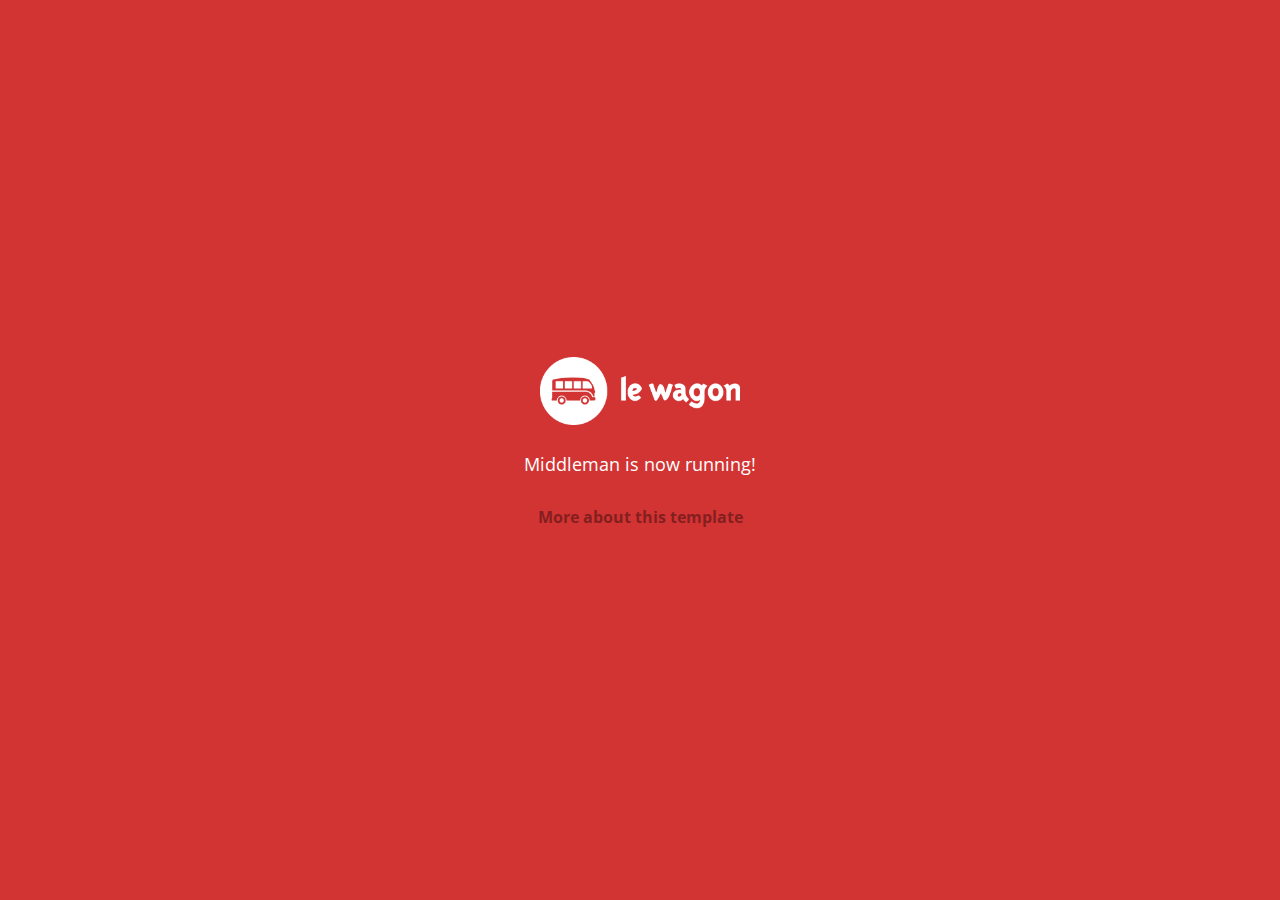
==== index.html @ dd968e73 "Automated commit at 2017-07-31 09:24:51 UTC by middleman-deploy 2.0.0-alpha" ====
<!doctype html>
<html>
  <head>
    <meta charset="utf-8">
    <meta http-equiv="x-ua-compatible" content="ie=edge">
    <meta name="viewport"
          content="width=device-width, initial-scale=1, shrink-to-fit=no">
    <!-- Use the title from a page's frontmatter if it has one -->
    <title>Le Wagon - Middleman</title>
    <link href="stylesheets/application-3c48b980.css" rel="stylesheet" />
    <script src="javascripts/application-93de88c9.js"></script>
    <link href="images/favicon-f15af148.png" rel="icon" type="image/png" />
  </head>
  <body>
    <div id="home">
  <div class="home-content">
    <img src="images/logo-acc9c0ec.png" width="200" alt="Logo" />
    <p>
      Middleman is now running!
    </p>
    <p class="about">
      <a href="about.html">More about this template</a>
    </p>
  </div>
</div>

  </body>
</html>
---- stylesheets/application-3c48b980.css ----
@import url("https://fonts.googleapis.com/css?family=Open+Sans:400,300,700|Raleway:400,100,300,700,500");/*!
 * Bootstrap v3.3.7 (http://getbootstrap.com)
 * Copyright 2011-2016 Twitter, Inc.
 * Licensed under MIT (https://github.com/twbs/bootstrap/blob/master/LICENSE)
 *//*! normalize.css v3.0.3 | MIT License | github.com/necolas/normalize.css */html{font-family:sans-serif;-ms-text-size-adjust:100%;-webkit-text-size-adjust:100%}body{margin:0}article,aside,details,figcaption,figure,footer,header,hgroup,main,menu,nav,section,summary{display:block}audio,canvas,progress,video{display:inline-block;vertical-align:baseline}audio:not([controls]){display:none;height:0}[hidden],template{display:none}a{background-color:transparent}a:active,a:hover{outline:0}abbr[title]{border-bottom:1px dotted}b,strong{font-weight:bold}dfn{font-style:italic}h1{font-size:2em;margin:0.67em 0}mark{background:#ff0;color:#000}small{font-size:80%}sub,sup{font-size:75%;line-height:0;position:relative;vertical-align:baseline}sup{top:-0.5em}sub{bottom:-0.25em}img{border:0}svg:not(:root){overflow:hidden}figure{margin:1em 40px}hr{-webkit-box-sizing:content-box;box-sizing:content-box;height:0}pre{overflow:auto}code,kbd,pre,samp{font-family:monospace, monospace;font-size:1em}button,input,optgroup,select,textarea{color:inherit;font:inherit;margin:0}button{overflow:visible}button,select{text-transform:none}button,html input[type="button"],input[type="reset"],input[type="submit"]{-webkit-appearance:button;cursor:pointer}button[disabled],html input[disabled]{cursor:default}button::-moz-focus-inner,input::-moz-focus-inner{border:0;padding:0}input{line-height:normal}input[type="checkbox"],input[type="radio"]{-webkit-box-sizing:border-box;box-sizing:border-box;padding:0}input[type="number"]::-webkit-inner-spin-button,input[type="number"]::-webkit-outer-spin-button{height:auto}input[type="search"]{-webkit-appearance:textfield;-webkit-box-sizing:content-box;box-sizing:content-box}input[type="search"]::-webkit-search-cancel-button,input[type="search"]::-webkit-search-decoration{-webkit-appearance:none}fieldset{border:1px solid #c0c0c0;margin:0 2px;padding:0.35em 0.625em 0.75em}legend{border:0;padding:0}textarea{overflow:auto}optgroup{font-weight:bold}table{border-collapse:collapse;border-spacing:0}td,th{padding:0}/*! Source: https://github.com/h5bp/html5-boilerplate/blob/master/src/css/main.css */@media print{*,*:before,*:after{background:transparent !important;color:#000 !important;-webkit-box-shadow:none !important;box-shadow:none !important;text-shadow:none !important}a,a:visited{text-decoration:underline}a[href]:after{content:" (" attr(href) ")"}abbr[title]:after{content:" (" attr(title) ")"}a[href^="#"]:after,a[href^="javascript:"]:after{content:""}pre,blockquote{border:1px solid #999;page-break-inside:avoid}thead{display:table-header-group}tr,img{page-break-inside:avoid}img{max-width:100% !important}p,h2,h3{orphans:3;widows:3}h2,h3{page-break-after:avoid}.navbar{display:none}.btn>.caret,.dropup>.btn>.caret{border-top-color:#000 !important}.label{border:1px solid #000}.table{border-collapse:collapse !important}.table td,.table th{background-color:#fff !important}.table-bordered th,.table-bordered td{border:1px solid #ddd !important}}@font-face{font-family:'Glyphicons Halflings';src:url("../assets/bootstrap/glyphicons-halflings-regular-86b6f62b.eot");src:url("../assets/bootstrap/glyphicons-halflings-regular-86b6f62b.eot?#iefix") format("embedded-opentype"),url("../assets/bootstrap/glyphicons-halflings-regular-ca35b697.woff2") format("woff2"),url("../assets/bootstrap/glyphicons-halflings-regular-278e49a8.woff") format("woff"),url("../assets/bootstrap/glyphicons-halflings-regular-44bc1850.ttf") format("truetype"),url("../assets/bootstrap/glyphicons-halflings-regular-de51a849.svg#glyphicons_halflingsregular") format("svg")}.glyphicon{position:relative;top:1px;display:inline-block;font-family:'Glyphicons Halflings';font-style:normal;font-weight:normal;line-height:1;-webkit-font-smoothing:antialiased;-moz-osx-font-smoothing:grayscale}.glyphicon-asterisk:before{content:"\002a"}.glyphicon-plus:before{content:"\002b"}.glyphicon-euro:before,.glyphicon-eur:before{content:"\20ac"}.glyphicon-minus:before{content:"\2212"}.glyphicon-cloud:before{content:"\2601"}.glyphicon-envelope:before{content:"\2709"}.glyphicon-pencil:before{content:"\270f"}.glyphicon-glass:before{content:"\e001"}.glyphicon-music:before{content:"\e002"}.glyphicon-search:before{content:"\e003"}.glyphicon-heart:before{content:"\e005"}.glyphicon-star:before{content:"\e006"}.glyphicon-star-empty:before{content:"\e007"}.glyphicon-user:before{content:"\e008"}.glyphicon-film:before{content:"\e009"}.glyphicon-th-large:before{content:"\e010"}.glyphicon-th:before{content:"\e011"}.glyphicon-th-list:before{content:"\e012"}.glyphicon-ok:before{content:"\e013"}.glyphicon-remove:before{content:"\e014"}.glyphicon-zoom-in:before{content:"\e015"}.glyphicon-zoom-out:before{content:"\e016"}.glyphicon-off:before{content:"\e017"}.glyphicon-signal:before{content:"\e018"}.glyphicon-cog:before{content:"\e019"}.glyphicon-trash:before{content:"\e020"}.glyphicon-home:before{content:"\e021"}.glyphicon-file:before{content:"\e022"}.glyphicon-time:before{content:"\e023"}.glyphicon-road:before{content:"\e024"}.glyphicon-download-alt:before{content:"\e025"}.glyphicon-download:before{content:"\e026"}.glyphicon-upload:before{content:"\e027"}.glyphicon-inbox:before{content:"\e028"}.glyphicon-play-circle:before{content:"\e029"}.glyphicon-repeat:before{content:"\e030"}.glyphicon-refresh:before{content:"\e031"}.glyphicon-list-alt:before{content:"\e032"}.glyphicon-lock:before{content:"\e033"}.glyphicon-flag:before{content:"\e034"}.glyphicon-headphones:before{content:"\e035"}.glyphicon-volume-off:before{content:"\e036"}.glyphicon-volume-down:before{content:"\e037"}.glyphicon-volume-up:before{content:"\e038"}.glyphicon-qrcode:before{content:"\e039"}.glyphicon-barcode:before{content:"\e040"}.glyphicon-tag:before{content:"\e041"}.glyphicon-tags:before{content:"\e042"}.glyphicon-book:before{content:"\e043"}.glyphicon-bookmark:before{content:"\e044"}.glyphicon-print:before{content:"\e045"}.glyphicon-camera:before{content:"\e046"}.glyphicon-font:before{content:"\e047"}.glyphicon-bold:before{content:"\e048"}.glyphicon-italic:before{content:"\e049"}.glyphicon-text-height:before{content:"\e050"}.glyphicon-text-width:before{content:"\e051"}.glyphicon-align-left:before{content:"\e052"}.glyphicon-align-center:before{content:"\e053"}.glyphicon-align-right:before{content:"\e054"}.glyphicon-align-justify:before{content:"\e055"}.glyphicon-list:before{content:"\e056"}.glyphicon-indent-left:before{content:"\e057"}.glyphicon-indent-right:before{content:"\e058"}.glyphicon-facetime-video:before{content:"\e059"}.glyphicon-picture:before{content:"\e060"}.glyphicon-map-marker:before{content:"\e062"}.glyphicon-adjust:before{content:"\e063"}.glyphicon-tint:before{content:"\e064"}.glyphicon-edit:before{content:"\e065"}.glyphicon-share:before{content:"\e066"}.glyphicon-check:before{content:"\e067"}.glyphicon-move:before{content:"\e068"}.glyphicon-step-backward:before{content:"\e069"}.glyphicon-fast-backward:before{content:"\e070"}.glyphicon-backward:before{content:"\e071"}.glyphicon-play:before{content:"\e072"}.glyphicon-pause:before{content:"\e073"}.glyphicon-stop:before{content:"\e074"}.glyphicon-forward:before{content:"\e075"}.glyphicon-fast-forward:before{content:"\e076"}.glyphicon-step-forward:before{content:"\e077"}.glyphicon-eject:before{content:"\e078"}.glyphicon-chevron-left:before{content:"\e079"}.glyphicon-chevron-right:before{content:"\e080"}.glyphicon-plus-sign:before{content:"\e081"}.glyphicon-minus-sign:before{content:"\e082"}.glyphicon-remove-sign:before{content:"\e083"}.glyphicon-ok-sign:before{content:"\e084"}.glyphicon-question-sign:before{content:"\e085"}.glyphicon-info-sign:before{content:"\e086"}.glyphicon-screenshot:before{content:"\e087"}.glyphicon-remove-circle:before{content:"\e088"}.glyphicon-ok-circle:before{content:"\e089"}.glyphicon-ban-circle:before{content:"\e090"}.glyphicon-arrow-left:before{content:"\e091"}.glyphicon-arrow-right:before{content:"\e092"}.glyphicon-arrow-up:before{content:"\e093"}.glyphicon-arrow-down:before{content:"\e094"}.glyphicon-share-alt:before{content:"\e095"}.glyphicon-resize-full:before{content:"\e096"}.glyphicon-resize-small:before{content:"\e097"}.glyphicon-exclamation-sign:before{content:"\e101"}.glyphicon-gift:before{content:"\e102"}.glyphicon-leaf:before{content:"\e103"}.glyphicon-fire:before{content:"\e104"}.glyphicon-eye-open:before{content:"\e105"}.glyphicon-eye-close:before{content:"\e106"}.glyphicon-warning-sign:before{content:"\e107"}.glyphicon-plane:before{content:"\e108"}.glyphicon-calendar:before{content:"\e109"}.glyphicon-random:before{content:"\e110"}.glyphicon-comment:before{content:"\e111"}.glyphicon-magnet:before{content:"\e112"}.glyphicon-chevron-up:before{content:"\e113"}.glyphicon-chevron-down:before{content:"\e114"}.glyphicon-retweet:before{content:"\e115"}.glyphicon-shopping-cart:before{content:"\e116"}.glyphicon-folder-close:before{content:"\e117"}.glyphicon-folder-open:before{content:"\e118"}.glyphicon-resize-vertical:before{content:"\e119"}.glyphicon-resize-horizontal:before{content:"\e120"}.glyphicon-hdd:before{content:"\e121"}.glyphicon-bullhorn:before{content:"\e122"}.glyphicon-bell:before{content:"\e123"}.glyphicon-certificate:before{content:"\e124"}.glyphicon-thumbs-up:before{content:"\e125"}.glyphicon-thumbs-down:before{content:"\e126"}.glyphicon-hand-right:before{content:"\e127"}.glyphicon-hand-left:before{content:"\e128"}.glyphicon-hand-up:before{content:"\e129"}.glyphicon-hand-down:before{content:"\e130"}.glyphicon-circle-arrow-right:before{content:"\e131"}.glyphicon-circle-arrow-left:before{content:"\e132"}.glyphicon-circle-arrow-up:before{content:"\e133"}.glyphicon-circle-arrow-down:before{content:"\e134"}.glyphicon-globe:before{content:"\e135"}.glyphicon-wrench:before{content:"\e136"}.glyphicon-tasks:before{content:"\e137"}.glyphicon-filter:before{content:"\e138"}.glyphicon-briefcase:before{content:"\e139"}.glyphicon-fullscreen:before{content:"\e140"}.glyphicon-dashboard:before{content:"\e141"}.glyphicon-paperclip:before{content:"\e142"}.glyphicon-heart-empty:before{content:"\e143"}.glyphicon-link:before{content:"\e144"}.glyphicon-phone:before{content:"\e145"}.glyphicon-pushpin:before{content:"\e146"}.glyphicon-usd:before{content:"\e148"}.glyphicon-gbp:before{content:"\e149"}.glyphicon-sort:before{content:"\e150"}.glyphicon-sort-by-alphabet:before{content:"\e151"}.glyphicon-sort-by-alphabet-alt:before{content:"\e152"}.glyphicon-sort-by-order:before{content:"\e153"}.glyphicon-sort-by-order-alt:before{content:"\e154"}.glyphicon-sort-by-attributes:before{content:"\e155"}.glyphicon-sort-by-attributes-alt:before{content:"\e156"}.glyphicon-unchecked:before{content:"\e157"}.glyphicon-expand:before{content:"\e158"}.glyphicon-collapse-down:before{content:"\e159"}.glyphicon-collapse-up:before{content:"\e160"}.glyphicon-log-in:before{content:"\e161"}.glyphicon-flash:before{content:"\e162"}.glyphicon-log-out:before{content:"\e163"}.glyphicon-new-window:before{content:"\e164"}.glyphicon-record:before{content:"\e165"}.glyphicon-save:before{content:"\e166"}.glyphicon-open:before{content:"\e167"}.glyphicon-saved:before{content:"\e168"}.glyphicon-import:before{content:"\e169"}.glyphicon-export:before{content:"\e170"}.glyphicon-send:before{content:"\e171"}.glyphicon-floppy-disk:before{content:"\e172"}.glyphicon-floppy-saved:before{content:"\e173"}.glyphicon-floppy-remove:before{content:"\e174"}.glyphicon-floppy-save:before{content:"\e175"}.glyphicon-floppy-open:before{content:"\e176"}.glyphicon-credit-card:before{content:"\e177"}.glyphicon-transfer:before{content:"\e178"}.glyphicon-cutlery:before{content:"\e179"}.glyphicon-header:before{content:"\e180"}.glyphicon-compressed:before{content:"\e181"}.glyphicon-earphone:before{content:"\e182"}.glyphicon-phone-alt:before{content:"\e183"}.glyphicon-tower:before{content:"\e184"}.glyphicon-stats:before{content:"\e185"}.glyphicon-sd-video:before{content:"\e186"}.glyphicon-hd-video:before{content:"\e187"}.glyphicon-subtitles:before{content:"\e188"}.glyphicon-sound-stereo:before{content:"\e189"}.glyphicon-sound-dolby:before{content:"\e190"}.glyphicon-sound-5-1:before{content:"\e191"}.glyphicon-sound-6-1:before{content:"\e192"}.glyphicon-sound-7-1:before{content:"\e193"}.glyphicon-copyright-mark:before{content:"\e194"}.glyphicon-registration-mark:before{content:"\e195"}.glyphicon-cloud-download:before{content:"\e197"}.glyphicon-cloud-upload:before{content:"\e198"}.glyphicon-tree-conifer:before{content:"\e199"}.glyphicon-tree-deciduous:before{content:"\e200"}.glyphicon-cd:before{content:"\e201"}.glyphicon-save-file:before{content:"\e202"}.glyphicon-open-file:before{content:"\e203"}.glyphicon-level-up:before{content:"\e204"}.glyphicon-copy:before{content:"\e205"}.glyphicon-paste:before{content:"\e206"}.glyphicon-alert:before{content:"\e209"}.glyphicon-equalizer:before{content:"\e210"}.glyphicon-king:before{content:"\e211"}.glyphicon-queen:before{content:"\e212"}.glyphicon-pawn:before{content:"\e213"}.glyphicon-bishop:before{content:"\e214"}.glyphicon-knight:before{content:"\e215"}.glyphicon-baby-formula:before{content:"\e216"}.glyphicon-tent:before{content:"\26fa"}.glyphicon-blackboard:before{content:"\e218"}.glyphicon-bed:before{content:"\e219"}.glyphicon-apple:before{content:"\f8ff"}.glyphicon-erase:before{content:"\e221"}.glyphicon-hourglass:before{content:"\231b"}.glyphicon-lamp:before{content:"\e223"}.glyphicon-duplicate:before{content:"\e224"}.glyphicon-piggy-bank:before{content:"\e225"}.glyphicon-scissors:before{content:"\e226"}.glyphicon-bitcoin:before{content:"\e227"}.glyphicon-btc:before{content:"\e227"}.glyphicon-xbt:before{content:"\e227"}.glyphicon-yen:before{content:"\00a5"}.glyphicon-jpy:before{content:"\00a5"}.glyphicon-ruble:before{content:"\20bd"}.glyphicon-rub:before{content:"\20bd"}.glyphicon-scale:before{content:"\e230"}.glyphicon-ice-lolly:before{content:"\e231"}.glyphicon-ice-lolly-tasted:before{content:"\e232"}.glyphicon-education:before{content:"\e233"}.glyphicon-option-horizontal:before{content:"\e234"}.glyphicon-option-vertical:before{content:"\e235"}.glyphicon-menu-hamburger:before{content:"\e236"}.glyphicon-modal-window:before{content:"\e237"}.glyphicon-oil:before{content:"\e238"}.glyphicon-grain:before{content:"\e239"}.glyphicon-sunglasses:before{content:"\e240"}.glyphicon-text-size:before{content:"\e241"}.glyphicon-text-color:before{content:"\e242"}.glyphicon-text-background:before{content:"\e243"}.glyphicon-object-align-top:before{content:"\e244"}.glyphicon-object-align-bottom:before{content:"\e245"}.glyphicon-object-align-horizontal:before{content:"\e246"}.glyphicon-object-align-left:before{content:"\e247"}.glyphicon-object-align-vertical:before{content:"\e248"}.glyphicon-object-align-right:before{content:"\e249"}.glyphicon-triangle-right:before{content:"\e250"}.glyphicon-triangle-left:before{content:"\e251"}.glyphicon-triangle-bottom:before{content:"\e252"}.glyphicon-triangle-top:before{content:"\e253"}.glyphicon-console:before{content:"\e254"}.glyphicon-superscript:before{content:"\e255"}.glyphicon-subscript:before{content:"\e256"}.glyphicon-menu-left:before{content:"\e257"}.glyphicon-menu-right:before{content:"\e258"}.glyphicon-menu-down:before{content:"\e259"}.glyphicon-menu-up:before{content:"\e260"}*{-webkit-box-sizing:border-box;box-sizing:border-box}*:before,*:after{-webkit-box-sizing:border-box;box-sizing:border-box}html{font-size:10px;-webkit-tap-highlight-color:transparent}body{font-family:"Open Sans", "Helvetica", "sans-serif";font-size:18px;line-height:1.42857143;color:#333333;background-color:#F4F4F4}input,button,select,textarea{font-family:inherit;font-size:inherit;line-height:inherit}a{color:#469AE0;text-decoration:none}a:hover,a:focus{color:#1f74ba;text-decoration:underline}a:focus{outline:5px auto -webkit-focus-ring-color;outline-offset:-2px}figure{margin:0}img{vertical-align:middle}.img-responsive{display:block;max-width:100%;height:auto}.img-rounded{border-radius:2px}.img-thumbnail{padding:4px;line-height:1.42857143;background-color:#F4F4F4;border:1px solid #ddd;border-radius:2px;-webkit-transition:all 0.2s ease-in-out;transition:all 0.2s ease-in-out;display:inline-block;max-width:100%;height:auto}.img-circle{border-radius:50%}hr{margin-top:25px;margin-bottom:25px;border:0;border-top:1px solid #eeeeee}.sr-only{position:absolute;width:1px;height:1px;margin:-1px;padding:0;overflow:hidden;clip:rect(0, 0, 0, 0);border:0}.sr-only-focusable:active,.sr-only-focusable:focus{position:static;width:auto;height:auto;margin:0;overflow:visible;clip:auto}[role="button"]{cursor:pointer}h1,h2,h3,h4,h5,h6,.h1,.h2,.h3,.h4,.h5,.h6{font-family:"Raleway", "Helvetica", "sans-serif";font-weight:500;line-height:1.1;color:inherit}h1 small,h1 .small,h2 small,h2 .small,h3 small,h3 .small,h4 small,h4 .small,h5 small,h5 .small,h6 small,h6 .small,.h1 small,.h1 .small,.h2 small,.h2 .small,.h3 small,.h3 .small,.h4 small,.h4 .small,.h5 small,.h5 .small,.h6 small,.h6 .small{font-weight:normal;line-height:1;color:#777777}h1,.h1,h2,.h2,h3,.h3{margin-top:25px;margin-bottom:12.5px}h1 small,h1 .small,.h1 small,.h1 .small,h2 small,h2 .small,.h2 small,.h2 .small,h3 small,h3 .small,.h3 small,.h3 .small{font-size:65%}h4,.h4,h5,.h5,h6,.h6{margin-top:12.5px;margin-bottom:12.5px}h4 small,h4 .small,.h4 small,.h4 .small,h5 small,h5 .small,.h5 small,.h5 .small,h6 small,h6 .small,.h6 small,.h6 .small{font-size:75%}h1,.h1{font-size:46px}h2,.h2{font-size:38px}h3,.h3{font-size:31px}h4,.h4{font-size:23px}h5,.h5{font-size:18px}h6,.h6{font-size:16px}p{margin:0 0 12.5px}.lead{margin-bottom:25px;font-size:20px;font-weight:300;line-height:1.4}@media (min-width: 768px){.lead{font-size:27px}}small,.small{font-size:88%}mark,.mark{background-color:#fcf8e3;padding:.2em}.text-left{text-align:left}.text-right{text-align:right}.text-center{text-align:center}.text-justify{text-align:justify}.text-nowrap{white-space:nowrap}.text-lowercase{text-transform:lowercase}.text-uppercase,.initialism{text-transform:uppercase}.text-capitalize{text-transform:capitalize}.text-muted{color:#777777}.text-primary{color:#469AE0}a.text-primary:hover,a.text-primary:focus{color:#2381d0}.text-success{color:#3c763d}a.text-success:hover,a.text-success:focus{color:#2b542c}.text-info{color:#31708f}a.text-info:hover,a.text-info:focus{color:#245269}.text-warning{color:#8a6d3b}a.text-warning:hover,a.text-warning:focus{color:#66512c}.text-danger{color:#a94442}a.text-danger:hover,a.text-danger:focus{color:#843534}.bg-primary{color:#fff}.bg-primary{background-color:#469AE0}a.bg-primary:hover,a.bg-primary:focus{background-color:#2381d0}.bg-success{background-color:#dff0d8}a.bg-success:hover,a.bg-success:focus{background-color:#c1e2b3}.bg-info{background-color:#d9edf7}a.bg-info:hover,a.bg-info:focus{background-color:#afd9ee}.bg-warning{background-color:#fcf8e3}a.bg-warning:hover,a.bg-warning:focus{background-color:#f7ecb5}.bg-danger{background-color:#f2dede}a.bg-danger:hover,a.bg-danger:focus{background-color:#e4b9b9}.page-header{padding-bottom:11.5px;margin:50px 0 25px;border-bottom:1px solid #eeeeee}ul,ol{margin-top:0;margin-bottom:12.5px}ul ul,ul ol,ol ul,ol ol{margin-bottom:0}.list-unstyled{padding-left:0;list-style:none}.list-inline{padding-left:0;list-style:none;margin-left:-5px}.list-inline>li{display:inline-block;padding-left:5px;padding-right:5px}dl{margin-top:0;margin-bottom:25px}dt,dd{line-height:1.42857143}dt{font-weight:bold}dd{margin-left:0}.dl-horizontal dd:before,.dl-horizontal dd:after{content:" ";display:table}.dl-horizontal dd:after{clear:both}@media (min-width: 768px){.dl-horizontal dt{float:left;width:160px;clear:left;text-align:right;overflow:hidden;text-overflow:ellipsis;white-space:nowrap}.dl-horizontal dd{margin-left:180px}}abbr[title],abbr[data-original-title]{cursor:help;border-bottom:1px dotted #777777}.initialism{font-size:90%}blockquote{padding:12.5px 25px;margin:0 0 25px;font-size:22.5px;border-left:5px solid #eeeeee}blockquote p:last-child,blockquote ul:last-child,blockquote ol:last-child{margin-bottom:0}blockquote footer,blockquote small,blockquote .small{display:block;font-size:80%;line-height:1.42857143;color:#777777}blockquote footer:before,blockquote small:before,blockquote .small:before{content:'\2014 \00A0'}.blockquote-reverse,blockquote.pull-right{padding-right:15px;padding-left:0;border-right:5px solid #eeeeee;border-left:0;text-align:right}.blockquote-reverse footer:before,.blockquote-reverse small:before,.blockquote-reverse .small:before,blockquote.pull-right footer:before,blockquote.pull-right small:before,blockquote.pull-right .small:before{content:''}.blockquote-reverse footer:after,.blockquote-reverse small:after,.blockquote-reverse .small:after,blockquote.pull-right footer:after,blockquote.pull-right small:after,blockquote.pull-right .small:after{content:'\00A0 \2014'}address{margin-bottom:25px;font-style:normal;line-height:1.42857143}code,kbd,pre,samp{font-family:Menlo, Monaco, Consolas, "Courier New", monospace}code{padding:2px 4px;font-size:90%;color:#c7254e;background-color:#f9f2f4;border-radius:2px}kbd{padding:2px 4px;font-size:90%;color:#fff;background-color:#333;border-radius:2px;-webkit-box-shadow:inset 0 -1px 0 rgba(0,0,0,0.25);box-shadow:inset 0 -1px 0 rgba(0,0,0,0.25)}kbd kbd{padding:0;font-size:100%;font-weight:bold;-webkit-box-shadow:none;box-shadow:none}pre{display:block;padding:12px;margin:0 0 12.5px;font-size:17px;line-height:1.42857143;word-break:break-all;word-wrap:break-word;color:#333333;background-color:#f5f5f5;border:1px solid #ccc;border-radius:2px}pre code{padding:0;font-size:inherit;color:inherit;white-space:pre-wrap;background-color:transparent;border-radius:0}.pre-scrollable{max-height:340px;overflow-y:scroll}.container{margin-right:auto;margin-left:auto;padding-left:15px;padding-right:15px}.container:before,.container:after{content:" ";display:table}.container:after{clear:both}@media (min-width: 768px){.container{width:750px}}@media (min-width: 992px){.container{width:970px}}@media (min-width: 1200px){.container{width:1170px}}.container-fluid{margin-right:auto;margin-left:auto;padding-left:15px;padding-right:15px}.container-fluid:before,.container-fluid:after{content:" ";display:table}.container-fluid:after{clear:both}.row{margin-left:-15px;margin-right:-15px}.row:before,.row:after{content:" ";display:table}.row:after{clear:both}.col-xs-1,.col-sm-1,.col-md-1,.col-lg-1,.col-xs-2,.col-sm-2,.col-md-2,.col-lg-2,.col-xs-3,.col-sm-3,.col-md-3,.col-lg-3,.col-xs-4,.col-sm-4,.col-md-4,.col-lg-4,.col-xs-5,.col-sm-5,.col-md-5,.col-lg-5,.col-xs-6,.col-sm-6,.col-md-6,.col-lg-6,.col-xs-7,.col-sm-7,.col-md-7,.col-lg-7,.col-xs-8,.col-sm-8,.col-md-8,.col-lg-8,.col-xs-9,.col-sm-9,.col-md-9,.col-lg-9,.col-xs-10,.col-sm-10,.col-md-10,.col-lg-10,.col-xs-11,.col-sm-11,.col-md-11,.col-lg-11,.col-xs-12,.col-sm-12,.col-md-12,.col-lg-12{position:relative;min-height:1px;padding-left:15px;padding-right:15px}.col-xs-1,.col-xs-2,.col-xs-3,.col-xs-4,.col-xs-5,.col-xs-6,.col-xs-7,.col-xs-8,.col-xs-9,.col-xs-10,.col-xs-11,.col-xs-12{float:left}.col-xs-1{width:8.33333333%}.col-xs-2{width:16.66666667%}.col-xs-3{width:25%}.col-xs-4{width:33.33333333%}.col-xs-5{width:41.66666667%}.col-xs-6{width:50%}.col-xs-7{width:58.33333333%}.col-xs-8{width:66.66666667%}.col-xs-9{width:75%}.col-xs-10{width:83.33333333%}.col-xs-11{width:91.66666667%}.col-xs-12{width:100%}.col-xs-pull-0{right:auto}.col-xs-pull-1{right:8.33333333%}.col-xs-pull-2{right:16.66666667%}.col-xs-pull-3{right:25%}.col-xs-pull-4{right:33.33333333%}.col-xs-pull-5{right:41.66666667%}.col-xs-pull-6{right:50%}.col-xs-pull-7{right:58.33333333%}.col-xs-pull-8{right:66.66666667%}.col-xs-pull-9{right:75%}.col-xs-pull-10{right:83.33333333%}.col-xs-pull-11{right:91.66666667%}.col-xs-pull-12{right:100%}.col-xs-push-0{left:auto}.col-xs-push-1{left:8.33333333%}.col-xs-push-2{left:16.66666667%}.col-xs-push-3{left:25%}.col-xs-push-4{left:33.33333333%}.col-xs-push-5{left:41.66666667%}.col-xs-push-6{left:50%}.col-xs-push-7{left:58.33333333%}.col-xs-push-8{left:66.66666667%}.col-xs-push-9{left:75%}.col-xs-push-10{left:83.33333333%}.col-xs-push-11{left:91.66666667%}.col-xs-push-12{left:100%}.col-xs-offset-0{margin-left:0%}.col-xs-offset-1{margin-left:8.33333333%}.col-xs-offset-2{margin-left:16.66666667%}.col-xs-offset-3{margin-left:25%}.col-xs-offset-4{margin-left:33.33333333%}.col-xs-offset-5{margin-left:41.66666667%}.col-xs-offset-6{margin-left:50%}.col-xs-offset-7{margin-left:58.33333333%}.col-xs-offset-8{margin-left:66.66666667%}.col-xs-offset-9{margin-left:75%}.col-xs-offset-10{margin-left:83.33333333%}.col-xs-offset-11{margin-left:91.66666667%}.col-xs-offset-12{margin-left:100%}@media (min-width: 768px){.col-sm-1,.col-sm-2,.col-sm-3,.col-sm-4,.col-sm-5,.col-sm-6,.col-sm-7,.col-sm-8,.col-sm-9,.col-sm-10,.col-sm-11,.col-sm-12{float:left}.col-sm-1{width:8.33333333%}.col-sm-2{width:16.66666667%}.col-sm-3{width:25%}.col-sm-4{width:33.33333333%}.col-sm-5{width:41.66666667%}.col-sm-6{width:50%}.col-sm-7{width:58.33333333%}.col-sm-8{width:66.66666667%}.col-sm-9{width:75%}.col-sm-10{width:83.33333333%}.col-sm-11{width:91.66666667%}.col-sm-12{width:100%}.col-sm-pull-0{right:auto}.col-sm-pull-1{right:8.33333333%}.col-sm-pull-2{right:16.66666667%}.col-sm-pull-3{right:25%}.col-sm-pull-4{right:33.33333333%}.col-sm-pull-5{right:41.66666667%}.col-sm-pull-6{right:50%}.col-sm-pull-7{right:58.33333333%}.col-sm-pull-8{right:66.66666667%}.col-sm-pull-9{right:75%}.col-sm-pull-10{right:83.33333333%}.col-sm-pull-11{right:91.66666667%}.col-sm-pull-12{right:100%}.col-sm-push-0{left:auto}.col-sm-push-1{left:8.33333333%}.col-sm-push-2{left:16.66666667%}.col-sm-push-3{left:25%}.col-sm-push-4{left:33.33333333%}.col-sm-push-5{left:41.66666667%}.col-sm-push-6{left:50%}.col-sm-push-7{left:58.33333333%}.col-sm-push-8{left:66.66666667%}.col-sm-push-9{left:75%}.col-sm-push-10{left:83.33333333%}.col-sm-push-11{left:91.66666667%}.col-sm-push-12{left:100%}.col-sm-offset-0{margin-left:0%}.col-sm-offset-1{margin-left:8.33333333%}.col-sm-offset-2{margin-left:16.66666667%}.col-sm-offset-3{margin-left:25%}.col-sm-offset-4{margin-left:33.33333333%}.col-sm-offset-5{margin-left:41.66666667%}.col-sm-offset-6{margin-left:50%}.col-sm-offset-7{margin-left:58.33333333%}.col-sm-offset-8{margin-left:66.66666667%}.col-sm-offset-9{margin-left:75%}.col-sm-offset-10{margin-left:83.33333333%}.col-sm-offset-11{margin-left:91.66666667%}.col-sm-offset-12{margin-left:100%}}@media (min-width: 992px){.col-md-1,.col-md-2,.col-md-3,.col-md-4,.col-md-5,.col-md-6,.col-md-7,.col-md-8,.col-md-9,.col-md-10,.col-md-11,.col-md-12{float:left}.col-md-1{width:8.33333333%}.col-md-2{width:16.66666667%}.col-md-3{width:25%}.col-md-4{width:33.33333333%}.col-md-5{width:41.66666667%}.col-md-6{width:50%}.col-md-7{width:58.33333333%}.col-md-8{width:66.66666667%}.col-md-9{width:75%}.col-md-10{width:83.33333333%}.col-md-11{width:91.66666667%}.col-md-12{width:100%}.col-md-pull-0{right:auto}.col-md-pull-1{right:8.33333333%}.col-md-pull-2{right:16.66666667%}.col-md-pull-3{right:25%}.col-md-pull-4{right:33.33333333%}.col-md-pull-5{right:41.66666667%}.col-md-pull-6{right:50%}.col-md-pull-7{right:58.33333333%}.col-md-pull-8{right:66.66666667%}.col-md-pull-9{right:75%}.col-md-pull-10{right:83.33333333%}.col-md-pull-11{right:91.66666667%}.col-md-pull-12{right:100%}.col-md-push-0{left:auto}.col-md-push-1{left:8.33333333%}.col-md-push-2{left:16.66666667%}.col-md-push-3{left:25%}.col-md-push-4{left:33.33333333%}.col-md-push-5{left:41.66666667%}.col-md-push-6{left:50%}.col-md-push-7{left:58.33333333%}.col-md-push-8{left:66.66666667%}.col-md-push-9{left:75%}.col-md-push-10{left:83.33333333%}.col-md-push-11{left:91.66666667%}.col-md-push-12{left:100%}.col-md-offset-0{margin-left:0%}.col-md-offset-1{margin-left:8.33333333%}.col-md-offset-2{margin-left:16.66666667%}.col-md-offset-3{margin-left:25%}.col-md-offset-4{margin-left:33.33333333%}.col-md-offset-5{margin-left:41.66666667%}.col-md-offset-6{margin-left:50%}.col-md-offset-7{margin-left:58.33333333%}.col-md-offset-8{margin-left:66.66666667%}.col-md-offset-9{margin-left:75%}.col-md-offset-10{margin-left:83.33333333%}.col-md-offset-11{margin-left:91.66666667%}.col-md-offset-12{margin-left:100%}}@media (min-width: 1200px){.col-lg-1,.col-lg-2,.col-lg-3,.col-lg-4,.col-lg-5,.col-lg-6,.col-lg-7,.col-lg-8,.col-lg-9,.col-lg-10,.col-lg-11,.col-lg-12{float:left}.col-lg-1{width:8.33333333%}.col-lg-2{width:16.66666667%}.col-lg-3{width:25%}.col-lg-4{width:33.33333333%}.col-lg-5{width:41.66666667%}.col-lg-6{width:50%}.col-lg-7{width:58.33333333%}.col-lg-8{width:66.66666667%}.col-lg-9{width:75%}.col-lg-10{width:83.33333333%}.col-lg-11{width:91.66666667%}.col-lg-12{width:100%}.col-lg-pull-0{right:auto}.col-lg-pull-1{right:8.33333333%}.col-lg-pull-2{right:16.66666667%}.col-lg-pull-3{right:25%}.col-lg-pull-4{right:33.33333333%}.col-lg-pull-5{right:41.66666667%}.col-lg-pull-6{right:50%}.col-lg-pull-7{right:58.33333333%}.col-lg-pull-8{right:66.66666667%}.col-lg-pull-9{right:75%}.col-lg-pull-10{right:83.33333333%}.col-lg-pull-11{right:91.66666667%}.col-lg-pull-12{right:100%}.col-lg-push-0{left:auto}.col-lg-push-1{left:8.33333333%}.col-lg-push-2{left:16.66666667%}.col-lg-push-3{left:25%}.col-lg-push-4{left:33.33333333%}.col-lg-push-5{left:41.66666667%}.col-lg-push-6{left:50%}.col-lg-push-7{left:58.33333333%}.col-lg-push-8{left:66.66666667%}.col-lg-push-9{left:75%}.col-lg-push-10{left:83.33333333%}.col-lg-push-11{left:91.66666667%}.col-lg-push-12{left:100%}.col-lg-offset-0{margin-left:0%}.col-lg-offset-1{margin-left:8.33333333%}.col-lg-offset-2{margin-left:16.66666667%}.col-lg-offset-3{margin-left:25%}.col-lg-offset-4{margin-left:33.33333333%}.col-lg-offset-5{margin-left:41.66666667%}.col-lg-offset-6{margin-left:50%}.col-lg-offset-7{margin-left:58.33333333%}.col-lg-offset-8{margin-left:66.66666667%}.col-lg-offset-9{margin-left:75%}.col-lg-offset-10{margin-left:83.33333333%}.col-lg-offset-11{margin-left:91.66666667%}.col-lg-offset-12{margin-left:100%}}table{background-color:transparent}caption{padding-top:8px;padding-bottom:8px;color:#777777;text-align:left}th{text-align:left}.table{width:100%;max-width:100%;margin-bottom:25px}.table>thead>tr>th,.table>thead>tr>td,.table>tbody>tr>th,.table>tbody>tr>td,.table>tfoot>tr>th,.table>tfoot>tr>td{padding:8px;line-height:1.42857143;vertical-align:top;border-top:1px solid #ddd}.table>thead>tr>th{vertical-align:bottom;border-bottom:2px solid #ddd}.table>caption+thead>tr:first-child>th,.table>caption+thead>tr:first-child>td,.table>colgroup+thead>tr:first-child>th,.table>colgroup+thead>tr:first-child>td,.table>thead:first-child>tr:first-child>th,.table>thead:first-child>tr:first-child>td{border-top:0}.table>tbody+tbody{border-top:2px solid #ddd}.table .table{background-color:#F4F4F4}.table-condensed>thead>tr>th,.table-condensed>thead>tr>td,.table-condensed>tbody>tr>th,.table-condensed>tbody>tr>td,.table-condensed>tfoot>tr>th,.table-condensed>tfoot>tr>td{padding:5px}.table-bordered{border:1px solid #ddd}.table-bordered>thead>tr>th,.table-bordered>thead>tr>td,.table-bordered>tbody>tr>th,.table-bordered>tbody>tr>td,.table-bordered>tfoot>tr>th,.table-bordered>tfoot>tr>td{border:1px solid #ddd}.table-bordered>thead>tr>th,.table-bordered>thead>tr>td{border-bottom-width:2px}.table-striped>tbody>tr:nth-of-type(odd){background-color:#f9f9f9}.table-hover>tbody>tr:hover{background-color:#f5f5f5}table col[class*="col-"]{position:static;float:none;display:table-column}table td[class*="col-"],table th[class*="col-"]{position:static;float:none;display:table-cell}.table>thead>tr>td.active,.table>thead>tr>th.active,.table>thead>tr.active>td,.table>thead>tr.active>th,.table>tbody>tr>td.active,.table>tbody>tr>th.active,.table>tbody>tr.active>td,.table>tbody>tr.active>th,.table>tfoot>tr>td.active,.table>tfoot>tr>th.active,.table>tfoot>tr.active>td,.table>tfoot>tr.active>th{background-color:#f5f5f5}.table-hover>tbody>tr>td.active:hover,.table-hover>tbody>tr>th.active:hover,.table-hover>tbody>tr.active:hover>td,.table-hover>tbody>tr:hover>.active,.table-hover>tbody>tr.active:hover>th{background-color:#e8e8e8}.table>thead>tr>td.success,.table>thead>tr>th.success,.table>thead>tr.success>td,.table>thead>tr.success>th,.table>tbody>tr>td.success,.table>tbody>tr>th.success,.table>tbody>tr.success>td,.table>tbody>tr.success>th,.table>tfoot>tr>td.success,.table>tfoot>tr>th.success,.table>tfoot>tr.success>td,.table>tfoot>tr.success>th{background-color:#dff0d8}.table-hover>tbody>tr>td.success:hover,.table-hover>tbody>tr>th.success:hover,.table-hover>tbody>tr.success:hover>td,.table-hover>tbody>tr:hover>.success,.table-hover>tbody>tr.success:hover>th{background-color:#d0e9c6}.table>thead>tr>td.info,.table>thead>tr>th.info,.table>thead>tr.info>td,.table>thead>tr.info>th,.table>tbody>tr>td.info,.table>tbody>tr>th.info,.table>tbody>tr.info>td,.table>tbody>tr.info>th,.table>tfoot>tr>td.info,.table>tfoot>tr>th.info,.table>tfoot>tr.info>td,.table>tfoot>tr.info>th{background-color:#d9edf7}.table-hover>tbody>tr>td.info:hover,.table-hover>tbody>tr>th.info:hover,.table-hover>tbody>tr.info:hover>td,.table-hover>tbody>tr:hover>.info,.table-hover>tbody>tr.info:hover>th{background-color:#c4e3f3}.table>thead>tr>td.warning,.table>thead>tr>th.warning,.table>thead>tr.warning>td,.table>thead>tr.warning>th,.table>tbody>tr>td.warning,.table>tbody>tr>th.warning,.table>tbody>tr.warning>td,.table>tbody>tr.warning>th,.table>tfoot>tr>td.warning,.table>tfoot>tr>th.warning,.table>tfoot>tr.warning>td,.table>tfoot>tr.warning>th{background-color:#fcf8e3}.table-hover>tbody>tr>td.warning:hover,.table-hover>tbody>tr>th.warning:hover,.table-hover>tbody>tr.warning:hover>td,.table-hover>tbody>tr:hover>.warning,.table-hover>tbody>tr.warning:hover>th{background-color:#faf2cc}.table>thead>tr>td.danger,.table>thead>tr>th.danger,.table>thead>tr.danger>td,.table>thead>tr.danger>th,.table>tbody>tr>td.danger,.table>tbody>tr>th.danger,.table>tbody>tr.danger>td,.table>tbody>tr.danger>th,.table>tfoot>tr>td.danger,.table>tfoot>tr>th.danger,.table>tfoot>tr.danger>td,.table>tfoot>tr.danger>th{background-color:#f2dede}.table-hover>tbody>tr>td.danger:hover,.table-hover>tbody>tr>th.danger:hover,.table-hover>tbody>tr.danger:hover>td,.table-hover>tbody>tr:hover>.danger,.table-hover>tbody>tr.danger:hover>th{background-color:#ebcccc}.table-responsive{overflow-x:auto;min-height:0.01%}@media screen and (max-width: 767px){.table-responsive{width:100%;margin-bottom:18.75px;overflow-y:hidden;-ms-overflow-style:-ms-autohiding-scrollbar;border:1px solid #ddd}.table-responsive>.table{margin-bottom:0}.table-responsive>.table>thead>tr>th,.table-responsive>.table>thead>tr>td,.table-responsive>.table>tbody>tr>th,.table-responsive>.table>tbody>tr>td,.table-responsive>.table>tfoot>tr>th,.table-responsive>.table>tfoot>tr>td{white-space:nowrap}.table-responsive>.table-bordered{border:0}.table-responsive>.table-bordered>thead>tr>th:first-child,.table-responsive>.table-bordered>thead>tr>td:first-child,.table-responsive>.table-bordered>tbody>tr>th:first-child,.table-responsive>.table-bordered>tbody>tr>td:first-child,.table-responsive>.table-bordered>tfoot>tr>th:first-child,.table-responsive>.table-bordered>tfoot>tr>td:first-child{border-left:0}.table-responsive>.table-bordered>thead>tr>th:last-child,.table-responsive>.table-bordered>thead>tr>td:last-child,.table-responsive>.table-bordered>tbody>tr>th:last-child,.table-responsive>.table-bordered>tbody>tr>td:last-child,.table-responsive>.table-bordered>tfoot>tr>th:last-child,.table-responsive>.table-bordered>tfoot>tr>td:last-child{border-right:0}.table-responsive>.table-bordered>tbody>tr:last-child>th,.table-responsive>.table-bordered>tbody>tr:last-child>td,.table-responsive>.table-bordered>tfoot>tr:last-child>th,.table-responsive>.table-bordered>tfoot>tr:last-child>td{border-bottom:0}}fieldset{padding:0;margin:0;border:0;min-width:0}legend{display:block;width:100%;padding:0;margin-bottom:25px;font-size:27px;line-height:inherit;color:#333333;border:0;border-bottom:1px solid #e5e5e5}label{display:inline-block;max-width:100%;margin-bottom:5px;font-weight:bold}input[type="search"]{-webkit-box-sizing:border-box;box-sizing:border-box}input[type="radio"],input[type="checkbox"]{margin:4px 0 0;margin-top:1px \9;line-height:normal}input[type="file"]{display:block}input[type="range"]{display:block;width:100%}select[multiple],select[size]{height:auto}input[type="file"]:focus,input[type="radio"]:focus,input[type="checkbox"]:focus{outline:5px auto -webkit-focus-ring-color;outline-offset:-2px}output{display:block;padding-top:7px;font-size:18px;line-height:1.42857143;color:#000000}.form-control{display:block;width:100%;height:39px;padding:6px 12px;font-size:18px;line-height:1.42857143;color:#000000;background-color:#fff;background-image:none;border:1px solid #ccc;border-radius:2px;-webkit-box-shadow:inset 0 1px 1px rgba(0,0,0,0.075);box-shadow:inset 0 1px 1px rgba(0,0,0,0.075);-webkit-transition:border-color ease-in-out 0.15s, box-shadow ease-in-out 0.15s;-webkit-transition:border-color ease-in-out 0.15s, -webkit-box-shadow ease-in-out 0.15s;transition:border-color ease-in-out 0.15s, -webkit-box-shadow ease-in-out 0.15s;transition:border-color ease-in-out 0.15s, box-shadow ease-in-out 0.15s;transition:border-color ease-in-out 0.15s, box-shadow ease-in-out 0.15s, -webkit-box-shadow ease-in-out 0.15s}.form-control:focus{border-color:#66afe9;outline:0;-webkit-box-shadow:inset 0 1px 1px rgba(0,0,0,0.075),0 0 8px rgba(102,175,233,0.6);box-shadow:inset 0 1px 1px rgba(0,0,0,0.075),0 0 8px rgba(102,175,233,0.6)}.form-control::-moz-placeholder{color:#999;opacity:1}.form-control:-ms-input-placeholder{color:#999}.form-control::-webkit-input-placeholder{color:#999}.form-control::-ms-expand{border:0;background-color:transparent}.form-control[disabled],.form-control[readonly],fieldset[disabled] .form-control{background-color:#eeeeee;opacity:1}.form-control[disabled],fieldset[disabled] .form-control{cursor:not-allowed}textarea.form-control{height:auto}input[type="search"]{-webkit-appearance:none}@media screen and (-webkit-min-device-pixel-ratio: 0){input[type="date"].form-control,input[type="time"].form-control,input[type="datetime-local"].form-control,input[type="month"].form-control{line-height:39px}input[type="date"].input-sm,.input-group-sm>input[type="date"].form-control,.input-group-sm>input[type="date"].input-group-addon,.input-group-sm>.input-group-btn>input[type="date"].btn,.input-group-sm input[type="date"],input[type="time"].input-sm,.input-group-sm>input[type="time"].form-control,.input-group-sm>input[type="time"].input-group-addon,.input-group-sm>.input-group-btn>input[type="time"].btn,.input-group-sm input[type="time"],input[type="datetime-local"].input-sm,.input-group-sm>input[type="datetime-local"].form-control,.input-group-sm>input[type="datetime-local"].input-group-addon,.input-group-sm>.input-group-btn>input[type="datetime-local"].btn,.input-group-sm input[type="datetime-local"],input[type="month"].input-sm,.input-group-sm>input[type="month"].form-control,.input-group-sm>input[type="month"].input-group-addon,.input-group-sm>.input-group-btn>input[type="month"].btn,.input-group-sm input[type="month"]{line-height:36px}input[type="date"].input-lg,.input-group-lg>input[type="date"].form-control,.input-group-lg>input[type="date"].input-group-addon,.input-group-lg>.input-group-btn>input[type="date"].btn,.input-group-lg input[type="date"],input[type="time"].input-lg,.input-group-lg>input[type="time"].form-control,.input-group-lg>input[type="time"].input-group-addon,.input-group-lg>.input-group-btn>input[type="time"].btn,.input-group-lg input[type="time"],input[type="datetime-local"].input-lg,.input-group-lg>input[type="datetime-local"].form-control,.input-group-lg>input[type="datetime-local"].input-group-addon,.input-group-lg>.input-group-btn>input[type="datetime-local"].btn,.input-group-lg input[type="datetime-local"],input[type="month"].input-lg,.input-group-lg>input[type="month"].form-control,.input-group-lg>input[type="month"].input-group-addon,.input-group-lg>.input-group-btn>input[type="month"].btn,.input-group-lg input[type="month"]{line-height:53px}}.form-group{margin-bottom:15px}.radio,.checkbox{position:relative;display:block;margin-top:10px;margin-bottom:10px}.radio label,.checkbox label{min-height:25px;padding-left:20px;margin-bottom:0;font-weight:normal;cursor:pointer}.radio input[type="radio"],.radio-inline input[type="radio"],.checkbox input[type="checkbox"],.checkbox-inline input[type="checkbox"]{position:absolute;margin-left:-20px;margin-top:4px \9}.radio+.radio,.checkbox+.checkbox{margin-top:-5px}.radio-inline,.checkbox-inline{position:relative;display:inline-block;padding-left:20px;margin-bottom:0;vertical-align:middle;font-weight:normal;cursor:pointer}.radio-inline+.radio-inline,.checkbox-inline+.checkbox-inline{margin-top:0;margin-left:10px}input[type="radio"][disabled],input[type="radio"].disabled,fieldset[disabled] input[type="radio"],input[type="checkbox"][disabled],input[type="checkbox"].disabled,fieldset[disabled] input[type="checkbox"]{cursor:not-allowed}.radio-inline.disabled,fieldset[disabled] .radio-inline,.checkbox-inline.disabled,fieldset[disabled] .checkbox-inline{cursor:not-allowed}.radio.disabled label,fieldset[disabled] .radio label,.checkbox.disabled label,fieldset[disabled] .checkbox label{cursor:not-allowed}.form-control-static{padding-top:7px;padding-bottom:7px;margin-bottom:0;min-height:43px}.form-control-static.input-lg,.input-group-lg>.form-control-static.form-control,.input-group-lg>.form-control-static.input-group-addon,.input-group-lg>.input-group-btn>.form-control-static.btn,.form-control-static.input-sm,.input-group-sm>.form-control-static.form-control,.input-group-sm>.form-control-static.input-group-addon,.input-group-sm>.input-group-btn>.form-control-static.btn{padding-left:0;padding-right:0}.input-sm,.input-group-sm>.form-control,.input-group-sm>.input-group-addon,.input-group-sm>.input-group-btn>.btn{height:36px;padding:5px 10px;font-size:16px;line-height:1.5;border-radius:2px}select.input-sm,.input-group-sm>select.form-control,.input-group-sm>select.input-group-addon,.input-group-sm>.input-group-btn>select.btn{height:36px;line-height:36px}textarea.input-sm,.input-group-sm>textarea.form-control,.input-group-sm>textarea.input-group-addon,.input-group-sm>.input-group-btn>textarea.btn,select[multiple].input-sm,.input-group-sm>select[multiple].form-control,.input-group-sm>select[multiple].input-group-addon,.input-group-sm>.input-group-btn>select[multiple].btn{height:auto}.form-group-sm .form-control{height:36px;padding:5px 10px;font-size:16px;line-height:1.5;border-radius:2px}.form-group-sm select.form-control{height:36px;line-height:36px}.form-group-sm textarea.form-control,.form-group-sm select[multiple].form-control{height:auto}.form-group-sm .form-control-static{height:36px;min-height:41px;padding:6px 10px;font-size:16px;line-height:1.5}.input-lg,.input-group-lg>.form-control,.input-group-lg>.input-group-addon,.input-group-lg>.input-group-btn>.btn{height:53px;padding:10px 16px;font-size:23px;line-height:1.3333333;border-radius:2px}select.input-lg,.input-group-lg>select.form-control,.input-group-lg>select.input-group-addon,.input-group-lg>.input-group-btn>select.btn{height:53px;line-height:53px}textarea.input-lg,.input-group-lg>textarea.form-control,.input-group-lg>textarea.input-group-addon,.input-group-lg>.input-group-btn>textarea.btn,select[multiple].input-lg,.input-group-lg>select[multiple].form-control,.input-group-lg>select[multiple].input-group-addon,.input-group-lg>.input-group-btn>select[multiple].btn{height:auto}.form-group-lg .form-control{height:53px;padding:10px 16px;font-size:23px;line-height:1.3333333;border-radius:2px}.form-group-lg select.form-control{height:53px;line-height:53px}.form-group-lg textarea.form-control,.form-group-lg select[multiple].form-control{height:auto}.form-group-lg .form-control-static{height:53px;min-height:48px;padding:11px 16px;font-size:23px;line-height:1.3333333}.has-feedback{position:relative}.has-feedback .form-control{padding-right:48.75px}.form-control-feedback{position:absolute;top:0;right:0;z-index:2;display:block;width:39px;height:39px;line-height:39px;text-align:center;pointer-events:none}.input-lg+.form-control-feedback,.input-group-lg>.form-control+.form-control-feedback,.input-group-lg>.input-group-addon+.form-control-feedback,.input-group-lg>.input-group-btn>.btn+.form-control-feedback,.input-group-lg+.form-control-feedback,.form-group-lg .form-control+.form-control-feedback{width:53px;height:53px;line-height:53px}.input-sm+.form-control-feedback,.input-group-sm>.form-control+.form-control-feedback,.input-group-sm>.input-group-addon+.form-control-feedback,.input-group-sm>.input-group-btn>.btn+.form-control-feedback,.input-group-sm+.form-control-feedback,.form-group-sm .form-control+.form-control-feedback{width:36px;height:36px;line-height:36px}.has-success .help-block,.has-success .control-label,.has-success .radio,.has-success .checkbox,.has-success .radio-inline,.has-success .checkbox-inline,.has-success.radio label,.has-success.checkbox label,.has-success.radio-inline label,.has-success.checkbox-inline label{color:#3c763d}.has-success .form-control{border-color:#3c763d;-webkit-box-shadow:inset 0 1px 1px rgba(0,0,0,0.075);box-shadow:inset 0 1px 1px rgba(0,0,0,0.075)}.has-success .form-control:focus{border-color:#2b542c;-webkit-box-shadow:inset 0 1px 1px rgba(0,0,0,0.075),0 0 6px #67b168;box-shadow:inset 0 1px 1px rgba(0,0,0,0.075),0 0 6px #67b168}.has-success .input-group-addon{color:#3c763d;border-color:#3c763d;background-color:#dff0d8}.has-success .form-control-feedback{color:#3c763d}.has-warning .help-block,.has-warning .control-label,.has-warning .radio,.has-warning .checkbox,.has-warning .radio-inline,.has-warning .checkbox-inline,.has-warning.radio label,.has-warning.checkbox label,.has-warning.radio-inline label,.has-warning.checkbox-inline label{color:#8a6d3b}.has-warning .form-control{border-color:#8a6d3b;-webkit-box-shadow:inset 0 1px 1px rgba(0,0,0,0.075);box-shadow:inset 0 1px 1px rgba(0,0,0,0.075)}.has-warning .form-control:focus{border-color:#66512c;-webkit-box-shadow:inset 0 1px 1px rgba(0,0,0,0.075),0 0 6px #c0a16b;box-shadow:inset 0 1px 1px rgba(0,0,0,0.075),0 0 6px #c0a16b}.has-warning .input-group-addon{color:#8a6d3b;border-color:#8a6d3b;background-color:#fcf8e3}.has-warning .form-control-feedback{color:#8a6d3b}.has-error .help-block,.has-error .control-label,.has-error .radio,.has-error .checkbox,.has-error .radio-inline,.has-error .checkbox-inline,.has-error.radio label,.has-error.checkbox label,.has-error.radio-inline label,.has-error.checkbox-inline label{color:#a94442}.has-error .form-control{border-color:#a94442;-webkit-box-shadow:inset 0 1px 1px rgba(0,0,0,0.075);box-shadow:inset 0 1px 1px rgba(0,0,0,0.075)}.has-error .form-control:focus{border-color:#843534;-webkit-box-shadow:inset 0 1px 1px rgba(0,0,0,0.075),0 0 6px #ce8483;box-shadow:inset 0 1px 1px rgba(0,0,0,0.075),0 0 6px #ce8483}.has-error .input-group-addon{color:#a94442;border-color:#a94442;background-color:#f2dede}.has-error .form-control-feedback{color:#a94442}.has-feedback label ~ .form-control-feedback{top:30px}.has-feedback label.sr-only ~ .form-control-feedback{top:0}.help-block{display:block;margin-top:5px;margin-bottom:10px;color:#737373}@media (min-width: 768px){.form-inline .form-group{display:inline-block;margin-bottom:0;vertical-align:middle}.form-inline .form-control{display:inline-block;width:auto;vertical-align:middle}.form-inline .form-control-static{display:inline-block}.form-inline .input-group{display:inline-table;vertical-align:middle}.form-inline .input-group .input-group-addon,.form-inline .input-group .input-group-btn,.form-inline .input-group .form-control{width:auto}.form-inline .input-group>.form-control{width:100%}.form-inline .control-label{margin-bottom:0;vertical-align:middle}.form-inline .radio,.form-inline .checkbox{display:inline-block;margin-top:0;margin-bottom:0;vertical-align:middle}.form-inline .radio label,.form-inline .checkbox label{padding-left:0}.form-inline .radio input[type="radio"],.form-inline .checkbox input[type="checkbox"]{position:relative;margin-left:0}.form-inline .has-feedback .form-control-feedback{top:0}}.form-horizontal .radio,.form-horizontal .checkbox,.form-horizontal .radio-inline,.form-horizontal .checkbox-inline{margin-top:0;margin-bottom:0;padding-top:7px}.form-horizontal .radio,.form-horizontal .checkbox{min-height:32px}.form-horizontal .form-group{margin-left:-15px;margin-right:-15px}.form-horizontal .form-group:before,.form-horizontal .form-group:after{content:" ";display:table}.form-horizontal .form-group:after{clear:both}@media (min-width: 768px){.form-horizontal .control-label{text-align:right;margin-bottom:0;padding-top:7px}}.form-horizontal .has-feedback .form-control-feedback{right:15px}@media (min-width: 768px){.form-horizontal .form-group-lg .control-label{padding-top:11px;font-size:23px}}@media (min-width: 768px){.form-horizontal .form-group-sm .control-label{padding-top:6px;font-size:16px}}.btn{display:inline-block;margin-bottom:0;font-weight:normal;text-align:center;vertical-align:middle;-ms-touch-action:manipulation;touch-action:manipulation;cursor:pointer;background-image:none;border:1px solid transparent;white-space:nowrap;padding:6px 12px;font-size:18px;line-height:1.42857143;border-radius:2px;-webkit-user-select:none;-moz-user-select:none;-ms-user-select:none;user-select:none}.btn:focus,.btn.focus,.btn:active:focus,.btn:active.focus,.btn.active:focus,.btn.active.focus{outline:5px auto -webkit-focus-ring-color;outline-offset:-2px}.btn:hover,.btn:focus,.btn.focus{color:#333;text-decoration:none}.btn:active,.btn.active{outline:0;background-image:none;-webkit-box-shadow:inset 0 3px 5px rgba(0,0,0,0.125);box-shadow:inset 0 3px 5px rgba(0,0,0,0.125)}.btn.disabled,.btn[disabled],fieldset[disabled] .btn{cursor:not-allowed;opacity:0.65;filter:alpha(opacity=65);-webkit-box-shadow:none;box-shadow:none}a.btn.disabled,fieldset[disabled] a.btn{pointer-events:none}.btn-default{color:#333;background-color:#fff;border-color:#ccc}.btn-default:focus,.btn-default.focus{color:#333;background-color:#e6e6e6;border-color:#8c8c8c}.btn-default:hover{color:#333;background-color:#e6e6e6;border-color:#adadad}.btn-default:active,.btn-default.active,.open>.btn-default.dropdown-toggle{color:#333;background-color:#e6e6e6;border-color:#adadad}.btn-default:active:hover,.btn-default:active:focus,.btn-default:active.focus,.btn-default.active:hover,.btn-default.active:focus,.btn-default.active.focus,.open>.btn-default.dropdown-toggle:hover,.open>.btn-default.dropdown-toggle:focus,.open>.btn-default.dropdown-toggle.focus{color:#333;background-color:#d4d4d4;border-color:#8c8c8c}.btn-default:active,.btn-default.active,.open>.btn-default.dropdown-toggle{background-image:none}.btn-default.disabled:hover,.btn-default.disabled:focus,.btn-default.disabled.focus,.btn-default[disabled]:hover,.btn-default[disabled]:focus,.btn-default[disabled].focus,fieldset[disabled] .btn-default:hover,fieldset[disabled] .btn-default:focus,fieldset[disabled] .btn-default.focus{background-color:#fff;border-color:#ccc}.btn-default .badge{color:#fff;background-color:#333}.btn-primary{color:#fff;background-color:#469AE0;border-color:#308edc}.btn-primary:focus,.btn-primary.focus{color:#fff;background-color:#2381d0;border-color:#144b79}.btn-primary:hover{color:#fff;background-color:#2381d0;border-color:#1e6eb2}.btn-primary:active,.btn-primary.active,.open>.btn-primary.dropdown-toggle{color:#fff;background-color:#2381d0;border-color:#1e6eb2}.btn-primary:active:hover,.btn-primary:active:focus,.btn-primary:active.focus,.btn-primary.active:hover,.btn-primary.active:focus,.btn-primary.active.focus,.open>.btn-primary.dropdown-toggle:hover,.open>.btn-primary.dropdown-toggle:focus,.open>.btn-primary.dropdown-toggle.focus{color:#fff;background-color:#1e6eb2;border-color:#144b79}.btn-primary:active,.btn-primary.active,.open>.btn-primary.dropdown-toggle{background-image:none}.btn-primary.disabled:hover,.btn-primary.disabled:focus,.btn-primary.disabled.focus,.btn-primary[disabled]:hover,.btn-primary[disabled]:focus,.btn-primary[disabled].focus,fieldset[disabled] .btn-primary:hover,fieldset[disabled] .btn-primary:focus,fieldset[disabled] .btn-primary.focus{background-color:#469AE0;border-color:#308edc}.btn-primary .badge{color:#469AE0;background-color:#fff}.btn-success{color:#fff;background-color:#32B796;border-color:#2da386}.btn-success:focus,.btn-success.focus{color:#fff;background-color:#278f75;border-color:#113f34}.btn-success:hover{color:#fff;background-color:#278f75;border-color:#1f735e}.btn-success:active,.btn-success.active,.open>.btn-success.dropdown-toggle{color:#fff;background-color:#278f75;border-color:#1f735e}.btn-success:active:hover,.btn-success:active:focus,.btn-success:active.focus,.btn-success.active:hover,.btn-success.active:focus,.btn-success.active.focus,.open>.btn-success.dropdown-toggle:hover,.open>.btn-success.dropdown-toggle:focus,.open>.btn-success.dropdown-toggle.focus{color:#fff;background-color:#1f735e;border-color:#113f34}.btn-success:active,.btn-success.active,.open>.btn-success.dropdown-toggle{background-image:none}.btn-success.disabled:hover,.btn-success.disabled:focus,.btn-success.disabled.focus,.btn-success[disabled]:hover,.btn-success[disabled]:focus,.btn-success[disabled].focus,fieldset[disabled] .btn-success:hover,fieldset[disabled] .btn-success:focus,fieldset[disabled] .btn-success.focus{background-color:#32B796;border-color:#2da386}.btn-success .badge{color:#32B796;background-color:#fff}.btn-info{color:#fff;background-color:#FDB631;border-color:#fdad18}.btn-info:focus,.btn-info.focus{color:#fff;background-color:#f9a302;border-color:#946101}.btn-info:hover{color:#fff;background-color:#f9a302;border-color:#d58c02}.btn-info:active,.btn-info.active,.open>.btn-info.dropdown-toggle{color:#fff;background-color:#f9a302;border-color:#d58c02}.btn-info:active:hover,.btn-info:active:focus,.btn-info:active.focus,.btn-info.active:hover,.btn-info.active:focus,.btn-info.active.focus,.open>.btn-info.dropdown-toggle:hover,.open>.btn-info.dropdown-toggle:focus,.open>.btn-info.dropdown-toggle.focus{color:#fff;background-color:#d58c02;border-color:#946101}.btn-info:active,.btn-info.active,.open>.btn-info.dropdown-toggle{background-image:none}.btn-info.disabled:hover,.btn-info.disabled:focus,.btn-info.disabled.focus,.btn-info[disabled]:hover,.btn-info[disabled]:focus,.btn-info[disabled].focus,fieldset[disabled] .btn-info:hover,fieldset[disabled] .btn-info:focus,fieldset[disabled] .btn-info.focus{background-color:#FDB631;border-color:#fdad18}.btn-info .badge{color:#FDB631;background-color:#fff}.btn-warning{color:#fff;background-color:#E67E22;border-color:#d67118}.btn-warning:focus,.btn-warning.focus{color:#fff;background-color:#bf6516;border-color:#64350b}.btn-warning:hover{color:#fff;background-color:#bf6516;border-color:#9f5412}.btn-warning:active,.btn-warning.active,.open>.btn-warning.dropdown-toggle{color:#fff;background-color:#bf6516;border-color:#9f5412}.btn-warning:active:hover,.btn-warning:active:focus,.btn-warning:active.focus,.btn-warning.active:hover,.btn-warning.active:focus,.btn-warning.active.focus,.open>.btn-warning.dropdown-toggle:hover,.open>.btn-warning.dropdown-toggle:focus,.open>.btn-warning.dropdown-toggle.focus{color:#fff;background-color:#9f5412;border-color:#64350b}.btn-warning:active,.btn-warning.active,.open>.btn-warning.dropdown-toggle{background-image:none}.btn-warning.disabled:hover,.btn-warning.disabled:focus,.btn-warning.disabled.focus,.btn-warning[disabled]:hover,.btn-warning[disabled]:focus,.btn-warning[disabled].focus,fieldset[disabled] .btn-warning:hover,fieldset[disabled] .btn-warning:focus,fieldset[disabled] .btn-warning.focus{background-color:#E67E22;border-color:#d67118}.btn-warning .badge{color:#E67E22;background-color:#fff}.btn-danger{color:#fff;background-color:#EE5F5B;border-color:#ec4844}.btn-danger:focus,.btn-danger.focus{color:#fff;background-color:#e9322d;border-color:#9f1411}.btn-danger:hover{color:#fff;background-color:#e9322d;border-color:#dc1c17}.btn-danger:active,.btn-danger.active,.open>.btn-danger.dropdown-toggle{color:#fff;background-color:#e9322d;border-color:#dc1c17}.btn-danger:active:hover,.btn-danger:active:focus,.btn-danger:active.focus,.btn-danger.active:hover,.btn-danger.active:focus,.btn-danger.active.focus,.open>.btn-danger.dropdown-toggle:hover,.open>.btn-danger.dropdown-toggle:focus,.open>.btn-danger.dropdown-toggle.focus{color:#fff;background-color:#dc1c17;border-color:#9f1411}.btn-danger:active,.btn-danger.active,.open>.btn-danger.dropdown-toggle{background-image:none}.btn-danger.disabled:hover,.btn-danger.disabled:focus,.btn-danger.disabled.focus,.btn-danger[disabled]:hover,.btn-danger[disabled]:focus,.btn-danger[disabled].focus,fieldset[disabled] .btn-danger:hover,fieldset[disabled] .btn-danger:focus,fieldset[disabled] .btn-danger.focus{background-color:#EE5F5B;border-color:#ec4844}.btn-danger .badge{color:#EE5F5B;background-color:#fff}.btn-link{color:#469AE0;font-weight:normal;border-radius:0}.btn-link,.btn-link:active,.btn-link.active,.btn-link[disabled],fieldset[disabled] .btn-link{background-color:transparent;-webkit-box-shadow:none;box-shadow:none}.btn-link,.btn-link:hover,.btn-link:focus,.btn-link:active{border-color:transparent}.btn-link:hover,.btn-link:focus{color:#1f74ba;text-decoration:underline;background-color:transparent}.btn-link[disabled]:hover,.btn-link[disabled]:focus,fieldset[disabled] .btn-link:hover,fieldset[disabled] .btn-link:focus{color:#777777;text-decoration:none}.btn-lg,.btn-group-lg>.btn{padding:10px 16px;font-size:23px;line-height:1.3333333;border-radius:2px}.btn-sm,.btn-group-sm>.btn{padding:5px 10px;font-size:16px;line-height:1.5;border-radius:2px}.btn-xs,.btn-group-xs>.btn{padding:1px 5px;font-size:16px;line-height:1.5;border-radius:2px}.btn-block{display:block;width:100%}.btn-block+.btn-block{margin-top:5px}input[type="submit"].btn-block,input[type="reset"].btn-block,input[type="button"].btn-block{width:100%}.fade{opacity:0;-webkit-transition:opacity 0.15s linear;transition:opacity 0.15s linear}.fade.in{opacity:1}.collapse{display:none}.collapse.in{display:block}tr.collapse.in{display:table-row}tbody.collapse.in{display:table-row-group}.collapsing{position:relative;height:0;overflow:hidden;-webkit-transition-property:height, visibility;transition-property:height, visibility;-webkit-transition-duration:0.35s;transition-duration:0.35s;-webkit-transition-timing-function:ease;transition-timing-function:ease}.caret{display:inline-block;width:0;height:0;margin-left:2px;vertical-align:middle;border-top:4px dashed;border-top:4px solid \9;border-right:4px solid transparent;border-left:4px solid transparent}.dropup,.dropdown{position:relative}.dropdown-toggle:focus{outline:0}.dropdown-menu{position:absolute;top:100%;left:0;z-index:1000;display:none;float:left;min-width:160px;padding:5px 0;margin:2px 0 0;list-style:none;font-size:18px;text-align:left;background-color:#fff;border:1px solid #ccc;border:1px solid rgba(0,0,0,0.15);border-radius:2px;-webkit-box-shadow:0 6px 12px rgba(0,0,0,0.175);box-shadow:0 6px 12px rgba(0,0,0,0.175);background-clip:padding-box}.dropdown-menu.pull-right{right:0;left:auto}.dropdown-menu .divider{height:1px;margin:11.5px 0;overflow:hidden;background-color:#e5e5e5}.dropdown-menu>li>a{display:block;padding:3px 20px;clear:both;font-weight:normal;line-height:1.42857143;color:#333333;white-space:nowrap}.dropdown-menu>li>a:hover,.dropdown-menu>li>a:focus{text-decoration:none;color:#262626;background-color:#f5f5f5}.dropdown-menu>.active>a,.dropdown-menu>.active>a:hover,.dropdown-menu>.active>a:focus{color:#fff;text-decoration:none;outline:0;background-color:#469AE0}.dropdown-menu>.disabled>a,.dropdown-menu>.disabled>a:hover,.dropdown-menu>.disabled>a:focus{color:#777777}.dropdown-menu>.disabled>a:hover,.dropdown-menu>.disabled>a:focus{text-decoration:none;background-color:transparent;background-image:none;filter:progid:DXImageTransform.Microsoft.gradient(enabled = false);cursor:not-allowed}.open>.dropdown-menu{display:block}.open>a{outline:0}.dropdown-menu-right{left:auto;right:0}.dropdown-menu-left{left:0;right:auto}.dropdown-header{display:block;padding:3px 20px;font-size:16px;line-height:1.42857143;color:#777777;white-space:nowrap}.dropdown-backdrop{position:fixed;left:0;right:0;bottom:0;top:0;z-index:990}.pull-right>.dropdown-menu{right:0;left:auto}.dropup .caret,.navbar-fixed-bottom .dropdown .caret{border-top:0;border-bottom:4px dashed;border-bottom:4px solid \9;content:""}.dropup .dropdown-menu,.navbar-fixed-bottom .dropdown .dropdown-menu{top:auto;bottom:100%;margin-bottom:2px}@media (min-width: 768px){.navbar-right .dropdown-menu{right:0;left:auto}.navbar-right .dropdown-menu-left{left:0;right:auto}}.btn-group,.btn-group-vertical{position:relative;display:inline-block;vertical-align:middle}.btn-group>.btn,.btn-group-vertical>.btn{position:relative;float:left}.btn-group>.btn:hover,.btn-group>.btn:focus,.btn-group>.btn:active,.btn-group>.btn.active,.btn-group-vertical>.btn:hover,.btn-group-vertical>.btn:focus,.btn-group-vertical>.btn:active,.btn-group-vertical>.btn.active{z-index:2}.btn-group .btn+.btn,.btn-group .btn+.btn-group,.btn-group .btn-group+.btn,.btn-group .btn-group+.btn-group{margin-left:-1px}.btn-toolbar{margin-left:-5px}.btn-toolbar:before,.btn-toolbar:after{content:" ";display:table}.btn-toolbar:after{clear:both}.btn-toolbar .btn,.btn-toolbar .btn-group,.btn-toolbar .input-group{float:left}.btn-toolbar>.btn,.btn-toolbar>.btn-group,.btn-toolbar>.input-group{margin-left:5px}.btn-group>.btn:not(:first-child):not(:last-child):not(.dropdown-toggle){border-radius:0}.btn-group>.btn:first-child{margin-left:0}.btn-group>.btn:first-child:not(:last-child):not(.dropdown-toggle){border-bottom-right-radius:0;border-top-right-radius:0}.btn-group>.btn:last-child:not(:first-child),.btn-group>.dropdown-toggle:not(:first-child){border-bottom-left-radius:0;border-top-left-radius:0}.btn-group>.btn-group{float:left}.btn-group>.btn-group:not(:first-child):not(:last-child)>.btn{border-radius:0}.btn-group>.btn-group:first-child:not(:last-child)>.btn:last-child,.btn-group>.btn-group:first-child:not(:last-child)>.dropdown-toggle{border-bottom-right-radius:0;border-top-right-radius:0}.btn-group>.btn-group:last-child:not(:first-child)>.btn:first-child{border-bottom-left-radius:0;border-top-left-radius:0}.btn-group .dropdown-toggle:active,.btn-group.open .dropdown-toggle{outline:0}.btn-group>.btn+.dropdown-toggle{padding-left:8px;padding-right:8px}.btn-group>.btn-lg+.dropdown-toggle,.btn-group-lg.btn-group>.btn+.dropdown-toggle{padding-left:12px;padding-right:12px}.btn-group.open .dropdown-toggle{-webkit-box-shadow:inset 0 3px 5px rgba(0,0,0,0.125);box-shadow:inset 0 3px 5px rgba(0,0,0,0.125)}.btn-group.open .dropdown-toggle.btn-link{-webkit-box-shadow:none;box-shadow:none}.btn .caret{margin-left:0}.btn-lg .caret,.btn-group-lg>.btn .caret{border-width:5px 5px 0;border-bottom-width:0}.dropup .btn-lg .caret,.dropup .btn-group-lg>.btn .caret{border-width:0 5px 5px}.btn-group-vertical>.btn,.btn-group-vertical>.btn-group,.btn-group-vertical>.btn-group>.btn{display:block;float:none;width:100%;max-width:100%}.btn-group-vertical>.btn-group:before,.btn-group-vertical>.btn-group:after{content:" ";display:table}.btn-group-vertical>.btn-group:after{clear:both}.btn-group-vertical>.btn-group>.btn{float:none}.btn-group-vertical>.btn+.btn,.btn-group-vertical>.btn+.btn-group,.btn-group-vertical>.btn-group+.btn,.btn-group-vertical>.btn-group+.btn-group{margin-top:-1px;margin-left:0}.btn-group-vertical>.btn:not(:first-child):not(:last-child){border-radius:0}.btn-group-vertical>.btn:first-child:not(:last-child){border-top-right-radius:2px;border-top-left-radius:2px;border-bottom-right-radius:0;border-bottom-left-radius:0}.btn-group-vertical>.btn:last-child:not(:first-child){border-top-right-radius:0;border-top-left-radius:0;border-bottom-right-radius:2px;border-bottom-left-radius:2px}.btn-group-vertical>.btn-group:not(:first-child):not(:last-child)>.btn{border-radius:0}.btn-group-vertical>.btn-group:first-child:not(:last-child)>.btn:last-child,.btn-group-vertical>.btn-group:first-child:not(:last-child)>.dropdown-toggle{border-bottom-right-radius:0;border-bottom-left-radius:0}.btn-group-vertical>.btn-group:last-child:not(:first-child)>.btn:first-child{border-top-right-radius:0;border-top-left-radius:0}.btn-group-justified{display:table;width:100%;table-layout:fixed;border-collapse:separate}.btn-group-justified>.btn,.btn-group-justified>.btn-group{float:none;display:table-cell;width:1%}.btn-group-justified>.btn-group .btn{width:100%}.btn-group-justified>.btn-group .dropdown-menu{left:auto}[data-toggle="buttons"]>.btn input[type="radio"],[data-toggle="buttons"]>.btn input[type="checkbox"],[data-toggle="buttons"]>.btn-group>.btn input[type="radio"],[data-toggle="buttons"]>.btn-group>.btn input[type="checkbox"]{position:absolute;clip:rect(0, 0, 0, 0);pointer-events:none}.input-group{position:relative;display:table;border-collapse:separate}.input-group[class*="col-"]{float:none;padding-left:0;padding-right:0}.input-group .form-control{position:relative;z-index:2;float:left;width:100%;margin-bottom:0}.input-group .form-control:focus{z-index:3}.input-group-addon,.input-group-btn,.input-group .form-control{display:table-cell}.input-group-addon:not(:first-child):not(:last-child),.input-group-btn:not(:first-child):not(:last-child),.input-group .form-control:not(:first-child):not(:last-child){border-radius:0}.input-group-addon,.input-group-btn{width:1%;white-space:nowrap;vertical-align:middle}.input-group-addon{padding:6px 12px;font-size:18px;font-weight:normal;line-height:1;color:#000000;text-align:center;background-color:#eeeeee;border:1px solid #ccc;border-radius:2px}.input-group-addon.input-sm,.input-group-sm>.input-group-addon,.input-group-sm>.input-group-btn>.input-group-addon.btn{padding:5px 10px;font-size:16px;border-radius:2px}.input-group-addon.input-lg,.input-group-lg>.input-group-addon,.input-group-lg>.input-group-btn>.input-group-addon.btn{padding:10px 16px;font-size:23px;border-radius:2px}.input-group-addon input[type="radio"],.input-group-addon input[type="checkbox"]{margin-top:0}.input-group .form-control:first-child,.input-group-addon:first-child,.input-group-btn:first-child>.btn,.input-group-btn:first-child>.btn-group>.btn,.input-group-btn:first-child>.dropdown-toggle,.input-group-btn:last-child>.btn:not(:last-child):not(.dropdown-toggle),.input-group-btn:last-child>.btn-group:not(:last-child)>.btn{border-bottom-right-radius:0;border-top-right-radius:0}.input-group-addon:first-child{border-right:0}.input-group .form-control:last-child,.input-group-addon:last-child,.input-group-btn:last-child>.btn,.input-group-btn:last-child>.btn-group>.btn,.input-group-btn:last-child>.dropdown-toggle,.input-group-btn:first-child>.btn:not(:first-child),.input-group-btn:first-child>.btn-group:not(:first-child)>.btn{border-bottom-left-radius:0;border-top-left-radius:0}.input-group-addon:last-child{border-left:0}.input-group-btn{position:relative;font-size:0;white-space:nowrap}.input-group-btn>.btn{position:relative}.input-group-btn>.btn+.btn{margin-left:-1px}.input-group-btn>.btn:hover,.input-group-btn>.btn:focus,.input-group-btn>.btn:active{z-index:2}.input-group-btn:first-child>.btn,.input-group-btn:first-child>.btn-group{margin-right:-1px}.input-group-btn:last-child>.btn,.input-group-btn:last-child>.btn-group{z-index:2;margin-left:-1px}.nav{margin-bottom:0;padding-left:0;list-style:none}.nav:before,.nav:after{content:" ";display:table}.nav:after{clear:both}.nav>li{position:relative;display:block}.nav>li>a{position:relative;display:block;padding:10px 15px}.nav>li>a:hover,.nav>li>a:focus{text-decoration:none;background-color:#eeeeee}.nav>li.disabled>a{color:#777777}.nav>li.disabled>a:hover,.nav>li.disabled>a:focus{color:#777777;text-decoration:none;background-color:transparent;cursor:not-allowed}.nav .open>a,.nav .open>a:hover,.nav .open>a:focus{background-color:#eeeeee;border-color:#469AE0}.nav .nav-divider{height:1px;margin:11.5px 0;overflow:hidden;background-color:#e5e5e5}.nav>li>a>img{max-width:none}.nav-tabs{border-bottom:1px solid #ddd}.nav-tabs>li{float:left;margin-bottom:-1px}.nav-tabs>li>a{margin-right:2px;line-height:1.42857143;border:1px solid transparent;border-radius:2px 2px 0 0}.nav-tabs>li>a:hover{border-color:#eeeeee #eeeeee #ddd}.nav-tabs>li.active>a,.nav-tabs>li.active>a:hover,.nav-tabs>li.active>a:focus{color:#000000;background-color:#F4F4F4;border:1px solid #ddd;border-bottom-color:transparent;cursor:default}.nav-pills>li{float:left}.nav-pills>li>a{border-radius:2px}.nav-pills>li+li{margin-left:2px}.nav-pills>li.active>a,.nav-pills>li.active>a:hover,.nav-pills>li.active>a:focus{color:#fff;background-color:#469AE0}.nav-stacked>li{float:none}.nav-stacked>li+li{margin-top:2px;margin-left:0}.nav-justified,.nav-tabs.nav-justified{width:100%}.nav-justified>li,.nav-tabs.nav-justified>li{float:none}.nav-justified>li>a,.nav-tabs.nav-justified>li>a{text-align:center;margin-bottom:5px}.nav-justified>.dropdown .dropdown-menu{top:auto;left:auto}@media (min-width: 768px){.nav-justified>li,.nav-tabs.nav-justified>li{display:table-cell;width:1%}.nav-justified>li>a,.nav-tabs.nav-justified>li>a{margin-bottom:0}}.nav-tabs-justified,.nav-tabs.nav-justified{border-bottom:0}.nav-tabs-justified>li>a,.nav-tabs.nav-justified>li>a{margin-right:0;border-radius:2px}.nav-tabs-justified>.active>a,.nav-tabs.nav-justified>.active>a,.nav-tabs-justified>.active>a:hover,.nav-tabs.nav-justified>.active>a:hover,.nav-tabs-justified>.active>a:focus,.nav-tabs.nav-justified>.active>a:focus{border:1px solid #ddd}@media (min-width: 768px){.nav-tabs-justified>li>a,.nav-tabs.nav-justified>li>a{border-bottom:1px solid #ddd;border-radius:2px 2px 0 0}.nav-tabs-justified>.active>a,.nav-tabs.nav-justified>.active>a,.nav-tabs-justified>.active>a:hover,.nav-tabs.nav-justified>.active>a:hover,.nav-tabs-justified>.active>a:focus,.nav-tabs.nav-justified>.active>a:focus{border-bottom-color:#F4F4F4}}.tab-content>.tab-pane{display:none}.tab-content>.active{display:block}.nav-tabs .dropdown-menu{margin-top:-1px;border-top-right-radius:0;border-top-left-radius:0}.navbar{position:relative;min-height:50px;margin-bottom:25px;border:1px solid transparent}.navbar:before,.navbar:after{content:" ";display:table}.navbar:after{clear:both}@media (min-width: 768px){.navbar{border-radius:2px}}.navbar-header:before,.navbar-header:after{content:" ";display:table}.navbar-header:after{clear:both}@media (min-width: 768px){.navbar-header{float:left}}.navbar-collapse{overflow-x:visible;padding-right:15px;padding-left:15px;border-top:1px solid transparent;-webkit-box-shadow:inset 0 1px 0 rgba(255,255,255,0.1);box-shadow:inset 0 1px 0 rgba(255,255,255,0.1);-webkit-overflow-scrolling:touch}.navbar-collapse:before,.navbar-collapse:after{content:" ";display:table}.navbar-collapse:after{clear:both}.navbar-collapse.in{overflow-y:auto}@media (min-width: 768px){.navbar-collapse{width:auto;border-top:0;-webkit-box-shadow:none;box-shadow:none}.navbar-collapse.collapse{display:block !important;height:auto !important;padding-bottom:0;overflow:visible !important}.navbar-collapse.in{overflow-y:visible}.navbar-fixed-top .navbar-collapse,.navbar-static-top .navbar-collapse,.navbar-fixed-bottom .navbar-collapse{padding-left:0;padding-right:0}}.navbar-fixed-top .navbar-collapse,.navbar-fixed-bottom .navbar-collapse{max-height:340px}@media (max-device-width: 480px) and (orientation: landscape){.navbar-fixed-top .navbar-collapse,.navbar-fixed-bottom .navbar-collapse{max-height:200px}}.container>.navbar-header,.container>.navbar-collapse,.container-fluid>.navbar-header,.container-fluid>.navbar-collapse{margin-right:-15px;margin-left:-15px}@media (min-width: 768px){.container>.navbar-header,.container>.navbar-collapse,.container-fluid>.navbar-header,.container-fluid>.navbar-collapse{margin-right:0;margin-left:0}}.navbar-static-top{z-index:1000;border-width:0 0 1px}@media (min-width: 768px){.navbar-static-top{border-radius:0}}.navbar-fixed-top,.navbar-fixed-bottom{position:fixed;right:0;left:0;z-index:1030}@media (min-width: 768px){.navbar-fixed-top,.navbar-fixed-bottom{border-radius:0}}.navbar-fixed-top{top:0;border-width:0 0 1px}.navbar-fixed-bottom{bottom:0;margin-bottom:0;border-width:1px 0 0}.navbar-brand{float:left;padding:12.5px 15px;font-size:23px;line-height:25px;height:50px}.navbar-brand:hover,.navbar-brand:focus{text-decoration:none}.navbar-brand>img{display:block}@media (min-width: 768px){.navbar>.container .navbar-brand,.navbar>.container-fluid .navbar-brand{margin-left:-15px}}.navbar-toggle{position:relative;float:right;margin-right:15px;padding:9px 10px;margin-top:8px;margin-bottom:8px;background-color:transparent;background-image:none;border:1px solid transparent;border-radius:2px}.navbar-toggle:focus{outline:0}.navbar-toggle .icon-bar{display:block;width:22px;height:2px;border-radius:1px}.navbar-toggle .icon-bar+.icon-bar{margin-top:4px}@media (min-width: 768px){.navbar-toggle{display:none}}.navbar-nav{margin:6.25px -15px}.navbar-nav>li>a{padding-top:10px;padding-bottom:10px;line-height:25px}@media (max-width: 767px){.navbar-nav .open .dropdown-menu{position:static;float:none;width:auto;margin-top:0;background-color:transparent;border:0;-webkit-box-shadow:none;box-shadow:none}.navbar-nav .open .dropdown-menu>li>a,.navbar-nav .open .dropdown-menu .dropdown-header{padding:5px 15px 5px 25px}.navbar-nav .open .dropdown-menu>li>a{line-height:25px}.navbar-nav .open .dropdown-menu>li>a:hover,.navbar-nav .open .dropdown-menu>li>a:focus{background-image:none}}@media (min-width: 768px){.navbar-nav{float:left;margin:0}.navbar-nav>li{float:left}.navbar-nav>li>a{padding-top:12.5px;padding-bottom:12.5px}}.navbar-form{margin-left:-15px;margin-right:-15px;padding:10px 15px;border-top:1px solid transparent;border-bottom:1px solid transparent;-webkit-box-shadow:inset 0 1px 0 rgba(255,255,255,0.1),0 1px 0 rgba(255,255,255,0.1);box-shadow:inset 0 1px 0 rgba(255,255,255,0.1),0 1px 0 rgba(255,255,255,0.1);margin-top:5.5px;margin-bottom:5.5px}@media (min-width: 768px){.navbar-form .form-group{display:inline-block;margin-bottom:0;vertical-align:middle}.navbar-form .form-control{display:inline-block;width:auto;vertical-align:middle}.navbar-form .form-control-static{display:inline-block}.navbar-form .input-group{display:inline-table;vertical-align:middle}.navbar-form .input-group .input-group-addon,.navbar-form .input-group .input-group-btn,.navbar-form .input-group .form-control{width:auto}.navbar-form .input-group>.form-control{width:100%}.navbar-form .control-label{margin-bottom:0;vertical-align:middle}.navbar-form .radio,.navbar-form .checkbox{display:inline-block;margin-top:0;margin-bottom:0;vertical-align:middle}.navbar-form .radio label,.navbar-form .checkbox label{padding-left:0}.navbar-form .radio input[type="radio"],.navbar-form .checkbox input[type="checkbox"]{position:relative;margin-left:0}.navbar-form .has-feedback .form-control-feedback{top:0}}@media (max-width: 767px){.navbar-form .form-group{margin-bottom:5px}.navbar-form .form-group:last-child{margin-bottom:0}}@media (min-width: 768px){.navbar-form{width:auto;border:0;margin-left:0;margin-right:0;padding-top:0;padding-bottom:0;-webkit-box-shadow:none;box-shadow:none}}.navbar-nav>li>.dropdown-menu{margin-top:0;border-top-right-radius:0;border-top-left-radius:0}.navbar-fixed-bottom .navbar-nav>li>.dropdown-menu{margin-bottom:0;border-top-right-radius:2px;border-top-left-radius:2px;border-bottom-right-radius:0;border-bottom-left-radius:0}.navbar-btn{margin-top:5.5px;margin-bottom:5.5px}.navbar-btn.btn-sm,.btn-group-sm>.navbar-btn.btn{margin-top:7px;margin-bottom:7px}.navbar-btn.btn-xs,.btn-group-xs>.navbar-btn.btn{margin-top:14px;margin-bottom:14px}.navbar-text{margin-top:12.5px;margin-bottom:12.5px}@media (min-width: 768px){.navbar-text{float:left;margin-left:15px;margin-right:15px}}@media (min-width: 768px){.navbar-left{float:left !important}.navbar-right{float:right !important;margin-right:-15px}.navbar-right ~ .navbar-right{margin-right:0}}.navbar-default{background-color:#f8f8f8;border-color:#e7e7e7}.navbar-default .navbar-brand{color:#777}.navbar-default .navbar-brand:hover,.navbar-default .navbar-brand:focus{color:#5e5e5e;background-color:transparent}.navbar-default .navbar-text{color:#777}.navbar-default .navbar-nav>li>a{color:#777}.navbar-default .navbar-nav>li>a:hover,.navbar-default .navbar-nav>li>a:focus{color:#333;background-color:transparent}.navbar-default .navbar-nav>.active>a,.navbar-default .navbar-nav>.active>a:hover,.navbar-default .navbar-nav>.active>a:focus{color:#555;background-color:#e7e7e7}.navbar-default .navbar-nav>.disabled>a,.navbar-default .navbar-nav>.disabled>a:hover,.navbar-default .navbar-nav>.disabled>a:focus{color:#ccc;background-color:transparent}.navbar-default .navbar-toggle{border-color:#ddd}.navbar-default .navbar-toggle:hover,.navbar-default .navbar-toggle:focus{background-color:#ddd}.navbar-default .navbar-toggle .icon-bar{background-color:#888}.navbar-default .navbar-collapse,.navbar-default .navbar-form{border-color:#e7e7e7}.navbar-default .navbar-nav>.open>a,.navbar-default .navbar-nav>.open>a:hover,.navbar-default .navbar-nav>.open>a:focus{background-color:#e7e7e7;color:#555}@media (max-width: 767px){.navbar-default .navbar-nav .open .dropdown-menu>li>a{color:#777}.navbar-default .navbar-nav .open .dropdown-menu>li>a:hover,.navbar-default .navbar-nav .open .dropdown-menu>li>a:focus{color:#333;background-color:transparent}.navbar-default .navbar-nav .open .dropdown-menu>.active>a,.navbar-default .navbar-nav .open .dropdown-menu>.active>a:hover,.navbar-default .navbar-nav .open .dropdown-menu>.active>a:focus{color:#555;background-color:#e7e7e7}.navbar-default .navbar-nav .open .dropdown-menu>.disabled>a,.navbar-default .navbar-nav .open .dropdown-menu>.disabled>a:hover,.navbar-default .navbar-nav .open .dropdown-menu>.disabled>a:focus{color:#ccc;background-color:transparent}}.navbar-default .navbar-link{color:#777}.navbar-default .navbar-link:hover{color:#333}.navbar-default .btn-link{color:#777}.navbar-default .btn-link:hover,.navbar-default .btn-link:focus{color:#333}.navbar-default .btn-link[disabled]:hover,.navbar-default .btn-link[disabled]:focus,fieldset[disabled] .navbar-default .btn-link:hover,fieldset[disabled] .navbar-default .btn-link:focus{color:#ccc}.navbar-inverse{background-color:#222;border-color:#090909}.navbar-inverse .navbar-brand{color:#9d9d9d}.navbar-inverse .navbar-brand:hover,.navbar-inverse .navbar-brand:focus{color:#fff;background-color:transparent}.navbar-inverse .navbar-text{color:#9d9d9d}.navbar-inverse .navbar-nav>li>a{color:#9d9d9d}.navbar-inverse .navbar-nav>li>a:hover,.navbar-inverse .navbar-nav>li>a:focus{color:#fff;background-color:transparent}.navbar-inverse .navbar-nav>.active>a,.navbar-inverse .navbar-nav>.active>a:hover,.navbar-inverse .navbar-nav>.active>a:focus{color:#fff;background-color:#090909}.navbar-inverse .navbar-nav>.disabled>a,.navbar-inverse .navbar-nav>.disabled>a:hover,.navbar-inverse .navbar-nav>.disabled>a:focus{color:#444;background-color:transparent}.navbar-inverse .navbar-toggle{border-color:#333}.navbar-inverse .navbar-toggle:hover,.navbar-inverse .navbar-toggle:focus{background-color:#333}.navbar-inverse .navbar-toggle .icon-bar{background-color:#fff}.navbar-inverse .navbar-collapse,.navbar-inverse .navbar-form{border-color:#101010}.navbar-inverse .navbar-nav>.open>a,.navbar-inverse .navbar-nav>.open>a:hover,.navbar-inverse .navbar-nav>.open>a:focus{background-color:#090909;color:#fff}@media (max-width: 767px){.navbar-inverse .navbar-nav .open .dropdown-menu>.dropdown-header{border-color:#090909}.navbar-inverse .navbar-nav .open .dropdown-menu .divider{background-color:#090909}.navbar-inverse .navbar-nav .open .dropdown-menu>li>a{color:#9d9d9d}.navbar-inverse .navbar-nav .open .dropdown-menu>li>a:hover,.navbar-inverse .navbar-nav .open .dropdown-menu>li>a:focus{color:#fff;background-color:transparent}.navbar-inverse .navbar-nav .open .dropdown-menu>.active>a,.navbar-inverse .navbar-nav .open .dropdown-menu>.active>a:hover,.navbar-inverse .navbar-nav .open .dropdown-menu>.active>a:focus{color:#fff;background-color:#090909}.navbar-inverse .navbar-nav .open .dropdown-menu>.disabled>a,.navbar-inverse .navbar-nav .open .dropdown-menu>.disabled>a:hover,.navbar-inverse .navbar-nav .open .dropdown-menu>.disabled>a:focus{color:#444;background-color:transparent}}.navbar-inverse .navbar-link{color:#9d9d9d}.navbar-inverse .navbar-link:hover{color:#fff}.navbar-inverse .btn-link{color:#9d9d9d}.navbar-inverse .btn-link:hover,.navbar-inverse .btn-link:focus{color:#fff}.navbar-inverse .btn-link[disabled]:hover,.navbar-inverse .btn-link[disabled]:focus,fieldset[disabled] .navbar-inverse .btn-link:hover,fieldset[disabled] .navbar-inverse .btn-link:focus{color:#444}.breadcrumb{padding:8px 15px;margin-bottom:25px;list-style:none;background-color:#f5f5f5;border-radius:2px}.breadcrumb>li{display:inline-block}.breadcrumb>li+li:before{content:"/ ";padding:0 5px;color:#ccc}.breadcrumb>.active{color:#777777}.pagination{display:inline-block;padding-left:0;margin:25px 0;border-radius:2px}.pagination>li{display:inline}.pagination>li>a,.pagination>li>span{position:relative;float:left;padding:6px 12px;line-height:1.42857143;text-decoration:none;color:#469AE0;background-color:#fff;border:1px solid #ddd;margin-left:-1px}.pagination>li:first-child>a,.pagination>li:first-child>span{margin-left:0;border-bottom-left-radius:2px;border-top-left-radius:2px}.pagination>li:last-child>a,.pagination>li:last-child>span{border-bottom-right-radius:2px;border-top-right-radius:2px}.pagination>li>a:hover,.pagination>li>a:focus,.pagination>li>span:hover,.pagination>li>span:focus{z-index:2;color:#1f74ba;background-color:#eeeeee;border-color:#ddd}.pagination>.active>a,.pagination>.active>a:hover,.pagination>.active>a:focus,.pagination>.active>span,.pagination>.active>span:hover,.pagination>.active>span:focus{z-index:3;color:#fff;background-color:#469AE0;border-color:#469AE0;cursor:default}.pagination>.disabled>span,.pagination>.disabled>span:hover,.pagination>.disabled>span:focus,.pagination>.disabled>a,.pagination>.disabled>a:hover,.pagination>.disabled>a:focus{color:#777777;background-color:#fff;border-color:#ddd;cursor:not-allowed}.pagination-lg>li>a,.pagination-lg>li>span{padding:10px 16px;font-size:23px;line-height:1.3333333}.pagination-lg>li:first-child>a,.pagination-lg>li:first-child>span{border-bottom-left-radius:2px;border-top-left-radius:2px}.pagination-lg>li:last-child>a,.pagination-lg>li:last-child>span{border-bottom-right-radius:2px;border-top-right-radius:2px}.pagination-sm>li>a,.pagination-sm>li>span{padding:5px 10px;font-size:16px;line-height:1.5}.pagination-sm>li:first-child>a,.pagination-sm>li:first-child>span{border-bottom-left-radius:2px;border-top-left-radius:2px}.pagination-sm>li:last-child>a,.pagination-sm>li:last-child>span{border-bottom-right-radius:2px;border-top-right-radius:2px}.pager{padding-left:0;margin:25px 0;list-style:none;text-align:center}.pager:before,.pager:after{content:" ";display:table}.pager:after{clear:both}.pager li{display:inline}.pager li>a,.pager li>span{display:inline-block;padding:5px 14px;background-color:#fff;border:1px solid #ddd;border-radius:15px}.pager li>a:hover,.pager li>a:focus{text-decoration:none;background-color:#eeeeee}.pager .next>a,.pager .next>span{float:right}.pager .previous>a,.pager .previous>span{float:left}.pager .disabled>a,.pager .disabled>a:hover,.pager .disabled>a:focus,.pager .disabled>span{color:#777777;background-color:#fff;cursor:not-allowed}.label{display:inline;padding:.2em .6em .3em;font-size:75%;font-weight:bold;line-height:1;color:#fff;text-align:center;white-space:nowrap;vertical-align:baseline;border-radius:.25em}.label:empty{display:none}.btn .label{position:relative;top:-1px}a.label:hover,a.label:focus{color:#fff;text-decoration:none;cursor:pointer}.label-default{background-color:#777777}.label-default[href]:hover,.label-default[href]:focus{background-color:#5e5e5e}.label-primary{background-color:#469AE0}.label-primary[href]:hover,.label-primary[href]:focus{background-color:#2381d0}.label-success{background-color:#32B796}.label-success[href]:hover,.label-success[href]:focus{background-color:#278f75}.label-info{background-color:#FDB631}.label-info[href]:hover,.label-info[href]:focus{background-color:#f9a302}.label-warning{background-color:#E67E22}.label-warning[href]:hover,.label-warning[href]:focus{background-color:#bf6516}.label-danger{background-color:#EE5F5B}.label-danger[href]:hover,.label-danger[href]:focus{background-color:#e9322d}.badge{display:inline-block;min-width:10px;padding:3px 7px;font-size:16px;font-weight:bold;color:#fff;line-height:1;vertical-align:middle;white-space:nowrap;text-align:center;background-color:#777777;border-radius:10px}.badge:empty{display:none}.btn .badge{position:relative;top:-1px}.btn-xs .badge,.btn-group-xs>.btn .badge,.btn-group-xs>.btn .badge{top:0;padding:1px 5px}.list-group-item.active>.badge,.nav-pills>.active>a>.badge{color:#469AE0;background-color:#fff}.list-group-item>.badge{float:right}.list-group-item>.badge+.badge{margin-right:5px}.nav-pills>li>a>.badge{margin-left:3px}a.badge:hover,a.badge:focus{color:#fff;text-decoration:none;cursor:pointer}.jumbotron{padding-top:30px;padding-bottom:30px;margin-bottom:30px;color:inherit;background-color:#eeeeee}.jumbotron h1,.jumbotron .h1{color:inherit}.jumbotron p{margin-bottom:15px;font-size:27px;font-weight:200}.jumbotron>hr{border-top-color:#d5d5d5}.container .jumbotron,.container-fluid .jumbotron{border-radius:2px;padding-left:15px;padding-right:15px}.jumbotron .container{max-width:100%}@media screen and (min-width: 768px){.jumbotron{padding-top:48px;padding-bottom:48px}.container .jumbotron,.container-fluid .jumbotron{padding-left:60px;padding-right:60px}.jumbotron h1,.jumbotron .h1{font-size:81px}}.thumbnail{display:block;padding:4px;margin-bottom:25px;line-height:1.42857143;background-color:#F4F4F4;border:1px solid #ddd;border-radius:2px;-webkit-transition:border 0.2s ease-in-out;transition:border 0.2s ease-in-out}.thumbnail>img,.thumbnail a>img{display:block;max-width:100%;height:auto;margin-left:auto;margin-right:auto}.thumbnail .caption{padding:9px;color:#333333}a.thumbnail:hover,a.thumbnail:focus,a.thumbnail.active{border-color:#469AE0}.alert{padding:15px;margin-bottom:25px;border:1px solid transparent;border-radius:2px}.alert h4{margin-top:0;color:inherit}.alert .alert-link{font-weight:bold}.alert>p,.alert>ul{margin-bottom:0}.alert>p+p{margin-top:5px}.alert-dismissable,.alert-dismissible{padding-right:35px}.alert-dismissable .close,.alert-dismissible .close{position:relative;top:-2px;right:-21px;color:inherit}.alert-success{background-color:#dff0d8;border-color:#d6e9c6;color:#3c763d}.alert-success hr{border-top-color:#c9e2b3}.alert-success .alert-link{color:#2b542c}.alert-info{background-color:#d9edf7;border-color:#bce8f1;color:#31708f}.alert-info hr{border-top-color:#a6e1ec}.alert-info .alert-link{color:#245269}.alert-warning{background-color:#fcf8e3;border-color:#faebcc;color:#8a6d3b}.alert-warning hr{border-top-color:#f7e1b5}.alert-warning .alert-link{color:#66512c}.alert-danger{background-color:#f2dede;border-color:#ebccd1;color:#a94442}.alert-danger hr{border-top-color:#e4b9c0}.alert-danger .alert-link{color:#843534}@-webkit-keyframes progress-bar-stripes{from{background-position:40px 0}to{background-position:0 0}}@keyframes progress-bar-stripes{from{background-position:40px 0}to{background-position:0 0}}.progress{overflow:hidden;height:25px;margin-bottom:25px;background-color:#f5f5f5;border-radius:2px;-webkit-box-shadow:inset 0 1px 2px rgba(0,0,0,0.1);box-shadow:inset 0 1px 2px rgba(0,0,0,0.1)}.progress-bar{float:left;width:0%;height:100%;font-size:16px;line-height:25px;color:#fff;text-align:center;background-color:#469AE0;-webkit-box-shadow:inset 0 -1px 0 rgba(0,0,0,0.15);box-shadow:inset 0 -1px 0 rgba(0,0,0,0.15);-webkit-transition:width 0.6s ease;transition:width 0.6s ease}.progress-striped .progress-bar,.progress-bar-striped{background-image:linear-gradient(45deg, rgba(255,255,255,0.15) 25%, transparent 25%, transparent 50%, rgba(255,255,255,0.15) 50%, rgba(255,255,255,0.15) 75%, transparent 75%, transparent);background-size:40px 40px}.progress.active .progress-bar,.progress-bar.active{-webkit-animation:progress-bar-stripes 2s linear infinite;animation:progress-bar-stripes 2s linear infinite}.progress-bar-success{background-color:#32B796}.progress-striped .progress-bar-success{background-image:linear-gradient(45deg, rgba(255,255,255,0.15) 25%, transparent 25%, transparent 50%, rgba(255,255,255,0.15) 50%, rgba(255,255,255,0.15) 75%, transparent 75%, transparent)}.progress-bar-info{background-color:#FDB631}.progress-striped .progress-bar-info{background-image:linear-gradient(45deg, rgba(255,255,255,0.15) 25%, transparent 25%, transparent 50%, rgba(255,255,255,0.15) 50%, rgba(255,255,255,0.15) 75%, transparent 75%, transparent)}.progress-bar-warning{background-color:#E67E22}.progress-striped .progress-bar-warning{background-image:linear-gradient(45deg, rgba(255,255,255,0.15) 25%, transparent 25%, transparent 50%, rgba(255,255,255,0.15) 50%, rgba(255,255,255,0.15) 75%, transparent 75%, transparent)}.progress-bar-danger{background-color:#EE5F5B}.progress-striped .progress-bar-danger{background-image:linear-gradient(45deg, rgba(255,255,255,0.15) 25%, transparent 25%, transparent 50%, rgba(255,255,255,0.15) 50%, rgba(255,255,255,0.15) 75%, transparent 75%, transparent)}.media{margin-top:15px}.media:first-child{margin-top:0}.media,.media-body{zoom:1;overflow:hidden}.media-body{width:10000px}.media-object{display:block}.media-object.img-thumbnail{max-width:none}.media-right,.media>.pull-right{padding-left:10px}.media-left,.media>.pull-left{padding-right:10px}.media-left,.media-right,.media-body{display:table-cell;vertical-align:top}.media-middle{vertical-align:middle}.media-bottom{vertical-align:bottom}.media-heading{margin-top:0;margin-bottom:5px}.media-list{padding-left:0;list-style:none}.list-group{margin-bottom:20px;padding-left:0}.list-group-item{position:relative;display:block;padding:10px 15px;margin-bottom:-1px;background-color:#fff;border:1px solid #ddd}.list-group-item:first-child{border-top-right-radius:2px;border-top-left-radius:2px}.list-group-item:last-child{margin-bottom:0;border-bottom-right-radius:2px;border-bottom-left-radius:2px}a.list-group-item,button.list-group-item{color:#555}a.list-group-item .list-group-item-heading,button.list-group-item .list-group-item-heading{color:#333}a.list-group-item:hover,a.list-group-item:focus,button.list-group-item:hover,button.list-group-item:focus{text-decoration:none;color:#555;background-color:#f5f5f5}button.list-group-item{width:100%;text-align:left}.list-group-item.disabled,.list-group-item.disabled:hover,.list-group-item.disabled:focus{background-color:#eeeeee;color:#777777;cursor:not-allowed}.list-group-item.disabled .list-group-item-heading,.list-group-item.disabled:hover .list-group-item-heading,.list-group-item.disabled:focus .list-group-item-heading{color:inherit}.list-group-item.disabled .list-group-item-text,.list-group-item.disabled:hover .list-group-item-text,.list-group-item.disabled:focus .list-group-item-text{color:#777777}.list-group-item.active,.list-group-item.active:hover,.list-group-item.active:focus{z-index:2;color:#fff;background-color:#469AE0;border-color:#469AE0}.list-group-item.active .list-group-item-heading,.list-group-item.active .list-group-item-heading>small,.list-group-item.active .list-group-item-heading>.small,.list-group-item.active:hover .list-group-item-heading,.list-group-item.active:hover .list-group-item-heading>small,.list-group-item.active:hover .list-group-item-heading>.small,.list-group-item.active:focus .list-group-item-heading,.list-group-item.active:focus .list-group-item-heading>small,.list-group-item.active:focus .list-group-item-heading>.small{color:inherit}.list-group-item.active .list-group-item-text,.list-group-item.active:hover .list-group-item-text,.list-group-item.active:focus .list-group-item-text{color:#f5f9fd}.list-group-item-success{color:#3c763d;background-color:#dff0d8}a.list-group-item-success,button.list-group-item-success{color:#3c763d}a.list-group-item-success .list-group-item-heading,button.list-group-item-success .list-group-item-heading{color:inherit}a.list-group-item-success:hover,a.list-group-item-success:focus,button.list-group-item-success:hover,button.list-group-item-success:focus{color:#3c763d;background-color:#d0e9c6}a.list-group-item-success.active,a.list-group-item-success.active:hover,a.list-group-item-success.active:focus,button.list-group-item-success.active,button.list-group-item-success.active:hover,button.list-group-item-success.active:focus{color:#fff;background-color:#3c763d;border-color:#3c763d}.list-group-item-info{color:#31708f;background-color:#d9edf7}a.list-group-item-info,button.list-group-item-info{color:#31708f}a.list-group-item-info .list-group-item-heading,button.list-group-item-info .list-group-item-heading{color:inherit}a.list-group-item-info:hover,a.list-group-item-info:focus,button.list-group-item-info:hover,button.list-group-item-info:focus{color:#31708f;background-color:#c4e3f3}a.list-group-item-info.active,a.list-group-item-info.active:hover,a.list-group-item-info.active:focus,button.list-group-item-info.active,button.list-group-item-info.active:hover,button.list-group-item-info.active:focus{color:#fff;background-color:#31708f;border-color:#31708f}.list-group-item-warning{color:#8a6d3b;background-color:#fcf8e3}a.list-group-item-warning,button.list-group-item-warning{color:#8a6d3b}a.list-group-item-warning .list-group-item-heading,button.list-group-item-warning .list-group-item-heading{color:inherit}a.list-group-item-warning:hover,a.list-group-item-warning:focus,button.list-group-item-warning:hover,button.list-group-item-warning:focus{color:#8a6d3b;background-color:#faf2cc}a.list-group-item-warning.active,a.list-group-item-warning.active:hover,a.list-group-item-warning.active:focus,button.list-group-item-warning.active,button.list-group-item-warning.active:hover,button.list-group-item-warning.active:focus{color:#fff;background-color:#8a6d3b;border-color:#8a6d3b}.list-group-item-danger{color:#a94442;background-color:#f2dede}a.list-group-item-danger,button.list-group-item-danger{color:#a94442}a.list-group-item-danger .list-group-item-heading,button.list-group-item-danger .list-group-item-heading{color:inherit}a.list-group-item-danger:hover,a.list-group-item-danger:focus,button.list-group-item-danger:hover,button.list-group-item-danger:focus{color:#a94442;background-color:#ebcccc}a.list-group-item-danger.active,a.list-group-item-danger.active:hover,a.list-group-item-danger.active:focus,button.list-group-item-danger.active,button.list-group-item-danger.active:hover,button.list-group-item-danger.active:focus{color:#fff;background-color:#a94442;border-color:#a94442}.list-group-item-heading{margin-top:0;margin-bottom:5px}.list-group-item-text{margin-bottom:0;line-height:1.3}.panel{margin-bottom:25px;background-color:#fff;border:1px solid transparent;border-radius:2px;-webkit-box-shadow:0 1px 1px rgba(0,0,0,0.05);box-shadow:0 1px 1px rgba(0,0,0,0.05)}.panel-body{padding:15px}.panel-body:before,.panel-body:after{content:" ";display:table}.panel-body:after{clear:both}.panel-heading{padding:10px 15px;border-bottom:1px solid transparent;border-top-right-radius:1px;border-top-left-radius:1px}.panel-heading>.dropdown .dropdown-toggle{color:inherit}.panel-title{margin-top:0;margin-bottom:0;font-size:21px;color:inherit}.panel-title>a,.panel-title>small,.panel-title>.small,.panel-title>small>a,.panel-title>.small>a{color:inherit}.panel-footer{padding:10px 15px;background-color:#f5f5f5;border-top:1px solid #ddd;border-bottom-right-radius:1px;border-bottom-left-radius:1px}.panel>.list-group,.panel>.panel-collapse>.list-group{margin-bottom:0}.panel>.list-group .list-group-item,.panel>.panel-collapse>.list-group .list-group-item{border-width:1px 0;border-radius:0}.panel>.list-group:first-child .list-group-item:first-child,.panel>.panel-collapse>.list-group:first-child .list-group-item:first-child{border-top:0;border-top-right-radius:1px;border-top-left-radius:1px}.panel>.list-group:last-child .list-group-item:last-child,.panel>.panel-collapse>.list-group:last-child .list-group-item:last-child{border-bottom:0;border-bottom-right-radius:1px;border-bottom-left-radius:1px}.panel>.panel-heading+.panel-collapse>.list-group .list-group-item:first-child{border-top-right-radius:0;border-top-left-radius:0}.panel-heading+.list-group .list-group-item:first-child{border-top-width:0}.list-group+.panel-footer{border-top-width:0}.panel>.table,.panel>.table-responsive>.table,.panel>.panel-collapse>.table{margin-bottom:0}.panel>.table caption,.panel>.table-responsive>.table caption,.panel>.panel-collapse>.table caption{padding-left:15px;padding-right:15px}.panel>.table:first-child,.panel>.table-responsive:first-child>.table:first-child{border-top-right-radius:1px;border-top-left-radius:1px}.panel>.table:first-child>thead:first-child>tr:first-child,.panel>.table:first-child>tbody:first-child>tr:first-child,.panel>.table-responsive:first-child>.table:first-child>thead:first-child>tr:first-child,.panel>.table-responsive:first-child>.table:first-child>tbody:first-child>tr:first-child{border-top-left-radius:1px;border-top-right-radius:1px}.panel>.table:first-child>thead:first-child>tr:first-child td:first-child,.panel>.table:first-child>thead:first-child>tr:first-child th:first-child,.panel>.table:first-child>tbody:first-child>tr:first-child td:first-child,.panel>.table:first-child>tbody:first-child>tr:first-child th:first-child,.panel>.table-responsive:first-child>.table:first-child>thead:first-child>tr:first-child td:first-child,.panel>.table-responsive:first-child>.table:first-child>thead:first-child>tr:first-child th:first-child,.panel>.table-responsive:first-child>.table:first-child>tbody:first-child>tr:first-child td:first-child,.panel>.table-responsive:first-child>.table:first-child>tbody:first-child>tr:first-child th:first-child{border-top-left-radius:1px}.panel>.table:first-child>thead:first-child>tr:first-child td:last-child,.panel>.table:first-child>thead:first-child>tr:first-child th:last-child,.panel>.table:first-child>tbody:first-child>tr:first-child td:last-child,.panel>.table:first-child>tbody:first-child>tr:first-child th:last-child,.panel>.table-responsive:first-child>.table:first-child>thead:first-child>tr:first-child td:last-child,.panel>.table-responsive:first-child>.table:first-child>thead:first-child>tr:first-child th:last-child,.panel>.table-responsive:first-child>.table:first-child>tbody:first-child>tr:first-child td:last-child,.panel>.table-responsive:first-child>.table:first-child>tbody:first-child>tr:first-child th:last-child{border-top-right-radius:1px}.panel>.table:last-child,.panel>.table-responsive:last-child>.table:last-child{border-bottom-right-radius:1px;border-bottom-left-radius:1px}.panel>.table:last-child>tbody:last-child>tr:last-child,.panel>.table:last-child>tfoot:last-child>tr:last-child,.panel>.table-responsive:last-child>.table:last-child>tbody:last-child>tr:last-child,.panel>.table-responsive:last-child>.table:last-child>tfoot:last-child>tr:last-child{border-bottom-left-radius:1px;border-bottom-right-radius:1px}.panel>.table:last-child>tbody:last-child>tr:last-child td:first-child,.panel>.table:last-child>tbody:last-child>tr:last-child th:first-child,.panel>.table:last-child>tfoot:last-child>tr:last-child td:first-child,.panel>.table:last-child>tfoot:last-child>tr:last-child th:first-child,.panel>.table-responsive:last-child>.table:last-child>tbody:last-child>tr:last-child td:first-child,.panel>.table-responsive:last-child>.table:last-child>tbody:last-child>tr:last-child th:first-child,.panel>.table-responsive:last-child>.table:last-child>tfoot:last-child>tr:last-child td:first-child,.panel>.table-responsive:last-child>.table:last-child>tfoot:last-child>tr:last-child th:first-child{border-bottom-left-radius:1px}.panel>.table:last-child>tbody:last-child>tr:last-child td:last-child,.panel>.table:last-child>tbody:last-child>tr:last-child th:last-child,.panel>.table:last-child>tfoot:last-child>tr:last-child td:last-child,.panel>.table:last-child>tfoot:last-child>tr:last-child th:last-child,.panel>.table-responsive:last-child>.table:last-child>tbody:last-child>tr:last-child td:last-child,.panel>.table-responsive:last-child>.table:last-child>tbody:last-child>tr:last-child th:last-child,.panel>.table-responsive:last-child>.table:last-child>tfoot:last-child>tr:last-child td:last-child,.panel>.table-responsive:last-child>.table:last-child>tfoot:last-child>tr:last-child th:last-child{border-bottom-right-radius:1px}.panel>.panel-body+.table,.panel>.panel-body+.table-responsive,.panel>.table+.panel-body,.panel>.table-responsive+.panel-body{border-top:1px solid #ddd}.panel>.table>tbody:first-child>tr:first-child th,.panel>.table>tbody:first-child>tr:first-child td{border-top:0}.panel>.table-bordered,.panel>.table-responsive>.table-bordered{border:0}.panel>.table-bordered>thead>tr>th:first-child,.panel>.table-bordered>thead>tr>td:first-child,.panel>.table-bordered>tbody>tr>th:first-child,.panel>.table-bordered>tbody>tr>td:first-child,.panel>.table-bordered>tfoot>tr>th:first-child,.panel>.table-bordered>tfoot>tr>td:first-child,.panel>.table-responsive>.table-bordered>thead>tr>th:first-child,.panel>.table-responsive>.table-bordered>thead>tr>td:first-child,.panel>.table-responsive>.table-bordered>tbody>tr>th:first-child,.panel>.table-responsive>.table-bordered>tbody>tr>td:first-child,.panel>.table-responsive>.table-bordered>tfoot>tr>th:first-child,.panel>.table-responsive>.table-bordered>tfoot>tr>td:first-child{border-left:0}.panel>.table-bordered>thead>tr>th:last-child,.panel>.table-bordered>thead>tr>td:last-child,.panel>.table-bordered>tbody>tr>th:last-child,.panel>.table-bordered>tbody>tr>td:last-child,.panel>.table-bordered>tfoot>tr>th:last-child,.panel>.table-bordered>tfoot>tr>td:last-child,.panel>.table-responsive>.table-bordered>thead>tr>th:last-child,.panel>.table-responsive>.table-bordered>thead>tr>td:last-child,.panel>.table-responsive>.table-bordered>tbody>tr>th:last-child,.panel>.table-responsive>.table-bordered>tbody>tr>td:last-child,.panel>.table-responsive>.table-bordered>tfoot>tr>th:last-child,.panel>.table-responsive>.table-bordered>tfoot>tr>td:last-child{border-right:0}.panel>.table-bordered>thead>tr:first-child>td,.panel>.table-bordered>thead>tr:first-child>th,.panel>.table-bordered>tbody>tr:first-child>td,.panel>.table-bordered>tbody>tr:first-child>th,.panel>.table-responsive>.table-bordered>thead>tr:first-child>td,.panel>.table-responsive>.table-bordered>thead>tr:first-child>th,.panel>.table-responsive>.table-bordered>tbody>tr:first-child>td,.panel>.table-responsive>.table-bordered>tbody>tr:first-child>th{border-bottom:0}.panel>.table-bordered>tbody>tr:last-child>td,.panel>.table-bordered>tbody>tr:last-child>th,.panel>.table-bordered>tfoot>tr:last-child>td,.panel>.table-bordered>tfoot>tr:last-child>th,.panel>.table-responsive>.table-bordered>tbody>tr:last-child>td,.panel>.table-responsive>.table-bordered>tbody>tr:last-child>th,.panel>.table-responsive>.table-bordered>tfoot>tr:last-child>td,.panel>.table-responsive>.table-bordered>tfoot>tr:last-child>th{border-bottom:0}.panel>.table-responsive{border:0;margin-bottom:0}.panel-group{margin-bottom:25px}.panel-group .panel{margin-bottom:0;border-radius:2px}.panel-group .panel+.panel{margin-top:5px}.panel-group .panel-heading{border-bottom:0}.panel-group .panel-heading+.panel-collapse>.panel-body,.panel-group .panel-heading+.panel-collapse>.list-group{border-top:1px solid #ddd}.panel-group .panel-footer{border-top:0}.panel-group .panel-footer+.panel-collapse .panel-body{border-bottom:1px solid #ddd}.panel-default{border-color:#ddd}.panel-default>.panel-heading{color:#333333;background-color:#f5f5f5;border-color:#ddd}.panel-default>.panel-heading+.panel-collapse>.panel-body{border-top-color:#ddd}.panel-default>.panel-heading .badge{color:#f5f5f5;background-color:#333333}.panel-default>.panel-footer+.panel-collapse>.panel-body{border-bottom-color:#ddd}.panel-primary{border-color:#469AE0}.panel-primary>.panel-heading{color:#fff;background-color:#469AE0;border-color:#469AE0}.panel-primary>.panel-heading+.panel-collapse>.panel-body{border-top-color:#469AE0}.panel-primary>.panel-heading .badge{color:#469AE0;background-color:#fff}.panel-primary>.panel-footer+.panel-collapse>.panel-body{border-bottom-color:#469AE0}.panel-success{border-color:#d6e9c6}.panel-success>.panel-heading{color:#3c763d;background-color:#dff0d8;border-color:#d6e9c6}.panel-success>.panel-heading+.panel-collapse>.panel-body{border-top-color:#d6e9c6}.panel-success>.panel-heading .badge{color:#dff0d8;background-color:#3c763d}.panel-success>.panel-footer+.panel-collapse>.panel-body{border-bottom-color:#d6e9c6}.panel-info{border-color:#bce8f1}.panel-info>.panel-heading{color:#31708f;background-color:#d9edf7;border-color:#bce8f1}.panel-info>.panel-heading+.panel-collapse>.panel-body{border-top-color:#bce8f1}.panel-info>.panel-heading .badge{color:#d9edf7;background-color:#31708f}.panel-info>.panel-footer+.panel-collapse>.panel-body{border-bottom-color:#bce8f1}.panel-warning{border-color:#faebcc}.panel-warning>.panel-heading{color:#8a6d3b;background-color:#fcf8e3;border-color:#faebcc}.panel-warning>.panel-heading+.panel-collapse>.panel-body{border-top-color:#faebcc}.panel-warning>.panel-heading .badge{color:#fcf8e3;background-color:#8a6d3b}.panel-warning>.panel-footer+.panel-collapse>.panel-body{border-bottom-color:#faebcc}.panel-danger{border-color:#ebccd1}.panel-danger>.panel-heading{color:#a94442;background-color:#f2dede;border-color:#ebccd1}.panel-danger>.panel-heading+.panel-collapse>.panel-body{border-top-color:#ebccd1}.panel-danger>.panel-heading .badge{color:#f2dede;background-color:#a94442}.panel-danger>.panel-footer+.panel-collapse>.panel-body{border-bottom-color:#ebccd1}.embed-responsive{position:relative;display:block;height:0;padding:0;overflow:hidden}.embed-responsive .embed-responsive-item,.embed-responsive iframe,.embed-responsive embed,.embed-responsive object,.embed-responsive video{position:absolute;top:0;left:0;bottom:0;height:100%;width:100%;border:0}.embed-responsive-16by9{padding-bottom:56.25%}.embed-responsive-4by3{padding-bottom:75%}.well{min-height:20px;padding:19px;margin-bottom:20px;background-color:#f5f5f5;border:1px solid #e3e3e3;border-radius:2px;-webkit-box-shadow:inset 0 1px 1px rgba(0,0,0,0.05);box-shadow:inset 0 1px 1px rgba(0,0,0,0.05)}.well blockquote{border-color:#ddd;border-color:rgba(0,0,0,0.15)}.well-lg{padding:24px;border-radius:2px}.well-sm{padding:9px;border-radius:2px}.close{float:right;font-size:27px;font-weight:bold;line-height:1;color:#000;text-shadow:0 1px 0 #fff;opacity:0.2;filter:alpha(opacity=20)}.close:hover,.close:focus{color:#000;text-decoration:none;cursor:pointer;opacity:0.5;filter:alpha(opacity=50)}button.close{padding:0;cursor:pointer;background:transparent;border:0;-webkit-appearance:none}.modal-open{overflow:hidden}.modal{display:none;overflow:hidden;position:fixed;top:0;right:0;bottom:0;left:0;z-index:1050;-webkit-overflow-scrolling:touch;outline:0}.modal.fade .modal-dialog{-webkit-transform:translate(0, -25%);transform:translate(0, -25%);-webkit-transition:-webkit-transform 0.3s ease-out;transition:-webkit-transform 0.3s ease-out;transition:transform 0.3s ease-out;transition:transform 0.3s ease-out, -webkit-transform 0.3s ease-out}.modal.in .modal-dialog{-webkit-transform:translate(0, 0);transform:translate(0, 0)}.modal-open .modal{overflow-x:hidden;overflow-y:auto}.modal-dialog{position:relative;width:auto;margin:10px}.modal-content{position:relative;background-color:#fff;border:1px solid #999;border:1px solid rgba(0,0,0,0.2);border-radius:2px;-webkit-box-shadow:0 3px 9px rgba(0,0,0,0.5);box-shadow:0 3px 9px rgba(0,0,0,0.5);background-clip:padding-box;outline:0}.modal-backdrop{position:fixed;top:0;right:0;bottom:0;left:0;z-index:1040;background-color:#000}.modal-backdrop.fade{opacity:0;filter:alpha(opacity=0)}.modal-backdrop.in{opacity:0.5;filter:alpha(opacity=50)}.modal-header{padding:15px;border-bottom:1px solid #e5e5e5}.modal-header:before,.modal-header:after{content:" ";display:table}.modal-header:after{clear:both}.modal-header .close{margin-top:-2px}.modal-title{margin:0;line-height:1.42857143}.modal-body{position:relative;padding:15px}.modal-footer{padding:15px;text-align:right;border-top:1px solid #e5e5e5}.modal-footer:before,.modal-footer:after{content:" ";display:table}.modal-footer:after{clear:both}.modal-footer .btn+.btn{margin-left:5px;margin-bottom:0}.modal-footer .btn-group .btn+.btn{margin-left:-1px}.modal-footer .btn-block+.btn-block{margin-left:0}.modal-scrollbar-measure{position:absolute;top:-9999px;width:50px;height:50px;overflow:scroll}@media (min-width: 768px){.modal-dialog{width:600px;margin:30px auto}.modal-content{-webkit-box-shadow:0 5px 15px rgba(0,0,0,0.5);box-shadow:0 5px 15px rgba(0,0,0,0.5)}.modal-sm{width:300px}}@media (min-width: 992px){.modal-lg{width:900px}}.tooltip{position:absolute;z-index:1070;display:block;font-family:"Open Sans", "Helvetica", "sans-serif";font-style:normal;font-weight:normal;letter-spacing:normal;line-break:auto;line-height:1.42857143;text-align:left;text-align:start;text-decoration:none;text-shadow:none;text-transform:none;white-space:normal;word-break:normal;word-spacing:normal;word-wrap:normal;font-size:16px;opacity:0;filter:alpha(opacity=0)}.tooltip.in{opacity:0.9;filter:alpha(opacity=90)}.tooltip.top{margin-top:-3px;padding:5px 0}.tooltip.right{margin-left:3px;padding:0 5px}.tooltip.bottom{margin-top:3px;padding:5px 0}.tooltip.left{margin-left:-3px;padding:0 5px}.tooltip-inner{max-width:200px;padding:3px 8px;color:#fff;text-align:center;background-color:#000;border-radius:2px}.tooltip-arrow{position:absolute;width:0;height:0;border-color:transparent;border-style:solid}.tooltip.top .tooltip-arrow{bottom:0;left:50%;margin-left:-5px;border-width:5px 5px 0;border-top-color:#000}.tooltip.top-left .tooltip-arrow{bottom:0;right:5px;margin-bottom:-5px;border-width:5px 5px 0;border-top-color:#000}.tooltip.top-right .tooltip-arrow{bottom:0;left:5px;margin-bottom:-5px;border-width:5px 5px 0;border-top-color:#000}.tooltip.right .tooltip-arrow{top:50%;left:0;margin-top:-5px;border-width:5px 5px 5px 0;border-right-color:#000}.tooltip.left .tooltip-arrow{top:50%;right:0;margin-top:-5px;border-width:5px 0 5px 5px;border-left-color:#000}.tooltip.bottom .tooltip-arrow{top:0;left:50%;margin-left:-5px;border-width:0 5px 5px;border-bottom-color:#000}.tooltip.bottom-left .tooltip-arrow{top:0;right:5px;margin-top:-5px;border-width:0 5px 5px;border-bottom-color:#000}.tooltip.bottom-right .tooltip-arrow{top:0;left:5px;margin-top:-5px;border-width:0 5px 5px;border-bottom-color:#000}.popover{position:absolute;top:0;left:0;z-index:1060;display:none;max-width:276px;padding:1px;font-family:"Open Sans", "Helvetica", "sans-serif";font-style:normal;font-weight:normal;letter-spacing:normal;line-break:auto;line-height:1.42857143;text-align:left;text-align:start;text-decoration:none;text-shadow:none;text-transform:none;white-space:normal;word-break:normal;word-spacing:normal;word-wrap:normal;font-size:18px;background-color:#fff;background-clip:padding-box;border:1px solid #ccc;border:1px solid rgba(0,0,0,0.2);border-radius:2px;-webkit-box-shadow:0 5px 10px rgba(0,0,0,0.2);box-shadow:0 5px 10px rgba(0,0,0,0.2)}.popover.top{margin-top:-10px}.popover.right{margin-left:10px}.popover.bottom{margin-top:10px}.popover.left{margin-left:-10px}.popover-title{margin:0;padding:8px 14px;font-size:18px;background-color:#f7f7f7;border-bottom:1px solid #ebebeb;border-radius:1px 1px 0 0}.popover-content{padding:9px 14px}.popover>.arrow,.popover>.arrow:after{position:absolute;display:block;width:0;height:0;border-color:transparent;border-style:solid}.popover>.arrow{border-width:11px}.popover>.arrow:after{border-width:10px;content:""}.popover.top>.arrow{left:50%;margin-left:-11px;border-bottom-width:0;border-top-color:#999999;border-top-color:rgba(0,0,0,0.25);bottom:-11px}.popover.top>.arrow:after{content:" ";bottom:1px;margin-left:-10px;border-bottom-width:0;border-top-color:#fff}.popover.right>.arrow{top:50%;left:-11px;margin-top:-11px;border-left-width:0;border-right-color:#999999;border-right-color:rgba(0,0,0,0.25)}.popover.right>.arrow:after{content:" ";left:1px;bottom:-10px;border-left-width:0;border-right-color:#fff}.popover.bottom>.arrow{left:50%;margin-left:-11px;border-top-width:0;border-bottom-color:#999999;border-bottom-color:rgba(0,0,0,0.25);top:-11px}.popover.bottom>.arrow:after{content:" ";top:1px;margin-left:-10px;border-top-width:0;border-bottom-color:#fff}.popover.left>.arrow{top:50%;right:-11px;margin-top:-11px;border-right-width:0;border-left-color:#999999;border-left-color:rgba(0,0,0,0.25)}.popover.left>.arrow:after{content:" ";right:1px;border-right-width:0;border-left-color:#fff;bottom:-10px}.carousel{position:relative}.carousel-inner{position:relative;overflow:hidden;width:100%}.carousel-inner>.item{display:none;position:relative;-webkit-transition:0.6s ease-in-out left;transition:0.6s ease-in-out left}.carousel-inner>.item>img,.carousel-inner>.item>a>img{display:block;max-width:100%;height:auto;line-height:1}@media all and (transform-3d), (-webkit-transform-3d){.carousel-inner>.item{-webkit-transition:-webkit-transform 0.6s ease-in-out;transition:-webkit-transform 0.6s ease-in-out;transition:transform 0.6s ease-in-out;transition:transform 0.6s ease-in-out, -webkit-transform 0.6s ease-in-out;-webkit-backface-visibility:hidden;backface-visibility:hidden;-webkit-perspective:1000px;perspective:1000px}.carousel-inner>.item.next,.carousel-inner>.item.active.right{-webkit-transform:translate3d(100%, 0, 0);transform:translate3d(100%, 0, 0);left:0}.carousel-inner>.item.prev,.carousel-inner>.item.active.left{-webkit-transform:translate3d(-100%, 0, 0);transform:translate3d(-100%, 0, 0);left:0}.carousel-inner>.item.next.left,.carousel-inner>.item.prev.right,.carousel-inner>.item.active{-webkit-transform:translate3d(0, 0, 0);transform:translate3d(0, 0, 0);left:0}}.carousel-inner>.active,.carousel-inner>.next,.carousel-inner>.prev{display:block}.carousel-inner>.active{left:0}.carousel-inner>.next,.carousel-inner>.prev{position:absolute;top:0;width:100%}.carousel-inner>.next{left:100%}.carousel-inner>.prev{left:-100%}.carousel-inner>.next.left,.carousel-inner>.prev.right{left:0}.carousel-inner>.active.left{left:-100%}.carousel-inner>.active.right{left:100%}.carousel-control{position:absolute;top:0;left:0;bottom:0;width:15%;opacity:0.5;filter:alpha(opacity=50);font-size:20px;color:#fff;text-align:center;text-shadow:0 1px 2px rgba(0,0,0,0.6);background-color:transparent}.carousel-control.left{background-image:-webkit-gradient(linear, left top, right top, from(rgba(0,0,0,0.5)), to(rgba(0,0,0,0.0001)));background-image:linear-gradient(to right, rgba(0,0,0,0.5) 0%, rgba(0,0,0,0.0001) 100%);background-repeat:repeat-x;filter:progid:DXImageTransform.Microsoft.gradient(startColorstr='#80000000', endColorstr='#00000000', GradientType=1)}.carousel-control.right{left:auto;right:0;background-image:-webkit-gradient(linear, left top, right top, from(rgba(0,0,0,0.0001)), to(rgba(0,0,0,0.5)));background-image:linear-gradient(to right, rgba(0,0,0,0.0001) 0%, rgba(0,0,0,0.5) 100%);background-repeat:repeat-x;filter:progid:DXImageTransform.Microsoft.gradient(startColorstr='#00000000', endColorstr='#80000000', GradientType=1)}.carousel-control:hover,.carousel-control:focus{outline:0;color:#fff;text-decoration:none;opacity:0.9;filter:alpha(opacity=90)}.carousel-control .icon-prev,.carousel-control .icon-next,.carousel-control .glyphicon-chevron-left,.carousel-control .glyphicon-chevron-right{position:absolute;top:50%;margin-top:-10px;z-index:5;display:inline-block}.carousel-control .icon-prev,.carousel-control .glyphicon-chevron-left{left:50%;margin-left:-10px}.carousel-control .icon-next,.carousel-control .glyphicon-chevron-right{right:50%;margin-right:-10px}.carousel-control .icon-prev,.carousel-control .icon-next{width:20px;height:20px;line-height:1;font-family:serif}.carousel-control .icon-prev:before{content:'\2039'}.carousel-control .icon-next:before{content:'\203a'}.carousel-indicators{position:absolute;bottom:10px;left:50%;z-index:15;width:60%;margin-left:-30%;padding-left:0;list-style:none;text-align:center}.carousel-indicators li{display:inline-block;width:10px;height:10px;margin:1px;text-indent:-999px;border:1px solid #fff;border-radius:10px;cursor:pointer;background-color:#000 \9;background-color:transparent}.carousel-indicators .active{margin:0;width:12px;height:12px;background-color:#fff}.carousel-caption{position:absolute;left:15%;right:15%;bottom:20px;z-index:10;padding-top:20px;padding-bottom:20px;color:#fff;text-align:center;text-shadow:0 1px 2px rgba(0,0,0,0.6)}.carousel-caption .btn{text-shadow:none}@media screen and (min-width: 768px){.carousel-control .glyphicon-chevron-left,.carousel-control .glyphicon-chevron-right,.carousel-control .icon-prev,.carousel-control .icon-next{width:30px;height:30px;margin-top:-10px;font-size:30px}.carousel-control .glyphicon-chevron-left,.carousel-control .icon-prev{margin-left:-10px}.carousel-control .glyphicon-chevron-right,.carousel-control .icon-next{margin-right:-10px}.carousel-caption{left:20%;right:20%;padding-bottom:30px}.carousel-indicators{bottom:20px}}.clearfix:before,.clearfix:after{content:" ";display:table}.clearfix:after{clear:both}.center-block{display:block;margin-left:auto;margin-right:auto}.pull-right{float:right !important}.pull-left{float:left !important}.hide{display:none !important}.show{display:block !important}.invisible{visibility:hidden}.text-hide{font:0/0 a;color:transparent;text-shadow:none;background-color:transparent;border:0}.hidden{display:none !important}.affix{position:fixed}@-ms-viewport{width:device-width}.visible-xs{display:none !important}.visible-sm{display:none !important}.visible-md{display:none !important}.visible-lg{display:none !important}.visible-xs-block,.visible-xs-inline,.visible-xs-inline-block,.visible-sm-block,.visible-sm-inline,.visible-sm-inline-block,.visible-md-block,.visible-md-inline,.visible-md-inline-block,.visible-lg-block,.visible-lg-inline,.visible-lg-inline-block{display:none !important}@media (max-width: 767px){.visible-xs{display:block !important}table.visible-xs{display:table !important}tr.visible-xs{display:table-row !important}th.visible-xs,td.visible-xs{display:table-cell !important}}@media (max-width: 767px){.visible-xs-block{display:block !important}}@media (max-width: 767px){.visible-xs-inline{display:inline !important}}@media (max-width: 767px){.visible-xs-inline-block{display:inline-block !important}}@media (min-width: 768px) and (max-width: 991px){.visible-sm{display:block !important}table.visible-sm{display:table !important}tr.visible-sm{display:table-row !important}th.visible-sm,td.visible-sm{display:table-cell !important}}@media (min-width: 768px) and (max-width: 991px){.visible-sm-block{display:block !important}}@media (min-width: 768px) and (max-width: 991px){.visible-sm-inline{display:inline !important}}@media (min-width: 768px) and (max-width: 991px){.visible-sm-inline-block{display:inline-block !important}}@media (min-width: 992px) and (max-width: 1199px){.visible-md{display:block !important}table.visible-md{display:table !important}tr.visible-md{display:table-row !important}th.visible-md,td.visible-md{display:table-cell !important}}@media (min-width: 992px) and (max-width: 1199px){.visible-md-block{display:block !important}}@media (min-width: 992px) and (max-width: 1199px){.visible-md-inline{display:inline !important}}@media (min-width: 992px) and (max-width: 1199px){.visible-md-inline-block{display:inline-block !important}}@media (min-width: 1200px){.visible-lg{display:block !important}table.visible-lg{display:table !important}tr.visible-lg{display:table-row !important}th.visible-lg,td.visible-lg{display:table-cell !important}}@media (min-width: 1200px){.visible-lg-block{display:block !important}}@media (min-width: 1200px){.visible-lg-inline{display:inline !important}}@media (min-width: 1200px){.visible-lg-inline-block{display:inline-block !important}}@media (max-width: 767px){.hidden-xs{display:none !important}}@media (min-width: 768px) and (max-width: 991px){.hidden-sm{display:none !important}}@media (min-width: 992px) and (max-width: 1199px){.hidden-md{display:none !important}}@media (min-width: 1200px){.hidden-lg{display:none !important}}.visible-print{display:none !important}@media print{.visible-print{display:block !important}table.visible-print{display:table !important}tr.visible-print{display:table-row !important}th.visible-print,td.visible-print{display:table-cell !important}}.visible-print-block{display:none !important}@media print{.visible-print-block{display:block !important}}.visible-print-inline{display:none !important}@media print{.visible-print-inline{display:inline !important}}.visible-print-inline-block{display:none !important}@media print{.visible-print-inline-block{display:inline-block !important}}@media print{.hidden-print{display:none !important}}/*!
 *  Font Awesome 4.2.0 by @davegandy - http://fontawesome.io - @fontawesome
 *  License - http://fontawesome.io/license (Font: SIL OFL 1.1, CSS: MIT License)
 */@font-face{font-family:'FontAwesome';src:url(../assets/fontawesome-webfont-01839790.eot?v=4.2.0);src:url(../assets/fontawesome-webfont-01839790.eot?#iefix&v=4.2.0) format("embedded-opentype"),url(../assets/fontawesome-webfont-7d65e022.woff?v=4.2.0) format("woff"),url(../assets/fontawesome-webfont-6225ccc4.ttf?v=4.2.0) format("truetype"),url(../assets/fontawesome-webfont-cd980eab.svg?v=4.2.0#fontawesomeregular) format("svg");font-weight:normal;font-style:normal}.fa{display:inline-block;font:normal normal normal 14px/1 FontAwesome;font-size:inherit;text-rendering:auto;-webkit-font-smoothing:antialiased;-moz-osx-font-smoothing:grayscale}.fa-lg{font-size:1.33333333em;line-height:0.75em;vertical-align:-15%}.fa-2x{font-size:2em}.fa-3x{font-size:3em}.fa-4x{font-size:4em}.fa-5x{font-size:5em}.fa-fw{width:1.28571429em;text-align:center}.fa-ul{padding-left:0;margin-left:2.14285714em;list-style-type:none}.fa-ul>li{position:relative}.fa-li{position:absolute;left:-2.14285714em;width:2.14285714em;top:0.14285714em;text-align:center}.fa-li.fa-lg{left:-1.85714286em}.fa-border{padding:.2em .25em .15em;border:solid 0.08em #eee;border-radius:.1em}.pull-right{float:right}.pull-left{float:left}.fa.pull-left{margin-right:.3em}.fa.pull-right{margin-left:.3em}.fa-spin{-webkit-animation:fa-spin 2s infinite linear;animation:fa-spin 2s infinite linear}@-webkit-keyframes fa-spin{0%{-webkit-transform:rotate(0deg);transform:rotate(0deg)}100%{-webkit-transform:rotate(359deg);transform:rotate(359deg)}}@keyframes fa-spin{0%{-webkit-transform:rotate(0deg);transform:rotate(0deg)}100%{-webkit-transform:rotate(359deg);transform:rotate(359deg)}}.fa-rotate-90{filter:progid:DXImageTransform.Microsoft.BasicImage(rotation=1);-webkit-transform:rotate(90deg);transform:rotate(90deg)}.fa-rotate-180{filter:progid:DXImageTransform.Microsoft.BasicImage(rotation=2);-webkit-transform:rotate(180deg);transform:rotate(180deg)}.fa-rotate-270{filter:progid:DXImageTransform.Microsoft.BasicImage(rotation=3);-webkit-transform:rotate(270deg);transform:rotate(270deg)}.fa-flip-horizontal{filter:progid:DXImageTransform.Microsoft.BasicImage(rotation=0);-webkit-transform:scale(-1, 1);transform:scale(-1, 1)}.fa-flip-vertical{filter:progid:DXImageTransform.Microsoft.BasicImage(rotation=2);-webkit-transform:scale(1, -1);transform:scale(1, -1)}:root .fa-rotate-90,:root .fa-rotate-180,:root .fa-rotate-270,:root .fa-flip-horizontal,:root .fa-flip-vertical{-webkit-filter:none;filter:none}.fa-stack{position:relative;display:inline-block;width:2em;height:2em;line-height:2em;vertical-align:middle}.fa-stack-1x,.fa-stack-2x{position:absolute;left:0;width:100%;text-align:center}.fa-stack-1x{line-height:inherit}.fa-stack-2x{font-size:2em}.fa-inverse{color:#fff}.fa-glass:before{content:""}.fa-music:before{content:""}.fa-search:before{content:""}.fa-envelope-o:before{content:""}.fa-heart:before{content:""}.fa-star:before{content:""}.fa-star-o:before{content:""}.fa-user:before{content:""}.fa-film:before{content:""}.fa-th-large:before{content:""}.fa-th:before{content:""}.fa-th-list:before{content:""}.fa-check:before{content:""}.fa-remove:before,.fa-close:before,.fa-times:before{content:""}.fa-search-plus:before{content:""}.fa-search-minus:before{content:""}.fa-power-off:before{content:""}.fa-signal:before{content:""}.fa-gear:before,.fa-cog:before{content:""}.fa-trash-o:before{content:""}.fa-home:before{content:""}.fa-file-o:before{content:""}.fa-clock-o:before{content:""}.fa-road:before{content:""}.fa-download:before{content:""}.fa-arrow-circle-o-down:before{content:""}.fa-arrow-circle-o-up:before{content:""}.fa-inbox:before{content:""}.fa-play-circle-o:before{content:""}.fa-rotate-right:before,.fa-repeat:before{content:""}.fa-refresh:before{content:""}.fa-list-alt:before{content:""}.fa-lock:before{content:""}.fa-flag:before{content:""}.fa-headphones:before{content:""}.fa-volume-off:before{content:""}.fa-volume-down:before{content:""}.fa-volume-up:before{content:""}.fa-qrcode:before{content:""}.fa-barcode:before{content:""}.fa-tag:before{content:""}.fa-tags:before{content:""}.fa-book:before{content:""}.fa-bookmark:before{content:""}.fa-print:before{content:""}.fa-camera:before{content:""}.fa-font:before{content:""}.fa-bold:before{content:""}.fa-italic:before{content:""}.fa-text-height:before{content:""}.fa-text-width:before{content:""}.fa-align-left:before{content:""}.fa-align-center:before{content:""}.fa-align-right:before{content:""}.fa-align-justify:before{content:""}.fa-list:before{content:""}.fa-dedent:before,.fa-outdent:before{content:""}.fa-indent:before{content:""}.fa-video-camera:before{content:""}.fa-photo:before,.fa-image:before,.fa-picture-o:before{content:""}.fa-pencil:before{content:""}.fa-map-marker:before{content:""}.fa-adjust:before{content:""}.fa-tint:before{content:""}.fa-edit:before,.fa-pencil-square-o:before{content:""}.fa-share-square-o:before{content:""}.fa-check-square-o:before{content:""}.fa-arrows:before{content:""}.fa-step-backward:before{content:""}.fa-fast-backward:before{content:""}.fa-backward:before{content:""}.fa-play:before{content:""}.fa-pause:before{content:""}.fa-stop:before{content:""}.fa-forward:before{content:""}.fa-fast-forward:before{content:""}.fa-step-forward:before{content:""}.fa-eject:before{content:""}.fa-chevron-left:before{content:""}.fa-chevron-right:before{content:""}.fa-plus-circle:before{content:""}.fa-minus-circle:before{content:""}.fa-times-circle:before{content:""}.fa-check-circle:before{content:""}.fa-question-circle:before{content:""}.fa-info-circle:before{content:""}.fa-crosshairs:before{content:""}.fa-times-circle-o:before{content:""}.fa-check-circle-o:before{content:""}.fa-ban:before{content:""}.fa-arrow-left:before{content:""}.fa-arrow-right:before{content:""}.fa-arrow-up:before{content:""}.fa-arrow-down:before{content:""}.fa-mail-forward:before,.fa-share:before{content:""}.fa-expand:before{content:""}.fa-compress:before{content:""}.fa-plus:before{content:""}.fa-minus:before{content:""}.fa-asterisk:before{content:""}.fa-exclamation-circle:before{content:""}.fa-gift:before{content:""}.fa-leaf:before{content:""}.fa-fire:before{content:""}.fa-eye:before{content:""}.fa-eye-slash:before{content:""}.fa-warning:before,.fa-exclamation-triangle:before{content:""}.fa-plane:before{content:""}.fa-calendar:before{content:""}.fa-random:before{content:""}.fa-comment:before{content:""}.fa-magnet:before{content:""}.fa-chevron-up:before{content:""}.fa-chevron-down:before{content:""}.fa-retweet:before{content:""}.fa-shopping-cart:before{content:""}.fa-folder:before{content:""}.fa-folder-open:before{content:""}.fa-arrows-v:before{content:""}.fa-arrows-h:before{content:""}.fa-bar-chart-o:before,.fa-bar-chart:before{content:""}.fa-twitter-square:before{content:""}.fa-facebook-square:before{content:""}.fa-camera-retro:before{content:""}.fa-key:before{content:""}.fa-gears:before,.fa-cogs:before{content:""}.fa-comments:before{content:""}.fa-thumbs-o-up:before{content:""}.fa-thumbs-o-down:before{content:""}.fa-star-half:before{content:""}.fa-heart-o:before{content:""}.fa-sign-out:before{content:""}.fa-linkedin-square:before{content:""}.fa-thumb-tack:before{content:""}.fa-external-link:before{content:""}.fa-sign-in:before{content:""}.fa-trophy:before{content:""}.fa-github-square:before{content:""}.fa-upload:before{content:""}.fa-lemon-o:before{content:""}.fa-phone:before{content:""}.fa-square-o:before{content:""}.fa-bookmark-o:before{content:""}.fa-phone-square:before{content:""}.fa-twitter:before{content:""}.fa-facebook:before{content:""}.fa-github:before{content:""}.fa-unlock:before{content:""}.fa-credit-card:before{content:""}.fa-rss:before{content:""}.fa-hdd-o:before{content:""}.fa-bullhorn:before{content:""}.fa-bell:before{content:""}.fa-certificate:before{content:""}.fa-hand-o-right:before{content:""}.fa-hand-o-left:before{content:""}.fa-hand-o-up:before{content:""}.fa-hand-o-down:before{content:""}.fa-arrow-circle-left:before{content:""}.fa-arrow-circle-right:before{content:""}.fa-arrow-circle-up:before{content:""}.fa-arrow-circle-down:before{content:""}.fa-globe:before{content:""}.fa-wrench:before{content:""}.fa-tasks:before{content:""}.fa-filter:before{content:""}.fa-briefcase:before{content:""}.fa-arrows-alt:before{content:""}.fa-group:before,.fa-users:before{content:""}.fa-chain:before,.fa-link:before{content:""}.fa-cloud:before{content:""}.fa-flask:before{content:""}.fa-cut:before,.fa-scissors:before{content:""}.fa-copy:before,.fa-files-o:before{content:""}.fa-paperclip:before{content:""}.fa-save:before,.fa-floppy-o:before{content:""}.fa-square:before{content:""}.fa-navicon:before,.fa-reorder:before,.fa-bars:before{content:""}.fa-list-ul:before{content:""}.fa-list-ol:before{content:""}.fa-strikethrough:before{content:""}.fa-underline:before{content:""}.fa-table:before{content:""}.fa-magic:before{content:""}.fa-truck:before{content:""}.fa-pinterest:before{content:""}.fa-pinterest-square:before{content:""}.fa-google-plus-square:before{content:""}.fa-google-plus:before{content:""}.fa-money:before{content:""}.fa-caret-down:before{content:""}.fa-caret-up:before{content:""}.fa-caret-left:before{content:""}.fa-caret-right:before{content:""}.fa-columns:before{content:""}.fa-unsorted:before,.fa-sort:before{content:""}.fa-sort-down:before,.fa-sort-desc:before{content:""}.fa-sort-up:before,.fa-sort-asc:before{content:""}.fa-envelope:before{content:""}.fa-linkedin:before{content:""}.fa-rotate-left:before,.fa-undo:before{content:""}.fa-legal:before,.fa-gavel:before{content:""}.fa-dashboard:before,.fa-tachometer:before{content:""}.fa-comment-o:before{content:""}.fa-comments-o:before{content:""}.fa-flash:before,.fa-bolt:before{content:""}.fa-sitemap:before{content:""}.fa-umbrella:before{content:""}.fa-paste:before,.fa-clipboard:before{content:""}.fa-lightbulb-o:before{content:""}.fa-exchange:before{content:""}.fa-cloud-download:before{content:""}.fa-cloud-upload:before{content:""}.fa-user-md:before{content:""}.fa-stethoscope:before{content:""}.fa-suitcase:before{content:""}.fa-bell-o:before{content:""}.fa-coffee:before{content:""}.fa-cutlery:before{content:""}.fa-file-text-o:before{content:""}.fa-building-o:before{content:""}.fa-hospital-o:before{content:""}.fa-ambulance:before{content:""}.fa-medkit:before{content:""}.fa-fighter-jet:before{content:""}.fa-beer:before{content:""}.fa-h-square:before{content:""}.fa-plus-square:before{content:""}.fa-angle-double-left:before{content:""}.fa-angle-double-right:before{content:""}.fa-angle-double-up:before{content:""}.fa-angle-double-down:before{content:""}.fa-angle-left:before{content:""}.fa-angle-right:before{content:""}.fa-angle-up:before{content:""}.fa-angle-down:before{content:""}.fa-desktop:before{content:""}.fa-laptop:before{content:""}.fa-tablet:before{content:""}.fa-mobile-phone:before,.fa-mobile:before{content:""}.fa-circle-o:before{content:""}.fa-quote-left:before{content:""}.fa-quote-right:before{content:""}.fa-spinner:before{content:""}.fa-circle:before{content:""}.fa-mail-reply:before,.fa-reply:before{content:""}.fa-github-alt:before{content:""}.fa-folder-o:before{content:""}.fa-folder-open-o:before{content:""}.fa-smile-o:before{content:""}.fa-frown-o:before{content:""}.fa-meh-o:before{content:""}.fa-gamepad:before{content:""}.fa-keyboard-o:before{content:""}.fa-flag-o:before{content:""}.fa-flag-checkered:before{content:""}.fa-terminal:before{content:""}.fa-code:before{content:""}.fa-mail-reply-all:before,.fa-reply-all:before{content:""}.fa-star-half-empty:before,.fa-star-half-full:before,.fa-star-half-o:before{content:""}.fa-location-arrow:before{content:""}.fa-crop:before{content:""}.fa-code-fork:before{content:""}.fa-unlink:before,.fa-chain-broken:before{content:""}.fa-question:before{content:""}.fa-info:before{content:""}.fa-exclamation:before{content:""}.fa-superscript:before{content:""}.fa-subscript:before{content:""}.fa-eraser:before{content:""}.fa-puzzle-piece:before{content:""}.fa-microphone:before{content:""}.fa-microphone-slash:before{content:""}.fa-shield:before{content:""}.fa-calendar-o:before{content:""}.fa-fire-extinguisher:before{content:""}.fa-rocket:before{content:""}.fa-maxcdn:before{content:""}.fa-chevron-circle-left:before{content:""}.fa-chevron-circle-right:before{content:""}.fa-chevron-circle-up:before{content:""}.fa-chevron-circle-down:before{content:""}.fa-html5:before{content:""}.fa-css3:before{content:""}.fa-anchor:before{content:""}.fa-unlock-alt:before{content:""}.fa-bullseye:before{content:""}.fa-ellipsis-h:before{content:""}.fa-ellipsis-v:before{content:""}.fa-rss-square:before{content:""}.fa-play-circle:before{content:""}.fa-ticket:before{content:""}.fa-minus-square:before{content:""}.fa-minus-square-o:before{content:""}.fa-level-up:before{content:""}.fa-level-down:before{content:""}.fa-check-square:before{content:""}.fa-pencil-square:before{content:""}.fa-external-link-square:before{content:""}.fa-share-square:before{content:""}.fa-compass:before{content:""}.fa-toggle-down:before,.fa-caret-square-o-down:before{content:""}.fa-toggle-up:before,.fa-caret-square-o-up:before{content:""}.fa-toggle-right:before,.fa-caret-square-o-right:before{content:""}.fa-euro:before,.fa-eur:before{content:""}.fa-gbp:before{content:""}.fa-dollar:before,.fa-usd:before{content:""}.fa-rupee:before,.fa-inr:before{content:""}.fa-cny:before,.fa-rmb:before,.fa-yen:before,.fa-jpy:before{content:""}.fa-ruble:before,.fa-rouble:before,.fa-rub:before{content:""}.fa-won:before,.fa-krw:before{content:""}.fa-bitcoin:before,.fa-btc:before{content:""}.fa-file:before{content:""}.fa-file-text:before{content:""}.fa-sort-alpha-asc:before{content:""}.fa-sort-alpha-desc:before{content:""}.fa-sort-amount-asc:before{content:""}.fa-sort-amount-desc:before{content:""}.fa-sort-numeric-asc:before{content:""}.fa-sort-numeric-desc:before{content:""}.fa-thumbs-up:before{content:""}.fa-thumbs-down:before{content:""}.fa-youtube-square:before{content:""}.fa-youtube:before{content:""}.fa-xing:before{content:""}.fa-xing-square:before{content:""}.fa-youtube-play:before{content:""}.fa-dropbox:before{content:""}.fa-stack-overflow:before{content:""}.fa-instagram:before{content:""}.fa-flickr:before{content:""}.fa-adn:before{content:""}.fa-bitbucket:before{content:""}.fa-bitbucket-square:before{content:""}.fa-tumblr:before{content:""}.fa-tumblr-square:before{content:""}.fa-long-arrow-down:before{content:""}.fa-long-arrow-up:before{content:""}.fa-long-arrow-left:before{content:""}.fa-long-arrow-right:before{content:""}.fa-apple:before{content:""}.fa-windows:before{content:""}.fa-android:before{content:""}.fa-linux:before{content:""}.fa-dribbble:before{content:""}.fa-skype:before{content:""}.fa-foursquare:before{content:""}.fa-trello:before{content:""}.fa-female:before{content:""}.fa-male:before{content:""}.fa-gittip:before{content:""}.fa-sun-o:before{content:""}.fa-moon-o:before{content:""}.fa-archive:before{content:""}.fa-bug:before{content:""}.fa-vk:before{content:""}.fa-weibo:before{content:""}.fa-renren:before{content:""}.fa-pagelines:before{content:""}.fa-stack-exchange:before{content:""}.fa-arrow-circle-o-right:before{content:""}.fa-arrow-circle-o-left:before{content:""}.fa-toggle-left:before,.fa-caret-square-o-left:before{content:""}.fa-dot-circle-o:before{content:""}.fa-wheelchair:before{content:""}.fa-vimeo-square:before{content:""}.fa-turkish-lira:before,.fa-try:before{content:""}.fa-plus-square-o:before{content:""}.fa-space-shuttle:before{content:""}.fa-slack:before{content:""}.fa-envelope-square:before{content:""}.fa-wordpress:before{content:""}.fa-openid:before{content:""}.fa-institution:before,.fa-bank:before,.fa-university:before{content:""}.fa-mortar-board:before,.fa-graduation-cap:before{content:""}.fa-yahoo:before{content:""}.fa-google:before{content:""}.fa-reddit:before{content:""}.fa-reddit-square:before{content:""}.fa-stumbleupon-circle:before{content:""}.fa-stumbleupon:before{content:""}.fa-delicious:before{content:""}.fa-digg:before{content:""}.fa-pied-piper:before{content:""}.fa-pied-piper-alt:before{content:""}.fa-drupal:before{content:""}.fa-joomla:before{content:""}.fa-language:before{content:""}.fa-fax:before{content:""}.fa-building:before{content:""}.fa-child:before{content:""}.fa-paw:before{content:""}.fa-spoon:before{content:""}.fa-cube:before{content:""}.fa-cubes:before{content:""}.fa-behance:before{content:""}.fa-behance-square:before{content:""}.fa-steam:before{content:""}.fa-steam-square:before{content:""}.fa-recycle:before{content:""}.fa-automobile:before,.fa-car:before{content:""}.fa-cab:before,.fa-taxi:before{content:""}.fa-tree:before{content:""}.fa-spotify:before{content:""}.fa-deviantart:before{content:""}.fa-soundcloud:before{content:""}.fa-database:before{content:""}.fa-file-pdf-o:before{content:""}.fa-file-word-o:before{content:""}.fa-file-excel-o:before{content:""}.fa-file-powerpoint-o:before{content:""}.fa-file-photo-o:before,.fa-file-picture-o:before,.fa-file-image-o:before{content:""}.fa-file-zip-o:before,.fa-file-archive-o:before{content:""}.fa-file-sound-o:before,.fa-file-audio-o:before{content:""}.fa-file-movie-o:before,.fa-file-video-o:before{content:""}.fa-file-code-o:before{content:""}.fa-vine:before{content:""}.fa-codepen:before{content:""}.fa-jsfiddle:before{content:""}.fa-life-bouy:before,.fa-life-buoy:before,.fa-life-saver:before,.fa-support:before,.fa-life-ring:before{content:""}.fa-circle-o-notch:before{content:""}.fa-ra:before,.fa-rebel:before{content:""}.fa-ge:before,.fa-empire:before{content:""}.fa-git-square:before{content:""}.fa-git:before{content:""}.fa-hacker-news:before{content:""}.fa-tencent-weibo:before{content:""}.fa-qq:before{content:""}.fa-wechat:before,.fa-weixin:before{content:""}.fa-send:before,.fa-paper-plane:before{content:""}.fa-send-o:before,.fa-paper-plane-o:before{content:""}.fa-history:before{content:""}.fa-circle-thin:before{content:""}.fa-header:before{content:""}.fa-paragraph:before{content:""}.fa-sliders:before{content:""}.fa-share-alt:before{content:""}.fa-share-alt-square:before{content:""}.fa-bomb:before{content:""}.fa-soccer-ball-o:before,.fa-futbol-o:before{content:""}.fa-tty:before{content:""}.fa-binoculars:before{content:""}.fa-plug:before{content:""}.fa-slideshare:before{content:""}.fa-twitch:before{content:""}.fa-yelp:before{content:""}.fa-newspaper-o:before{content:""}.fa-wifi:before{content:""}.fa-calculator:before{content:""}.fa-paypal:before{content:""}.fa-google-wallet:before{content:""}.fa-cc-visa:before{content:""}.fa-cc-mastercard:before{content:""}.fa-cc-discover:before{content:""}.fa-cc-amex:before{content:""}.fa-cc-paypal:before{content:""}.fa-cc-stripe:before{content:""}.fa-bell-slash:before{content:""}.fa-bell-slash-o:before{content:""}.fa-trash:before{content:""}.fa-copyright:before{content:""}.fa-at:before{content:""}.fa-eyedropper:before{content:""}.fa-paint-brush:before{content:""}.fa-birthday-cake:before{content:""}.fa-area-chart:before{content:""}.fa-pie-chart:before{content:""}.fa-line-chart:before{content:""}.fa-lastfm:before{content:""}.fa-lastfm-square:before{content:""}.fa-toggle-off:before{content:""}.fa-toggle-on:before{content:""}.fa-bicycle:before{content:""}.fa-bus:before{content:""}.fa-ioxhost:before{content:""}.fa-angellist:before{content:""}.fa-cc:before{content:""}.fa-shekel:before,.fa-sheqel:before,.fa-ils:before{content:""}.fa-meanpath:before{content:""}.alert{margin:0;text-align:center;color:white}.alert-info{background:#32B796}.alert-warning{background:#EE5F5B}.navbar-wagon{-webkit-box-shadow:0 1px 5px 0 rgba(0,0,0,0.07),0 1px 0 0 rgba(0,0,0,0.03);box-shadow:0 1px 5px 0 rgba(0,0,0,0.07),0 1px 0 0 rgba(0,0,0,0.03);background:white;-webkit-transition:all 0.3s ease;transition:all 0.3s ease;height:70px;padding:0px 30px;display:-webkit-box;display:-ms-flexbox;display:flex;-webkit-box-align:center;-ms-flex-align:center;align-items:center;-webkit-box-pack:justify;-ms-flex-pack:justify;justify-content:space-between}.navbar-wagon-brand img{height:50px}.navbar-wagon .avatar{height:35px;width:35px;border-radius:50%}.navbar-wagon-right{display:-webkit-box;display:-ms-flexbox;display:flex;-webkit-box-align:center;-ms-flex-align:center;align-items:center;-webkit-box-pack:justify;-ms-flex-pack:justify;justify-content:space-between}.navbar-wagon-item{cursor:pointer;padding:0 20px}.navbar-wagon-link{color:#616668;font-size:14px}.navbar-wagon-link:hover{color:#da552f;text-decoration:none}.navbar-wagon-dropdown-menu{margin-top:15px;-webkit-box-shadow:1px 1px 4px #E6E6E6;box-shadow:1px 1px 4px #E6E6E6;border-color:#E6E6E6}.navbar-wagon-dropdown-menu li>a{-webkit-transition:color 0.3s ease;transition:color 0.3s ease;font-weight:lighter !important;color:#999999 !important;font-size:15px !important;line-height:22px !important;padding:10px 20px}.navbar-wagon-dropdown-menu li>a:hover{background:transparent !important;color:black !important}.navbar-wagon-dropdown-menu:before{content:' ';height:10px;width:10px;position:absolute;right:10px;top:-6px;background-color:white;-webkit-transform:rotate(45deg);transform:rotate(45deg);border-left:1px solid #E6E6E6;border-top:1px solid #E6E6E6}#home{background-color:#D23333;color:white;height:100vh;display:-webkit-box;display:-ms-flexbox;display:flex;-webkit-box-align:center;-ms-flex-align:center;align-items:center;-ms-flex-pack:distribute;justify-content:space-around;text-align:center}#home p{margin-top:1.5em}#home a{color:rgba(0,0,0,0.4);font-weight:bold;font-size:16px}#about{height:100vh;display:-webkit-box;display:-ms-flexbox;display:flex;-webkit-box-align:center;-ms-flex-align:center;align-items:center;-ms-flex-pack:distribute;justify-content:space-around;text-align:center;background-image:-webkit-gradient(linear, left bottom, left top, color-stop(50%, #fff), color-stop(50%, #F4F4F4));background-image:linear-gradient(0deg, #fff 50%, #F4F4F4 50%)}#about img{width:150px;-webkit-box-shadow:1px 1px 5px rgba(0,0,0,0.2);box-shadow:1px 1px 5px rgba(0,0,0,0.2)}#about h1{font-size:30px;font-weight:bolder;margin-bottom:30px;margin-top:0px;color:rgba(0,0,0,0.7)}#about h2{font-size:17px;font-weight:bold;color:rgba(0,0,0,0.6)}#about a{color:rgba(0,0,0,0.25);font-weight:bold;letter-spacing:-0.5px;font-size:15px}#about .fa-heart{color:#D23333}
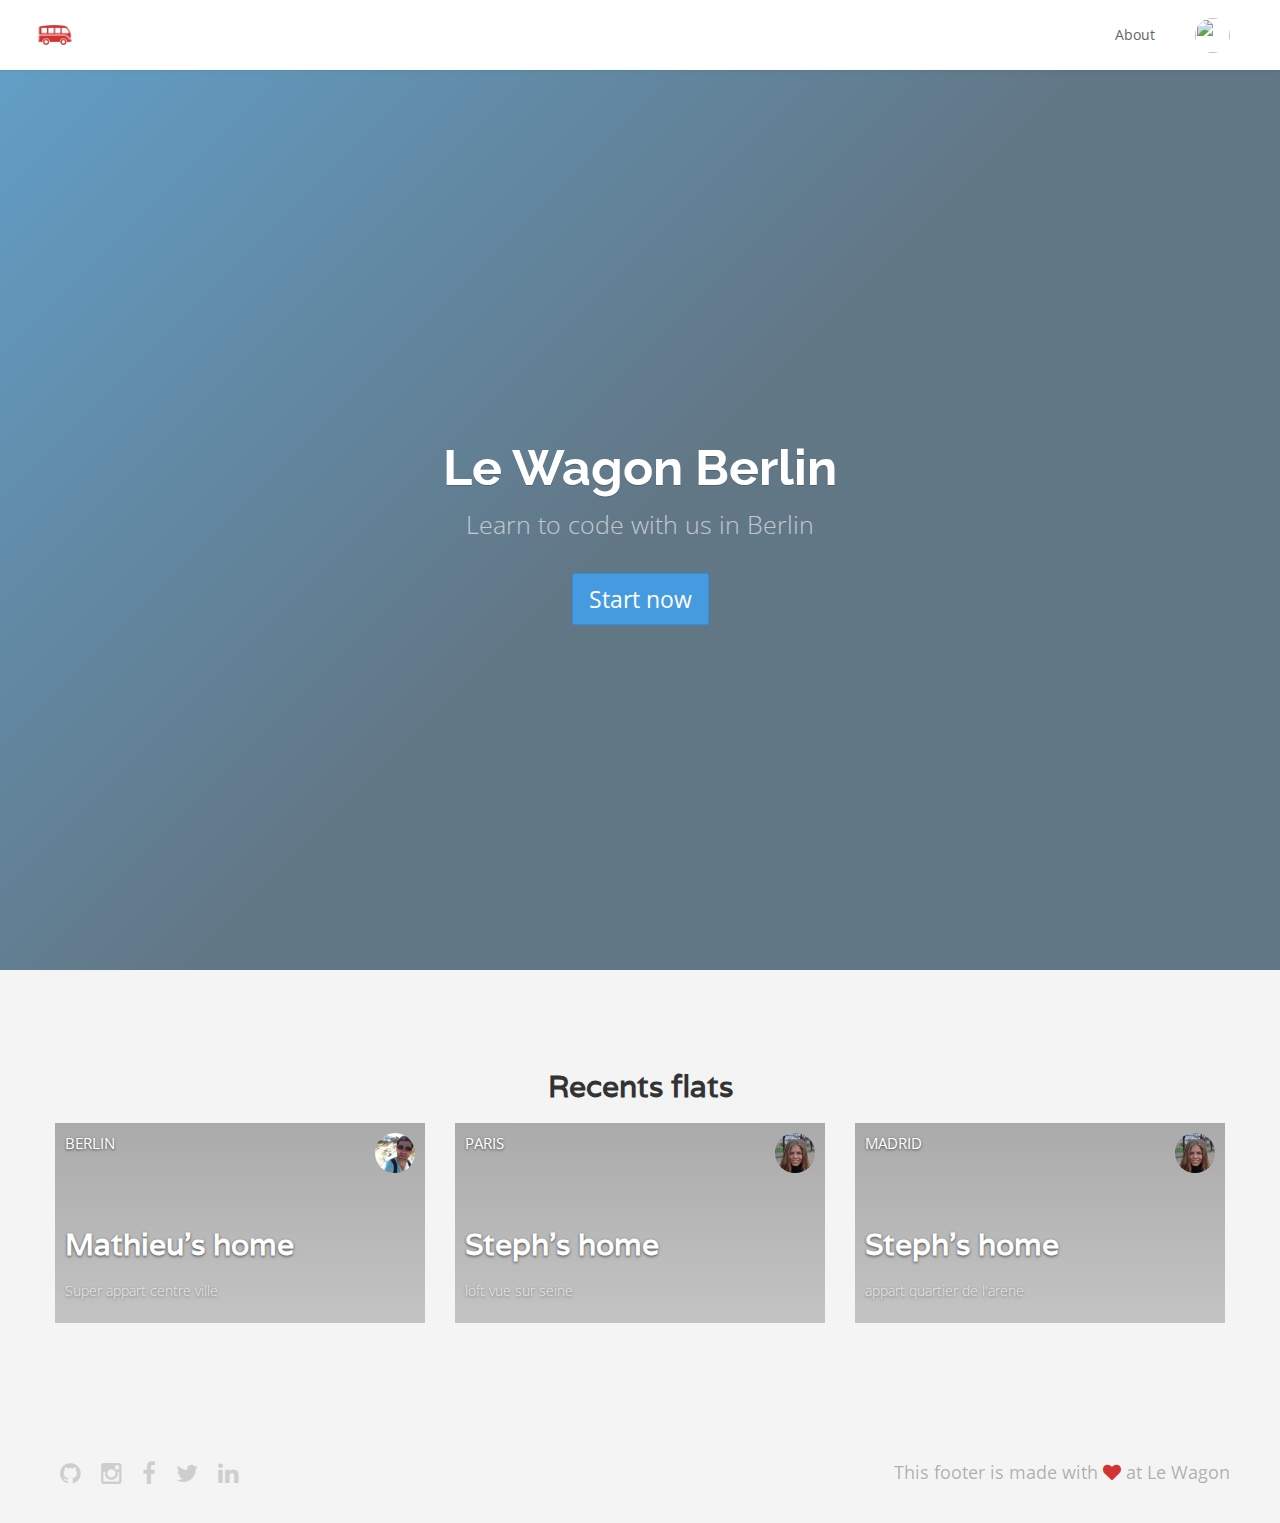
==== commit 8a95b8ca: "Automated commit at 2017-07-31 12:30:49 UTC by middleman-deploy 2.0.0-alpha" ====
--- a/index.html
+++ b/index.html
@@ -5,22 +5,118 @@
     <meta http-equiv="x-ua-compatible" content="ie=edge">
     <meta name="viewport"
           content="width=device-width, initial-scale=1, shrink-to-fit=no">
+    <link href="https://fonts.googleapis.com/css?family=Varela" rel="stylesheet">
     <!-- Use the title from a page's frontmatter if it has one -->
     <title>Le Wagon - Middleman</title>
-    <link href="stylesheets/application-3c48b980.css" rel="stylesheet" />
+    <link href="stylesheets/application-ff1419be.css" rel="stylesheet" />
     <script src="javascripts/application-93de88c9.js"></script>
     <link href="images/favicon-f15af148.png" rel="icon" type="image/png" />
   </head>
   <body>
-    <div id="home">
-  <div class="home-content">
-    <img src="images/logo-acc9c0ec.png" width="200" alt="Logo" />
-    <p>
-      Middleman is now running!
-    </p>
-    <p class="about">
-      <a href="about.html">More about this template</a>
-    </p>
+    <div class="navbar-wagon">
+  <!-- Logo -->
+  <a href="/" class="navbar-wagon-brand">
+    <img src="images/logo-acc9c0ec.png" alt="logo">
+  </a>
+
+  <!-- Right Navigation -->
+  <div class="navbar-wagon-right hidden-xs hidden-sm">
+
+   <!--  <a href="" class="navbar-wagon-item navbar-wagon-link">About</a> -->
+    <a href="team.html" class="navbar-wagon-item navbar-wagon-link">About</a>
+
+    <!-- Profile picture with dropdown list -->
+    <div class="navbar-wagon-item">
+      <div class="dropdown">
+        <img src="http://kitt.lewagon.com/placeholder/users/ssaunier" class="avatar dropdown-toggle" id="navbar-wagon-menu" data-toggle="dropdown">
+        <ul class="dropdown-menu dropdown-menu-right navbar-wagon-dropdown-menu">
+          <li><a href="#">Profile</a></li>
+          <li><a href="#">Dashboard</a></li>
+          <li><a href="#">Log Out</a></li>
+        </ul>
+      </div>
+    </div>
+  </div>
+
+  <!-- Dropdown appearing on mobile only -->
+  <div class="navbar-wagon-item hidden-md hidden-lg">
+    <div class="dropdown">
+      <i class="fa fa-bars dropdown-toggle" data-toggle="dropdown"></i>
+      <ul class="dropdown-menu dropdown-menu-right navbar-wagon-dropdown-menu">
+        <li><a href="#">About</a></li>
+        <li><a href="#">Trips</a></li>
+        <li><a href="#">Messages</a></li>
+      </ul>
+    </div>
+  </div>
+</div>
+
+    <div class="banner" style="background-image: linear-gradient(-225deg, rgba(0,101,168,0.6) 0%, rgba(0,36,61,0.6) 50%), url('http://kitt.lewagon.com/placeholder/cities/berlin');">
+  <div class="banner-content">
+    <h1>Le Wagon Berlin</h1>
+    <p>Learn to code with us in Berlin</p>
+    <a class="btn btn-primary btn-lg">Start now</a>
+  </div>
+</div>
+
+
+<div class="container grid-cards">
+  <h2 class="text-center">Recents flats</h2>
+  <div class="row">
+      <div class="col-xs-12 col-sm-4">
+        <div class="card" style="background-image: linear-gradient(rgba(0,0,0,0.3), rgba(0,0,0,0.2)), url(https://www.consoglobe.com/wp-content/uploads/2013/04/berlin-teiegarden.jpg);">
+          <div class="card-category">Berlin</div>
+          <div class="card-description">
+            <h2>Mathieu's home</h2>
+            <p>Super appart centre ville</p>
+          </div>
+         <img src="images/mathieu-3c7e7780.jpeg" class="card-user" alt="Mathieu" />
+         <a href="#" class="card-link"></a>
+        </div>
+      </div>
+      <div class="col-xs-12 col-sm-4">
+        <div class="card" style="background-image: linear-gradient(rgba(0,0,0,0.3), rgba(0,0,0,0.2)), url(http://therabbithaus.com/wp-content/uploads/2015/07/La-Seine-in-Paris.jpg);">
+          <div class="card-category">Paris</div>
+          <div class="card-description">
+            <h2>Steph's home</h2>
+            <p>loft vue sur seine</p>
+          </div>
+         <img src="images/steph-0a1eff45.jpeg" class="card-user" alt="Steph" />
+         <a href="#" class="card-link"></a>
+        </div>
+      </div>
+      <div class="col-xs-12 col-sm-4">
+        <div class="card" style="background-image: linear-gradient(rgba(0,0,0,0.3), rgba(0,0,0,0.2)), url(http://www.eraa.org/sites/default/files/images/event/full/madrid_1.jpg);">
+          <div class="card-category">Madrid</div>
+          <div class="card-description">
+            <h2>Steph's home</h2>
+            <p>appart quartier de l'arene</p>
+          </div>
+         <img src="images/steph-0a1eff45.jpeg" class="card-user" alt="Steph" />
+         <a href="#" class="card-link"></a>
+        </div>
+      </div>
+
+  </div>
+</div>
+
+
+
+
+
+
+
+
+    <div class="footer">
+  <div class="footer-links">
+    <a href="#"><i class="fa fa-github"></i></a>
+    <a href="#"><i class="fa fa-instagram"></i></a>
+    <a href="#"><i class="fa fa-facebook"></i></a>
+    <a href="#"><i class="fa fa-twitter"></i></a>
+    <a href="#"><i class="fa fa-linkedin"></i></a>
+  </div>
+  <div class="footer-copyright">
+    This footer is made with <i class="fa fa-heart"></i> at Le Wagon
   </div>
 </div>
 
--- a/stylesheets/application-ff1419be.css
+++ b/stylesheets/application-ff1419be.css
@@ -0,0 +1,8 @@
+@import url("https://fonts.googleapis.com/css?family=Open+Sans:400,300,700|Raleway:400,100,300,700,500");/*!
+ * Bootstrap v3.3.7 (http://getbootstrap.com)
+ * Copyright 2011-2016 Twitter, Inc.
+ * Licensed under MIT (https://github.com/twbs/bootstrap/blob/master/LICENSE)
+ *//*! normalize.css v3.0.3 | MIT License | github.com/necolas/normalize.css */html{font-family:sans-serif;-ms-text-size-adjust:100%;-webkit-text-size-adjust:100%}body{margin:0}article,aside,details,figcaption,figure,footer,header,hgroup,main,menu,nav,section,summary{display:block}audio,canvas,progress,video{display:inline-block;vertical-align:baseline}audio:not([controls]){display:none;height:0}[hidden],template{display:none}a{background-color:transparent}a:active,a:hover{outline:0}abbr[title]{border-bottom:1px dotted}b,strong{font-weight:bold}dfn{font-style:italic}h1{font-size:2em;margin:0.67em 0}mark{background:#ff0;color:#000}small{font-size:80%}sub,sup{font-size:75%;line-height:0;position:relative;vertical-align:baseline}sup{top:-0.5em}sub{bottom:-0.25em}img{border:0}svg:not(:root){overflow:hidden}figure{margin:1em 40px}hr{-webkit-box-sizing:content-box;box-sizing:content-box;height:0}pre{overflow:auto}code,kbd,pre,samp{font-family:monospace, monospace;font-size:1em}button,input,optgroup,select,textarea{color:inherit;font:inherit;margin:0}button{overflow:visible}button,select{text-transform:none}button,html input[type="button"],input[type="reset"],input[type="submit"]{-webkit-appearance:button;cursor:pointer}button[disabled],html input[disabled]{cursor:default}button::-moz-focus-inner,input::-moz-focus-inner{border:0;padding:0}input{line-height:normal}input[type="checkbox"],input[type="radio"]{-webkit-box-sizing:border-box;box-sizing:border-box;padding:0}input[type="number"]::-webkit-inner-spin-button,input[type="number"]::-webkit-outer-spin-button{height:auto}input[type="search"]{-webkit-appearance:textfield;-webkit-box-sizing:content-box;box-sizing:content-box}input[type="search"]::-webkit-search-cancel-button,input[type="search"]::-webkit-search-decoration{-webkit-appearance:none}fieldset{border:1px solid #c0c0c0;margin:0 2px;padding:0.35em 0.625em 0.75em}legend{border:0;padding:0}textarea{overflow:auto}optgroup{font-weight:bold}table{border-collapse:collapse;border-spacing:0}td,th{padding:0}/*! Source: https://github.com/h5bp/html5-boilerplate/blob/master/src/css/main.css */@media print{*,*:before,*:after{background:transparent !important;color:#000 !important;-webkit-box-shadow:none !important;box-shadow:none !important;text-shadow:none !important}a,a:visited{text-decoration:underline}a[href]:after{content:" (" attr(href) ")"}abbr[title]:after{content:" (" attr(title) ")"}a[href^="#"]:after,a[href^="javascript:"]:after{content:""}pre,blockquote{border:1px solid #999;page-break-inside:avoid}thead{display:table-header-group}tr,img{page-break-inside:avoid}img{max-width:100% !important}p,h2,h3{orphans:3;widows:3}h2,h3{page-break-after:avoid}.navbar{display:none}.btn>.caret,.dropup>.btn>.caret{border-top-color:#000 !important}.label{border:1px solid #000}.table{border-collapse:collapse !important}.table td,.table th{background-color:#fff !important}.table-bordered th,.table-bordered td{border:1px solid #ddd !important}}@font-face{font-family:'Glyphicons Halflings';src:url("../assets/bootstrap/glyphicons-halflings-regular-86b6f62b.eot");src:url("../assets/bootstrap/glyphicons-halflings-regular-86b6f62b.eot?#iefix") format("embedded-opentype"),url("../assets/bootstrap/glyphicons-halflings-regular-ca35b697.woff2") format("woff2"),url("../assets/bootstrap/glyphicons-halflings-regular-278e49a8.woff") format("woff"),url("../assets/bootstrap/glyphicons-halflings-regular-44bc1850.ttf") format("truetype"),url("../assets/bootstrap/glyphicons-halflings-regular-de51a849.svg#glyphicons_halflingsregular") format("svg")}.glyphicon{position:relative;top:1px;display:inline-block;font-family:'Glyphicons Halflings';font-style:normal;font-weight:normal;line-height:1;-webkit-font-smoothing:antialiased;-moz-osx-font-smoothing:grayscale}.glyphicon-asterisk:before{content:"\002a"}.glyphicon-plus:before{content:"\002b"}.glyphicon-euro:before,.glyphicon-eur:before{content:"\20ac"}.glyphicon-minus:before{content:"\2212"}.glyphicon-cloud:before{content:"\2601"}.glyphicon-envelope:before{content:"\2709"}.glyphicon-pencil:before{content:"\270f"}.glyphicon-glass:before{content:"\e001"}.glyphicon-music:before{content:"\e002"}.glyphicon-search:before{content:"\e003"}.glyphicon-heart:before{content:"\e005"}.glyphicon-star:before{content:"\e006"}.glyphicon-star-empty:before{content:"\e007"}.glyphicon-user:before{content:"\e008"}.glyphicon-film:before{content:"\e009"}.glyphicon-th-large:before{content:"\e010"}.glyphicon-th:before{content:"\e011"}.glyphicon-th-list:before{content:"\e012"}.glyphicon-ok:before{content:"\e013"}.glyphicon-remove:before{content:"\e014"}.glyphicon-zoom-in:before{content:"\e015"}.glyphicon-zoom-out:before{content:"\e016"}.glyphicon-off:before{content:"\e017"}.glyphicon-signal:before{content:"\e018"}.glyphicon-cog:before{content:"\e019"}.glyphicon-trash:before{content:"\e020"}.glyphicon-home:before{content:"\e021"}.glyphicon-file:before{content:"\e022"}.glyphicon-time:before{content:"\e023"}.glyphicon-road:before{content:"\e024"}.glyphicon-download-alt:before{content:"\e025"}.glyphicon-download:before{content:"\e026"}.glyphicon-upload:before{content:"\e027"}.glyphicon-inbox:before{content:"\e028"}.glyphicon-play-circle:before{content:"\e029"}.glyphicon-repeat:before{content:"\e030"}.glyphicon-refresh:before{content:"\e031"}.glyphicon-list-alt:before{content:"\e032"}.glyphicon-lock:before{content:"\e033"}.glyphicon-flag:before{content:"\e034"}.glyphicon-headphones:before{content:"\e035"}.glyphicon-volume-off:before{content:"\e036"}.glyphicon-volume-down:before{content:"\e037"}.glyphicon-volume-up:before{content:"\e038"}.glyphicon-qrcode:before{content:"\e039"}.glyphicon-barcode:before{content:"\e040"}.glyphicon-tag:before{content:"\e041"}.glyphicon-tags:before{content:"\e042"}.glyphicon-book:before{content:"\e043"}.glyphicon-bookmark:before{content:"\e044"}.glyphicon-print:before{content:"\e045"}.glyphicon-camera:before{content:"\e046"}.glyphicon-font:before{content:"\e047"}.glyphicon-bold:before{content:"\e048"}.glyphicon-italic:before{content:"\e049"}.glyphicon-text-height:before{content:"\e050"}.glyphicon-text-width:before{content:"\e051"}.glyphicon-align-left:before{content:"\e052"}.glyphicon-align-center:before{content:"\e053"}.glyphicon-align-right:before{content:"\e054"}.glyphicon-align-justify:before{content:"\e055"}.glyphicon-list:before{content:"\e056"}.glyphicon-indent-left:before{content:"\e057"}.glyphicon-indent-right:before{content:"\e058"}.glyphicon-facetime-video:before{content:"\e059"}.glyphicon-picture:before{content:"\e060"}.glyphicon-map-marker:before{content:"\e062"}.glyphicon-adjust:before{content:"\e063"}.glyphicon-tint:before{content:"\e064"}.glyphicon-edit:before{content:"\e065"}.glyphicon-share:before{content:"\e066"}.glyphicon-check:before{content:"\e067"}.glyphicon-move:before{content:"\e068"}.glyphicon-step-backward:before{content:"\e069"}.glyphicon-fast-backward:before{content:"\e070"}.glyphicon-backward:before{content:"\e071"}.glyphicon-play:before{content:"\e072"}.glyphicon-pause:before{content:"\e073"}.glyphicon-stop:before{content:"\e074"}.glyphicon-forward:before{content:"\e075"}.glyphicon-fast-forward:before{content:"\e076"}.glyphicon-step-forward:before{content:"\e077"}.glyphicon-eject:before{content:"\e078"}.glyphicon-chevron-left:before{content:"\e079"}.glyphicon-chevron-right:before{content:"\e080"}.glyphicon-plus-sign:before{content:"\e081"}.glyphicon-minus-sign:before{content:"\e082"}.glyphicon-remove-sign:before{content:"\e083"}.glyphicon-ok-sign:before{content:"\e084"}.glyphicon-question-sign:before{content:"\e085"}.glyphicon-info-sign:before{content:"\e086"}.glyphicon-screenshot:before{content:"\e087"}.glyphicon-remove-circle:before{content:"\e088"}.glyphicon-ok-circle:before{content:"\e089"}.glyphicon-ban-circle:before{content:"\e090"}.glyphicon-arrow-left:before{content:"\e091"}.glyphicon-arrow-right:before{content:"\e092"}.glyphicon-arrow-up:before{content:"\e093"}.glyphicon-arrow-down:before{content:"\e094"}.glyphicon-share-alt:before{content:"\e095"}.glyphicon-resize-full:before{content:"\e096"}.glyphicon-resize-small:before{content:"\e097"}.glyphicon-exclamation-sign:before{content:"\e101"}.glyphicon-gift:before{content:"\e102"}.glyphicon-leaf:before{content:"\e103"}.glyphicon-fire:before{content:"\e104"}.glyphicon-eye-open:before{content:"\e105"}.glyphicon-eye-close:before{content:"\e106"}.glyphicon-warning-sign:before{content:"\e107"}.glyphicon-plane:before{content:"\e108"}.glyphicon-calendar:before{content:"\e109"}.glyphicon-random:before{content:"\e110"}.glyphicon-comment:before{content:"\e111"}.glyphicon-magnet:before{content:"\e112"}.glyphicon-chevron-up:before{content:"\e113"}.glyphicon-chevron-down:before{content:"\e114"}.glyphicon-retweet:before{content:"\e115"}.glyphicon-shopping-cart:before{content:"\e116"}.glyphicon-folder-close:before{content:"\e117"}.glyphicon-folder-open:before{content:"\e118"}.glyphicon-resize-vertical:before{content:"\e119"}.glyphicon-resize-horizontal:before{content:"\e120"}.glyphicon-hdd:before{content:"\e121"}.glyphicon-bullhorn:before{content:"\e122"}.glyphicon-bell:before{content:"\e123"}.glyphicon-certificate:before{content:"\e124"}.glyphicon-thumbs-up:before{content:"\e125"}.glyphicon-thumbs-down:before{content:"\e126"}.glyphicon-hand-right:before{content:"\e127"}.glyphicon-hand-left:before{content:"\e128"}.glyphicon-hand-up:before{content:"\e129"}.glyphicon-hand-down:before{content:"\e130"}.glyphicon-circle-arrow-right:before{content:"\e131"}.glyphicon-circle-arrow-left:before{content:"\e132"}.glyphicon-circle-arrow-up:before{content:"\e133"}.glyphicon-circle-arrow-down:before{content:"\e134"}.glyphicon-globe:before{content:"\e135"}.glyphicon-wrench:before{content:"\e136"}.glyphicon-tasks:before{content:"\e137"}.glyphicon-filter:before{content:"\e138"}.glyphicon-briefcase:before{content:"\e139"}.glyphicon-fullscreen:before{content:"\e140"}.glyphicon-dashboard:before{content:"\e141"}.glyphicon-paperclip:before{content:"\e142"}.glyphicon-heart-empty:before{content:"\e143"}.glyphicon-link:before{content:"\e144"}.glyphicon-phone:before{content:"\e145"}.glyphicon-pushpin:before{content:"\e146"}.glyphicon-usd:before{content:"\e148"}.glyphicon-gbp:before{content:"\e149"}.glyphicon-sort:before{content:"\e150"}.glyphicon-sort-by-alphabet:before{content:"\e151"}.glyphicon-sort-by-alphabet-alt:before{content:"\e152"}.glyphicon-sort-by-order:before{content:"\e153"}.glyphicon-sort-by-order-alt:before{content:"\e154"}.glyphicon-sort-by-attributes:before{content:"\e155"}.glyphicon-sort-by-attributes-alt:before{content:"\e156"}.glyphicon-unchecked:before{content:"\e157"}.glyphicon-expand:before{content:"\e158"}.glyphicon-collapse-down:before{content:"\e159"}.glyphicon-collapse-up:before{content:"\e160"}.glyphicon-log-in:before{content:"\e161"}.glyphicon-flash:before{content:"\e162"}.glyphicon-log-out:before{content:"\e163"}.glyphicon-new-window:before{content:"\e164"}.glyphicon-record:before{content:"\e165"}.glyphicon-save:before{content:"\e166"}.glyphicon-open:before{content:"\e167"}.glyphicon-saved:before{content:"\e168"}.glyphicon-import:before{content:"\e169"}.glyphicon-export:before{content:"\e170"}.glyphicon-send:before{content:"\e171"}.glyphicon-floppy-disk:before{content:"\e172"}.glyphicon-floppy-saved:before{content:"\e173"}.glyphicon-floppy-remove:before{content:"\e174"}.glyphicon-floppy-save:before{content:"\e175"}.glyphicon-floppy-open:before{content:"\e176"}.glyphicon-credit-card:before{content:"\e177"}.glyphicon-transfer:before{content:"\e178"}.glyphicon-cutlery:before{content:"\e179"}.glyphicon-header:before{content:"\e180"}.glyphicon-compressed:before{content:"\e181"}.glyphicon-earphone:before{content:"\e182"}.glyphicon-phone-alt:before{content:"\e183"}.glyphicon-tower:before{content:"\e184"}.glyphicon-stats:before{content:"\e185"}.glyphicon-sd-video:before{content:"\e186"}.glyphicon-hd-video:before{content:"\e187"}.glyphicon-subtitles:before{content:"\e188"}.glyphicon-sound-stereo:before{content:"\e189"}.glyphicon-sound-dolby:before{content:"\e190"}.glyphicon-sound-5-1:before{content:"\e191"}.glyphicon-sound-6-1:before{content:"\e192"}.glyphicon-sound-7-1:before{content:"\e193"}.glyphicon-copyright-mark:before{content:"\e194"}.glyphicon-registration-mark:before{content:"\e195"}.glyphicon-cloud-download:before{content:"\e197"}.glyphicon-cloud-upload:before{content:"\e198"}.glyphicon-tree-conifer:before{content:"\e199"}.glyphicon-tree-deciduous:before{content:"\e200"}.glyphicon-cd:before{content:"\e201"}.glyphicon-save-file:before{content:"\e202"}.glyphicon-open-file:before{content:"\e203"}.glyphicon-level-up:before{content:"\e204"}.glyphicon-copy:before{content:"\e205"}.glyphicon-paste:before{content:"\e206"}.glyphicon-alert:before{content:"\e209"}.glyphicon-equalizer:before{content:"\e210"}.glyphicon-king:before{content:"\e211"}.glyphicon-queen:before{content:"\e212"}.glyphicon-pawn:before{content:"\e213"}.glyphicon-bishop:before{content:"\e214"}.glyphicon-knight:before{content:"\e215"}.glyphicon-baby-formula:before{content:"\e216"}.glyphicon-tent:before{content:"\26fa"}.glyphicon-blackboard:before{content:"\e218"}.glyphicon-bed:before{content:"\e219"}.glyphicon-apple:before{content:"\f8ff"}.glyphicon-erase:before{content:"\e221"}.glyphicon-hourglass:before{content:"\231b"}.glyphicon-lamp:before{content:"\e223"}.glyphicon-duplicate:before{content:"\e224"}.glyphicon-piggy-bank:before{content:"\e225"}.glyphicon-scissors:before{content:"\e226"}.glyphicon-bitcoin:before{content:"\e227"}.glyphicon-btc:before{content:"\e227"}.glyphicon-xbt:before{content:"\e227"}.glyphicon-yen:before{content:"\00a5"}.glyphicon-jpy:before{content:"\00a5"}.glyphicon-ruble:before{content:"\20bd"}.glyphicon-rub:before{content:"\20bd"}.glyphicon-scale:before{content:"\e230"}.glyphicon-ice-lolly:before{content:"\e231"}.glyphicon-ice-lolly-tasted:before{content:"\e232"}.glyphicon-education:before{content:"\e233"}.glyphicon-option-horizontal:before{content:"\e234"}.glyphicon-option-vertical:before{content:"\e235"}.glyphicon-menu-hamburger:before{content:"\e236"}.glyphicon-modal-window:before{content:"\e237"}.glyphicon-oil:before{content:"\e238"}.glyphicon-grain:before{content:"\e239"}.glyphicon-sunglasses:before{content:"\e240"}.glyphicon-text-size:before{content:"\e241"}.glyphicon-text-color:before{content:"\e242"}.glyphicon-text-background:before{content:"\e243"}.glyphicon-object-align-top:before{content:"\e244"}.glyphicon-object-align-bottom:before{content:"\e245"}.glyphicon-object-align-horizontal:before{content:"\e246"}.glyphicon-object-align-left:before{content:"\e247"}.glyphicon-object-align-vertical:before{content:"\e248"}.glyphicon-object-align-right:before{content:"\e249"}.glyphicon-triangle-right:before{content:"\e250"}.glyphicon-triangle-left:before{content:"\e251"}.glyphicon-triangle-bottom:before{content:"\e252"}.glyphicon-triangle-top:before{content:"\e253"}.glyphicon-console:before{content:"\e254"}.glyphicon-superscript:before{content:"\e255"}.glyphicon-subscript:before{content:"\e256"}.glyphicon-menu-left:before{content:"\e257"}.glyphicon-menu-right:before{content:"\e258"}.glyphicon-menu-down:before{content:"\e259"}.glyphicon-menu-up:before{content:"\e260"}*{-webkit-box-sizing:border-box;box-sizing:border-box}*:before,*:after{-webkit-box-sizing:border-box;box-sizing:border-box}html{font-size:10px;-webkit-tap-highlight-color:transparent}body{font-family:"Open Sans", "Helvetica", "sans-serif";font-size:18px;line-height:1.42857143;color:#333333;background-color:#F4F4F4}input,button,select,textarea{font-family:inherit;font-size:inherit;line-height:inherit}a{color:#469AE0;text-decoration:none}a:hover,a:focus{color:#1f74ba;text-decoration:underline}a:focus{outline:5px auto -webkit-focus-ring-color;outline-offset:-2px}figure{margin:0}img{vertical-align:middle}.img-responsive{display:block;max-width:100%;height:auto}.img-rounded{border-radius:2px}.img-thumbnail{padding:4px;line-height:1.42857143;background-color:#F4F4F4;border:1px solid #ddd;border-radius:2px;-webkit-transition:all 0.2s ease-in-out;transition:all 0.2s ease-in-out;display:inline-block;max-width:100%;height:auto}.img-circle{border-radius:50%}hr{margin-top:25px;margin-bottom:25px;border:0;border-top:1px solid #eeeeee}.sr-only{position:absolute;width:1px;height:1px;margin:-1px;padding:0;overflow:hidden;clip:rect(0, 0, 0, 0);border:0}.sr-only-focusable:active,.sr-only-focusable:focus{position:static;width:auto;height:auto;margin:0;overflow:visible;clip:auto}[role="button"]{cursor:pointer}h1,h2,h3,h4,h5,h6,.h1,.h2,.h3,.h4,.h5,.h6{font-family:"Raleway", "Helvetica", "sans-serif";font-weight:500;line-height:1.1;color:inherit}h1 small,h1 .small,h2 small,h2 .small,h3 small,h3 .small,h4 small,h4 .small,h5 small,h5 .small,h6 small,h6 .small,.h1 small,.h1 .small,.h2 small,.h2 .small,.h3 small,.h3 .small,.h4 small,.h4 .small,.h5 small,.h5 .small,.h6 small,.h6 .small{font-weight:normal;line-height:1;color:#777777}h1,.h1,h2,.h2,h3,.h3{margin-top:25px;margin-bottom:12.5px}h1 small,h1 .small,.h1 small,.h1 .small,h2 small,h2 .small,.h2 small,.h2 .small,h3 small,h3 .small,.h3 small,.h3 .small{font-size:65%}h4,.h4,h5,.h5,h6,.h6{margin-top:12.5px;margin-bottom:12.5px}h4 small,h4 .small,.h4 small,.h4 .small,h5 small,h5 .small,.h5 small,.h5 .small,h6 small,h6 .small,.h6 small,.h6 .small{font-size:75%}h1,.h1{font-size:46px}h2,.h2{font-size:38px}h3,.h3{font-size:31px}h4,.h4{font-size:23px}h5,.h5{font-size:18px}h6,.h6{font-size:16px}p{margin:0 0 12.5px}.lead{margin-bottom:25px;font-size:20px;font-weight:300;line-height:1.4}@media (min-width: 768px){.lead{font-size:27px}}small,.small{font-size:88%}mark,.mark{background-color:#fcf8e3;padding:.2em}.text-left{text-align:left}.text-right{text-align:right}.text-center{text-align:center}.text-justify{text-align:justify}.text-nowrap{white-space:nowrap}.text-lowercase{text-transform:lowercase}.text-uppercase,.initialism{text-transform:uppercase}.text-capitalize{text-transform:capitalize}.text-muted{color:#777777}.text-primary{color:#469AE0}a.text-primary:hover,a.text-primary:focus{color:#2381d0}.text-success{color:#3c763d}a.text-success:hover,a.text-success:focus{color:#2b542c}.text-info{color:#31708f}a.text-info:hover,a.text-info:focus{color:#245269}.text-warning{color:#8a6d3b}a.text-warning:hover,a.text-warning:focus{color:#66512c}.text-danger{color:#a94442}a.text-danger:hover,a.text-danger:focus{color:#843534}.bg-primary{color:#fff}.bg-primary{background-color:#469AE0}a.bg-primary:hover,a.bg-primary:focus{background-color:#2381d0}.bg-success{background-color:#dff0d8}a.bg-success:hover,a.bg-success:focus{background-color:#c1e2b3}.bg-info{background-color:#d9edf7}a.bg-info:hover,a.bg-info:focus{background-color:#afd9ee}.bg-warning{background-color:#fcf8e3}a.bg-warning:hover,a.bg-warning:focus{background-color:#f7ecb5}.bg-danger{background-color:#f2dede}a.bg-danger:hover,a.bg-danger:focus{background-color:#e4b9b9}.page-header{padding-bottom:11.5px;margin:50px 0 25px;border-bottom:1px solid #eeeeee}ul,ol{margin-top:0;margin-bottom:12.5px}ul ul,ul ol,ol ul,ol ol{margin-bottom:0}.list-unstyled{padding-left:0;list-style:none}.list-inline{padding-left:0;list-style:none;margin-left:-5px}.list-inline>li{display:inline-block;padding-left:5px;padding-right:5px}dl{margin-top:0;margin-bottom:25px}dt,dd{line-height:1.42857143}dt{font-weight:bold}dd{margin-left:0}.dl-horizontal dd:before,.dl-horizontal dd:after{content:" ";display:table}.dl-horizontal dd:after{clear:both}@media (min-width: 768px){.dl-horizontal dt{float:left;width:160px;clear:left;text-align:right;overflow:hidden;text-overflow:ellipsis;white-space:nowrap}.dl-horizontal dd{margin-left:180px}}abbr[title],abbr[data-original-title]{cursor:help;border-bottom:1px dotted #777777}.initialism{font-size:90%}blockquote{padding:12.5px 25px;margin:0 0 25px;font-size:22.5px;border-left:5px solid #eeeeee}blockquote p:last-child,blockquote ul:last-child,blockquote ol:last-child{margin-bottom:0}blockquote footer,blockquote small,blockquote .small{display:block;font-size:80%;line-height:1.42857143;color:#777777}blockquote footer:before,blockquote small:before,blockquote .small:before{content:'\2014 \00A0'}.blockquote-reverse,blockquote.pull-right{padding-right:15px;padding-left:0;border-right:5px solid #eeeeee;border-left:0;text-align:right}.blockquote-reverse footer:before,.blockquote-reverse small:before,.blockquote-reverse .small:before,blockquote.pull-right footer:before,blockquote.pull-right small:before,blockquote.pull-right .small:before{content:''}.blockquote-reverse footer:after,.blockquote-reverse small:after,.blockquote-reverse .small:after,blockquote.pull-right footer:after,blockquote.pull-right small:after,blockquote.pull-right .small:after{content:'\00A0 \2014'}address{margin-bottom:25px;font-style:normal;line-height:1.42857143}code,kbd,pre,samp{font-family:Menlo, Monaco, Consolas, "Courier New", monospace}code{padding:2px 4px;font-size:90%;color:#c7254e;background-color:#f9f2f4;border-radius:2px}kbd{padding:2px 4px;font-size:90%;color:#fff;background-color:#333;border-radius:2px;-webkit-box-shadow:inset 0 -1px 0 rgba(0,0,0,0.25);box-shadow:inset 0 -1px 0 rgba(0,0,0,0.25)}kbd kbd{padding:0;font-size:100%;font-weight:bold;-webkit-box-shadow:none;box-shadow:none}pre{display:block;padding:12px;margin:0 0 12.5px;font-size:17px;line-height:1.42857143;word-break:break-all;word-wrap:break-word;color:#333333;background-color:#f5f5f5;border:1px solid #ccc;border-radius:2px}pre code{padding:0;font-size:inherit;color:inherit;white-space:pre-wrap;background-color:transparent;border-radius:0}.pre-scrollable{max-height:340px;overflow-y:scroll}.container{margin-right:auto;margin-left:auto;padding-left:15px;padding-right:15px}.container:before,.container:after{content:" ";display:table}.container:after{clear:both}@media (min-width: 768px){.container{width:750px}}@media (min-width: 992px){.container{width:970px}}@media (min-width: 1200px){.container{width:1170px}}.container-fluid{margin-right:auto;margin-left:auto;padding-left:15px;padding-right:15px}.container-fluid:before,.container-fluid:after{content:" ";display:table}.container-fluid:after{clear:both}.row{margin-left:-15px;margin-right:-15px}.row:before,.row:after{content:" ";display:table}.row:after{clear:both}.col-xs-1,.col-sm-1,.col-md-1,.col-lg-1,.col-xs-2,.col-sm-2,.col-md-2,.col-lg-2,.col-xs-3,.col-sm-3,.col-md-3,.col-lg-3,.col-xs-4,.col-sm-4,.col-md-4,.col-lg-4,.col-xs-5,.col-sm-5,.col-md-5,.col-lg-5,.col-xs-6,.col-sm-6,.col-md-6,.col-lg-6,.col-xs-7,.col-sm-7,.col-md-7,.col-lg-7,.col-xs-8,.col-sm-8,.col-md-8,.col-lg-8,.col-xs-9,.col-sm-9,.col-md-9,.col-lg-9,.col-xs-10,.col-sm-10,.col-md-10,.col-lg-10,.col-xs-11,.col-sm-11,.col-md-11,.col-lg-11,.col-xs-12,.col-sm-12,.col-md-12,.col-lg-12{position:relative;min-height:1px;padding-left:15px;padding-right:15px}.col-xs-1,.col-xs-2,.col-xs-3,.col-xs-4,.col-xs-5,.col-xs-6,.col-xs-7,.col-xs-8,.col-xs-9,.col-xs-10,.col-xs-11,.col-xs-12{float:left}.col-xs-1{width:8.33333333%}.col-xs-2{width:16.66666667%}.col-xs-3{width:25%}.col-xs-4{width:33.33333333%}.col-xs-5{width:41.66666667%}.col-xs-6{width:50%}.col-xs-7{width:58.33333333%}.col-xs-8{width:66.66666667%}.col-xs-9{width:75%}.col-xs-10{width:83.33333333%}.col-xs-11{width:91.66666667%}.col-xs-12{width:100%}.col-xs-pull-0{right:auto}.col-xs-pull-1{right:8.33333333%}.col-xs-pull-2{right:16.66666667%}.col-xs-pull-3{right:25%}.col-xs-pull-4{right:33.33333333%}.col-xs-pull-5{right:41.66666667%}.col-xs-pull-6{right:50%}.col-xs-pull-7{right:58.33333333%}.col-xs-pull-8{right:66.66666667%}.col-xs-pull-9{right:75%}.col-xs-pull-10{right:83.33333333%}.col-xs-pull-11{right:91.66666667%}.col-xs-pull-12{right:100%}.col-xs-push-0{left:auto}.col-xs-push-1{left:8.33333333%}.col-xs-push-2{left:16.66666667%}.col-xs-push-3{left:25%}.col-xs-push-4{left:33.33333333%}.col-xs-push-5{left:41.66666667%}.col-xs-push-6{left:50%}.col-xs-push-7{left:58.33333333%}.col-xs-push-8{left:66.66666667%}.col-xs-push-9{left:75%}.col-xs-push-10{left:83.33333333%}.col-xs-push-11{left:91.66666667%}.col-xs-push-12{left:100%}.col-xs-offset-0{margin-left:0%}.col-xs-offset-1{margin-left:8.33333333%}.col-xs-offset-2{margin-left:16.66666667%}.col-xs-offset-3{margin-left:25%}.col-xs-offset-4{margin-left:33.33333333%}.col-xs-offset-5{margin-left:41.66666667%}.col-xs-offset-6{margin-left:50%}.col-xs-offset-7{margin-left:58.33333333%}.col-xs-offset-8{margin-left:66.66666667%}.col-xs-offset-9{margin-left:75%}.col-xs-offset-10{margin-left:83.33333333%}.col-xs-offset-11{margin-left:91.66666667%}.col-xs-offset-12{margin-left:100%}@media (min-width: 768px){.col-sm-1,.col-sm-2,.col-sm-3,.col-sm-4,.col-sm-5,.col-sm-6,.col-sm-7,.col-sm-8,.col-sm-9,.col-sm-10,.col-sm-11,.col-sm-12{float:left}.col-sm-1{width:8.33333333%}.col-sm-2{width:16.66666667%}.col-sm-3{width:25%}.col-sm-4{width:33.33333333%}.col-sm-5{width:41.66666667%}.col-sm-6{width:50%}.col-sm-7{width:58.33333333%}.col-sm-8{width:66.66666667%}.col-sm-9{width:75%}.col-sm-10{width:83.33333333%}.col-sm-11{width:91.66666667%}.col-sm-12{width:100%}.col-sm-pull-0{right:auto}.col-sm-pull-1{right:8.33333333%}.col-sm-pull-2{right:16.66666667%}.col-sm-pull-3{right:25%}.col-sm-pull-4{right:33.33333333%}.col-sm-pull-5{right:41.66666667%}.col-sm-pull-6{right:50%}.col-sm-pull-7{right:58.33333333%}.col-sm-pull-8{right:66.66666667%}.col-sm-pull-9{right:75%}.col-sm-pull-10{right:83.33333333%}.col-sm-pull-11{right:91.66666667%}.col-sm-pull-12{right:100%}.col-sm-push-0{left:auto}.col-sm-push-1{left:8.33333333%}.col-sm-push-2{left:16.66666667%}.col-sm-push-3{left:25%}.col-sm-push-4{left:33.33333333%}.col-sm-push-5{left:41.66666667%}.col-sm-push-6{left:50%}.col-sm-push-7{left:58.33333333%}.col-sm-push-8{left:66.66666667%}.col-sm-push-9{left:75%}.col-sm-push-10{left:83.33333333%}.col-sm-push-11{left:91.66666667%}.col-sm-push-12{left:100%}.col-sm-offset-0{margin-left:0%}.col-sm-offset-1{margin-left:8.33333333%}.col-sm-offset-2{margin-left:16.66666667%}.col-sm-offset-3{margin-left:25%}.col-sm-offset-4{margin-left:33.33333333%}.col-sm-offset-5{margin-left:41.66666667%}.col-sm-offset-6{margin-left:50%}.col-sm-offset-7{margin-left:58.33333333%}.col-sm-offset-8{margin-left:66.66666667%}.col-sm-offset-9{margin-left:75%}.col-sm-offset-10{margin-left:83.33333333%}.col-sm-offset-11{margin-left:91.66666667%}.col-sm-offset-12{margin-left:100%}}@media (min-width: 992px){.col-md-1,.col-md-2,.col-md-3,.col-md-4,.col-md-5,.col-md-6,.col-md-7,.col-md-8,.col-md-9,.col-md-10,.col-md-11,.col-md-12{float:left}.col-md-1{width:8.33333333%}.col-md-2{width:16.66666667%}.col-md-3{width:25%}.col-md-4{width:33.33333333%}.col-md-5{width:41.66666667%}.col-md-6{width:50%}.col-md-7{width:58.33333333%}.col-md-8{width:66.66666667%}.col-md-9{width:75%}.col-md-10{width:83.33333333%}.col-md-11{width:91.66666667%}.col-md-12{width:100%}.col-md-pull-0{right:auto}.col-md-pull-1{right:8.33333333%}.col-md-pull-2{right:16.66666667%}.col-md-pull-3{right:25%}.col-md-pull-4{right:33.33333333%}.col-md-pull-5{right:41.66666667%}.col-md-pull-6{right:50%}.col-md-pull-7{right:58.33333333%}.col-md-pull-8{right:66.66666667%}.col-md-pull-9{right:75%}.col-md-pull-10{right:83.33333333%}.col-md-pull-11{right:91.66666667%}.col-md-pull-12{right:100%}.col-md-push-0{left:auto}.col-md-push-1{left:8.33333333%}.col-md-push-2{left:16.66666667%}.col-md-push-3{left:25%}.col-md-push-4{left:33.33333333%}.col-md-push-5{left:41.66666667%}.col-md-push-6{left:50%}.col-md-push-7{left:58.33333333%}.col-md-push-8{left:66.66666667%}.col-md-push-9{left:75%}.col-md-push-10{left:83.33333333%}.col-md-push-11{left:91.66666667%}.col-md-push-12{left:100%}.col-md-offset-0{margin-left:0%}.col-md-offset-1{margin-left:8.33333333%}.col-md-offset-2{margin-left:16.66666667%}.col-md-offset-3{margin-left:25%}.col-md-offset-4{margin-left:33.33333333%}.col-md-offset-5{margin-left:41.66666667%}.col-md-offset-6{margin-left:50%}.col-md-offset-7{margin-left:58.33333333%}.col-md-offset-8{margin-left:66.66666667%}.col-md-offset-9{margin-left:75%}.col-md-offset-10{margin-left:83.33333333%}.col-md-offset-11{margin-left:91.66666667%}.col-md-offset-12{margin-left:100%}}@media (min-width: 1200px){.col-lg-1,.col-lg-2,.col-lg-3,.col-lg-4,.col-lg-5,.col-lg-6,.col-lg-7,.col-lg-8,.col-lg-9,.col-lg-10,.col-lg-11,.col-lg-12{float:left}.col-lg-1{width:8.33333333%}.col-lg-2{width:16.66666667%}.col-lg-3{width:25%}.col-lg-4{width:33.33333333%}.col-lg-5{width:41.66666667%}.col-lg-6{width:50%}.col-lg-7{width:58.33333333%}.col-lg-8{width:66.66666667%}.col-lg-9{width:75%}.col-lg-10{width:83.33333333%}.col-lg-11{width:91.66666667%}.col-lg-12{width:100%}.col-lg-pull-0{right:auto}.col-lg-pull-1{right:8.33333333%}.col-lg-pull-2{right:16.66666667%}.col-lg-pull-3{right:25%}.col-lg-pull-4{right:33.33333333%}.col-lg-pull-5{right:41.66666667%}.col-lg-pull-6{right:50%}.col-lg-pull-7{right:58.33333333%}.col-lg-pull-8{right:66.66666667%}.col-lg-pull-9{right:75%}.col-lg-pull-10{right:83.33333333%}.col-lg-pull-11{right:91.66666667%}.col-lg-pull-12{right:100%}.col-lg-push-0{left:auto}.col-lg-push-1{left:8.33333333%}.col-lg-push-2{left:16.66666667%}.col-lg-push-3{left:25%}.col-lg-push-4{left:33.33333333%}.col-lg-push-5{left:41.66666667%}.col-lg-push-6{left:50%}.col-lg-push-7{left:58.33333333%}.col-lg-push-8{left:66.66666667%}.col-lg-push-9{left:75%}.col-lg-push-10{left:83.33333333%}.col-lg-push-11{left:91.66666667%}.col-lg-push-12{left:100%}.col-lg-offset-0{margin-left:0%}.col-lg-offset-1{margin-left:8.33333333%}.col-lg-offset-2{margin-left:16.66666667%}.col-lg-offset-3{margin-left:25%}.col-lg-offset-4{margin-left:33.33333333%}.col-lg-offset-5{margin-left:41.66666667%}.col-lg-offset-6{margin-left:50%}.col-lg-offset-7{margin-left:58.33333333%}.col-lg-offset-8{margin-left:66.66666667%}.col-lg-offset-9{margin-left:75%}.col-lg-offset-10{margin-left:83.33333333%}.col-lg-offset-11{margin-left:91.66666667%}.col-lg-offset-12{margin-left:100%}}table{background-color:transparent}caption{padding-top:8px;padding-bottom:8px;color:#777777;text-align:left}th{text-align:left}.table{width:100%;max-width:100%;margin-bottom:25px}.table>thead>tr>th,.table>thead>tr>td,.table>tbody>tr>th,.table>tbody>tr>td,.table>tfoot>tr>th,.table>tfoot>tr>td{padding:8px;line-height:1.42857143;vertical-align:top;border-top:1px solid #ddd}.table>thead>tr>th{vertical-align:bottom;border-bottom:2px solid #ddd}.table>caption+thead>tr:first-child>th,.table>caption+thead>tr:first-child>td,.table>colgroup+thead>tr:first-child>th,.table>colgroup+thead>tr:first-child>td,.table>thead:first-child>tr:first-child>th,.table>thead:first-child>tr:first-child>td{border-top:0}.table>tbody+tbody{border-top:2px solid #ddd}.table .table{background-color:#F4F4F4}.table-condensed>thead>tr>th,.table-condensed>thead>tr>td,.table-condensed>tbody>tr>th,.table-condensed>tbody>tr>td,.table-condensed>tfoot>tr>th,.table-condensed>tfoot>tr>td{padding:5px}.table-bordered{border:1px solid #ddd}.table-bordered>thead>tr>th,.table-bordered>thead>tr>td,.table-bordered>tbody>tr>th,.table-bordered>tbody>tr>td,.table-bordered>tfoot>tr>th,.table-bordered>tfoot>tr>td{border:1px solid #ddd}.table-bordered>thead>tr>th,.table-bordered>thead>tr>td{border-bottom-width:2px}.table-striped>tbody>tr:nth-of-type(odd){background-color:#f9f9f9}.table-hover>tbody>tr:hover{background-color:#f5f5f5}table col[class*="col-"]{position:static;float:none;display:table-column}table td[class*="col-"],table th[class*="col-"]{position:static;float:none;display:table-cell}.table>thead>tr>td.active,.table>thead>tr>th.active,.table>thead>tr.active>td,.table>thead>tr.active>th,.table>tbody>tr>td.active,.table>tbody>tr>th.active,.table>tbody>tr.active>td,.table>tbody>tr.active>th,.table>tfoot>tr>td.active,.table>tfoot>tr>th.active,.table>tfoot>tr.active>td,.table>tfoot>tr.active>th{background-color:#f5f5f5}.table-hover>tbody>tr>td.active:hover,.table-hover>tbody>tr>th.active:hover,.table-hover>tbody>tr.active:hover>td,.table-hover>tbody>tr:hover>.active,.table-hover>tbody>tr.active:hover>th{background-color:#e8e8e8}.table>thead>tr>td.success,.table>thead>tr>th.success,.table>thead>tr.success>td,.table>thead>tr.success>th,.table>tbody>tr>td.success,.table>tbody>tr>th.success,.table>tbody>tr.success>td,.table>tbody>tr.success>th,.table>tfoot>tr>td.success,.table>tfoot>tr>th.success,.table>tfoot>tr.success>td,.table>tfoot>tr.success>th{background-color:#dff0d8}.table-hover>tbody>tr>td.success:hover,.table-hover>tbody>tr>th.success:hover,.table-hover>tbody>tr.success:hover>td,.table-hover>tbody>tr:hover>.success,.table-hover>tbody>tr.success:hover>th{background-color:#d0e9c6}.table>thead>tr>td.info,.table>thead>tr>th.info,.table>thead>tr.info>td,.table>thead>tr.info>th,.table>tbody>tr>td.info,.table>tbody>tr>th.info,.table>tbody>tr.info>td,.table>tbody>tr.info>th,.table>tfoot>tr>td.info,.table>tfoot>tr>th.info,.table>tfoot>tr.info>td,.table>tfoot>tr.info>th{background-color:#d9edf7}.table-hover>tbody>tr>td.info:hover,.table-hover>tbody>tr>th.info:hover,.table-hover>tbody>tr.info:hover>td,.table-hover>tbody>tr:hover>.info,.table-hover>tbody>tr.info:hover>th{background-color:#c4e3f3}.table>thead>tr>td.warning,.table>thead>tr>th.warning,.table>thead>tr.warning>td,.table>thead>tr.warning>th,.table>tbody>tr>td.warning,.table>tbody>tr>th.warning,.table>tbody>tr.warning>td,.table>tbody>tr.warning>th,.table>tfoot>tr>td.warning,.table>tfoot>tr>th.warning,.table>tfoot>tr.warning>td,.table>tfoot>tr.warning>th{background-color:#fcf8e3}.table-hover>tbody>tr>td.warning:hover,.table-hover>tbody>tr>th.warning:hover,.table-hover>tbody>tr.warning:hover>td,.table-hover>tbody>tr:hover>.warning,.table-hover>tbody>tr.warning:hover>th{background-color:#faf2cc}.table>thead>tr>td.danger,.table>thead>tr>th.danger,.table>thead>tr.danger>td,.table>thead>tr.danger>th,.table>tbody>tr>td.danger,.table>tbody>tr>th.danger,.table>tbody>tr.danger>td,.table>tbody>tr.danger>th,.table>tfoot>tr>td.danger,.table>tfoot>tr>th.danger,.table>tfoot>tr.danger>td,.table>tfoot>tr.danger>th{background-color:#f2dede}.table-hover>tbody>tr>td.danger:hover,.table-hover>tbody>tr>th.danger:hover,.table-hover>tbody>tr.danger:hover>td,.table-hover>tbody>tr:hover>.danger,.table-hover>tbody>tr.danger:hover>th{background-color:#ebcccc}.table-responsive{overflow-x:auto;min-height:0.01%}@media screen and (max-width: 767px){.table-responsive{width:100%;margin-bottom:18.75px;overflow-y:hidden;-ms-overflow-style:-ms-autohiding-scrollbar;border:1px solid #ddd}.table-responsive>.table{margin-bottom:0}.table-responsive>.table>thead>tr>th,.table-responsive>.table>thead>tr>td,.table-responsive>.table>tbody>tr>th,.table-responsive>.table>tbody>tr>td,.table-responsive>.table>tfoot>tr>th,.table-responsive>.table>tfoot>tr>td{white-space:nowrap}.table-responsive>.table-bordered{border:0}.table-responsive>.table-bordered>thead>tr>th:first-child,.table-responsive>.table-bordered>thead>tr>td:first-child,.table-responsive>.table-bordered>tbody>tr>th:first-child,.table-responsive>.table-bordered>tbody>tr>td:first-child,.table-responsive>.table-bordered>tfoot>tr>th:first-child,.table-responsive>.table-bordered>tfoot>tr>td:first-child{border-left:0}.table-responsive>.table-bordered>thead>tr>th:last-child,.table-responsive>.table-bordered>thead>tr>td:last-child,.table-responsive>.table-bordered>tbody>tr>th:last-child,.table-responsive>.table-bordered>tbody>tr>td:last-child,.table-responsive>.table-bordered>tfoot>tr>th:last-child,.table-responsive>.table-bordered>tfoot>tr>td:last-child{border-right:0}.table-responsive>.table-bordered>tbody>tr:last-child>th,.table-responsive>.table-bordered>tbody>tr:last-child>td,.table-responsive>.table-bordered>tfoot>tr:last-child>th,.table-responsive>.table-bordered>tfoot>tr:last-child>td{border-bottom:0}}fieldset{padding:0;margin:0;border:0;min-width:0}legend{display:block;width:100%;padding:0;margin-bottom:25px;font-size:27px;line-height:inherit;color:#333333;border:0;border-bottom:1px solid #e5e5e5}label{display:inline-block;max-width:100%;margin-bottom:5px;font-weight:bold}input[type="search"]{-webkit-box-sizing:border-box;box-sizing:border-box}input[type="radio"],input[type="checkbox"]{margin:4px 0 0;margin-top:1px \9;line-height:normal}input[type="file"]{display:block}input[type="range"]{display:block;width:100%}select[multiple],select[size]{height:auto}input[type="file"]:focus,input[type="radio"]:focus,input[type="checkbox"]:focus{outline:5px auto -webkit-focus-ring-color;outline-offset:-2px}output{display:block;padding-top:7px;font-size:18px;line-height:1.42857143;color:#000000}.form-control{display:block;width:100%;height:39px;padding:6px 12px;font-size:18px;line-height:1.42857143;color:#000000;background-color:#fff;background-image:none;border:1px solid #ccc;border-radius:2px;-webkit-box-shadow:inset 0 1px 1px rgba(0,0,0,0.075);box-shadow:inset 0 1px 1px rgba(0,0,0,0.075);-webkit-transition:border-color ease-in-out 0.15s, box-shadow ease-in-out 0.15s;-webkit-transition:border-color ease-in-out 0.15s, -webkit-box-shadow ease-in-out 0.15s;transition:border-color ease-in-out 0.15s, -webkit-box-shadow ease-in-out 0.15s;transition:border-color ease-in-out 0.15s, box-shadow ease-in-out 0.15s;transition:border-color ease-in-out 0.15s, box-shadow ease-in-out 0.15s, -webkit-box-shadow ease-in-out 0.15s}.form-control:focus{border-color:#66afe9;outline:0;-webkit-box-shadow:inset 0 1px 1px rgba(0,0,0,0.075),0 0 8px rgba(102,175,233,0.6);box-shadow:inset 0 1px 1px rgba(0,0,0,0.075),0 0 8px rgba(102,175,233,0.6)}.form-control::-moz-placeholder{color:#999;opacity:1}.form-control:-ms-input-placeholder{color:#999}.form-control::-webkit-input-placeholder{color:#999}.form-control::-ms-expand{border:0;background-color:transparent}.form-control[disabled],.form-control[readonly],fieldset[disabled] .form-control{background-color:#eeeeee;opacity:1}.form-control[disabled],fieldset[disabled] .form-control{cursor:not-allowed}textarea.form-control{height:auto}input[type="search"]{-webkit-appearance:none}@media screen and (-webkit-min-device-pixel-ratio: 0){input[type="date"].form-control,input[type="time"].form-control,input[type="datetime-local"].form-control,input[type="month"].form-control{line-height:39px}input[type="date"].input-sm,.input-group-sm>input[type="date"].form-control,.input-group-sm>input[type="date"].input-group-addon,.input-group-sm>.input-group-btn>input[type="date"].btn,.input-group-sm input[type="date"],input[type="time"].input-sm,.input-group-sm>input[type="time"].form-control,.input-group-sm>input[type="time"].input-group-addon,.input-group-sm>.input-group-btn>input[type="time"].btn,.input-group-sm input[type="time"],input[type="datetime-local"].input-sm,.input-group-sm>input[type="datetime-local"].form-control,.input-group-sm>input[type="datetime-local"].input-group-addon,.input-group-sm>.input-group-btn>input[type="datetime-local"].btn,.input-group-sm input[type="datetime-local"],input[type="month"].input-sm,.input-group-sm>input[type="month"].form-control,.input-group-sm>input[type="month"].input-group-addon,.input-group-sm>.input-group-btn>input[type="month"].btn,.input-group-sm input[type="month"]{line-height:36px}input[type="date"].input-lg,.input-group-lg>input[type="date"].form-control,.input-group-lg>input[type="date"].input-group-addon,.input-group-lg>.input-group-btn>input[type="date"].btn,.input-group-lg input[type="date"],input[type="time"].input-lg,.input-group-lg>input[type="time"].form-control,.input-group-lg>input[type="time"].input-group-addon,.input-group-lg>.input-group-btn>input[type="time"].btn,.input-group-lg input[type="time"],input[type="datetime-local"].input-lg,.input-group-lg>input[type="datetime-local"].form-control,.input-group-lg>input[type="datetime-local"].input-group-addon,.input-group-lg>.input-group-btn>input[type="datetime-local"].btn,.input-group-lg input[type="datetime-local"],input[type="month"].input-lg,.input-group-lg>input[type="month"].form-control,.input-group-lg>input[type="month"].input-group-addon,.input-group-lg>.input-group-btn>input[type="month"].btn,.input-group-lg input[type="month"]{line-height:53px}}.form-group{margin-bottom:15px}.radio,.checkbox{position:relative;display:block;margin-top:10px;margin-bottom:10px}.radio label,.checkbox label{min-height:25px;padding-left:20px;margin-bottom:0;font-weight:normal;cursor:pointer}.radio input[type="radio"],.radio-inline input[type="radio"],.checkbox input[type="checkbox"],.checkbox-inline input[type="checkbox"]{position:absolute;margin-left:-20px;margin-top:4px \9}.radio+.radio,.checkbox+.checkbox{margin-top:-5px}.radio-inline,.checkbox-inline{position:relative;display:inline-block;padding-left:20px;margin-bottom:0;vertical-align:middle;font-weight:normal;cursor:pointer}.radio-inline+.radio-inline,.checkbox-inline+.checkbox-inline{margin-top:0;margin-left:10px}input[type="radio"][disabled],input[type="radio"].disabled,fieldset[disabled] input[type="radio"],input[type="checkbox"][disabled],input[type="checkbox"].disabled,fieldset[disabled] input[type="checkbox"]{cursor:not-allowed}.radio-inline.disabled,fieldset[disabled] .radio-inline,.checkbox-inline.disabled,fieldset[disabled] .checkbox-inline{cursor:not-allowed}.radio.disabled label,fieldset[disabled] .radio label,.checkbox.disabled label,fieldset[disabled] .checkbox label{cursor:not-allowed}.form-control-static{padding-top:7px;padding-bottom:7px;margin-bottom:0;min-height:43px}.form-control-static.input-lg,.input-group-lg>.form-control-static.form-control,.input-group-lg>.form-control-static.input-group-addon,.input-group-lg>.input-group-btn>.form-control-static.btn,.form-control-static.input-sm,.input-group-sm>.form-control-static.form-control,.input-group-sm>.form-control-static.input-group-addon,.input-group-sm>.input-group-btn>.form-control-static.btn{padding-left:0;padding-right:0}.input-sm,.input-group-sm>.form-control,.input-group-sm>.input-group-addon,.input-group-sm>.input-group-btn>.btn{height:36px;padding:5px 10px;font-size:16px;line-height:1.5;border-radius:2px}select.input-sm,.input-group-sm>select.form-control,.input-group-sm>select.input-group-addon,.input-group-sm>.input-group-btn>select.btn{height:36px;line-height:36px}textarea.input-sm,.input-group-sm>textarea.form-control,.input-group-sm>textarea.input-group-addon,.input-group-sm>.input-group-btn>textarea.btn,select[multiple].input-sm,.input-group-sm>select[multiple].form-control,.input-group-sm>select[multiple].input-group-addon,.input-group-sm>.input-group-btn>select[multiple].btn{height:auto}.form-group-sm .form-control{height:36px;padding:5px 10px;font-size:16px;line-height:1.5;border-radius:2px}.form-group-sm select.form-control{height:36px;line-height:36px}.form-group-sm textarea.form-control,.form-group-sm select[multiple].form-control{height:auto}.form-group-sm .form-control-static{height:36px;min-height:41px;padding:6px 10px;font-size:16px;line-height:1.5}.input-lg,.input-group-lg>.form-control,.input-group-lg>.input-group-addon,.input-group-lg>.input-group-btn>.btn{height:53px;padding:10px 16px;font-size:23px;line-height:1.3333333;border-radius:2px}select.input-lg,.input-group-lg>select.form-control,.input-group-lg>select.input-group-addon,.input-group-lg>.input-group-btn>select.btn{height:53px;line-height:53px}textarea.input-lg,.input-group-lg>textarea.form-control,.input-group-lg>textarea.input-group-addon,.input-group-lg>.input-group-btn>textarea.btn,select[multiple].input-lg,.input-group-lg>select[multiple].form-control,.input-group-lg>select[multiple].input-group-addon,.input-group-lg>.input-group-btn>select[multiple].btn{height:auto}.form-group-lg .form-control{height:53px;padding:10px 16px;font-size:23px;line-height:1.3333333;border-radius:2px}.form-group-lg select.form-control{height:53px;line-height:53px}.form-group-lg textarea.form-control,.form-group-lg select[multiple].form-control{height:auto}.form-group-lg .form-control-static{height:53px;min-height:48px;padding:11px 16px;font-size:23px;line-height:1.3333333}.has-feedback{position:relative}.has-feedback .form-control{padding-right:48.75px}.form-control-feedback{position:absolute;top:0;right:0;z-index:2;display:block;width:39px;height:39px;line-height:39px;text-align:center;pointer-events:none}.input-lg+.form-control-feedback,.input-group-lg>.form-control+.form-control-feedback,.input-group-lg>.input-group-addon+.form-control-feedback,.input-group-lg>.input-group-btn>.btn+.form-control-feedback,.input-group-lg+.form-control-feedback,.form-group-lg .form-control+.form-control-feedback{width:53px;height:53px;line-height:53px}.input-sm+.form-control-feedback,.input-group-sm>.form-control+.form-control-feedback,.input-group-sm>.input-group-addon+.form-control-feedback,.input-group-sm>.input-group-btn>.btn+.form-control-feedback,.input-group-sm+.form-control-feedback,.form-group-sm .form-control+.form-control-feedback{width:36px;height:36px;line-height:36px}.has-success .help-block,.has-success .control-label,.has-success .radio,.has-success .checkbox,.has-success .radio-inline,.has-success .checkbox-inline,.has-success.radio label,.has-success.checkbox label,.has-success.radio-inline label,.has-success.checkbox-inline label{color:#3c763d}.has-success .form-control{border-color:#3c763d;-webkit-box-shadow:inset 0 1px 1px rgba(0,0,0,0.075);box-shadow:inset 0 1px 1px rgba(0,0,0,0.075)}.has-success .form-control:focus{border-color:#2b542c;-webkit-box-shadow:inset 0 1px 1px rgba(0,0,0,0.075),0 0 6px #67b168;box-shadow:inset 0 1px 1px rgba(0,0,0,0.075),0 0 6px #67b168}.has-success .input-group-addon{color:#3c763d;border-color:#3c763d;background-color:#dff0d8}.has-success .form-control-feedback{color:#3c763d}.has-warning .help-block,.has-warning .control-label,.has-warning .radio,.has-warning .checkbox,.has-warning .radio-inline,.has-warning .checkbox-inline,.has-warning.radio label,.has-warning.checkbox label,.has-warning.radio-inline label,.has-warning.checkbox-inline label{color:#8a6d3b}.has-warning .form-control{border-color:#8a6d3b;-webkit-box-shadow:inset 0 1px 1px rgba(0,0,0,0.075);box-shadow:inset 0 1px 1px rgba(0,0,0,0.075)}.has-warning .form-control:focus{border-color:#66512c;-webkit-box-shadow:inset 0 1px 1px rgba(0,0,0,0.075),0 0 6px #c0a16b;box-shadow:inset 0 1px 1px rgba(0,0,0,0.075),0 0 6px #c0a16b}.has-warning .input-group-addon{color:#8a6d3b;border-color:#8a6d3b;background-color:#fcf8e3}.has-warning .form-control-feedback{color:#8a6d3b}.has-error .help-block,.has-error .control-label,.has-error .radio,.has-error .checkbox,.has-error .radio-inline,.has-error .checkbox-inline,.has-error.radio label,.has-error.checkbox label,.has-error.radio-inline label,.has-error.checkbox-inline label{color:#a94442}.has-error .form-control{border-color:#a94442;-webkit-box-shadow:inset 0 1px 1px rgba(0,0,0,0.075);box-shadow:inset 0 1px 1px rgba(0,0,0,0.075)}.has-error .form-control:focus{border-color:#843534;-webkit-box-shadow:inset 0 1px 1px rgba(0,0,0,0.075),0 0 6px #ce8483;box-shadow:inset 0 1px 1px rgba(0,0,0,0.075),0 0 6px #ce8483}.has-error .input-group-addon{color:#a94442;border-color:#a94442;background-color:#f2dede}.has-error .form-control-feedback{color:#a94442}.has-feedback label ~ .form-control-feedback{top:30px}.has-feedback label.sr-only ~ .form-control-feedback{top:0}.help-block{display:block;margin-top:5px;margin-bottom:10px;color:#737373}@media (min-width: 768px){.form-inline .form-group{display:inline-block;margin-bottom:0;vertical-align:middle}.form-inline .form-control{display:inline-block;width:auto;vertical-align:middle}.form-inline .form-control-static{display:inline-block}.form-inline .input-group{display:inline-table;vertical-align:middle}.form-inline .input-group .input-group-addon,.form-inline .input-group .input-group-btn,.form-inline .input-group .form-control{width:auto}.form-inline .input-group>.form-control{width:100%}.form-inline .control-label{margin-bottom:0;vertical-align:middle}.form-inline .radio,.form-inline .checkbox{display:inline-block;margin-top:0;margin-bottom:0;vertical-align:middle}.form-inline .radio label,.form-inline .checkbox label{padding-left:0}.form-inline .radio input[type="radio"],.form-inline .checkbox input[type="checkbox"]{position:relative;margin-left:0}.form-inline .has-feedback .form-control-feedback{top:0}}.form-horizontal .radio,.form-horizontal .checkbox,.form-horizontal .radio-inline,.form-horizontal .checkbox-inline{margin-top:0;margin-bottom:0;padding-top:7px}.form-horizontal .radio,.form-horizontal .checkbox{min-height:32px}.form-horizontal .form-group{margin-left:-15px;margin-right:-15px}.form-horizontal .form-group:before,.form-horizontal .form-group:after{content:" ";display:table}.form-horizontal .form-group:after{clear:both}@media (min-width: 768px){.form-horizontal .control-label{text-align:right;margin-bottom:0;padding-top:7px}}.form-horizontal .has-feedback .form-control-feedback{right:15px}@media (min-width: 768px){.form-horizontal .form-group-lg .control-label{padding-top:11px;font-size:23px}}@media (min-width: 768px){.form-horizontal .form-group-sm .control-label{padding-top:6px;font-size:16px}}.btn{display:inline-block;margin-bottom:0;font-weight:normal;text-align:center;vertical-align:middle;-ms-touch-action:manipulation;touch-action:manipulation;cursor:pointer;background-image:none;border:1px solid transparent;white-space:nowrap;padding:6px 12px;font-size:18px;line-height:1.42857143;border-radius:2px;-webkit-user-select:none;-moz-user-select:none;-ms-user-select:none;user-select:none}.btn:focus,.btn.focus,.btn:active:focus,.btn:active.focus,.btn.active:focus,.btn.active.focus{outline:5px auto -webkit-focus-ring-color;outline-offset:-2px}.btn:hover,.btn:focus,.btn.focus{color:#333;text-decoration:none}.btn:active,.btn.active{outline:0;background-image:none;-webkit-box-shadow:inset 0 3px 5px rgba(0,0,0,0.125);box-shadow:inset 0 3px 5px rgba(0,0,0,0.125)}.btn.disabled,.btn[disabled],fieldset[disabled] .btn{cursor:not-allowed;opacity:0.65;filter:alpha(opacity=65);-webkit-box-shadow:none;box-shadow:none}a.btn.disabled,fieldset[disabled] a.btn{pointer-events:none}.btn-default{color:#333;background-color:#fff;border-color:#ccc}.btn-default:focus,.btn-default.focus{color:#333;background-color:#e6e6e6;border-color:#8c8c8c}.btn-default:hover{color:#333;background-color:#e6e6e6;border-color:#adadad}.btn-default:active,.btn-default.active,.open>.btn-default.dropdown-toggle{color:#333;background-color:#e6e6e6;border-color:#adadad}.btn-default:active:hover,.btn-default:active:focus,.btn-default:active.focus,.btn-default.active:hover,.btn-default.active:focus,.btn-default.active.focus,.open>.btn-default.dropdown-toggle:hover,.open>.btn-default.dropdown-toggle:focus,.open>.btn-default.dropdown-toggle.focus{color:#333;background-color:#d4d4d4;border-color:#8c8c8c}.btn-default:active,.btn-default.active,.open>.btn-default.dropdown-toggle{background-image:none}.btn-default.disabled:hover,.btn-default.disabled:focus,.btn-default.disabled.focus,.btn-default[disabled]:hover,.btn-default[disabled]:focus,.btn-default[disabled].focus,fieldset[disabled] .btn-default:hover,fieldset[disabled] .btn-default:focus,fieldset[disabled] .btn-default.focus{background-color:#fff;border-color:#ccc}.btn-default .badge{color:#fff;background-color:#333}.btn-primary{color:#fff;background-color:#469AE0;border-color:#308edc}.btn-primary:focus,.btn-primary.focus{color:#fff;background-color:#2381d0;border-color:#144b79}.btn-primary:hover{color:#fff;background-color:#2381d0;border-color:#1e6eb2}.btn-primary:active,.btn-primary.active,.open>.btn-primary.dropdown-toggle{color:#fff;background-color:#2381d0;border-color:#1e6eb2}.btn-primary:active:hover,.btn-primary:active:focus,.btn-primary:active.focus,.btn-primary.active:hover,.btn-primary.active:focus,.btn-primary.active.focus,.open>.btn-primary.dropdown-toggle:hover,.open>.btn-primary.dropdown-toggle:focus,.open>.btn-primary.dropdown-toggle.focus{color:#fff;background-color:#1e6eb2;border-color:#144b79}.btn-primary:active,.btn-primary.active,.open>.btn-primary.dropdown-toggle{background-image:none}.btn-primary.disabled:hover,.btn-primary.disabled:focus,.btn-primary.disabled.focus,.btn-primary[disabled]:hover,.btn-primary[disabled]:focus,.btn-primary[disabled].focus,fieldset[disabled] .btn-primary:hover,fieldset[disabled] .btn-primary:focus,fieldset[disabled] .btn-primary.focus{background-color:#469AE0;border-color:#308edc}.btn-primary .badge{color:#469AE0;background-color:#fff}.btn-success{color:#fff;background-color:#32B796;border-color:#2da386}.btn-success:focus,.btn-success.focus{color:#fff;background-color:#278f75;border-color:#113f34}.btn-success:hover{color:#fff;background-color:#278f75;border-color:#1f735e}.btn-success:active,.btn-success.active,.open>.btn-success.dropdown-toggle{color:#fff;background-color:#278f75;border-color:#1f735e}.btn-success:active:hover,.btn-success:active:focus,.btn-success:active.focus,.btn-success.active:hover,.btn-success.active:focus,.btn-success.active.focus,.open>.btn-success.dropdown-toggle:hover,.open>.btn-success.dropdown-toggle:focus,.open>.btn-success.dropdown-toggle.focus{color:#fff;background-color:#1f735e;border-color:#113f34}.btn-success:active,.btn-success.active,.open>.btn-success.dropdown-toggle{background-image:none}.btn-success.disabled:hover,.btn-success.disabled:focus,.btn-success.disabled.focus,.btn-success[disabled]:hover,.btn-success[disabled]:focus,.btn-success[disabled].focus,fieldset[disabled] .btn-success:hover,fieldset[disabled] .btn-success:focus,fieldset[disabled] .btn-success.focus{background-color:#32B796;border-color:#2da386}.btn-success .badge{color:#32B796;background-color:#fff}.btn-info{color:#fff;background-color:#FDB631;border-color:#fdad18}.btn-info:focus,.btn-info.focus{color:#fff;background-color:#f9a302;border-color:#946101}.btn-info:hover{color:#fff;background-color:#f9a302;border-color:#d58c02}.btn-info:active,.btn-info.active,.open>.btn-info.dropdown-toggle{color:#fff;background-color:#f9a302;border-color:#d58c02}.btn-info:active:hover,.btn-info:active:focus,.btn-info:active.focus,.btn-info.active:hover,.btn-info.active:focus,.btn-info.active.focus,.open>.btn-info.dropdown-toggle:hover,.open>.btn-info.dropdown-toggle:focus,.open>.btn-info.dropdown-toggle.focus{color:#fff;background-color:#d58c02;border-color:#946101}.btn-info:active,.btn-info.active,.open>.btn-info.dropdown-toggle{background-image:none}.btn-info.disabled:hover,.btn-info.disabled:focus,.btn-info.disabled.focus,.btn-info[disabled]:hover,.btn-info[disabled]:focus,.btn-info[disabled].focus,fieldset[disabled] .btn-info:hover,fieldset[disabled] .btn-info:focus,fieldset[disabled] .btn-info.focus{background-color:#FDB631;border-color:#fdad18}.btn-info .badge{color:#FDB631;background-color:#fff}.btn-warning{color:#fff;background-color:#E67E22;border-color:#d67118}.btn-warning:focus,.btn-warning.focus{color:#fff;background-color:#bf6516;border-color:#64350b}.btn-warning:hover{color:#fff;background-color:#bf6516;border-color:#9f5412}.btn-warning:active,.btn-warning.active,.open>.btn-warning.dropdown-toggle{color:#fff;background-color:#bf6516;border-color:#9f5412}.btn-warning:active:hover,.btn-warning:active:focus,.btn-warning:active.focus,.btn-warning.active:hover,.btn-warning.active:focus,.btn-warning.active.focus,.open>.btn-warning.dropdown-toggle:hover,.open>.btn-warning.dropdown-toggle:focus,.open>.btn-warning.dropdown-toggle.focus{color:#fff;background-color:#9f5412;border-color:#64350b}.btn-warning:active,.btn-warning.active,.open>.btn-warning.dropdown-toggle{background-image:none}.btn-warning.disabled:hover,.btn-warning.disabled:focus,.btn-warning.disabled.focus,.btn-warning[disabled]:hover,.btn-warning[disabled]:focus,.btn-warning[disabled].focus,fieldset[disabled] .btn-warning:hover,fieldset[disabled] .btn-warning:focus,fieldset[disabled] .btn-warning.focus{background-color:#E67E22;border-color:#d67118}.btn-warning .badge{color:#E67E22;background-color:#fff}.btn-danger{color:#fff;background-color:#EE5F5B;border-color:#ec4844}.btn-danger:focus,.btn-danger.focus{color:#fff;background-color:#e9322d;border-color:#9f1411}.btn-danger:hover{color:#fff;background-color:#e9322d;border-color:#dc1c17}.btn-danger:active,.btn-danger.active,.open>.btn-danger.dropdown-toggle{color:#fff;background-color:#e9322d;border-color:#dc1c17}.btn-danger:active:hover,.btn-danger:active:focus,.btn-danger:active.focus,.btn-danger.active:hover,.btn-danger.active:focus,.btn-danger.active.focus,.open>.btn-danger.dropdown-toggle:hover,.open>.btn-danger.dropdown-toggle:focus,.open>.btn-danger.dropdown-toggle.focus{color:#fff;background-color:#dc1c17;border-color:#9f1411}.btn-danger:active,.btn-danger.active,.open>.btn-danger.dropdown-toggle{background-image:none}.btn-danger.disabled:hover,.btn-danger.disabled:focus,.btn-danger.disabled.focus,.btn-danger[disabled]:hover,.btn-danger[disabled]:focus,.btn-danger[disabled].focus,fieldset[disabled] .btn-danger:hover,fieldset[disabled] .btn-danger:focus,fieldset[disabled] .btn-danger.focus{background-color:#EE5F5B;border-color:#ec4844}.btn-danger .badge{color:#EE5F5B;background-color:#fff}.btn-link{color:#469AE0;font-weight:normal;border-radius:0}.btn-link,.btn-link:active,.btn-link.active,.btn-link[disabled],fieldset[disabled] .btn-link{background-color:transparent;-webkit-box-shadow:none;box-shadow:none}.btn-link,.btn-link:hover,.btn-link:focus,.btn-link:active{border-color:transparent}.btn-link:hover,.btn-link:focus{color:#1f74ba;text-decoration:underline;background-color:transparent}.btn-link[disabled]:hover,.btn-link[disabled]:focus,fieldset[disabled] .btn-link:hover,fieldset[disabled] .btn-link:focus{color:#777777;text-decoration:none}.btn-lg,.btn-group-lg>.btn{padding:10px 16px;font-size:23px;line-height:1.3333333;border-radius:2px}.btn-sm,.btn-group-sm>.btn{padding:5px 10px;font-size:16px;line-height:1.5;border-radius:2px}.btn-xs,.btn-group-xs>.btn{padding:1px 5px;font-size:16px;line-height:1.5;border-radius:2px}.btn-block{display:block;width:100%}.btn-block+.btn-block{margin-top:5px}input[type="submit"].btn-block,input[type="reset"].btn-block,input[type="button"].btn-block{width:100%}.fade{opacity:0;-webkit-transition:opacity 0.15s linear;transition:opacity 0.15s linear}.fade.in{opacity:1}.collapse{display:none}.collapse.in{display:block}tr.collapse.in{display:table-row}tbody.collapse.in{display:table-row-group}.collapsing{position:relative;height:0;overflow:hidden;-webkit-transition-property:height, visibility;transition-property:height, visibility;-webkit-transition-duration:0.35s;transition-duration:0.35s;-webkit-transition-timing-function:ease;transition-timing-function:ease}.caret{display:inline-block;width:0;height:0;margin-left:2px;vertical-align:middle;border-top:4px dashed;border-top:4px solid \9;border-right:4px solid transparent;border-left:4px solid transparent}.dropup,.dropdown{position:relative}.dropdown-toggle:focus{outline:0}.dropdown-menu{position:absolute;top:100%;left:0;z-index:1000;display:none;float:left;min-width:160px;padding:5px 0;margin:2px 0 0;list-style:none;font-size:18px;text-align:left;background-color:#fff;border:1px solid #ccc;border:1px solid rgba(0,0,0,0.15);border-radius:2px;-webkit-box-shadow:0 6px 12px rgba(0,0,0,0.175);box-shadow:0 6px 12px rgba(0,0,0,0.175);background-clip:padding-box}.dropdown-menu.pull-right{right:0;left:auto}.dropdown-menu .divider{height:1px;margin:11.5px 0;overflow:hidden;background-color:#e5e5e5}.dropdown-menu>li>a{display:block;padding:3px 20px;clear:both;font-weight:normal;line-height:1.42857143;color:#333333;white-space:nowrap}.dropdown-menu>li>a:hover,.dropdown-menu>li>a:focus{text-decoration:none;color:#262626;background-color:#f5f5f5}.dropdown-menu>.active>a,.dropdown-menu>.active>a:hover,.dropdown-menu>.active>a:focus{color:#fff;text-decoration:none;outline:0;background-color:#469AE0}.dropdown-menu>.disabled>a,.dropdown-menu>.disabled>a:hover,.dropdown-menu>.disabled>a:focus{color:#777777}.dropdown-menu>.disabled>a:hover,.dropdown-menu>.disabled>a:focus{text-decoration:none;background-color:transparent;background-image:none;filter:progid:DXImageTransform.Microsoft.gradient(enabled = false);cursor:not-allowed}.open>.dropdown-menu{display:block}.open>a{outline:0}.dropdown-menu-right{left:auto;right:0}.dropdown-menu-left{left:0;right:auto}.dropdown-header{display:block;padding:3px 20px;font-size:16px;line-height:1.42857143;color:#777777;white-space:nowrap}.dropdown-backdrop{position:fixed;left:0;right:0;bottom:0;top:0;z-index:990}.pull-right>.dropdown-menu{right:0;left:auto}.dropup .caret,.navbar-fixed-bottom .dropdown .caret{border-top:0;border-bottom:4px dashed;border-bottom:4px solid \9;content:""}.dropup .dropdown-menu,.navbar-fixed-bottom .dropdown .dropdown-menu{top:auto;bottom:100%;margin-bottom:2px}@media (min-width: 768px){.navbar-right .dropdown-menu{right:0;left:auto}.navbar-right .dropdown-menu-left{left:0;right:auto}}.btn-group,.btn-group-vertical{position:relative;display:inline-block;vertical-align:middle}.btn-group>.btn,.btn-group-vertical>.btn{position:relative;float:left}.btn-group>.btn:hover,.btn-group>.btn:focus,.btn-group>.btn:active,.btn-group>.btn.active,.btn-group-vertical>.btn:hover,.btn-group-vertical>.btn:focus,.btn-group-vertical>.btn:active,.btn-group-vertical>.btn.active{z-index:2}.btn-group .btn+.btn,.btn-group .btn+.btn-group,.btn-group .btn-group+.btn,.btn-group .btn-group+.btn-group{margin-left:-1px}.btn-toolbar{margin-left:-5px}.btn-toolbar:before,.btn-toolbar:after{content:" ";display:table}.btn-toolbar:after{clear:both}.btn-toolbar .btn,.btn-toolbar .btn-group,.btn-toolbar .input-group{float:left}.btn-toolbar>.btn,.btn-toolbar>.btn-group,.btn-toolbar>.input-group{margin-left:5px}.btn-group>.btn:not(:first-child):not(:last-child):not(.dropdown-toggle){border-radius:0}.btn-group>.btn:first-child{margin-left:0}.btn-group>.btn:first-child:not(:last-child):not(.dropdown-toggle){border-bottom-right-radius:0;border-top-right-radius:0}.btn-group>.btn:last-child:not(:first-child),.btn-group>.dropdown-toggle:not(:first-child){border-bottom-left-radius:0;border-top-left-radius:0}.btn-group>.btn-group{float:left}.btn-group>.btn-group:not(:first-child):not(:last-child)>.btn{border-radius:0}.btn-group>.btn-group:first-child:not(:last-child)>.btn:last-child,.btn-group>.btn-group:first-child:not(:last-child)>.dropdown-toggle{border-bottom-right-radius:0;border-top-right-radius:0}.btn-group>.btn-group:last-child:not(:first-child)>.btn:first-child{border-bottom-left-radius:0;border-top-left-radius:0}.btn-group .dropdown-toggle:active,.btn-group.open .dropdown-toggle{outline:0}.btn-group>.btn+.dropdown-toggle{padding-left:8px;padding-right:8px}.btn-group>.btn-lg+.dropdown-toggle,.btn-group-lg.btn-group>.btn+.dropdown-toggle{padding-left:12px;padding-right:12px}.btn-group.open .dropdown-toggle{-webkit-box-shadow:inset 0 3px 5px rgba(0,0,0,0.125);box-shadow:inset 0 3px 5px rgba(0,0,0,0.125)}.btn-group.open .dropdown-toggle.btn-link{-webkit-box-shadow:none;box-shadow:none}.btn .caret{margin-left:0}.btn-lg .caret,.btn-group-lg>.btn .caret{border-width:5px 5px 0;border-bottom-width:0}.dropup .btn-lg .caret,.dropup .btn-group-lg>.btn .caret{border-width:0 5px 5px}.btn-group-vertical>.btn,.btn-group-vertical>.btn-group,.btn-group-vertical>.btn-group>.btn{display:block;float:none;width:100%;max-width:100%}.btn-group-vertical>.btn-group:before,.btn-group-vertical>.btn-group:after{content:" ";display:table}.btn-group-vertical>.btn-group:after{clear:both}.btn-group-vertical>.btn-group>.btn{float:none}.btn-group-vertical>.btn+.btn,.btn-group-vertical>.btn+.btn-group,.btn-group-vertical>.btn-group+.btn,.btn-group-vertical>.btn-group+.btn-group{margin-top:-1px;margin-left:0}.btn-group-vertical>.btn:not(:first-child):not(:last-child){border-radius:0}.btn-group-vertical>.btn:first-child:not(:last-child){border-top-right-radius:2px;border-top-left-radius:2px;border-bottom-right-radius:0;border-bottom-left-radius:0}.btn-group-vertical>.btn:last-child:not(:first-child){border-top-right-radius:0;border-top-left-radius:0;border-bottom-right-radius:2px;border-bottom-left-radius:2px}.btn-group-vertical>.btn-group:not(:first-child):not(:last-child)>.btn{border-radius:0}.btn-group-vertical>.btn-group:first-child:not(:last-child)>.btn:last-child,.btn-group-vertical>.btn-group:first-child:not(:last-child)>.dropdown-toggle{border-bottom-right-radius:0;border-bottom-left-radius:0}.btn-group-vertical>.btn-group:last-child:not(:first-child)>.btn:first-child{border-top-right-radius:0;border-top-left-radius:0}.btn-group-justified{display:table;width:100%;table-layout:fixed;border-collapse:separate}.btn-group-justified>.btn,.btn-group-justified>.btn-group{float:none;display:table-cell;width:1%}.btn-group-justified>.btn-group .btn{width:100%}.btn-group-justified>.btn-group .dropdown-menu{left:auto}[data-toggle="buttons"]>.btn input[type="radio"],[data-toggle="buttons"]>.btn input[type="checkbox"],[data-toggle="buttons"]>.btn-group>.btn input[type="radio"],[data-toggle="buttons"]>.btn-group>.btn input[type="checkbox"]{position:absolute;clip:rect(0, 0, 0, 0);pointer-events:none}.input-group{position:relative;display:table;border-collapse:separate}.input-group[class*="col-"]{float:none;padding-left:0;padding-right:0}.input-group .form-control{position:relative;z-index:2;float:left;width:100%;margin-bottom:0}.input-group .form-control:focus{z-index:3}.input-group-addon,.input-group-btn,.input-group .form-control{display:table-cell}.input-group-addon:not(:first-child):not(:last-child),.input-group-btn:not(:first-child):not(:last-child),.input-group .form-control:not(:first-child):not(:last-child){border-radius:0}.input-group-addon,.input-group-btn{width:1%;white-space:nowrap;vertical-align:middle}.input-group-addon{padding:6px 12px;font-size:18px;font-weight:normal;line-height:1;color:#000000;text-align:center;background-color:#eeeeee;border:1px solid #ccc;border-radius:2px}.input-group-addon.input-sm,.input-group-sm>.input-group-addon,.input-group-sm>.input-group-btn>.input-group-addon.btn{padding:5px 10px;font-size:16px;border-radius:2px}.input-group-addon.input-lg,.input-group-lg>.input-group-addon,.input-group-lg>.input-group-btn>.input-group-addon.btn{padding:10px 16px;font-size:23px;border-radius:2px}.input-group-addon input[type="radio"],.input-group-addon input[type="checkbox"]{margin-top:0}.input-group .form-control:first-child,.input-group-addon:first-child,.input-group-btn:first-child>.btn,.input-group-btn:first-child>.btn-group>.btn,.input-group-btn:first-child>.dropdown-toggle,.input-group-btn:last-child>.btn:not(:last-child):not(.dropdown-toggle),.input-group-btn:last-child>.btn-group:not(:last-child)>.btn{border-bottom-right-radius:0;border-top-right-radius:0}.input-group-addon:first-child{border-right:0}.input-group .form-control:last-child,.input-group-addon:last-child,.input-group-btn:last-child>.btn,.input-group-btn:last-child>.btn-group>.btn,.input-group-btn:last-child>.dropdown-toggle,.input-group-btn:first-child>.btn:not(:first-child),.input-group-btn:first-child>.btn-group:not(:first-child)>.btn{border-bottom-left-radius:0;border-top-left-radius:0}.input-group-addon:last-child{border-left:0}.input-group-btn{position:relative;font-size:0;white-space:nowrap}.input-group-btn>.btn{position:relative}.input-group-btn>.btn+.btn{margin-left:-1px}.input-group-btn>.btn:hover,.input-group-btn>.btn:focus,.input-group-btn>.btn:active{z-index:2}.input-group-btn:first-child>.btn,.input-group-btn:first-child>.btn-group{margin-right:-1px}.input-group-btn:last-child>.btn,.input-group-btn:last-child>.btn-group{z-index:2;margin-left:-1px}.nav{margin-bottom:0;padding-left:0;list-style:none}.nav:before,.nav:after{content:" ";display:table}.nav:after{clear:both}.nav>li{position:relative;display:block}.nav>li>a{position:relative;display:block;padding:10px 15px}.nav>li>a:hover,.nav>li>a:focus{text-decoration:none;background-color:#eeeeee}.nav>li.disabled>a{color:#777777}.nav>li.disabled>a:hover,.nav>li.disabled>a:focus{color:#777777;text-decoration:none;background-color:transparent;cursor:not-allowed}.nav .open>a,.nav .open>a:hover,.nav .open>a:focus{background-color:#eeeeee;border-color:#469AE0}.nav .nav-divider{height:1px;margin:11.5px 0;overflow:hidden;background-color:#e5e5e5}.nav>li>a>img{max-width:none}.nav-tabs{border-bottom:1px solid #ddd}.nav-tabs>li{float:left;margin-bottom:-1px}.nav-tabs>li>a{margin-right:2px;line-height:1.42857143;border:1px solid transparent;border-radius:2px 2px 0 0}.nav-tabs>li>a:hover{border-color:#eeeeee #eeeeee #ddd}.nav-tabs>li.active>a,.nav-tabs>li.active>a:hover,.nav-tabs>li.active>a:focus{color:#000000;background-color:#F4F4F4;border:1px solid #ddd;border-bottom-color:transparent;cursor:default}.nav-pills>li{float:left}.nav-pills>li>a{border-radius:2px}.nav-pills>li+li{margin-left:2px}.nav-pills>li.active>a,.nav-pills>li.active>a:hover,.nav-pills>li.active>a:focus{color:#fff;background-color:#469AE0}.nav-stacked>li{float:none}.nav-stacked>li+li{margin-top:2px;margin-left:0}.nav-justified,.nav-tabs.nav-justified{width:100%}.nav-justified>li,.nav-tabs.nav-justified>li{float:none}.nav-justified>li>a,.nav-tabs.nav-justified>li>a{text-align:center;margin-bottom:5px}.nav-justified>.dropdown .dropdown-menu{top:auto;left:auto}@media (min-width: 768px){.nav-justified>li,.nav-tabs.nav-justified>li{display:table-cell;width:1%}.nav-justified>li>a,.nav-tabs.nav-justified>li>a{margin-bottom:0}}.nav-tabs-justified,.nav-tabs.nav-justified{border-bottom:0}.nav-tabs-justified>li>a,.nav-tabs.nav-justified>li>a{margin-right:0;border-radius:2px}.nav-tabs-justified>.active>a,.nav-tabs.nav-justified>.active>a,.nav-tabs-justified>.active>a:hover,.nav-tabs.nav-justified>.active>a:hover,.nav-tabs-justified>.active>a:focus,.nav-tabs.nav-justified>.active>a:focus{border:1px solid #ddd}@media (min-width: 768px){.nav-tabs-justified>li>a,.nav-tabs.nav-justified>li>a{border-bottom:1px solid #ddd;border-radius:2px 2px 0 0}.nav-tabs-justified>.active>a,.nav-tabs.nav-justified>.active>a,.nav-tabs-justified>.active>a:hover,.nav-tabs.nav-justified>.active>a:hover,.nav-tabs-justified>.active>a:focus,.nav-tabs.nav-justified>.active>a:focus{border-bottom-color:#F4F4F4}}.tab-content>.tab-pane{display:none}.tab-content>.active{display:block}.nav-tabs .dropdown-menu{margin-top:-1px;border-top-right-radius:0;border-top-left-radius:0}.navbar{position:relative;min-height:50px;margin-bottom:25px;border:1px solid transparent}.navbar:before,.navbar:after{content:" ";display:table}.navbar:after{clear:both}@media (min-width: 768px){.navbar{border-radius:2px}}.navbar-header:before,.navbar-header:after{content:" ";display:table}.navbar-header:after{clear:both}@media (min-width: 768px){.navbar-header{float:left}}.navbar-collapse{overflow-x:visible;padding-right:15px;padding-left:15px;border-top:1px solid transparent;-webkit-box-shadow:inset 0 1px 0 rgba(255,255,255,0.1);box-shadow:inset 0 1px 0 rgba(255,255,255,0.1);-webkit-overflow-scrolling:touch}.navbar-collapse:before,.navbar-collapse:after{content:" ";display:table}.navbar-collapse:after{clear:both}.navbar-collapse.in{overflow-y:auto}@media (min-width: 768px){.navbar-collapse{width:auto;border-top:0;-webkit-box-shadow:none;box-shadow:none}.navbar-collapse.collapse{display:block !important;height:auto !important;padding-bottom:0;overflow:visible !important}.navbar-collapse.in{overflow-y:visible}.navbar-fixed-top .navbar-collapse,.navbar-static-top .navbar-collapse,.navbar-fixed-bottom .navbar-collapse{padding-left:0;padding-right:0}}.navbar-fixed-top .navbar-collapse,.navbar-fixed-bottom .navbar-collapse{max-height:340px}@media (max-device-width: 480px) and (orientation: landscape){.navbar-fixed-top .navbar-collapse,.navbar-fixed-bottom .navbar-collapse{max-height:200px}}.container>.navbar-header,.container>.navbar-collapse,.container-fluid>.navbar-header,.container-fluid>.navbar-collapse{margin-right:-15px;margin-left:-15px}@media (min-width: 768px){.container>.navbar-header,.container>.navbar-collapse,.container-fluid>.navbar-header,.container-fluid>.navbar-collapse{margin-right:0;margin-left:0}}.navbar-static-top{z-index:1000;border-width:0 0 1px}@media (min-width: 768px){.navbar-static-top{border-radius:0}}.navbar-fixed-top,.navbar-fixed-bottom{position:fixed;right:0;left:0;z-index:1030}@media (min-width: 768px){.navbar-fixed-top,.navbar-fixed-bottom{border-radius:0}}.navbar-fixed-top{top:0;border-width:0 0 1px}.navbar-fixed-bottom{bottom:0;margin-bottom:0;border-width:1px 0 0}.navbar-brand{float:left;padding:12.5px 15px;font-size:23px;line-height:25px;height:50px}.navbar-brand:hover,.navbar-brand:focus{text-decoration:none}.navbar-brand>img{display:block}@media (min-width: 768px){.navbar>.container .navbar-brand,.navbar>.container-fluid .navbar-brand{margin-left:-15px}}.navbar-toggle{position:relative;float:right;margin-right:15px;padding:9px 10px;margin-top:8px;margin-bottom:8px;background-color:transparent;background-image:none;border:1px solid transparent;border-radius:2px}.navbar-toggle:focus{outline:0}.navbar-toggle .icon-bar{display:block;width:22px;height:2px;border-radius:1px}.navbar-toggle .icon-bar+.icon-bar{margin-top:4px}@media (min-width: 768px){.navbar-toggle{display:none}}.navbar-nav{margin:6.25px -15px}.navbar-nav>li>a{padding-top:10px;padding-bottom:10px;line-height:25px}@media (max-width: 767px){.navbar-nav .open .dropdown-menu{position:static;float:none;width:auto;margin-top:0;background-color:transparent;border:0;-webkit-box-shadow:none;box-shadow:none}.navbar-nav .open .dropdown-menu>li>a,.navbar-nav .open .dropdown-menu .dropdown-header{padding:5px 15px 5px 25px}.navbar-nav .open .dropdown-menu>li>a{line-height:25px}.navbar-nav .open .dropdown-menu>li>a:hover,.navbar-nav .open .dropdown-menu>li>a:focus{background-image:none}}@media (min-width: 768px){.navbar-nav{float:left;margin:0}.navbar-nav>li{float:left}.navbar-nav>li>a{padding-top:12.5px;padding-bottom:12.5px}}.navbar-form{margin-left:-15px;margin-right:-15px;padding:10px 15px;border-top:1px solid transparent;border-bottom:1px solid transparent;-webkit-box-shadow:inset 0 1px 0 rgba(255,255,255,0.1),0 1px 0 rgba(255,255,255,0.1);box-shadow:inset 0 1px 0 rgba(255,255,255,0.1),0 1px 0 rgba(255,255,255,0.1);margin-top:5.5px;margin-bottom:5.5px}@media (min-width: 768px){.navbar-form .form-group{display:inline-block;margin-bottom:0;vertical-align:middle}.navbar-form .form-control{display:inline-block;width:auto;vertical-align:middle}.navbar-form .form-control-static{display:inline-block}.navbar-form .input-group{display:inline-table;vertical-align:middle}.navbar-form .input-group .input-group-addon,.navbar-form .input-group .input-group-btn,.navbar-form .input-group .form-control{width:auto}.navbar-form .input-group>.form-control{width:100%}.navbar-form .control-label{margin-bottom:0;vertical-align:middle}.navbar-form .radio,.navbar-form .checkbox{display:inline-block;margin-top:0;margin-bottom:0;vertical-align:middle}.navbar-form .radio label,.navbar-form .checkbox label{padding-left:0}.navbar-form .radio input[type="radio"],.navbar-form .checkbox input[type="checkbox"]{position:relative;margin-left:0}.navbar-form .has-feedback .form-control-feedback{top:0}}@media (max-width: 767px){.navbar-form .form-group{margin-bottom:5px}.navbar-form .form-group:last-child{margin-bottom:0}}@media (min-width: 768px){.navbar-form{width:auto;border:0;margin-left:0;margin-right:0;padding-top:0;padding-bottom:0;-webkit-box-shadow:none;box-shadow:none}}.navbar-nav>li>.dropdown-menu{margin-top:0;border-top-right-radius:0;border-top-left-radius:0}.navbar-fixed-bottom .navbar-nav>li>.dropdown-menu{margin-bottom:0;border-top-right-radius:2px;border-top-left-radius:2px;border-bottom-right-radius:0;border-bottom-left-radius:0}.navbar-btn{margin-top:5.5px;margin-bottom:5.5px}.navbar-btn.btn-sm,.btn-group-sm>.navbar-btn.btn{margin-top:7px;margin-bottom:7px}.navbar-btn.btn-xs,.btn-group-xs>.navbar-btn.btn{margin-top:14px;margin-bottom:14px}.navbar-text{margin-top:12.5px;margin-bottom:12.5px}@media (min-width: 768px){.navbar-text{float:left;margin-left:15px;margin-right:15px}}@media (min-width: 768px){.navbar-left{float:left !important}.navbar-right{float:right !important;margin-right:-15px}.navbar-right ~ .navbar-right{margin-right:0}}.navbar-default{background-color:#f8f8f8;border-color:#e7e7e7}.navbar-default .navbar-brand{color:#777}.navbar-default .navbar-brand:hover,.navbar-default .navbar-brand:focus{color:#5e5e5e;background-color:transparent}.navbar-default .navbar-text{color:#777}.navbar-default .navbar-nav>li>a{color:#777}.navbar-default .navbar-nav>li>a:hover,.navbar-default .navbar-nav>li>a:focus{color:#333;background-color:transparent}.navbar-default .navbar-nav>.active>a,.navbar-default .navbar-nav>.active>a:hover,.navbar-default .navbar-nav>.active>a:focus{color:#555;background-color:#e7e7e7}.navbar-default .navbar-nav>.disabled>a,.navbar-default .navbar-nav>.disabled>a:hover,.navbar-default .navbar-nav>.disabled>a:focus{color:#ccc;background-color:transparent}.navbar-default .navbar-toggle{border-color:#ddd}.navbar-default .navbar-toggle:hover,.navbar-default .navbar-toggle:focus{background-color:#ddd}.navbar-default .navbar-toggle .icon-bar{background-color:#888}.navbar-default .navbar-collapse,.navbar-default .navbar-form{border-color:#e7e7e7}.navbar-default .navbar-nav>.open>a,.navbar-default .navbar-nav>.open>a:hover,.navbar-default .navbar-nav>.open>a:focus{background-color:#e7e7e7;color:#555}@media (max-width: 767px){.navbar-default .navbar-nav .open .dropdown-menu>li>a{color:#777}.navbar-default .navbar-nav .open .dropdown-menu>li>a:hover,.navbar-default .navbar-nav .open .dropdown-menu>li>a:focus{color:#333;background-color:transparent}.navbar-default .navbar-nav .open .dropdown-menu>.active>a,.navbar-default .navbar-nav .open .dropdown-menu>.active>a:hover,.navbar-default .navbar-nav .open .dropdown-menu>.active>a:focus{color:#555;background-color:#e7e7e7}.navbar-default .navbar-nav .open .dropdown-menu>.disabled>a,.navbar-default .navbar-nav .open .dropdown-menu>.disabled>a:hover,.navbar-default .navbar-nav .open .dropdown-menu>.disabled>a:focus{color:#ccc;background-color:transparent}}.navbar-default .navbar-link{color:#777}.navbar-default .navbar-link:hover{color:#333}.navbar-default .btn-link{color:#777}.navbar-default .btn-link:hover,.navbar-default .btn-link:focus{color:#333}.navbar-default .btn-link[disabled]:hover,.navbar-default .btn-link[disabled]:focus,fieldset[disabled] .navbar-default .btn-link:hover,fieldset[disabled] .navbar-default .btn-link:focus{color:#ccc}.navbar-inverse{background-color:#222;border-color:#090909}.navbar-inverse .navbar-brand{color:#9d9d9d}.navbar-inverse .navbar-brand:hover,.navbar-inverse .navbar-brand:focus{color:#fff;background-color:transparent}.navbar-inverse .navbar-text{color:#9d9d9d}.navbar-inverse .navbar-nav>li>a{color:#9d9d9d}.navbar-inverse .navbar-nav>li>a:hover,.navbar-inverse .navbar-nav>li>a:focus{color:#fff;background-color:transparent}.navbar-inverse .navbar-nav>.active>a,.navbar-inverse .navbar-nav>.active>a:hover,.navbar-inverse .navbar-nav>.active>a:focus{color:#fff;background-color:#090909}.navbar-inverse .navbar-nav>.disabled>a,.navbar-inverse .navbar-nav>.disabled>a:hover,.navbar-inverse .navbar-nav>.disabled>a:focus{color:#444;background-color:transparent}.navbar-inverse .navbar-toggle{border-color:#333}.navbar-inverse .navbar-toggle:hover,.navbar-inverse .navbar-toggle:focus{background-color:#333}.navbar-inverse .navbar-toggle .icon-bar{background-color:#fff}.navbar-inverse .navbar-collapse,.navbar-inverse .navbar-form{border-color:#101010}.navbar-inverse .navbar-nav>.open>a,.navbar-inverse .navbar-nav>.open>a:hover,.navbar-inverse .navbar-nav>.open>a:focus{background-color:#090909;color:#fff}@media (max-width: 767px){.navbar-inverse .navbar-nav .open .dropdown-menu>.dropdown-header{border-color:#090909}.navbar-inverse .navbar-nav .open .dropdown-menu .divider{background-color:#090909}.navbar-inverse .navbar-nav .open .dropdown-menu>li>a{color:#9d9d9d}.navbar-inverse .navbar-nav .open .dropdown-menu>li>a:hover,.navbar-inverse .navbar-nav .open .dropdown-menu>li>a:focus{color:#fff;background-color:transparent}.navbar-inverse .navbar-nav .open .dropdown-menu>.active>a,.navbar-inverse .navbar-nav .open .dropdown-menu>.active>a:hover,.navbar-inverse .navbar-nav .open .dropdown-menu>.active>a:focus{color:#fff;background-color:#090909}.navbar-inverse .navbar-nav .open .dropdown-menu>.disabled>a,.navbar-inverse .navbar-nav .open .dropdown-menu>.disabled>a:hover,.navbar-inverse .navbar-nav .open .dropdown-menu>.disabled>a:focus{color:#444;background-color:transparent}}.navbar-inverse .navbar-link{color:#9d9d9d}.navbar-inverse .navbar-link:hover{color:#fff}.navbar-inverse .btn-link{color:#9d9d9d}.navbar-inverse .btn-link:hover,.navbar-inverse .btn-link:focus{color:#fff}.navbar-inverse .btn-link[disabled]:hover,.navbar-inverse .btn-link[disabled]:focus,fieldset[disabled] .navbar-inverse .btn-link:hover,fieldset[disabled] .navbar-inverse .btn-link:focus{color:#444}.breadcrumb{padding:8px 15px;margin-bottom:25px;list-style:none;background-color:#f5f5f5;border-radius:2px}.breadcrumb>li{display:inline-block}.breadcrumb>li+li:before{content:"/ ";padding:0 5px;color:#ccc}.breadcrumb>.active{color:#777777}.pagination{display:inline-block;padding-left:0;margin:25px 0;border-radius:2px}.pagination>li{display:inline}.pagination>li>a,.pagination>li>span{position:relative;float:left;padding:6px 12px;line-height:1.42857143;text-decoration:none;color:#469AE0;background-color:#fff;border:1px solid #ddd;margin-left:-1px}.pagination>li:first-child>a,.pagination>li:first-child>span{margin-left:0;border-bottom-left-radius:2px;border-top-left-radius:2px}.pagination>li:last-child>a,.pagination>li:last-child>span{border-bottom-right-radius:2px;border-top-right-radius:2px}.pagination>li>a:hover,.pagination>li>a:focus,.pagination>li>span:hover,.pagination>li>span:focus{z-index:2;color:#1f74ba;background-color:#eeeeee;border-color:#ddd}.pagination>.active>a,.pagination>.active>a:hover,.pagination>.active>a:focus,.pagination>.active>span,.pagination>.active>span:hover,.pagination>.active>span:focus{z-index:3;color:#fff;background-color:#469AE0;border-color:#469AE0;cursor:default}.pagination>.disabled>span,.pagination>.disabled>span:hover,.pagination>.disabled>span:focus,.pagination>.disabled>a,.pagination>.disabled>a:hover,.pagination>.disabled>a:focus{color:#777777;background-color:#fff;border-color:#ddd;cursor:not-allowed}.pagination-lg>li>a,.pagination-lg>li>span{padding:10px 16px;font-size:23px;line-height:1.3333333}.pagination-lg>li:first-child>a,.pagination-lg>li:first-child>span{border-bottom-left-radius:2px;border-top-left-radius:2px}.pagination-lg>li:last-child>a,.pagination-lg>li:last-child>span{border-bottom-right-radius:2px;border-top-right-radius:2px}.pagination-sm>li>a,.pagination-sm>li>span{padding:5px 10px;font-size:16px;line-height:1.5}.pagination-sm>li:first-child>a,.pagination-sm>li:first-child>span{border-bottom-left-radius:2px;border-top-left-radius:2px}.pagination-sm>li:last-child>a,.pagination-sm>li:last-child>span{border-bottom-right-radius:2px;border-top-right-radius:2px}.pager{padding-left:0;margin:25px 0;list-style:none;text-align:center}.pager:before,.pager:after{content:" ";display:table}.pager:after{clear:both}.pager li{display:inline}.pager li>a,.pager li>span{display:inline-block;padding:5px 14px;background-color:#fff;border:1px solid #ddd;border-radius:15px}.pager li>a:hover,.pager li>a:focus{text-decoration:none;background-color:#eeeeee}.pager .next>a,.pager .next>span{float:right}.pager .previous>a,.pager .previous>span{float:left}.pager .disabled>a,.pager .disabled>a:hover,.pager .disabled>a:focus,.pager .disabled>span{color:#777777;background-color:#fff;cursor:not-allowed}.label{display:inline;padding:.2em .6em .3em;font-size:75%;font-weight:bold;line-height:1;color:#fff;text-align:center;white-space:nowrap;vertical-align:baseline;border-radius:.25em}.label:empty{display:none}.btn .label{position:relative;top:-1px}a.label:hover,a.label:focus{color:#fff;text-decoration:none;cursor:pointer}.label-default{background-color:#777777}.label-default[href]:hover,.label-default[href]:focus{background-color:#5e5e5e}.label-primary{background-color:#469AE0}.label-primary[href]:hover,.label-primary[href]:focus{background-color:#2381d0}.label-success{background-color:#32B796}.label-success[href]:hover,.label-success[href]:focus{background-color:#278f75}.label-info{background-color:#FDB631}.label-info[href]:hover,.label-info[href]:focus{background-color:#f9a302}.label-warning{background-color:#E67E22}.label-warning[href]:hover,.label-warning[href]:focus{background-color:#bf6516}.label-danger{background-color:#EE5F5B}.label-danger[href]:hover,.label-danger[href]:focus{background-color:#e9322d}.badge{display:inline-block;min-width:10px;padding:3px 7px;font-size:16px;font-weight:bold;color:#fff;line-height:1;vertical-align:middle;white-space:nowrap;text-align:center;background-color:#777777;border-radius:10px}.badge:empty{display:none}.btn .badge{position:relative;top:-1px}.btn-xs .badge,.btn-group-xs>.btn .badge,.btn-group-xs>.btn .badge{top:0;padding:1px 5px}.list-group-item.active>.badge,.nav-pills>.active>a>.badge{color:#469AE0;background-color:#fff}.list-group-item>.badge{float:right}.list-group-item>.badge+.badge{margin-right:5px}.nav-pills>li>a>.badge{margin-left:3px}a.badge:hover,a.badge:focus{color:#fff;text-decoration:none;cursor:pointer}.jumbotron{padding-top:30px;padding-bottom:30px;margin-bottom:30px;color:inherit;background-color:#eeeeee}.jumbotron h1,.jumbotron .h1{color:inherit}.jumbotron p{margin-bottom:15px;font-size:27px;font-weight:200}.jumbotron>hr{border-top-color:#d5d5d5}.container .jumbotron,.container-fluid .jumbotron{border-radius:2px;padding-left:15px;padding-right:15px}.jumbotron .container{max-width:100%}@media screen and (min-width: 768px){.jumbotron{padding-top:48px;padding-bottom:48px}.container .jumbotron,.container-fluid .jumbotron{padding-left:60px;padding-right:60px}.jumbotron h1,.jumbotron .h1{font-size:81px}}.thumbnail{display:block;padding:4px;margin-bottom:25px;line-height:1.42857143;background-color:#F4F4F4;border:1px solid #ddd;border-radius:2px;-webkit-transition:border 0.2s ease-in-out;transition:border 0.2s ease-in-out}.thumbnail>img,.thumbnail a>img{display:block;max-width:100%;height:auto;margin-left:auto;margin-right:auto}.thumbnail .caption{padding:9px;color:#333333}a.thumbnail:hover,a.thumbnail:focus,a.thumbnail.active{border-color:#469AE0}.alert{padding:15px;margin-bottom:25px;border:1px solid transparent;border-radius:2px}.alert h4{margin-top:0;color:inherit}.alert .alert-link{font-weight:bold}.alert>p,.alert>ul{margin-bottom:0}.alert>p+p{margin-top:5px}.alert-dismissable,.alert-dismissible{padding-right:35px}.alert-dismissable .close,.alert-dismissible .close{position:relative;top:-2px;right:-21px;color:inherit}.alert-success{background-color:#dff0d8;border-color:#d6e9c6;color:#3c763d}.alert-success hr{border-top-color:#c9e2b3}.alert-success .alert-link{color:#2b542c}.alert-info{background-color:#d9edf7;border-color:#bce8f1;color:#31708f}.alert-info hr{border-top-color:#a6e1ec}.alert-info .alert-link{color:#245269}.alert-warning{background-color:#fcf8e3;border-color:#faebcc;color:#8a6d3b}.alert-warning hr{border-top-color:#f7e1b5}.alert-warning .alert-link{color:#66512c}.alert-danger{background-color:#f2dede;border-color:#ebccd1;color:#a94442}.alert-danger hr{border-top-color:#e4b9c0}.alert-danger .alert-link{color:#843534}@-webkit-keyframes progress-bar-stripes{from{background-position:40px 0}to{background-position:0 0}}@keyframes progress-bar-stripes{from{background-position:40px 0}to{background-position:0 0}}.progress{overflow:hidden;height:25px;margin-bottom:25px;background-color:#f5f5f5;border-radius:2px;-webkit-box-shadow:inset 0 1px 2px rgba(0,0,0,0.1);box-shadow:inset 0 1px 2px rgba(0,0,0,0.1)}.progress-bar{float:left;width:0%;height:100%;font-size:16px;line-height:25px;color:#fff;text-align:center;background-color:#469AE0;-webkit-box-shadow:inset 0 -1px 0 rgba(0,0,0,0.15);box-shadow:inset 0 -1px 0 rgba(0,0,0,0.15);-webkit-transition:width 0.6s ease;transition:width 0.6s ease}.progress-striped .progress-bar,.progress-bar-striped{background-image:linear-gradient(45deg, rgba(255,255,255,0.15) 25%, transparent 25%, transparent 50%, rgba(255,255,255,0.15) 50%, rgba(255,255,255,0.15) 75%, transparent 75%, transparent);background-size:40px 40px}.progress.active .progress-bar,.progress-bar.active{-webkit-animation:progress-bar-stripes 2s linear infinite;animation:progress-bar-stripes 2s linear infinite}.progress-bar-success{background-color:#32B796}.progress-striped .progress-bar-success{background-image:linear-gradient(45deg, rgba(255,255,255,0.15) 25%, transparent 25%, transparent 50%, rgba(255,255,255,0.15) 50%, rgba(255,255,255,0.15) 75%, transparent 75%, transparent)}.progress-bar-info{background-color:#FDB631}.progress-striped .progress-bar-info{background-image:linear-gradient(45deg, rgba(255,255,255,0.15) 25%, transparent 25%, transparent 50%, rgba(255,255,255,0.15) 50%, rgba(255,255,255,0.15) 75%, transparent 75%, transparent)}.progress-bar-warning{background-color:#E67E22}.progress-striped .progress-bar-warning{background-image:linear-gradient(45deg, rgba(255,255,255,0.15) 25%, transparent 25%, transparent 50%, rgba(255,255,255,0.15) 50%, rgba(255,255,255,0.15) 75%, transparent 75%, transparent)}.progress-bar-danger{background-color:#EE5F5B}.progress-striped .progress-bar-danger{background-image:linear-gradient(45deg, rgba(255,255,255,0.15) 25%, transparent 25%, transparent 50%, rgba(255,255,255,0.15) 50%, rgba(255,255,255,0.15) 75%, transparent 75%, transparent)}.media{margin-top:15px}.media:first-child{margin-top:0}.media,.media-body{zoom:1;overflow:hidden}.media-body{width:10000px}.media-object{display:block}.media-object.img-thumbnail{max-width:none}.media-right,.media>.pull-right{padding-left:10px}.media-left,.media>.pull-left{padding-right:10px}.media-left,.media-right,.media-body{display:table-cell;vertical-align:top}.media-middle{vertical-align:middle}.media-bottom{vertical-align:bottom}.media-heading{margin-top:0;margin-bottom:5px}.media-list{padding-left:0;list-style:none}.list-group{margin-bottom:20px;padding-left:0}.list-group-item{position:relative;display:block;padding:10px 15px;margin-bottom:-1px;background-color:#fff;border:1px solid #ddd}.list-group-item:first-child{border-top-right-radius:2px;border-top-left-radius:2px}.list-group-item:last-child{margin-bottom:0;border-bottom-right-radius:2px;border-bottom-left-radius:2px}a.list-group-item,button.list-group-item{color:#555}a.list-group-item .list-group-item-heading,button.list-group-item .list-group-item-heading{color:#333}a.list-group-item:hover,a.list-group-item:focus,button.list-group-item:hover,button.list-group-item:focus{text-decoration:none;color:#555;background-color:#f5f5f5}button.list-group-item{width:100%;text-align:left}.list-group-item.disabled,.list-group-item.disabled:hover,.list-group-item.disabled:focus{background-color:#eeeeee;color:#777777;cursor:not-allowed}.list-group-item.disabled .list-group-item-heading,.list-group-item.disabled:hover .list-group-item-heading,.list-group-item.disabled:focus .list-group-item-heading{color:inherit}.list-group-item.disabled .list-group-item-text,.list-group-item.disabled:hover .list-group-item-text,.list-group-item.disabled:focus .list-group-item-text{color:#777777}.list-group-item.active,.list-group-item.active:hover,.list-group-item.active:focus{z-index:2;color:#fff;background-color:#469AE0;border-color:#469AE0}.list-group-item.active .list-group-item-heading,.list-group-item.active .list-group-item-heading>small,.list-group-item.active .list-group-item-heading>.small,.list-group-item.active:hover .list-group-item-heading,.list-group-item.active:hover .list-group-item-heading>small,.list-group-item.active:hover .list-group-item-heading>.small,.list-group-item.active:focus .list-group-item-heading,.list-group-item.active:focus .list-group-item-heading>small,.list-group-item.active:focus .list-group-item-heading>.small{color:inherit}.list-group-item.active .list-group-item-text,.list-group-item.active:hover .list-group-item-text,.list-group-item.active:focus .list-group-item-text{color:#f5f9fd}.list-group-item-success{color:#3c763d;background-color:#dff0d8}a.list-group-item-success,button.list-group-item-success{color:#3c763d}a.list-group-item-success .list-group-item-heading,button.list-group-item-success .list-group-item-heading{color:inherit}a.list-group-item-success:hover,a.list-group-item-success:focus,button.list-group-item-success:hover,button.list-group-item-success:focus{color:#3c763d;background-color:#d0e9c6}a.list-group-item-success.active,a.list-group-item-success.active:hover,a.list-group-item-success.active:focus,button.list-group-item-success.active,button.list-group-item-success.active:hover,button.list-group-item-success.active:focus{color:#fff;background-color:#3c763d;border-color:#3c763d}.list-group-item-info{color:#31708f;background-color:#d9edf7}a.list-group-item-info,button.list-group-item-info{color:#31708f}a.list-group-item-info .list-group-item-heading,button.list-group-item-info .list-group-item-heading{color:inherit}a.list-group-item-info:hover,a.list-group-item-info:focus,button.list-group-item-info:hover,button.list-group-item-info:focus{color:#31708f;background-color:#c4e3f3}a.list-group-item-info.active,a.list-group-item-info.active:hover,a.list-group-item-info.active:focus,button.list-group-item-info.active,button.list-group-item-info.active:hover,button.list-group-item-info.active:focus{color:#fff;background-color:#31708f;border-color:#31708f}.list-group-item-warning{color:#8a6d3b;background-color:#fcf8e3}a.list-group-item-warning,button.list-group-item-warning{color:#8a6d3b}a.list-group-item-warning .list-group-item-heading,button.list-group-item-warning .list-group-item-heading{color:inherit}a.list-group-item-warning:hover,a.list-group-item-warning:focus,button.list-group-item-warning:hover,button.list-group-item-warning:focus{color:#8a6d3b;background-color:#faf2cc}a.list-group-item-warning.active,a.list-group-item-warning.active:hover,a.list-group-item-warning.active:focus,button.list-group-item-warning.active,button.list-group-item-warning.active:hover,button.list-group-item-warning.active:focus{color:#fff;background-color:#8a6d3b;border-color:#8a6d3b}.list-group-item-danger{color:#a94442;background-color:#f2dede}a.list-group-item-danger,button.list-group-item-danger{color:#a94442}a.list-group-item-danger .list-group-item-heading,button.list-group-item-danger .list-group-item-heading{color:inherit}a.list-group-item-danger:hover,a.list-group-item-danger:focus,button.list-group-item-danger:hover,button.list-group-item-danger:focus{color:#a94442;background-color:#ebcccc}a.list-group-item-danger.active,a.list-group-item-danger.active:hover,a.list-group-item-danger.active:focus,button.list-group-item-danger.active,button.list-group-item-danger.active:hover,button.list-group-item-danger.active:focus{color:#fff;background-color:#a94442;border-color:#a94442}.list-group-item-heading{margin-top:0;margin-bottom:5px}.list-group-item-text{margin-bottom:0;line-height:1.3}.panel{margin-bottom:25px;background-color:#fff;border:1px solid transparent;border-radius:2px;-webkit-box-shadow:0 1px 1px rgba(0,0,0,0.05);box-shadow:0 1px 1px rgba(0,0,0,0.05)}.panel-body{padding:15px}.panel-body:before,.panel-body:after{content:" ";display:table}.panel-body:after{clear:both}.panel-heading{padding:10px 15px;border-bottom:1px solid transparent;border-top-right-radius:1px;border-top-left-radius:1px}.panel-heading>.dropdown .dropdown-toggle{color:inherit}.panel-title{margin-top:0;margin-bottom:0;font-size:21px;color:inherit}.panel-title>a,.panel-title>small,.panel-title>.small,.panel-title>small>a,.panel-title>.small>a{color:inherit}.panel-footer{padding:10px 15px;background-color:#f5f5f5;border-top:1px solid #ddd;border-bottom-right-radius:1px;border-bottom-left-radius:1px}.panel>.list-group,.panel>.panel-collapse>.list-group{margin-bottom:0}.panel>.list-group .list-group-item,.panel>.panel-collapse>.list-group .list-group-item{border-width:1px 0;border-radius:0}.panel>.list-group:first-child .list-group-item:first-child,.panel>.panel-collapse>.list-group:first-child .list-group-item:first-child{border-top:0;border-top-right-radius:1px;border-top-left-radius:1px}.panel>.list-group:last-child .list-group-item:last-child,.panel>.panel-collapse>.list-group:last-child .list-group-item:last-child{border-bottom:0;border-bottom-right-radius:1px;border-bottom-left-radius:1px}.panel>.panel-heading+.panel-collapse>.list-group .list-group-item:first-child{border-top-right-radius:0;border-top-left-radius:0}.panel-heading+.list-group .list-group-item:first-child{border-top-width:0}.list-group+.panel-footer{border-top-width:0}.panel>.table,.panel>.table-responsive>.table,.panel>.panel-collapse>.table{margin-bottom:0}.panel>.table caption,.panel>.table-responsive>.table caption,.panel>.panel-collapse>.table caption{padding-left:15px;padding-right:15px}.panel>.table:first-child,.panel>.table-responsive:first-child>.table:first-child{border-top-right-radius:1px;border-top-left-radius:1px}.panel>.table:first-child>thead:first-child>tr:first-child,.panel>.table:first-child>tbody:first-child>tr:first-child,.panel>.table-responsive:first-child>.table:first-child>thead:first-child>tr:first-child,.panel>.table-responsive:first-child>.table:first-child>tbody:first-child>tr:first-child{border-top-left-radius:1px;border-top-right-radius:1px}.panel>.table:first-child>thead:first-child>tr:first-child td:first-child,.panel>.table:first-child>thead:first-child>tr:first-child th:first-child,.panel>.table:first-child>tbody:first-child>tr:first-child td:first-child,.panel>.table:first-child>tbody:first-child>tr:first-child th:first-child,.panel>.table-responsive:first-child>.table:first-child>thead:first-child>tr:first-child td:first-child,.panel>.table-responsive:first-child>.table:first-child>thead:first-child>tr:first-child th:first-child,.panel>.table-responsive:first-child>.table:first-child>tbody:first-child>tr:first-child td:first-child,.panel>.table-responsive:first-child>.table:first-child>tbody:first-child>tr:first-child th:first-child{border-top-left-radius:1px}.panel>.table:first-child>thead:first-child>tr:first-child td:last-child,.panel>.table:first-child>thead:first-child>tr:first-child th:last-child,.panel>.table:first-child>tbody:first-child>tr:first-child td:last-child,.panel>.table:first-child>tbody:first-child>tr:first-child th:last-child,.panel>.table-responsive:first-child>.table:first-child>thead:first-child>tr:first-child td:last-child,.panel>.table-responsive:first-child>.table:first-child>thead:first-child>tr:first-child th:last-child,.panel>.table-responsive:first-child>.table:first-child>tbody:first-child>tr:first-child td:last-child,.panel>.table-responsive:first-child>.table:first-child>tbody:first-child>tr:first-child th:last-child{border-top-right-radius:1px}.panel>.table:last-child,.panel>.table-responsive:last-child>.table:last-child{border-bottom-right-radius:1px;border-bottom-left-radius:1px}.panel>.table:last-child>tbody:last-child>tr:last-child,.panel>.table:last-child>tfoot:last-child>tr:last-child,.panel>.table-responsive:last-child>.table:last-child>tbody:last-child>tr:last-child,.panel>.table-responsive:last-child>.table:last-child>tfoot:last-child>tr:last-child{border-bottom-left-radius:1px;border-bottom-right-radius:1px}.panel>.table:last-child>tbody:last-child>tr:last-child td:first-child,.panel>.table:last-child>tbody:last-child>tr:last-child th:first-child,.panel>.table:last-child>tfoot:last-child>tr:last-child td:first-child,.panel>.table:last-child>tfoot:last-child>tr:last-child th:first-child,.panel>.table-responsive:last-child>.table:last-child>tbody:last-child>tr:last-child td:first-child,.panel>.table-responsive:last-child>.table:last-child>tbody:last-child>tr:last-child th:first-child,.panel>.table-responsive:last-child>.table:last-child>tfoot:last-child>tr:last-child td:first-child,.panel>.table-responsive:last-child>.table:last-child>tfoot:last-child>tr:last-child th:first-child{border-bottom-left-radius:1px}.panel>.table:last-child>tbody:last-child>tr:last-child td:last-child,.panel>.table:last-child>tbody:last-child>tr:last-child th:last-child,.panel>.table:last-child>tfoot:last-child>tr:last-child td:last-child,.panel>.table:last-child>tfoot:last-child>tr:last-child th:last-child,.panel>.table-responsive:last-child>.table:last-child>tbody:last-child>tr:last-child td:last-child,.panel>.table-responsive:last-child>.table:last-child>tbody:last-child>tr:last-child th:last-child,.panel>.table-responsive:last-child>.table:last-child>tfoot:last-child>tr:last-child td:last-child,.panel>.table-responsive:last-child>.table:last-child>tfoot:last-child>tr:last-child th:last-child{border-bottom-right-radius:1px}.panel>.panel-body+.table,.panel>.panel-body+.table-responsive,.panel>.table+.panel-body,.panel>.table-responsive+.panel-body{border-top:1px solid #ddd}.panel>.table>tbody:first-child>tr:first-child th,.panel>.table>tbody:first-child>tr:first-child td{border-top:0}.panel>.table-bordered,.panel>.table-responsive>.table-bordered{border:0}.panel>.table-bordered>thead>tr>th:first-child,.panel>.table-bordered>thead>tr>td:first-child,.panel>.table-bordered>tbody>tr>th:first-child,.panel>.table-bordered>tbody>tr>td:first-child,.panel>.table-bordered>tfoot>tr>th:first-child,.panel>.table-bordered>tfoot>tr>td:first-child,.panel>.table-responsive>.table-bordered>thead>tr>th:first-child,.panel>.table-responsive>.table-bordered>thead>tr>td:first-child,.panel>.table-responsive>.table-bordered>tbody>tr>th:first-child,.panel>.table-responsive>.table-bordered>tbody>tr>td:first-child,.panel>.table-responsive>.table-bordered>tfoot>tr>th:first-child,.panel>.table-responsive>.table-bordered>tfoot>tr>td:first-child{border-left:0}.panel>.table-bordered>thead>tr>th:last-child,.panel>.table-bordered>thead>tr>td:last-child,.panel>.table-bordered>tbody>tr>th:last-child,.panel>.table-bordered>tbody>tr>td:last-child,.panel>.table-bordered>tfoot>tr>th:last-child,.panel>.table-bordered>tfoot>tr>td:last-child,.panel>.table-responsive>.table-bordered>thead>tr>th:last-child,.panel>.table-responsive>.table-bordered>thead>tr>td:last-child,.panel>.table-responsive>.table-bordered>tbody>tr>th:last-child,.panel>.table-responsive>.table-bordered>tbody>tr>td:last-child,.panel>.table-responsive>.table-bordered>tfoot>tr>th:last-child,.panel>.table-responsive>.table-bordered>tfoot>tr>td:last-child{border-right:0}.panel>.table-bordered>thead>tr:first-child>td,.panel>.table-bordered>thead>tr:first-child>th,.panel>.table-bordered>tbody>tr:first-child>td,.panel>.table-bordered>tbody>tr:first-child>th,.panel>.table-responsive>.table-bordered>thead>tr:first-child>td,.panel>.table-responsive>.table-bordered>thead>tr:first-child>th,.panel>.table-responsive>.table-bordered>tbody>tr:first-child>td,.panel>.table-responsive>.table-bordered>tbody>tr:first-child>th{border-bottom:0}.panel>.table-bordered>tbody>tr:last-child>td,.panel>.table-bordered>tbody>tr:last-child>th,.panel>.table-bordered>tfoot>tr:last-child>td,.panel>.table-bordered>tfoot>tr:last-child>th,.panel>.table-responsive>.table-bordered>tbody>tr:last-child>td,.panel>.table-responsive>.table-bordered>tbody>tr:last-child>th,.panel>.table-responsive>.table-bordered>tfoot>tr:last-child>td,.panel>.table-responsive>.table-bordered>tfoot>tr:last-child>th{border-bottom:0}.panel>.table-responsive{border:0;margin-bottom:0}.panel-group{margin-bottom:25px}.panel-group .panel{margin-bottom:0;border-radius:2px}.panel-group .panel+.panel{margin-top:5px}.panel-group .panel-heading{border-bottom:0}.panel-group .panel-heading+.panel-collapse>.panel-body,.panel-group .panel-heading+.panel-collapse>.list-group{border-top:1px solid #ddd}.panel-group .panel-footer{border-top:0}.panel-group .panel-footer+.panel-collapse .panel-body{border-bottom:1px solid #ddd}.panel-default{border-color:#ddd}.panel-default>.panel-heading{color:#333333;background-color:#f5f5f5;border-color:#ddd}.panel-default>.panel-heading+.panel-collapse>.panel-body{border-top-color:#ddd}.panel-default>.panel-heading .badge{color:#f5f5f5;background-color:#333333}.panel-default>.panel-footer+.panel-collapse>.panel-body{border-bottom-color:#ddd}.panel-primary{border-color:#469AE0}.panel-primary>.panel-heading{color:#fff;background-color:#469AE0;border-color:#469AE0}.panel-primary>.panel-heading+.panel-collapse>.panel-body{border-top-color:#469AE0}.panel-primary>.panel-heading .badge{color:#469AE0;background-color:#fff}.panel-primary>.panel-footer+.panel-collapse>.panel-body{border-bottom-color:#469AE0}.panel-success{border-color:#d6e9c6}.panel-success>.panel-heading{color:#3c763d;background-color:#dff0d8;border-color:#d6e9c6}.panel-success>.panel-heading+.panel-collapse>.panel-body{border-top-color:#d6e9c6}.panel-success>.panel-heading .badge{color:#dff0d8;background-color:#3c763d}.panel-success>.panel-footer+.panel-collapse>.panel-body{border-bottom-color:#d6e9c6}.panel-info{border-color:#bce8f1}.panel-info>.panel-heading{color:#31708f;background-color:#d9edf7;border-color:#bce8f1}.panel-info>.panel-heading+.panel-collapse>.panel-body{border-top-color:#bce8f1}.panel-info>.panel-heading .badge{color:#d9edf7;background-color:#31708f}.panel-info>.panel-footer+.panel-collapse>.panel-body{border-bottom-color:#bce8f1}.panel-warning{border-color:#faebcc}.panel-warning>.panel-heading{color:#8a6d3b;background-color:#fcf8e3;border-color:#faebcc}.panel-warning>.panel-heading+.panel-collapse>.panel-body{border-top-color:#faebcc}.panel-warning>.panel-heading .badge{color:#fcf8e3;background-color:#8a6d3b}.panel-warning>.panel-footer+.panel-collapse>.panel-body{border-bottom-color:#faebcc}.panel-danger{border-color:#ebccd1}.panel-danger>.panel-heading{color:#a94442;background-color:#f2dede;border-color:#ebccd1}.panel-danger>.panel-heading+.panel-collapse>.panel-body{border-top-color:#ebccd1}.panel-danger>.panel-heading .badge{color:#f2dede;background-color:#a94442}.panel-danger>.panel-footer+.panel-collapse>.panel-body{border-bottom-color:#ebccd1}.embed-responsive{position:relative;display:block;height:0;padding:0;overflow:hidden}.embed-responsive .embed-responsive-item,.embed-responsive iframe,.embed-responsive embed,.embed-responsive object,.embed-responsive video{position:absolute;top:0;left:0;bottom:0;height:100%;width:100%;border:0}.embed-responsive-16by9{padding-bottom:56.25%}.embed-responsive-4by3{padding-bottom:75%}.well{min-height:20px;padding:19px;margin-bottom:20px;background-color:#f5f5f5;border:1px solid #e3e3e3;border-radius:2px;-webkit-box-shadow:inset 0 1px 1px rgba(0,0,0,0.05);box-shadow:inset 0 1px 1px rgba(0,0,0,0.05)}.well blockquote{border-color:#ddd;border-color:rgba(0,0,0,0.15)}.well-lg{padding:24px;border-radius:2px}.well-sm{padding:9px;border-radius:2px}.close{float:right;font-size:27px;font-weight:bold;line-height:1;color:#000;text-shadow:0 1px 0 #fff;opacity:0.2;filter:alpha(opacity=20)}.close:hover,.close:focus{color:#000;text-decoration:none;cursor:pointer;opacity:0.5;filter:alpha(opacity=50)}button.close{padding:0;cursor:pointer;background:transparent;border:0;-webkit-appearance:none}.modal-open{overflow:hidden}.modal{display:none;overflow:hidden;position:fixed;top:0;right:0;bottom:0;left:0;z-index:1050;-webkit-overflow-scrolling:touch;outline:0}.modal.fade .modal-dialog{-webkit-transform:translate(0, -25%);transform:translate(0, -25%);-webkit-transition:-webkit-transform 0.3s ease-out;transition:-webkit-transform 0.3s ease-out;transition:transform 0.3s ease-out;transition:transform 0.3s ease-out, -webkit-transform 0.3s ease-out}.modal.in .modal-dialog{-webkit-transform:translate(0, 0);transform:translate(0, 0)}.modal-open .modal{overflow-x:hidden;overflow-y:auto}.modal-dialog{position:relative;width:auto;margin:10px}.modal-content{position:relative;background-color:#fff;border:1px solid #999;border:1px solid rgba(0,0,0,0.2);border-radius:2px;-webkit-box-shadow:0 3px 9px rgba(0,0,0,0.5);box-shadow:0 3px 9px rgba(0,0,0,0.5);background-clip:padding-box;outline:0}.modal-backdrop{position:fixed;top:0;right:0;bottom:0;left:0;z-index:1040;background-color:#000}.modal-backdrop.fade{opacity:0;filter:alpha(opacity=0)}.modal-backdrop.in{opacity:0.5;filter:alpha(opacity=50)}.modal-header{padding:15px;border-bottom:1px solid #e5e5e5}.modal-header:before,.modal-header:after{content:" ";display:table}.modal-header:after{clear:both}.modal-header .close{margin-top:-2px}.modal-title{margin:0;line-height:1.42857143}.modal-body{position:relative;padding:15px}.modal-footer{padding:15px;text-align:right;border-top:1px solid #e5e5e5}.modal-footer:before,.modal-footer:after{content:" ";display:table}.modal-footer:after{clear:both}.modal-footer .btn+.btn{margin-left:5px;margin-bottom:0}.modal-footer .btn-group .btn+.btn{margin-left:-1px}.modal-footer .btn-block+.btn-block{margin-left:0}.modal-scrollbar-measure{position:absolute;top:-9999px;width:50px;height:50px;overflow:scroll}@media (min-width: 768px){.modal-dialog{width:600px;margin:30px auto}.modal-content{-webkit-box-shadow:0 5px 15px rgba(0,0,0,0.5);box-shadow:0 5px 15px rgba(0,0,0,0.5)}.modal-sm{width:300px}}@media (min-width: 992px){.modal-lg{width:900px}}.tooltip{position:absolute;z-index:1070;display:block;font-family:"Open Sans", "Helvetica", "sans-serif";font-style:normal;font-weight:normal;letter-spacing:normal;line-break:auto;line-height:1.42857143;text-align:left;text-align:start;text-decoration:none;text-shadow:none;text-transform:none;white-space:normal;word-break:normal;word-spacing:normal;word-wrap:normal;font-size:16px;opacity:0;filter:alpha(opacity=0)}.tooltip.in{opacity:0.9;filter:alpha(opacity=90)}.tooltip.top{margin-top:-3px;padding:5px 0}.tooltip.right{margin-left:3px;padding:0 5px}.tooltip.bottom{margin-top:3px;padding:5px 0}.tooltip.left{margin-left:-3px;padding:0 5px}.tooltip-inner{max-width:200px;padding:3px 8px;color:#fff;text-align:center;background-color:#000;border-radius:2px}.tooltip-arrow{position:absolute;width:0;height:0;border-color:transparent;border-style:solid}.tooltip.top .tooltip-arrow{bottom:0;left:50%;margin-left:-5px;border-width:5px 5px 0;border-top-color:#000}.tooltip.top-left .tooltip-arrow{bottom:0;right:5px;margin-bottom:-5px;border-width:5px 5px 0;border-top-color:#000}.tooltip.top-right .tooltip-arrow{bottom:0;left:5px;margin-bottom:-5px;border-width:5px 5px 0;border-top-color:#000}.tooltip.right .tooltip-arrow{top:50%;left:0;margin-top:-5px;border-width:5px 5px 5px 0;border-right-color:#000}.tooltip.left .tooltip-arrow{top:50%;right:0;margin-top:-5px;border-width:5px 0 5px 5px;border-left-color:#000}.tooltip.bottom .tooltip-arrow{top:0;left:50%;margin-left:-5px;border-width:0 5px 5px;border-bottom-color:#000}.tooltip.bottom-left .tooltip-arrow{top:0;right:5px;margin-top:-5px;border-width:0 5px 5px;border-bottom-color:#000}.tooltip.bottom-right .tooltip-arrow{top:0;left:5px;margin-top:-5px;border-width:0 5px 5px;border-bottom-color:#000}.popover{position:absolute;top:0;left:0;z-index:1060;display:none;max-width:276px;padding:1px;font-family:"Open Sans", "Helvetica", "sans-serif";font-style:normal;font-weight:normal;letter-spacing:normal;line-break:auto;line-height:1.42857143;text-align:left;text-align:start;text-decoration:none;text-shadow:none;text-transform:none;white-space:normal;word-break:normal;word-spacing:normal;word-wrap:normal;font-size:18px;background-color:#fff;background-clip:padding-box;border:1px solid #ccc;border:1px solid rgba(0,0,0,0.2);border-radius:2px;-webkit-box-shadow:0 5px 10px rgba(0,0,0,0.2);box-shadow:0 5px 10px rgba(0,0,0,0.2)}.popover.top{margin-top:-10px}.popover.right{margin-left:10px}.popover.bottom{margin-top:10px}.popover.left{margin-left:-10px}.popover-title{margin:0;padding:8px 14px;font-size:18px;background-color:#f7f7f7;border-bottom:1px solid #ebebeb;border-radius:1px 1px 0 0}.popover-content{padding:9px 14px}.popover>.arrow,.popover>.arrow:after{position:absolute;display:block;width:0;height:0;border-color:transparent;border-style:solid}.popover>.arrow{border-width:11px}.popover>.arrow:after{border-width:10px;content:""}.popover.top>.arrow{left:50%;margin-left:-11px;border-bottom-width:0;border-top-color:#999999;border-top-color:rgba(0,0,0,0.25);bottom:-11px}.popover.top>.arrow:after{content:" ";bottom:1px;margin-left:-10px;border-bottom-width:0;border-top-color:#fff}.popover.right>.arrow{top:50%;left:-11px;margin-top:-11px;border-left-width:0;border-right-color:#999999;border-right-color:rgba(0,0,0,0.25)}.popover.right>.arrow:after{content:" ";left:1px;bottom:-10px;border-left-width:0;border-right-color:#fff}.popover.bottom>.arrow{left:50%;margin-left:-11px;border-top-width:0;border-bottom-color:#999999;border-bottom-color:rgba(0,0,0,0.25);top:-11px}.popover.bottom>.arrow:after{content:" ";top:1px;margin-left:-10px;border-top-width:0;border-bottom-color:#fff}.popover.left>.arrow{top:50%;right:-11px;margin-top:-11px;border-right-width:0;border-left-color:#999999;border-left-color:rgba(0,0,0,0.25)}.popover.left>.arrow:after{content:" ";right:1px;border-right-width:0;border-left-color:#fff;bottom:-10px}.carousel{position:relative}.carousel-inner{position:relative;overflow:hidden;width:100%}.carousel-inner>.item{display:none;position:relative;-webkit-transition:0.6s ease-in-out left;transition:0.6s ease-in-out left}.carousel-inner>.item>img,.carousel-inner>.item>a>img{display:block;max-width:100%;height:auto;line-height:1}@media all and (transform-3d), (-webkit-transform-3d){.carousel-inner>.item{-webkit-transition:-webkit-transform 0.6s ease-in-out;transition:-webkit-transform 0.6s ease-in-out;transition:transform 0.6s ease-in-out;transition:transform 0.6s ease-in-out, -webkit-transform 0.6s ease-in-out;-webkit-backface-visibility:hidden;backface-visibility:hidden;-webkit-perspective:1000px;perspective:1000px}.carousel-inner>.item.next,.carousel-inner>.item.active.right{-webkit-transform:translate3d(100%, 0, 0);transform:translate3d(100%, 0, 0);left:0}.carousel-inner>.item.prev,.carousel-inner>.item.active.left{-webkit-transform:translate3d(-100%, 0, 0);transform:translate3d(-100%, 0, 0);left:0}.carousel-inner>.item.next.left,.carousel-inner>.item.prev.right,.carousel-inner>.item.active{-webkit-transform:translate3d(0, 0, 0);transform:translate3d(0, 0, 0);left:0}}.carousel-inner>.active,.carousel-inner>.next,.carousel-inner>.prev{display:block}.carousel-inner>.active{left:0}.carousel-inner>.next,.carousel-inner>.prev{position:absolute;top:0;width:100%}.carousel-inner>.next{left:100%}.carousel-inner>.prev{left:-100%}.carousel-inner>.next.left,.carousel-inner>.prev.right{left:0}.carousel-inner>.active.left{left:-100%}.carousel-inner>.active.right{left:100%}.carousel-control{position:absolute;top:0;left:0;bottom:0;width:15%;opacity:0.5;filter:alpha(opacity=50);font-size:20px;color:#fff;text-align:center;text-shadow:0 1px 2px rgba(0,0,0,0.6);background-color:transparent}.carousel-control.left{background-image:-webkit-gradient(linear, left top, right top, from(rgba(0,0,0,0.5)), to(rgba(0,0,0,0.0001)));background-image:linear-gradient(to right, rgba(0,0,0,0.5) 0%, rgba(0,0,0,0.0001) 100%);background-repeat:repeat-x;filter:progid:DXImageTransform.Microsoft.gradient(startColorstr='#80000000', endColorstr='#00000000', GradientType=1)}.carousel-control.right{left:auto;right:0;background-image:-webkit-gradient(linear, left top, right top, from(rgba(0,0,0,0.0001)), to(rgba(0,0,0,0.5)));background-image:linear-gradient(to right, rgba(0,0,0,0.0001) 0%, rgba(0,0,0,0.5) 100%);background-repeat:repeat-x;filter:progid:DXImageTransform.Microsoft.gradient(startColorstr='#00000000', endColorstr='#80000000', GradientType=1)}.carousel-control:hover,.carousel-control:focus{outline:0;color:#fff;text-decoration:none;opacity:0.9;filter:alpha(opacity=90)}.carousel-control .icon-prev,.carousel-control .icon-next,.carousel-control .glyphicon-chevron-left,.carousel-control .glyphicon-chevron-right{position:absolute;top:50%;margin-top:-10px;z-index:5;display:inline-block}.carousel-control .icon-prev,.carousel-control .glyphicon-chevron-left{left:50%;margin-left:-10px}.carousel-control .icon-next,.carousel-control .glyphicon-chevron-right{right:50%;margin-right:-10px}.carousel-control .icon-prev,.carousel-control .icon-next{width:20px;height:20px;line-height:1;font-family:serif}.carousel-control .icon-prev:before{content:'\2039'}.carousel-control .icon-next:before{content:'\203a'}.carousel-indicators{position:absolute;bottom:10px;left:50%;z-index:15;width:60%;margin-left:-30%;padding-left:0;list-style:none;text-align:center}.carousel-indicators li{display:inline-block;width:10px;height:10px;margin:1px;text-indent:-999px;border:1px solid #fff;border-radius:10px;cursor:pointer;background-color:#000 \9;background-color:transparent}.carousel-indicators .active{margin:0;width:12px;height:12px;background-color:#fff}.carousel-caption{position:absolute;left:15%;right:15%;bottom:20px;z-index:10;padding-top:20px;padding-bottom:20px;color:#fff;text-align:center;text-shadow:0 1px 2px rgba(0,0,0,0.6)}.carousel-caption .btn{text-shadow:none}@media screen and (min-width: 768px){.carousel-control .glyphicon-chevron-left,.carousel-control .glyphicon-chevron-right,.carousel-control .icon-prev,.carousel-control .icon-next{width:30px;height:30px;margin-top:-10px;font-size:30px}.carousel-control .glyphicon-chevron-left,.carousel-control .icon-prev{margin-left:-10px}.carousel-control .glyphicon-chevron-right,.carousel-control .icon-next{margin-right:-10px}.carousel-caption{left:20%;right:20%;padding-bottom:30px}.carousel-indicators{bottom:20px}}.clearfix:before,.clearfix:after{content:" ";display:table}.clearfix:after{clear:both}.center-block{display:block;margin-left:auto;margin-right:auto}.pull-right{float:right !important}.pull-left{float:left !important}.hide{display:none !important}.show{display:block !important}.invisible{visibility:hidden}.text-hide{font:0/0 a;color:transparent;text-shadow:none;background-color:transparent;border:0}.hidden{display:none !important}.affix{position:fixed}@-ms-viewport{width:device-width}.visible-xs{display:none !important}.visible-sm{display:none !important}.visible-md{display:none !important}.visible-lg{display:none !important}.visible-xs-block,.visible-xs-inline,.visible-xs-inline-block,.visible-sm-block,.visible-sm-inline,.visible-sm-inline-block,.visible-md-block,.visible-md-inline,.visible-md-inline-block,.visible-lg-block,.visible-lg-inline,.visible-lg-inline-block{display:none !important}@media (max-width: 767px){.visible-xs{display:block !important}table.visible-xs{display:table !important}tr.visible-xs{display:table-row !important}th.visible-xs,td.visible-xs{display:table-cell !important}}@media (max-width: 767px){.visible-xs-block{display:block !important}}@media (max-width: 767px){.visible-xs-inline{display:inline !important}}@media (max-width: 767px){.visible-xs-inline-block{display:inline-block !important}}@media (min-width: 768px) and (max-width: 991px){.visible-sm{display:block !important}table.visible-sm{display:table !important}tr.visible-sm{display:table-row !important}th.visible-sm,td.visible-sm{display:table-cell !important}}@media (min-width: 768px) and (max-width: 991px){.visible-sm-block{display:block !important}}@media (min-width: 768px) and (max-width: 991px){.visible-sm-inline{display:inline !important}}@media (min-width: 768px) and (max-width: 991px){.visible-sm-inline-block{display:inline-block !important}}@media (min-width: 992px) and (max-width: 1199px){.visible-md{display:block !important}table.visible-md{display:table !important}tr.visible-md{display:table-row !important}th.visible-md,td.visible-md{display:table-cell !important}}@media (min-width: 992px) and (max-width: 1199px){.visible-md-block{display:block !important}}@media (min-width: 992px) and (max-width: 1199px){.visible-md-inline{display:inline !important}}@media (min-width: 992px) and (max-width: 1199px){.visible-md-inline-block{display:inline-block !important}}@media (min-width: 1200px){.visible-lg{display:block !important}table.visible-lg{display:table !important}tr.visible-lg{display:table-row !important}th.visible-lg,td.visible-lg{display:table-cell !important}}@media (min-width: 1200px){.visible-lg-block{display:block !important}}@media (min-width: 1200px){.visible-lg-inline{display:inline !important}}@media (min-width: 1200px){.visible-lg-inline-block{display:inline-block !important}}@media (max-width: 767px){.hidden-xs{display:none !important}}@media (min-width: 768px) and (max-width: 991px){.hidden-sm{display:none !important}}@media (min-width: 992px) and (max-width: 1199px){.hidden-md{display:none !important}}@media (min-width: 1200px){.hidden-lg{display:none !important}}.visible-print{display:none !important}@media print{.visible-print{display:block !important}table.visible-print{display:table !important}tr.visible-print{display:table-row !important}th.visible-print,td.visible-print{display:table-cell !important}}.visible-print-block{display:none !important}@media print{.visible-print-block{display:block !important}}.visible-print-inline{display:none !important}@media print{.visible-print-inline{display:inline !important}}.visible-print-inline-block{display:none !important}@media print{.visible-print-inline-block{display:inline-block !important}}@media print{.hidden-print{display:none !important}}/*!
+ *  Font Awesome 4.2.0 by @davegandy - http://fontawesome.io - @fontawesome
+ *  License - http://fontawesome.io/license (Font: SIL OFL 1.1, CSS: MIT License)
+ */@font-face{font-family:'FontAwesome';src:url(../assets/fontawesome-webfont-01839790.eot?v=4.2.0);src:url(../assets/fontawesome-webfont-01839790.eot?#iefix&v=4.2.0) format("embedded-opentype"),url(../assets/fontawesome-webfont-7d65e022.woff?v=4.2.0) format("woff"),url(../assets/fontawesome-webfont-6225ccc4.ttf?v=4.2.0) format("truetype"),url(../assets/fontawesome-webfont-cd980eab.svg?v=4.2.0#fontawesomeregular) format("svg");font-weight:normal;font-style:normal}.fa{display:inline-block;font:normal normal normal 14px/1 FontAwesome;font-size:inherit;text-rendering:auto;-webkit-font-smoothing:antialiased;-moz-osx-font-smoothing:grayscale}.fa-lg{font-size:1.33333333em;line-height:0.75em;vertical-align:-15%}.fa-2x{font-size:2em}.fa-3x{font-size:3em}.fa-4x{font-size:4em}.fa-5x{font-size:5em}.fa-fw{width:1.28571429em;text-align:center}.fa-ul{padding-left:0;margin-left:2.14285714em;list-style-type:none}.fa-ul>li{position:relative}.fa-li{position:absolute;left:-2.14285714em;width:2.14285714em;top:0.14285714em;text-align:center}.fa-li.fa-lg{left:-1.85714286em}.fa-border{padding:.2em .25em .15em;border:solid 0.08em #eee;border-radius:.1em}.pull-right{float:right}.pull-left{float:left}.fa.pull-left{margin-right:.3em}.fa.pull-right{margin-left:.3em}.fa-spin{-webkit-animation:fa-spin 2s infinite linear;animation:fa-spin 2s infinite linear}@-webkit-keyframes fa-spin{0%{-webkit-transform:rotate(0deg);transform:rotate(0deg)}100%{-webkit-transform:rotate(359deg);transform:rotate(359deg)}}@keyframes fa-spin{0%{-webkit-transform:rotate(0deg);transform:rotate(0deg)}100%{-webkit-transform:rotate(359deg);transform:rotate(359deg)}}.fa-rotate-90{filter:progid:DXImageTransform.Microsoft.BasicImage(rotation=1);-webkit-transform:rotate(90deg);transform:rotate(90deg)}.fa-rotate-180{filter:progid:DXImageTransform.Microsoft.BasicImage(rotation=2);-webkit-transform:rotate(180deg);transform:rotate(180deg)}.fa-rotate-270{filter:progid:DXImageTransform.Microsoft.BasicImage(rotation=3);-webkit-transform:rotate(270deg);transform:rotate(270deg)}.fa-flip-horizontal{filter:progid:DXImageTransform.Microsoft.BasicImage(rotation=0);-webkit-transform:scale(-1, 1);transform:scale(-1, 1)}.fa-flip-vertical{filter:progid:DXImageTransform.Microsoft.BasicImage(rotation=2);-webkit-transform:scale(1, -1);transform:scale(1, -1)}:root .fa-rotate-90,:root .fa-rotate-180,:root .fa-rotate-270,:root .fa-flip-horizontal,:root .fa-flip-vertical{-webkit-filter:none;filter:none}.fa-stack{position:relative;display:inline-block;width:2em;height:2em;line-height:2em;vertical-align:middle}.fa-stack-1x,.fa-stack-2x{position:absolute;left:0;width:100%;text-align:center}.fa-stack-1x{line-height:inherit}.fa-stack-2x{font-size:2em}.fa-inverse{color:#fff}.fa-glass:before{content:""}.fa-music:before{content:""}.fa-search:before{content:""}.fa-envelope-o:before{content:""}.fa-heart:before{content:""}.fa-star:before{content:""}.fa-star-o:before{content:""}.fa-user:before{content:""}.fa-film:before{content:""}.fa-th-large:before{content:""}.fa-th:before{content:""}.fa-th-list:before{content:""}.fa-check:before{content:""}.fa-remove:before,.fa-close:before,.fa-times:before{content:""}.fa-search-plus:before{content:""}.fa-search-minus:before{content:""}.fa-power-off:before{content:""}.fa-signal:before{content:""}.fa-gear:before,.fa-cog:before{content:""}.fa-trash-o:before{content:""}.fa-home:before{content:""}.fa-file-o:before{content:""}.fa-clock-o:before{content:""}.fa-road:before{content:""}.fa-download:before{content:""}.fa-arrow-circle-o-down:before{content:""}.fa-arrow-circle-o-up:before{content:""}.fa-inbox:before{content:""}.fa-play-circle-o:before{content:""}.fa-rotate-right:before,.fa-repeat:before{content:""}.fa-refresh:before{content:""}.fa-list-alt:before{content:""}.fa-lock:before{content:""}.fa-flag:before{content:""}.fa-headphones:before{content:""}.fa-volume-off:before{content:""}.fa-volume-down:before{content:""}.fa-volume-up:before{content:""}.fa-qrcode:before{content:""}.fa-barcode:before{content:""}.fa-tag:before{content:""}.fa-tags:before{content:""}.fa-book:before{content:""}.fa-bookmark:before{content:""}.fa-print:before{content:""}.fa-camera:before{content:""}.fa-font:before{content:""}.fa-bold:before{content:""}.fa-italic:before{content:""}.fa-text-height:before{content:""}.fa-text-width:before{content:""}.fa-align-left:before{content:""}.fa-align-center:before{content:""}.fa-align-right:before{content:""}.fa-align-justify:before{content:""}.fa-list:before{content:""}.fa-dedent:before,.fa-outdent:before{content:""}.fa-indent:before{content:""}.fa-video-camera:before{content:""}.fa-photo:before,.fa-image:before,.fa-picture-o:before{content:""}.fa-pencil:before{content:""}.fa-map-marker:before{content:""}.fa-adjust:before{content:""}.fa-tint:before{content:""}.fa-edit:before,.fa-pencil-square-o:before{content:""}.fa-share-square-o:before{content:""}.fa-check-square-o:before{content:""}.fa-arrows:before{content:""}.fa-step-backward:before{content:""}.fa-fast-backward:before{content:""}.fa-backward:before{content:""}.fa-play:before{content:""}.fa-pause:before{content:""}.fa-stop:before{content:""}.fa-forward:before{content:""}.fa-fast-forward:before{content:""}.fa-step-forward:before{content:""}.fa-eject:before{content:""}.fa-chevron-left:before{content:""}.fa-chevron-right:before{content:""}.fa-plus-circle:before{content:""}.fa-minus-circle:before{content:""}.fa-times-circle:before{content:""}.fa-check-circle:before{content:""}.fa-question-circle:before{content:""}.fa-info-circle:before{content:""}.fa-crosshairs:before{content:""}.fa-times-circle-o:before{content:""}.fa-check-circle-o:before{content:""}.fa-ban:before{content:""}.fa-arrow-left:before{content:""}.fa-arrow-right:before{content:""}.fa-arrow-up:before{content:""}.fa-arrow-down:before{content:""}.fa-mail-forward:before,.fa-share:before{content:""}.fa-expand:before{content:""}.fa-compress:before{content:""}.fa-plus:before{content:""}.fa-minus:before{content:""}.fa-asterisk:before{content:""}.fa-exclamation-circle:before{content:""}.fa-gift:before{content:""}.fa-leaf:before{content:""}.fa-fire:before{content:""}.fa-eye:before{content:""}.fa-eye-slash:before{content:""}.fa-warning:before,.fa-exclamation-triangle:before{content:""}.fa-plane:before{content:""}.fa-calendar:before{content:""}.fa-random:before{content:""}.fa-comment:before{content:""}.fa-magnet:before{content:""}.fa-chevron-up:before{content:""}.fa-chevron-down:before{content:""}.fa-retweet:before{content:""}.fa-shopping-cart:before{content:""}.fa-folder:before{content:""}.fa-folder-open:before{content:""}.fa-arrows-v:before{content:""}.fa-arrows-h:before{content:""}.fa-bar-chart-o:before,.fa-bar-chart:before{content:""}.fa-twitter-square:before{content:""}.fa-facebook-square:before{content:""}.fa-camera-retro:before{content:""}.fa-key:before{content:""}.fa-gears:before,.fa-cogs:before{content:""}.fa-comments:before{content:""}.fa-thumbs-o-up:before{content:""}.fa-thumbs-o-down:before{content:""}.fa-star-half:before{content:""}.fa-heart-o:before{content:""}.fa-sign-out:before{content:""}.fa-linkedin-square:before{content:""}.fa-thumb-tack:before{content:""}.fa-external-link:before{content:""}.fa-sign-in:before{content:""}.fa-trophy:before{content:""}.fa-github-square:before{content:""}.fa-upload:before{content:""}.fa-lemon-o:before{content:""}.fa-phone:before{content:""}.fa-square-o:before{content:""}.fa-bookmark-o:before{content:""}.fa-phone-square:before{content:""}.fa-twitter:before{content:""}.fa-facebook:before{content:""}.fa-github:before{content:""}.fa-unlock:before{content:""}.fa-credit-card:before{content:""}.fa-rss:before{content:""}.fa-hdd-o:before{content:""}.fa-bullhorn:before{content:""}.fa-bell:before{content:""}.fa-certificate:before{content:""}.fa-hand-o-right:before{content:""}.fa-hand-o-left:before{content:""}.fa-hand-o-up:before{content:""}.fa-hand-o-down:before{content:""}.fa-arrow-circle-left:before{content:""}.fa-arrow-circle-right:before{content:""}.fa-arrow-circle-up:before{content:""}.fa-arrow-circle-down:before{content:""}.fa-globe:before{content:""}.fa-wrench:before{content:""}.fa-tasks:before{content:""}.fa-filter:before{content:""}.fa-briefcase:before{content:""}.fa-arrows-alt:before{content:""}.fa-group:before,.fa-users:before{content:""}.fa-chain:before,.fa-link:before{content:""}.fa-cloud:before{content:""}.fa-flask:before{content:""}.fa-cut:before,.fa-scissors:before{content:""}.fa-copy:before,.fa-files-o:before{content:""}.fa-paperclip:before{content:""}.fa-save:before,.fa-floppy-o:before{content:""}.fa-square:before{content:""}.fa-navicon:before,.fa-reorder:before,.fa-bars:before{content:""}.fa-list-ul:before{content:""}.fa-list-ol:before{content:""}.fa-strikethrough:before{content:""}.fa-underline:before{content:""}.fa-table:before{content:""}.fa-magic:before{content:""}.fa-truck:before{content:""}.fa-pinterest:before{content:""}.fa-pinterest-square:before{content:""}.fa-google-plus-square:before{content:""}.fa-google-plus:before{content:""}.fa-money:before{content:""}.fa-caret-down:before{content:""}.fa-caret-up:before{content:""}.fa-caret-left:before{content:""}.fa-caret-right:before{content:""}.fa-columns:before{content:""}.fa-unsorted:before,.fa-sort:before{content:""}.fa-sort-down:before,.fa-sort-desc:before{content:""}.fa-sort-up:before,.fa-sort-asc:before{content:""}.fa-envelope:before{content:""}.fa-linkedin:before{content:""}.fa-rotate-left:before,.fa-undo:before{content:""}.fa-legal:before,.fa-gavel:before{content:""}.fa-dashboard:before,.fa-tachometer:before{content:""}.fa-comment-o:before{content:""}.fa-comments-o:before{content:""}.fa-flash:before,.fa-bolt:before{content:""}.fa-sitemap:before{content:""}.fa-umbrella:before{content:""}.fa-paste:before,.fa-clipboard:before{content:""}.fa-lightbulb-o:before{content:""}.fa-exchange:before{content:""}.fa-cloud-download:before{content:""}.fa-cloud-upload:before{content:""}.fa-user-md:before{content:""}.fa-stethoscope:before{content:""}.fa-suitcase:before{content:""}.fa-bell-o:before{content:""}.fa-coffee:before{content:""}.fa-cutlery:before{content:""}.fa-file-text-o:before{content:""}.fa-building-o:before{content:""}.fa-hospital-o:before{content:""}.fa-ambulance:before{content:""}.fa-medkit:before{content:""}.fa-fighter-jet:before{content:""}.fa-beer:before{content:""}.fa-h-square:before{content:""}.fa-plus-square:before{content:""}.fa-angle-double-left:before{content:""}.fa-angle-double-right:before{content:""}.fa-angle-double-up:before{content:""}.fa-angle-double-down:before{content:""}.fa-angle-left:before{content:""}.fa-angle-right:before{content:""}.fa-angle-up:before{content:""}.fa-angle-down:before{content:""}.fa-desktop:before{content:""}.fa-laptop:before{content:""}.fa-tablet:before{content:""}.fa-mobile-phone:before,.fa-mobile:before{content:""}.fa-circle-o:before{content:""}.fa-quote-left:before{content:""}.fa-quote-right:before{content:""}.fa-spinner:before{content:""}.fa-circle:before{content:""}.fa-mail-reply:before,.fa-reply:before{content:""}.fa-github-alt:before{content:""}.fa-folder-o:before{content:""}.fa-folder-open-o:before{content:""}.fa-smile-o:before{content:""}.fa-frown-o:before{content:""}.fa-meh-o:before{content:""}.fa-gamepad:before{content:""}.fa-keyboard-o:before{content:""}.fa-flag-o:before{content:""}.fa-flag-checkered:before{content:""}.fa-terminal:before{content:""}.fa-code:before{content:""}.fa-mail-reply-all:before,.fa-reply-all:before{content:""}.fa-star-half-empty:before,.fa-star-half-full:before,.fa-star-half-o:before{content:""}.fa-location-arrow:before{content:""}.fa-crop:before{content:""}.fa-code-fork:before{content:""}.fa-unlink:before,.fa-chain-broken:before{content:""}.fa-question:before{content:""}.fa-info:before{content:""}.fa-exclamation:before{content:""}.fa-superscript:before{content:""}.fa-subscript:before{content:""}.fa-eraser:before{content:""}.fa-puzzle-piece:before{content:""}.fa-microphone:before{content:""}.fa-microphone-slash:before{content:""}.fa-shield:before{content:""}.fa-calendar-o:before{content:""}.fa-fire-extinguisher:before{content:""}.fa-rocket:before{content:""}.fa-maxcdn:before{content:""}.fa-chevron-circle-left:before{content:""}.fa-chevron-circle-right:before{content:""}.fa-chevron-circle-up:before{content:""}.fa-chevron-circle-down:before{content:""}.fa-html5:before{content:""}.fa-css3:before{content:""}.fa-anchor:before{content:""}.fa-unlock-alt:before{content:""}.fa-bullseye:before{content:""}.fa-ellipsis-h:before{content:""}.fa-ellipsis-v:before{content:""}.fa-rss-square:before{content:""}.fa-play-circle:before{content:""}.fa-ticket:before{content:""}.fa-minus-square:before{content:""}.fa-minus-square-o:before{content:""}.fa-level-up:before{content:""}.fa-level-down:before{content:""}.fa-check-square:before{content:""}.fa-pencil-square:before{content:""}.fa-external-link-square:before{content:""}.fa-share-square:before{content:""}.fa-compass:before{content:""}.fa-toggle-down:before,.fa-caret-square-o-down:before{content:""}.fa-toggle-up:before,.fa-caret-square-o-up:before{content:""}.fa-toggle-right:before,.fa-caret-square-o-right:before{content:""}.fa-euro:before,.fa-eur:before{content:""}.fa-gbp:before{content:""}.fa-dollar:before,.fa-usd:before{content:""}.fa-rupee:before,.fa-inr:before{content:""}.fa-cny:before,.fa-rmb:before,.fa-yen:before,.fa-jpy:before{content:""}.fa-ruble:before,.fa-rouble:before,.fa-rub:before{content:""}.fa-won:before,.fa-krw:before{content:""}.fa-bitcoin:before,.fa-btc:before{content:""}.fa-file:before{content:""}.fa-file-text:before{content:""}.fa-sort-alpha-asc:before{content:""}.fa-sort-alpha-desc:before{content:""}.fa-sort-amount-asc:before{content:""}.fa-sort-amount-desc:before{content:""}.fa-sort-numeric-asc:before{content:""}.fa-sort-numeric-desc:before{content:""}.fa-thumbs-up:before{content:""}.fa-thumbs-down:before{content:""}.fa-youtube-square:before{content:""}.fa-youtube:before{content:""}.fa-xing:before{content:""}.fa-xing-square:before{content:""}.fa-youtube-play:before{content:""}.fa-dropbox:before{content:""}.fa-stack-overflow:before{content:""}.fa-instagram:before{content:""}.fa-flickr:before{content:""}.fa-adn:before{content:""}.fa-bitbucket:before{content:""}.fa-bitbucket-square:before{content:""}.fa-tumblr:before{content:""}.fa-tumblr-square:before{content:""}.fa-long-arrow-down:before{content:""}.fa-long-arrow-up:before{content:""}.fa-long-arrow-left:before{content:""}.fa-long-arrow-right:before{content:""}.fa-apple:before{content:""}.fa-windows:before{content:""}.fa-android:before{content:""}.fa-linux:before{content:""}.fa-dribbble:before{content:""}.fa-skype:before{content:""}.fa-foursquare:before{content:""}.fa-trello:before{content:""}.fa-female:before{content:""}.fa-male:before{content:""}.fa-gittip:before{content:""}.fa-sun-o:before{content:""}.fa-moon-o:before{content:""}.fa-archive:before{content:""}.fa-bug:before{content:""}.fa-vk:before{content:""}.fa-weibo:before{content:""}.fa-renren:before{content:""}.fa-pagelines:before{content:""}.fa-stack-exchange:before{content:""}.fa-arrow-circle-o-right:before{content:""}.fa-arrow-circle-o-left:before{content:""}.fa-toggle-left:before,.fa-caret-square-o-left:before{content:""}.fa-dot-circle-o:before{content:""}.fa-wheelchair:before{content:""}.fa-vimeo-square:before{content:""}.fa-turkish-lira:before,.fa-try:before{content:""}.fa-plus-square-o:before{content:""}.fa-space-shuttle:before{content:""}.fa-slack:before{content:""}.fa-envelope-square:before{content:""}.fa-wordpress:before{content:""}.fa-openid:before{content:""}.fa-institution:before,.fa-bank:before,.fa-university:before{content:""}.fa-mortar-board:before,.fa-graduation-cap:before{content:""}.fa-yahoo:before{content:""}.fa-google:before{content:""}.fa-reddit:before{content:""}.fa-reddit-square:before{content:""}.fa-stumbleupon-circle:before{content:""}.fa-stumbleupon:before{content:""}.fa-delicious:before{content:""}.fa-digg:before{content:""}.fa-pied-piper:before{content:""}.fa-pied-piper-alt:before{content:""}.fa-drupal:before{content:""}.fa-joomla:before{content:""}.fa-language:before{content:""}.fa-fax:before{content:""}.fa-building:before{content:""}.fa-child:before{content:""}.fa-paw:before{content:""}.fa-spoon:before{content:""}.fa-cube:before{content:""}.fa-cubes:before{content:""}.fa-behance:before{content:""}.fa-behance-square:before{content:""}.fa-steam:before{content:""}.fa-steam-square:before{content:""}.fa-recycle:before{content:""}.fa-automobile:before,.fa-car:before{content:""}.fa-cab:before,.fa-taxi:before{content:""}.fa-tree:before{content:""}.fa-spotify:before{content:""}.fa-deviantart:before{content:""}.fa-soundcloud:before{content:""}.fa-database:before{content:""}.fa-file-pdf-o:before{content:""}.fa-file-word-o:before{content:""}.fa-file-excel-o:before{content:""}.fa-file-powerpoint-o:before{content:""}.fa-file-photo-o:before,.fa-file-picture-o:before,.fa-file-image-o:before{content:""}.fa-file-zip-o:before,.fa-file-archive-o:before{content:""}.fa-file-sound-o:before,.fa-file-audio-o:before{content:""}.fa-file-movie-o:before,.fa-file-video-o:before{content:""}.fa-file-code-o:before{content:""}.fa-vine:before{content:""}.fa-codepen:before{content:""}.fa-jsfiddle:before{content:""}.fa-life-bouy:before,.fa-life-buoy:before,.fa-life-saver:before,.fa-support:before,.fa-life-ring:before{content:""}.fa-circle-o-notch:before{content:""}.fa-ra:before,.fa-rebel:before{content:""}.fa-ge:before,.fa-empire:before{content:""}.fa-git-square:before{content:""}.fa-git:before{content:""}.fa-hacker-news:before{content:""}.fa-tencent-weibo:before{content:""}.fa-qq:before{content:""}.fa-wechat:before,.fa-weixin:before{content:""}.fa-send:before,.fa-paper-plane:before{content:""}.fa-send-o:before,.fa-paper-plane-o:before{content:""}.fa-history:before{content:""}.fa-circle-thin:before{content:""}.fa-header:before{content:""}.fa-paragraph:before{content:""}.fa-sliders:before{content:""}.fa-share-alt:before{content:""}.fa-share-alt-square:before{content:""}.fa-bomb:before{content:""}.fa-soccer-ball-o:before,.fa-futbol-o:before{content:""}.fa-tty:before{content:""}.fa-binoculars:before{content:""}.fa-plug:before{content:""}.fa-slideshare:before{content:""}.fa-twitch:before{content:""}.fa-yelp:before{content:""}.fa-newspaper-o:before{content:""}.fa-wifi:before{content:""}.fa-calculator:before{content:""}.fa-paypal:before{content:""}.fa-google-wallet:before{content:""}.fa-cc-visa:before{content:""}.fa-cc-mastercard:before{content:""}.fa-cc-discover:before{content:""}.fa-cc-amex:before{content:""}.fa-cc-paypal:before{content:""}.fa-cc-stripe:before{content:""}.fa-bell-slash:before{content:""}.fa-bell-slash-o:before{content:""}.fa-trash:before{content:""}.fa-copyright:before{content:""}.fa-at:before{content:""}.fa-eyedropper:before{content:""}.fa-paint-brush:before{content:""}.fa-birthday-cake:before{content:""}.fa-area-chart:before{content:""}.fa-pie-chart:before{content:""}.fa-line-chart:before{content:""}.fa-lastfm:before{content:""}.fa-lastfm-square:before{content:""}.fa-toggle-off:before{content:""}.fa-toggle-on:before{content:""}.fa-bicycle:before{content:""}.fa-bus:before{content:""}.fa-ioxhost:before{content:""}.fa-angellist:before{content:""}.fa-cc:before{content:""}.fa-shekel:before,.fa-sheqel:before,.fa-ils:before{content:""}.fa-meanpath:before{content:""}.alert{margin:0;text-align:center;color:white}.alert-info{background:#32B796}.alert-warning{background:#EE5F5B}.navbar-wagon{-webkit-box-shadow:0 1px 5px 0 rgba(0,0,0,0.07),0 1px 0 0 rgba(0,0,0,0.03);box-shadow:0 1px 5px 0 rgba(0,0,0,0.07),0 1px 0 0 rgba(0,0,0,0.03);background:white;-webkit-transition:all 0.3s ease;transition:all 0.3s ease;height:70px;padding:0px 30px;display:-webkit-box;display:-ms-flexbox;display:flex;-webkit-box-align:center;-ms-flex-align:center;align-items:center;-webkit-box-pack:justify;-ms-flex-pack:justify;justify-content:space-between}.navbar-wagon-brand img{height:50px}.navbar-wagon .avatar{height:35px;width:35px;border-radius:50%}.navbar-wagon-right{display:-webkit-box;display:-ms-flexbox;display:flex;-webkit-box-align:center;-ms-flex-align:center;align-items:center;-webkit-box-pack:justify;-ms-flex-pack:justify;justify-content:space-between}.navbar-wagon-item{cursor:pointer;padding:0 20px}.navbar-wagon-link{color:#616668;font-size:14px}.navbar-wagon-link:hover{color:#da552f;text-decoration:none}.navbar-wagon-dropdown-menu{margin-top:15px;-webkit-box-shadow:1px 1px 4px #E6E6E6;box-shadow:1px 1px 4px #E6E6E6;border-color:#E6E6E6}.navbar-wagon-dropdown-menu li>a{-webkit-transition:color 0.3s ease;transition:color 0.3s ease;font-weight:lighter !important;color:#999999 !important;font-size:15px !important;line-height:22px !important;padding:10px 20px}.navbar-wagon-dropdown-menu li>a:hover{background:transparent !important;color:black !important}.navbar-wagon-dropdown-menu:before{content:' ';height:10px;width:10px;position:absolute;right:10px;top:-6px;background-color:white;-webkit-transform:rotate(45deg);transform:rotate(45deg);border-left:1px solid #E6E6E6;border-top:1px solid #E6E6E6}.footer{background:#F4F4F4;display:-webkit-box;display:-ms-flexbox;display:flex;-webkit-box-align:center;-ms-flex-align:center;align-items:center;-webkit-box-pack:justify;-ms-flex-pack:justify;justify-content:space-between;height:100px;padding:0px 50px;color:rgba(0,0,0,0.3)}.footer-links{display:-webkit-box;display:-ms-flexbox;display:flex;-webkit-box-align:center;-ms-flex-align:center;align-items:center}.footer-links a{color:black;opacity:0.15;text-decoration:none;font-size:24px;padding:0px 10px}.footer-links a:hover{opacity:1}.footer .fa-heart{color:#D23333}.banner{color:white;text-align:center;height:100vh;background-size:cover !important;display:-webkit-box;display:-ms-flexbox;display:flex;-webkit-box-align:center;-ms-flex-align:center;align-items:center;-webkit-box-pack:center;-ms-flex-pack:center;justify-content:center}.banner h1{font-size:50px;font-weight:bold;text-shadow:0px 1px rgba(0,0,0,0.2)}.banner p{font-size:25px;font-weight:lighter;color:white;opacity:0.6;margin-bottom:30px}.card{height:200px;text-shadow:0 1px 3px rgba(0,0,0,0.6);background-size:cover !important;background-position:center;color:white;position:relative}.card h2{font-size:24px}.card-user{position:absolute;right:10px;top:10px;width:40px;border-radius:50%}.card-category{position:absolute;top:10px;left:10px;font-size:15px;text-transform:uppercase}.card-description{position:absolute;bottom:10px;left:10px}.card-description h2{font-size:24px}.card-description p{font-size:14px;opacity:0.7;font-weight:lighter}.card-link{position:absolute;top:0;bottom:0;right:0;width:100%;z-index:2;background:black;opacity:0}.card-link:hover{opacity:0.1}.grid-cards{padding:100px 0}.grid-cards h2{font-family:'Varela', sans-serif;font-size:30px;font-weight:bold;margin:0 0 20px 0}#home{background-color:#D23333;color:white;height:100vh;display:-webkit-box;display:-ms-flexbox;display:flex;-webkit-box-align:center;-ms-flex-align:center;align-items:center;-ms-flex-pack:distribute;justify-content:space-around;text-align:center}#home p{margin-top:1.5em}#home a{color:rgba(0,0,0,0.4);font-weight:bold;font-size:16px}#about{height:100vh;display:-webkit-box;display:-ms-flexbox;display:flex;-webkit-box-align:center;-ms-flex-align:center;align-items:center;-ms-flex-pack:distribute;justify-content:space-around;text-align:center;background-image:-webkit-gradient(linear, left bottom, left top, color-stop(50%, #fff), color-stop(50%, #F4F4F4));background-image:linear-gradient(0deg, #fff 50%, #F4F4F4 50%)}#about img{width:150px;-webkit-box-shadow:1px 1px 5px rgba(0,0,0,0.2);box-shadow:1px 1px 5px rgba(0,0,0,0.2)}#about h1{font-size:30px;font-weight:bolder;margin-bottom:30px;margin-top:0px;color:rgba(0,0,0,0.7)}#about h2{font-size:17px;font-weight:bold;color:rgba(0,0,0,0.6)}#about a{color:rgba(0,0,0,0.25);font-weight:bold;letter-spacing:-0.5px;font-size:15px}#about .fa-heart{color:#D23333}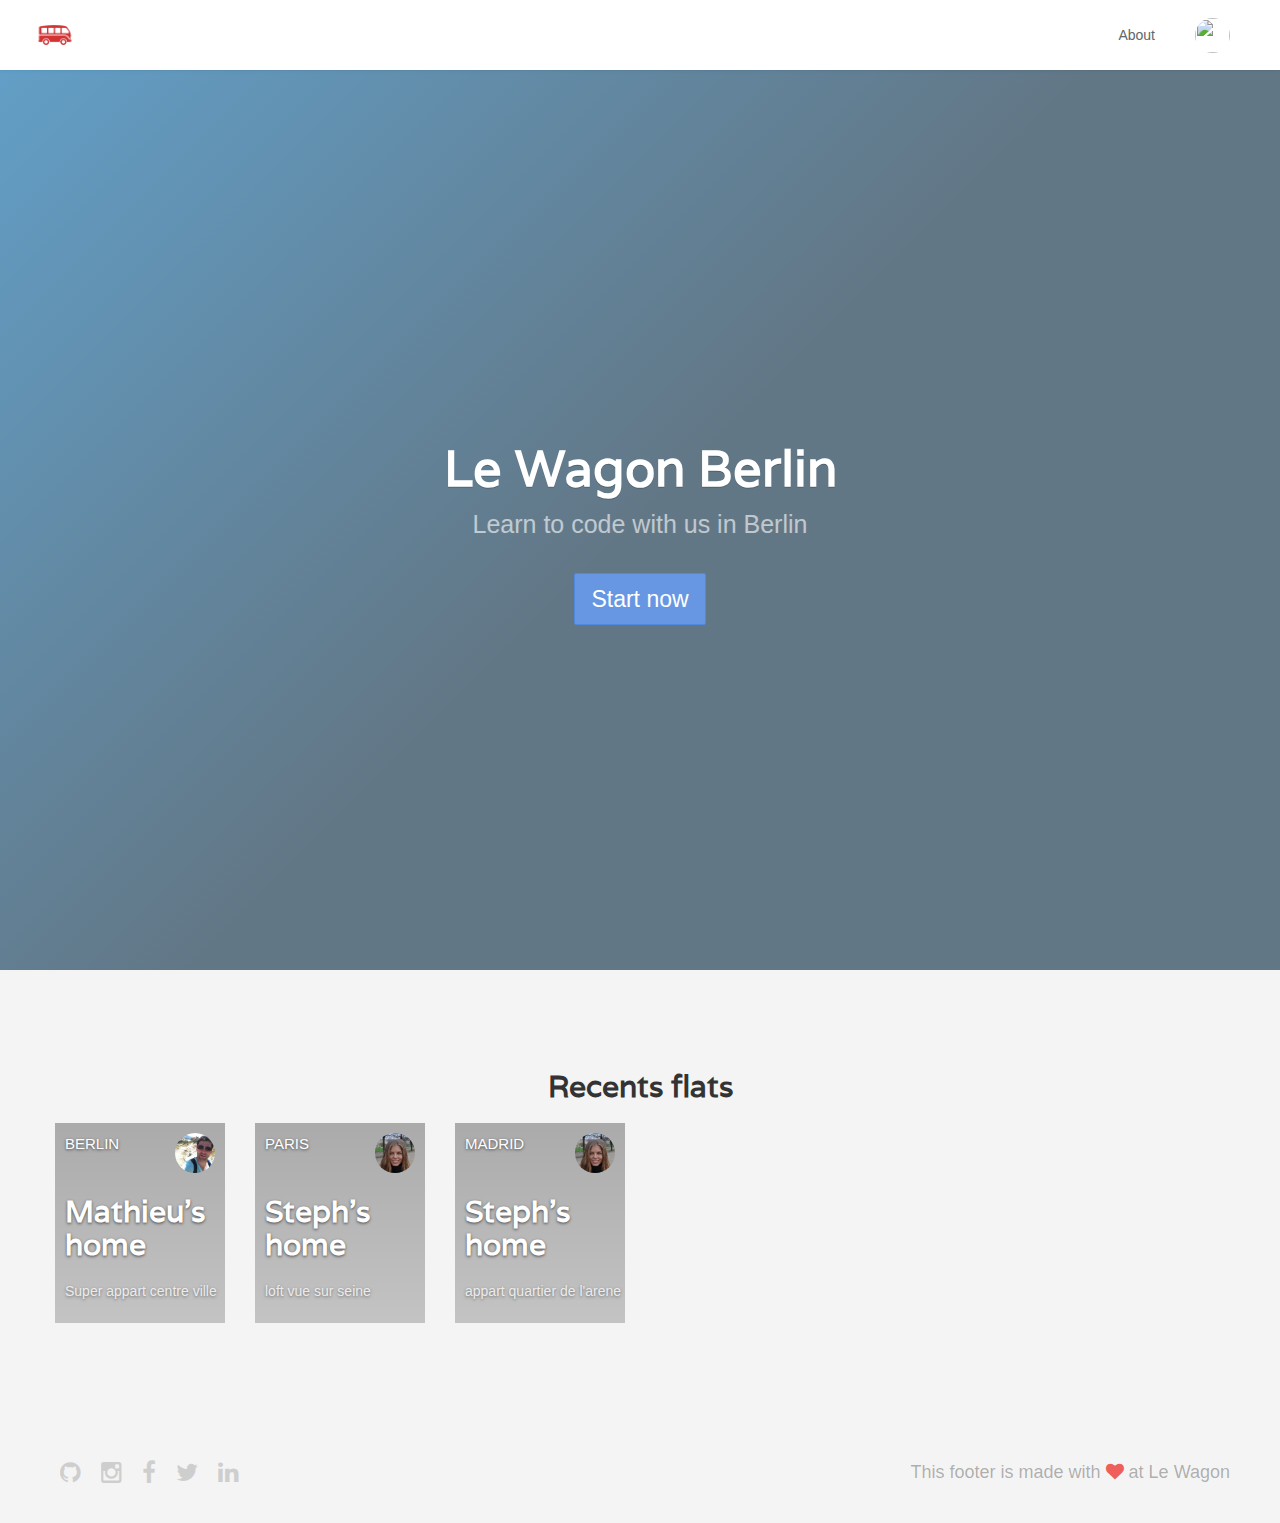
==== commit 730dfb24: "Automated commit at 2017-07-31 14:41:45 UTC by middleman-deploy 2.0.0-alpha" ====
--- a/index.html
+++ b/index.html
@@ -5,21 +5,22 @@
     <meta http-equiv="x-ua-compatible" content="ie=edge">
     <meta name="viewport"
           content="width=device-width, initial-scale=1, shrink-to-fit=no">
-    <link href="https://fonts.googleapis.com/css?family=Varela" rel="stylesheet">
+
     <!-- Use the title from a page's frontmatter if it has one -->
     <title>Le Wagon - Middleman</title>
-    <link href="stylesheets/application-ff1419be.css" rel="stylesheet" />
+    <link href="stylesheets/application-f42b8ff8.css" rel="stylesheet" />
     <script src="javascripts/application-93de88c9.js"></script>
     <link href="images/favicon-f15af148.png" rel="icon" type="image/png" />
   </head>
   <body>
     <div class="navbar-wagon">
   <!-- Logo -->
-  <a href="/" class="navbar-wagon-brand">
-    <img src="images/logo-acc9c0ec.png" alt="logo">
-  </a>
-
-  <!-- Right Navigation -->
+ <!--  <a href="index.html" class="navbar-wagon-brand"> -->
+<a href="./" class="navbar-wagon-brand">
+    <!-- <img src="images/logo-acc9c0ec.png" alt="logo"> -->
+    <img src="images/logo-acc9c0ec.png" alt="logo" />
+  <!-- </a> -->
+</a>  <!-- Right Navigation -->
   <div class="navbar-wagon-right hidden-xs hidden-sm">
 
    <!--  <a href="" class="navbar-wagon-item navbar-wagon-link">About</a> -->
--- a/stylesheets/application-f42b8ff8.css
+++ b/stylesheets/application-f42b8ff8.css
@@ -0,0 +1,8 @@
+@import url("https://fonts.googleapis.com/css?family=Varela:400|Raleway:400,100,300,700,500");/*!
+ * Bootstrap v3.3.7 (http://getbootstrap.com)
+ * Copyright 2011-2016 Twitter, Inc.
+ * Licensed under MIT (https://github.com/twbs/bootstrap/blob/master/LICENSE)
+ *//*! normalize.css v3.0.3 | MIT License | github.com/necolas/normalize.css */html{font-family:sans-serif;-ms-text-size-adjust:100%;-webkit-text-size-adjust:100%}body{margin:0}article,aside,details,figcaption,figure,footer,header,hgroup,main,menu,nav,section,summary{display:block}audio,canvas,progress,video{display:inline-block;vertical-align:baseline}audio:not([controls]){display:none;height:0}[hidden],template{display:none}a{background-color:transparent}a:active,a:hover{outline:0}abbr[title]{border-bottom:1px dotted}b,strong{font-weight:bold}dfn{font-style:italic}h1{font-size:2em;margin:0.67em 0}mark{background:#ff0;color:#000}small{font-size:80%}sub,sup{font-size:75%;line-height:0;position:relative;vertical-align:baseline}sup{top:-0.5em}sub{bottom:-0.25em}img{border:0}svg:not(:root){overflow:hidden}figure{margin:1em 40px}hr{-webkit-box-sizing:content-box;box-sizing:content-box;height:0}pre{overflow:auto}code,kbd,pre,samp{font-family:monospace, monospace;font-size:1em}button,input,optgroup,select,textarea{color:inherit;font:inherit;margin:0}button{overflow:visible}button,select{text-transform:none}button,html input[type="button"],input[type="reset"],input[type="submit"]{-webkit-appearance:button;cursor:pointer}button[disabled],html input[disabled]{cursor:default}button::-moz-focus-inner,input::-moz-focus-inner{border:0;padding:0}input{line-height:normal}input[type="checkbox"],input[type="radio"]{-webkit-box-sizing:border-box;box-sizing:border-box;padding:0}input[type="number"]::-webkit-inner-spin-button,input[type="number"]::-webkit-outer-spin-button{height:auto}input[type="search"]{-webkit-appearance:textfield;-webkit-box-sizing:content-box;box-sizing:content-box}input[type="search"]::-webkit-search-cancel-button,input[type="search"]::-webkit-search-decoration{-webkit-appearance:none}fieldset{border:1px solid #c0c0c0;margin:0 2px;padding:0.35em 0.625em 0.75em}legend{border:0;padding:0}textarea{overflow:auto}optgroup{font-weight:bold}table{border-collapse:collapse;border-spacing:0}td,th{padding:0}/*! Source: https://github.com/h5bp/html5-boilerplate/blob/master/src/css/main.css */@media print{*,*:before,*:after{background:transparent !important;color:#000 !important;-webkit-box-shadow:none !important;box-shadow:none !important;text-shadow:none !important}a,a:visited{text-decoration:underline}a[href]:after{content:" (" attr(href) ")"}abbr[title]:after{content:" (" attr(title) ")"}a[href^="#"]:after,a[href^="javascript:"]:after{content:""}pre,blockquote{border:1px solid #999;page-break-inside:avoid}thead{display:table-header-group}tr,img{page-break-inside:avoid}img{max-width:100% !important}p,h2,h3{orphans:3;widows:3}h2,h3{page-break-after:avoid}.navbar{display:none}.btn>.caret,.dropup>.btn>.caret{border-top-color:#000 !important}.label{border:1px solid #000}.table{border-collapse:collapse !important}.table td,.table th{background-color:#fff !important}.table-bordered th,.table-bordered td{border:1px solid #ddd !important}}@font-face{font-family:'Glyphicons Halflings';src:url("../assets/bootstrap/glyphicons-halflings-regular-86b6f62b.eot");src:url("../assets/bootstrap/glyphicons-halflings-regular-86b6f62b.eot?#iefix") format("embedded-opentype"),url("../assets/bootstrap/glyphicons-halflings-regular-ca35b697.woff2") format("woff2"),url("../assets/bootstrap/glyphicons-halflings-regular-278e49a8.woff") format("woff"),url("../assets/bootstrap/glyphicons-halflings-regular-44bc1850.ttf") format("truetype"),url("../assets/bootstrap/glyphicons-halflings-regular-de51a849.svg#glyphicons_halflingsregular") format("svg")}.glyphicon{position:relative;top:1px;display:inline-block;font-family:'Glyphicons Halflings';font-style:normal;font-weight:normal;line-height:1;-webkit-font-smoothing:antialiased;-moz-osx-font-smoothing:grayscale}.glyphicon-asterisk:before{content:"\002a"}.glyphicon-plus:before{content:"\002b"}.glyphicon-euro:before,.glyphicon-eur:before{content:"\20ac"}.glyphicon-minus:before{content:"\2212"}.glyphicon-cloud:before{content:"\2601"}.glyphicon-envelope:before{content:"\2709"}.glyphicon-pencil:before{content:"\270f"}.glyphicon-glass:before{content:"\e001"}.glyphicon-music:before{content:"\e002"}.glyphicon-search:before{content:"\e003"}.glyphicon-heart:before{content:"\e005"}.glyphicon-star:before{content:"\e006"}.glyphicon-star-empty:before{content:"\e007"}.glyphicon-user:before{content:"\e008"}.glyphicon-film:before{content:"\e009"}.glyphicon-th-large:before{content:"\e010"}.glyphicon-th:before{content:"\e011"}.glyphicon-th-list:before{content:"\e012"}.glyphicon-ok:before{content:"\e013"}.glyphicon-remove:before{content:"\e014"}.glyphicon-zoom-in:before{content:"\e015"}.glyphicon-zoom-out:before{content:"\e016"}.glyphicon-off:before{content:"\e017"}.glyphicon-signal:before{content:"\e018"}.glyphicon-cog:before{content:"\e019"}.glyphicon-trash:before{content:"\e020"}.glyphicon-home:before{content:"\e021"}.glyphicon-file:before{content:"\e022"}.glyphicon-time:before{content:"\e023"}.glyphicon-road:before{content:"\e024"}.glyphicon-download-alt:before{content:"\e025"}.glyphicon-download:before{content:"\e026"}.glyphicon-upload:before{content:"\e027"}.glyphicon-inbox:before{content:"\e028"}.glyphicon-play-circle:before{content:"\e029"}.glyphicon-repeat:before{content:"\e030"}.glyphicon-refresh:before{content:"\e031"}.glyphicon-list-alt:before{content:"\e032"}.glyphicon-lock:before{content:"\e033"}.glyphicon-flag:before{content:"\e034"}.glyphicon-headphones:before{content:"\e035"}.glyphicon-volume-off:before{content:"\e036"}.glyphicon-volume-down:before{content:"\e037"}.glyphicon-volume-up:before{content:"\e038"}.glyphicon-qrcode:before{content:"\e039"}.glyphicon-barcode:before{content:"\e040"}.glyphicon-tag:before{content:"\e041"}.glyphicon-tags:before{content:"\e042"}.glyphicon-book:before{content:"\e043"}.glyphicon-bookmark:before{content:"\e044"}.glyphicon-print:before{content:"\e045"}.glyphicon-camera:before{content:"\e046"}.glyphicon-font:before{content:"\e047"}.glyphicon-bold:before{content:"\e048"}.glyphicon-italic:before{content:"\e049"}.glyphicon-text-height:before{content:"\e050"}.glyphicon-text-width:before{content:"\e051"}.glyphicon-align-left:before{content:"\e052"}.glyphicon-align-center:before{content:"\e053"}.glyphicon-align-right:before{content:"\e054"}.glyphicon-align-justify:before{content:"\e055"}.glyphicon-list:before{content:"\e056"}.glyphicon-indent-left:before{content:"\e057"}.glyphicon-indent-right:before{content:"\e058"}.glyphicon-facetime-video:before{content:"\e059"}.glyphicon-picture:before{content:"\e060"}.glyphicon-map-marker:before{content:"\e062"}.glyphicon-adjust:before{content:"\e063"}.glyphicon-tint:before{content:"\e064"}.glyphicon-edit:before{content:"\e065"}.glyphicon-share:before{content:"\e066"}.glyphicon-check:before{content:"\e067"}.glyphicon-move:before{content:"\e068"}.glyphicon-step-backward:before{content:"\e069"}.glyphicon-fast-backward:before{content:"\e070"}.glyphicon-backward:before{content:"\e071"}.glyphicon-play:before{content:"\e072"}.glyphicon-pause:before{content:"\e073"}.glyphicon-stop:before{content:"\e074"}.glyphicon-forward:before{content:"\e075"}.glyphicon-fast-forward:before{content:"\e076"}.glyphicon-step-forward:before{content:"\e077"}.glyphicon-eject:before{content:"\e078"}.glyphicon-chevron-left:before{content:"\e079"}.glyphicon-chevron-right:before{content:"\e080"}.glyphicon-plus-sign:before{content:"\e081"}.glyphicon-minus-sign:before{content:"\e082"}.glyphicon-remove-sign:before{content:"\e083"}.glyphicon-ok-sign:before{content:"\e084"}.glyphicon-question-sign:before{content:"\e085"}.glyphicon-info-sign:before{content:"\e086"}.glyphicon-screenshot:before{content:"\e087"}.glyphicon-remove-circle:before{content:"\e088"}.glyphicon-ok-circle:before{content:"\e089"}.glyphicon-ban-circle:before{content:"\e090"}.glyphicon-arrow-left:before{content:"\e091"}.glyphicon-arrow-right:before{content:"\e092"}.glyphicon-arrow-up:before{content:"\e093"}.glyphicon-arrow-down:before{content:"\e094"}.glyphicon-share-alt:before{content:"\e095"}.glyphicon-resize-full:before{content:"\e096"}.glyphicon-resize-small:before{content:"\e097"}.glyphicon-exclamation-sign:before{content:"\e101"}.glyphicon-gift:before{content:"\e102"}.glyphicon-leaf:before{content:"\e103"}.glyphicon-fire:before{content:"\e104"}.glyphicon-eye-open:before{content:"\e105"}.glyphicon-eye-close:before{content:"\e106"}.glyphicon-warning-sign:before{content:"\e107"}.glyphicon-plane:before{content:"\e108"}.glyphicon-calendar:before{content:"\e109"}.glyphicon-random:before{content:"\e110"}.glyphicon-comment:before{content:"\e111"}.glyphicon-magnet:before{content:"\e112"}.glyphicon-chevron-up:before{content:"\e113"}.glyphicon-chevron-down:before{content:"\e114"}.glyphicon-retweet:before{content:"\e115"}.glyphicon-shopping-cart:before{content:"\e116"}.glyphicon-folder-close:before{content:"\e117"}.glyphicon-folder-open:before{content:"\e118"}.glyphicon-resize-vertical:before{content:"\e119"}.glyphicon-resize-horizontal:before{content:"\e120"}.glyphicon-hdd:before{content:"\e121"}.glyphicon-bullhorn:before{content:"\e122"}.glyphicon-bell:before{content:"\e123"}.glyphicon-certificate:before{content:"\e124"}.glyphicon-thumbs-up:before{content:"\e125"}.glyphicon-thumbs-down:before{content:"\e126"}.glyphicon-hand-right:before{content:"\e127"}.glyphicon-hand-left:before{content:"\e128"}.glyphicon-hand-up:before{content:"\e129"}.glyphicon-hand-down:before{content:"\e130"}.glyphicon-circle-arrow-right:before{content:"\e131"}.glyphicon-circle-arrow-left:before{content:"\e132"}.glyphicon-circle-arrow-up:before{content:"\e133"}.glyphicon-circle-arrow-down:before{content:"\e134"}.glyphicon-globe:before{content:"\e135"}.glyphicon-wrench:before{content:"\e136"}.glyphicon-tasks:before{content:"\e137"}.glyphicon-filter:before{content:"\e138"}.glyphicon-briefcase:before{content:"\e139"}.glyphicon-fullscreen:before{content:"\e140"}.glyphicon-dashboard:before{content:"\e141"}.glyphicon-paperclip:before{content:"\e142"}.glyphicon-heart-empty:before{content:"\e143"}.glyphicon-link:before{content:"\e144"}.glyphicon-phone:before{content:"\e145"}.glyphicon-pushpin:before{content:"\e146"}.glyphicon-usd:before{content:"\e148"}.glyphicon-gbp:before{content:"\e149"}.glyphicon-sort:before{content:"\e150"}.glyphicon-sort-by-alphabet:before{content:"\e151"}.glyphicon-sort-by-alphabet-alt:before{content:"\e152"}.glyphicon-sort-by-order:before{content:"\e153"}.glyphicon-sort-by-order-alt:before{content:"\e154"}.glyphicon-sort-by-attributes:before{content:"\e155"}.glyphicon-sort-by-attributes-alt:before{content:"\e156"}.glyphicon-unchecked:before{content:"\e157"}.glyphicon-expand:before{content:"\e158"}.glyphicon-collapse-down:before{content:"\e159"}.glyphicon-collapse-up:before{content:"\e160"}.glyphicon-log-in:before{content:"\e161"}.glyphicon-flash:before{content:"\e162"}.glyphicon-log-out:before{content:"\e163"}.glyphicon-new-window:before{content:"\e164"}.glyphicon-record:before{content:"\e165"}.glyphicon-save:before{content:"\e166"}.glyphicon-open:before{content:"\e167"}.glyphicon-saved:before{content:"\e168"}.glyphicon-import:before{content:"\e169"}.glyphicon-export:before{content:"\e170"}.glyphicon-send:before{content:"\e171"}.glyphicon-floppy-disk:before{content:"\e172"}.glyphicon-floppy-saved:before{content:"\e173"}.glyphicon-floppy-remove:before{content:"\e174"}.glyphicon-floppy-save:before{content:"\e175"}.glyphicon-floppy-open:before{content:"\e176"}.glyphicon-credit-card:before{content:"\e177"}.glyphicon-transfer:before{content:"\e178"}.glyphicon-cutlery:before{content:"\e179"}.glyphicon-header:before{content:"\e180"}.glyphicon-compressed:before{content:"\e181"}.glyphicon-earphone:before{content:"\e182"}.glyphicon-phone-alt:before{content:"\e183"}.glyphicon-tower:before{content:"\e184"}.glyphicon-stats:before{content:"\e185"}.glyphicon-sd-video:before{content:"\e186"}.glyphicon-hd-video:before{content:"\e187"}.glyphicon-subtitles:before{content:"\e188"}.glyphicon-sound-stereo:before{content:"\e189"}.glyphicon-sound-dolby:before{content:"\e190"}.glyphicon-sound-5-1:before{content:"\e191"}.glyphicon-sound-6-1:before{content:"\e192"}.glyphicon-sound-7-1:before{content:"\e193"}.glyphicon-copyright-mark:before{content:"\e194"}.glyphicon-registration-mark:before{content:"\e195"}.glyphicon-cloud-download:before{content:"\e197"}.glyphicon-cloud-upload:before{content:"\e198"}.glyphicon-tree-conifer:before{content:"\e199"}.glyphicon-tree-deciduous:before{content:"\e200"}.glyphicon-cd:before{content:"\e201"}.glyphicon-save-file:before{content:"\e202"}.glyphicon-open-file:before{content:"\e203"}.glyphicon-level-up:before{content:"\e204"}.glyphicon-copy:before{content:"\e205"}.glyphicon-paste:before{content:"\e206"}.glyphicon-alert:before{content:"\e209"}.glyphicon-equalizer:before{content:"\e210"}.glyphicon-king:before{content:"\e211"}.glyphicon-queen:before{content:"\e212"}.glyphicon-pawn:before{content:"\e213"}.glyphicon-bishop:before{content:"\e214"}.glyphicon-knight:before{content:"\e215"}.glyphicon-baby-formula:before{content:"\e216"}.glyphicon-tent:before{content:"\26fa"}.glyphicon-blackboard:before{content:"\e218"}.glyphicon-bed:before{content:"\e219"}.glyphicon-apple:before{content:"\f8ff"}.glyphicon-erase:before{content:"\e221"}.glyphicon-hourglass:before{content:"\231b"}.glyphicon-lamp:before{content:"\e223"}.glyphicon-duplicate:before{content:"\e224"}.glyphicon-piggy-bank:before{content:"\e225"}.glyphicon-scissors:before{content:"\e226"}.glyphicon-bitcoin:before{content:"\e227"}.glyphicon-btc:before{content:"\e227"}.glyphicon-xbt:before{content:"\e227"}.glyphicon-yen:before{content:"\00a5"}.glyphicon-jpy:before{content:"\00a5"}.glyphicon-ruble:before{content:"\20bd"}.glyphicon-rub:before{content:"\20bd"}.glyphicon-scale:before{content:"\e230"}.glyphicon-ice-lolly:before{content:"\e231"}.glyphicon-ice-lolly-tasted:before{content:"\e232"}.glyphicon-education:before{content:"\e233"}.glyphicon-option-horizontal:before{content:"\e234"}.glyphicon-option-vertical:before{content:"\e235"}.glyphicon-menu-hamburger:before{content:"\e236"}.glyphicon-modal-window:before{content:"\e237"}.glyphicon-oil:before{content:"\e238"}.glyphicon-grain:before{content:"\e239"}.glyphicon-sunglasses:before{content:"\e240"}.glyphicon-text-size:before{content:"\e241"}.glyphicon-text-color:before{content:"\e242"}.glyphicon-text-background:before{content:"\e243"}.glyphicon-object-align-top:before{content:"\e244"}.glyphicon-object-align-bottom:before{content:"\e245"}.glyphicon-object-align-horizontal:before{content:"\e246"}.glyphicon-object-align-left:before{content:"\e247"}.glyphicon-object-align-vertical:before{content:"\e248"}.glyphicon-object-align-right:before{content:"\e249"}.glyphicon-triangle-right:before{content:"\e250"}.glyphicon-triangle-left:before{content:"\e251"}.glyphicon-triangle-bottom:before{content:"\e252"}.glyphicon-triangle-top:before{content:"\e253"}.glyphicon-console:before{content:"\e254"}.glyphicon-superscript:before{content:"\e255"}.glyphicon-subscript:before{content:"\e256"}.glyphicon-menu-left:before{content:"\e257"}.glyphicon-menu-right:before{content:"\e258"}.glyphicon-menu-down:before{content:"\e259"}.glyphicon-menu-up:before{content:"\e260"}*{-webkit-box-sizing:border-box;box-sizing:border-box}*:before,*:after{-webkit-box-sizing:border-box;box-sizing:border-box}html{font-size:10px;-webkit-tap-highlight-color:transparent}body{font-family:"Helvetica", "sans-serif";font-size:18px;line-height:1.42857143;color:#333333;background-color:#F4F4F4}input,button,select,textarea{font-family:inherit;font-size:inherit;line-height:inherit}a{color:#6797e2;text-decoration:none}a:hover,a:focus{color:#286bd4;text-decoration:underline}a:focus{outline:5px auto -webkit-focus-ring-color;outline-offset:-2px}figure{margin:0}img{vertical-align:middle}.img-responsive{display:block;max-width:100%;height:auto}.img-rounded{border-radius:2px}.img-thumbnail{padding:4px;line-height:1.42857143;background-color:#F4F4F4;border:1px solid #ddd;border-radius:2px;-webkit-transition:all 0.2s ease-in-out;transition:all 0.2s ease-in-out;display:inline-block;max-width:100%;height:auto}.img-circle{border-radius:50%}hr{margin-top:25px;margin-bottom:25px;border:0;border-top:1px solid #eeeeee}.sr-only{position:absolute;width:1px;height:1px;margin:-1px;padding:0;overflow:hidden;clip:rect(0, 0, 0, 0);border:0}.sr-only-focusable:active,.sr-only-focusable:focus{position:static;width:auto;height:auto;margin:0;overflow:visible;clip:auto}[role="button"]{cursor:pointer}h1,h2,h3,h4,h5,h6,.h1,.h2,.h3,.h4,.h5,.h6{font-family:"Varela", "Raleway", "Helvetica", "sans-serif";font-weight:500;line-height:1.1;color:inherit}h1 small,h1 .small,h2 small,h2 .small,h3 small,h3 .small,h4 small,h4 .small,h5 small,h5 .small,h6 small,h6 .small,.h1 small,.h1 .small,.h2 small,.h2 .small,.h3 small,.h3 .small,.h4 small,.h4 .small,.h5 small,.h5 .small,.h6 small,.h6 .small{font-weight:normal;line-height:1;color:#777777}h1,.h1,h2,.h2,h3,.h3{margin-top:25px;margin-bottom:12.5px}h1 small,h1 .small,.h1 small,.h1 .small,h2 small,h2 .small,.h2 small,.h2 .small,h3 small,h3 .small,.h3 small,.h3 .small{font-size:65%}h4,.h4,h5,.h5,h6,.h6{margin-top:12.5px;margin-bottom:12.5px}h4 small,h4 .small,.h4 small,.h4 .small,h5 small,h5 .small,.h5 small,.h5 .small,h6 small,h6 .small,.h6 small,.h6 .small{font-size:75%}h1,.h1{font-size:46px}h2,.h2{font-size:38px}h3,.h3{font-size:31px}h4,.h4{font-size:23px}h5,.h5{font-size:18px}h6,.h6{font-size:16px}p{margin:0 0 12.5px}.lead{margin-bottom:25px;font-size:20px;font-weight:300;line-height:1.4}@media (min-width: 768px){.lead{font-size:27px}}small,.small{font-size:88%}mark,.mark{background-color:#fcf8e3;padding:.2em}.text-left{text-align:left}.text-right{text-align:right}.text-center{text-align:center}.text-justify{text-align:justify}.text-nowrap{white-space:nowrap}.text-lowercase{text-transform:lowercase}.text-uppercase,.initialism{text-transform:uppercase}.text-capitalize{text-transform:capitalize}.text-muted{color:#777777}.text-primary{color:#6797e2}a.text-primary:hover,a.text-primary:focus{color:#3c7ada}.text-success{color:#3c763d}a.text-success:hover,a.text-success:focus{color:#2b542c}.text-info{color:#31708f}a.text-info:hover,a.text-info:focus{color:#245269}.text-warning{color:#8a6d3b}a.text-warning:hover,a.text-warning:focus{color:#66512c}.text-danger{color:#a94442}a.text-danger:hover,a.text-danger:focus{color:#843534}.bg-primary{color:#fff}.bg-primary{background-color:#6797e2}a.bg-primary:hover,a.bg-primary:focus{background-color:#3c7ada}.bg-success{background-color:#dff0d8}a.bg-success:hover,a.bg-success:focus{background-color:#c1e2b3}.bg-info{background-color:#d9edf7}a.bg-info:hover,a.bg-info:focus{background-color:#afd9ee}.bg-warning{background-color:#fcf8e3}a.bg-warning:hover,a.bg-warning:focus{background-color:#f7ecb5}.bg-danger{background-color:#f2dede}a.bg-danger:hover,a.bg-danger:focus{background-color:#e4b9b9}.page-header{padding-bottom:11.5px;margin:50px 0 25px;border-bottom:1px solid #eeeeee}ul,ol{margin-top:0;margin-bottom:12.5px}ul ul,ul ol,ol ul,ol ol{margin-bottom:0}.list-unstyled{padding-left:0;list-style:none}.list-inline{padding-left:0;list-style:none;margin-left:-5px}.list-inline>li{display:inline-block;padding-left:5px;padding-right:5px}dl{margin-top:0;margin-bottom:25px}dt,dd{line-height:1.42857143}dt{font-weight:bold}dd{margin-left:0}.dl-horizontal dd:before,.dl-horizontal dd:after{content:" ";display:table}.dl-horizontal dd:after{clear:both}@media (min-width: 768px){.dl-horizontal dt{float:left;width:160px;clear:left;text-align:right;overflow:hidden;text-overflow:ellipsis;white-space:nowrap}.dl-horizontal dd{margin-left:180px}}abbr[title],abbr[data-original-title]{cursor:help;border-bottom:1px dotted #777777}.initialism{font-size:90%}blockquote{padding:12.5px 25px;margin:0 0 25px;font-size:22.5px;border-left:5px solid #eeeeee}blockquote p:last-child,blockquote ul:last-child,blockquote ol:last-child{margin-bottom:0}blockquote footer,blockquote small,blockquote .small{display:block;font-size:80%;line-height:1.42857143;color:#777777}blockquote footer:before,blockquote small:before,blockquote .small:before{content:'\2014 \00A0'}.blockquote-reverse,blockquote.pull-right{padding-right:15px;padding-left:0;border-right:5px solid #eeeeee;border-left:0;text-align:right}.blockquote-reverse footer:before,.blockquote-reverse small:before,.blockquote-reverse .small:before,blockquote.pull-right footer:before,blockquote.pull-right small:before,blockquote.pull-right .small:before{content:''}.blockquote-reverse footer:after,.blockquote-reverse small:after,.blockquote-reverse .small:after,blockquote.pull-right footer:after,blockquote.pull-right small:after,blockquote.pull-right .small:after{content:'\00A0 \2014'}address{margin-bottom:25px;font-style:normal;line-height:1.42857143}code,kbd,pre,samp{font-family:Menlo, Monaco, Consolas, "Courier New", monospace}code{padding:2px 4px;font-size:90%;color:#c7254e;background-color:#f9f2f4;border-radius:2px}kbd{padding:2px 4px;font-size:90%;color:#fff;background-color:#333;border-radius:2px;-webkit-box-shadow:inset 0 -1px 0 rgba(0,0,0,0.25);box-shadow:inset 0 -1px 0 rgba(0,0,0,0.25)}kbd kbd{padding:0;font-size:100%;font-weight:bold;-webkit-box-shadow:none;box-shadow:none}pre{display:block;padding:12px;margin:0 0 12.5px;font-size:17px;line-height:1.42857143;word-break:break-all;word-wrap:break-word;color:#333333;background-color:#f5f5f5;border:1px solid #ccc;border-radius:2px}pre code{padding:0;font-size:inherit;color:inherit;white-space:pre-wrap;background-color:transparent;border-radius:0}.pre-scrollable{max-height:340px;overflow-y:scroll}.container{margin-right:auto;margin-left:auto;padding-left:15px;padding-right:15px}.container:before,.container:after{content:" ";display:table}.container:after{clear:both}@media (min-width: 768px){.container{width:750px}}@media (min-width: 992px){.container{width:970px}}@media (min-width: 1200px){.container{width:1170px}}.container-fluid{margin-right:auto;margin-left:auto;padding-left:15px;padding-right:15px}.container-fluid:before,.container-fluid:after{content:" ";display:table}.container-fluid:after{clear:both}.row{margin-left:-15px;margin-right:-15px}.row:before,.row:after{content:" ";display:table}.row:after{clear:both}.col-xs-1,.col-sm-1,.col-md-1,.col-lg-1,.col-xs-2,.col-sm-2,.col-md-2,.col-lg-2,.col-xs-3,.col-sm-3,.col-md-3,.col-lg-3,.col-xs-4,.col-sm-4,.col-md-4,.col-lg-4,.col-xs-5,.col-sm-5,.col-md-5,.col-lg-5,.col-xs-6,.col-sm-6,.col-md-6,.col-lg-6,.col-xs-7,.col-sm-7,.col-md-7,.col-lg-7,.col-xs-8,.col-sm-8,.col-md-8,.col-lg-8,.col-xs-9,.col-sm-9,.col-md-9,.col-lg-9,.col-xs-10,.col-sm-10,.col-md-10,.col-lg-10,.col-xs-11,.col-sm-11,.col-md-11,.col-lg-11,.col-xs-12,.col-sm-12,.col-md-12,.col-lg-12,.col-xs-13,.col-sm-13,.col-md-13,.col-lg-13,.col-xs-14,.col-sm-14,.col-md-14,.col-lg-14,.col-xs-15,.col-sm-15,.col-md-15,.col-lg-15,.col-xs-16,.col-sm-16,.col-md-16,.col-lg-16,.col-xs-17,.col-sm-17,.col-md-17,.col-lg-17,.col-xs-18,.col-sm-18,.col-md-18,.col-lg-18,.col-xs-19,.col-sm-19,.col-md-19,.col-lg-19,.col-xs-20,.col-sm-20,.col-md-20,.col-lg-20,.col-xs-21,.col-sm-21,.col-md-21,.col-lg-21,.col-xs-22,.col-sm-22,.col-md-22,.col-lg-22,.col-xs-23,.col-sm-23,.col-md-23,.col-lg-23,.col-xs-24,.col-sm-24,.col-md-24,.col-lg-24{position:relative;min-height:1px;padding-left:15px;padding-right:15px}.col-xs-1,.col-xs-2,.col-xs-3,.col-xs-4,.col-xs-5,.col-xs-6,.col-xs-7,.col-xs-8,.col-xs-9,.col-xs-10,.col-xs-11,.col-xs-12,.col-xs-13,.col-xs-14,.col-xs-15,.col-xs-16,.col-xs-17,.col-xs-18,.col-xs-19,.col-xs-20,.col-xs-21,.col-xs-22,.col-xs-23,.col-xs-24{float:left}.col-xs-1{width:4.16666667%}.col-xs-2{width:8.33333333%}.col-xs-3{width:12.5%}.col-xs-4{width:16.66666667%}.col-xs-5{width:20.83333333%}.col-xs-6{width:25%}.col-xs-7{width:29.16666667%}.col-xs-8{width:33.33333333%}.col-xs-9{width:37.5%}.col-xs-10{width:41.66666667%}.col-xs-11{width:45.83333333%}.col-xs-12{width:50%}.col-xs-13{width:54.16666667%}.col-xs-14{width:58.33333333%}.col-xs-15{width:62.5%}.col-xs-16{width:66.66666667%}.col-xs-17{width:70.83333333%}.col-xs-18{width:75%}.col-xs-19{width:79.16666667%}.col-xs-20{width:83.33333333%}.col-xs-21{width:87.5%}.col-xs-22{width:91.66666667%}.col-xs-23{width:95.83333333%}.col-xs-24{width:100%}.col-xs-pull-0{right:auto}.col-xs-pull-1{right:4.16666667%}.col-xs-pull-2{right:8.33333333%}.col-xs-pull-3{right:12.5%}.col-xs-pull-4{right:16.66666667%}.col-xs-pull-5{right:20.83333333%}.col-xs-pull-6{right:25%}.col-xs-pull-7{right:29.16666667%}.col-xs-pull-8{right:33.33333333%}.col-xs-pull-9{right:37.5%}.col-xs-pull-10{right:41.66666667%}.col-xs-pull-11{right:45.83333333%}.col-xs-pull-12{right:50%}.col-xs-pull-13{right:54.16666667%}.col-xs-pull-14{right:58.33333333%}.col-xs-pull-15{right:62.5%}.col-xs-pull-16{right:66.66666667%}.col-xs-pull-17{right:70.83333333%}.col-xs-pull-18{right:75%}.col-xs-pull-19{right:79.16666667%}.col-xs-pull-20{right:83.33333333%}.col-xs-pull-21{right:87.5%}.col-xs-pull-22{right:91.66666667%}.col-xs-pull-23{right:95.83333333%}.col-xs-pull-24{right:100%}.col-xs-push-0{left:auto}.col-xs-push-1{left:4.16666667%}.col-xs-push-2{left:8.33333333%}.col-xs-push-3{left:12.5%}.col-xs-push-4{left:16.66666667%}.col-xs-push-5{left:20.83333333%}.col-xs-push-6{left:25%}.col-xs-push-7{left:29.16666667%}.col-xs-push-8{left:33.33333333%}.col-xs-push-9{left:37.5%}.col-xs-push-10{left:41.66666667%}.col-xs-push-11{left:45.83333333%}.col-xs-push-12{left:50%}.col-xs-push-13{left:54.16666667%}.col-xs-push-14{left:58.33333333%}.col-xs-push-15{left:62.5%}.col-xs-push-16{left:66.66666667%}.col-xs-push-17{left:70.83333333%}.col-xs-push-18{left:75%}.col-xs-push-19{left:79.16666667%}.col-xs-push-20{left:83.33333333%}.col-xs-push-21{left:87.5%}.col-xs-push-22{left:91.66666667%}.col-xs-push-23{left:95.83333333%}.col-xs-push-24{left:100%}.col-xs-offset-0{margin-left:0%}.col-xs-offset-1{margin-left:4.16666667%}.col-xs-offset-2{margin-left:8.33333333%}.col-xs-offset-3{margin-left:12.5%}.col-xs-offset-4{margin-left:16.66666667%}.col-xs-offset-5{margin-left:20.83333333%}.col-xs-offset-6{margin-left:25%}.col-xs-offset-7{margin-left:29.16666667%}.col-xs-offset-8{margin-left:33.33333333%}.col-xs-offset-9{margin-left:37.5%}.col-xs-offset-10{margin-left:41.66666667%}.col-xs-offset-11{margin-left:45.83333333%}.col-xs-offset-12{margin-left:50%}.col-xs-offset-13{margin-left:54.16666667%}.col-xs-offset-14{margin-left:58.33333333%}.col-xs-offset-15{margin-left:62.5%}.col-xs-offset-16{margin-left:66.66666667%}.col-xs-offset-17{margin-left:70.83333333%}.col-xs-offset-18{margin-left:75%}.col-xs-offset-19{margin-left:79.16666667%}.col-xs-offset-20{margin-left:83.33333333%}.col-xs-offset-21{margin-left:87.5%}.col-xs-offset-22{margin-left:91.66666667%}.col-xs-offset-23{margin-left:95.83333333%}.col-xs-offset-24{margin-left:100%}@media (min-width: 768px){.col-sm-1,.col-sm-2,.col-sm-3,.col-sm-4,.col-sm-5,.col-sm-6,.col-sm-7,.col-sm-8,.col-sm-9,.col-sm-10,.col-sm-11,.col-sm-12,.col-sm-13,.col-sm-14,.col-sm-15,.col-sm-16,.col-sm-17,.col-sm-18,.col-sm-19,.col-sm-20,.col-sm-21,.col-sm-22,.col-sm-23,.col-sm-24{float:left}.col-sm-1{width:4.16666667%}.col-sm-2{width:8.33333333%}.col-sm-3{width:12.5%}.col-sm-4{width:16.66666667%}.col-sm-5{width:20.83333333%}.col-sm-6{width:25%}.col-sm-7{width:29.16666667%}.col-sm-8{width:33.33333333%}.col-sm-9{width:37.5%}.col-sm-10{width:41.66666667%}.col-sm-11{width:45.83333333%}.col-sm-12{width:50%}.col-sm-13{width:54.16666667%}.col-sm-14{width:58.33333333%}.col-sm-15{width:62.5%}.col-sm-16{width:66.66666667%}.col-sm-17{width:70.83333333%}.col-sm-18{width:75%}.col-sm-19{width:79.16666667%}.col-sm-20{width:83.33333333%}.col-sm-21{width:87.5%}.col-sm-22{width:91.66666667%}.col-sm-23{width:95.83333333%}.col-sm-24{width:100%}.col-sm-pull-0{right:auto}.col-sm-pull-1{right:4.16666667%}.col-sm-pull-2{right:8.33333333%}.col-sm-pull-3{right:12.5%}.col-sm-pull-4{right:16.66666667%}.col-sm-pull-5{right:20.83333333%}.col-sm-pull-6{right:25%}.col-sm-pull-7{right:29.16666667%}.col-sm-pull-8{right:33.33333333%}.col-sm-pull-9{right:37.5%}.col-sm-pull-10{right:41.66666667%}.col-sm-pull-11{right:45.83333333%}.col-sm-pull-12{right:50%}.col-sm-pull-13{right:54.16666667%}.col-sm-pull-14{right:58.33333333%}.col-sm-pull-15{right:62.5%}.col-sm-pull-16{right:66.66666667%}.col-sm-pull-17{right:70.83333333%}.col-sm-pull-18{right:75%}.col-sm-pull-19{right:79.16666667%}.col-sm-pull-20{right:83.33333333%}.col-sm-pull-21{right:87.5%}.col-sm-pull-22{right:91.66666667%}.col-sm-pull-23{right:95.83333333%}.col-sm-pull-24{right:100%}.col-sm-push-0{left:auto}.col-sm-push-1{left:4.16666667%}.col-sm-push-2{left:8.33333333%}.col-sm-push-3{left:12.5%}.col-sm-push-4{left:16.66666667%}.col-sm-push-5{left:20.83333333%}.col-sm-push-6{left:25%}.col-sm-push-7{left:29.16666667%}.col-sm-push-8{left:33.33333333%}.col-sm-push-9{left:37.5%}.col-sm-push-10{left:41.66666667%}.col-sm-push-11{left:45.83333333%}.col-sm-push-12{left:50%}.col-sm-push-13{left:54.16666667%}.col-sm-push-14{left:58.33333333%}.col-sm-push-15{left:62.5%}.col-sm-push-16{left:66.66666667%}.col-sm-push-17{left:70.83333333%}.col-sm-push-18{left:75%}.col-sm-push-19{left:79.16666667%}.col-sm-push-20{left:83.33333333%}.col-sm-push-21{left:87.5%}.col-sm-push-22{left:91.66666667%}.col-sm-push-23{left:95.83333333%}.col-sm-push-24{left:100%}.col-sm-offset-0{margin-left:0%}.col-sm-offset-1{margin-left:4.16666667%}.col-sm-offset-2{margin-left:8.33333333%}.col-sm-offset-3{margin-left:12.5%}.col-sm-offset-4{margin-left:16.66666667%}.col-sm-offset-5{margin-left:20.83333333%}.col-sm-offset-6{margin-left:25%}.col-sm-offset-7{margin-left:29.16666667%}.col-sm-offset-8{margin-left:33.33333333%}.col-sm-offset-9{margin-left:37.5%}.col-sm-offset-10{margin-left:41.66666667%}.col-sm-offset-11{margin-left:45.83333333%}.col-sm-offset-12{margin-left:50%}.col-sm-offset-13{margin-left:54.16666667%}.col-sm-offset-14{margin-left:58.33333333%}.col-sm-offset-15{margin-left:62.5%}.col-sm-offset-16{margin-left:66.66666667%}.col-sm-offset-17{margin-left:70.83333333%}.col-sm-offset-18{margin-left:75%}.col-sm-offset-19{margin-left:79.16666667%}.col-sm-offset-20{margin-left:83.33333333%}.col-sm-offset-21{margin-left:87.5%}.col-sm-offset-22{margin-left:91.66666667%}.col-sm-offset-23{margin-left:95.83333333%}.col-sm-offset-24{margin-left:100%}}@media (min-width: 992px){.col-md-1,.col-md-2,.col-md-3,.col-md-4,.col-md-5,.col-md-6,.col-md-7,.col-md-8,.col-md-9,.col-md-10,.col-md-11,.col-md-12,.col-md-13,.col-md-14,.col-md-15,.col-md-16,.col-md-17,.col-md-18,.col-md-19,.col-md-20,.col-md-21,.col-md-22,.col-md-23,.col-md-24{float:left}.col-md-1{width:4.16666667%}.col-md-2{width:8.33333333%}.col-md-3{width:12.5%}.col-md-4{width:16.66666667%}.col-md-5{width:20.83333333%}.col-md-6{width:25%}.col-md-7{width:29.16666667%}.col-md-8{width:33.33333333%}.col-md-9{width:37.5%}.col-md-10{width:41.66666667%}.col-md-11{width:45.83333333%}.col-md-12{width:50%}.col-md-13{width:54.16666667%}.col-md-14{width:58.33333333%}.col-md-15{width:62.5%}.col-md-16{width:66.66666667%}.col-md-17{width:70.83333333%}.col-md-18{width:75%}.col-md-19{width:79.16666667%}.col-md-20{width:83.33333333%}.col-md-21{width:87.5%}.col-md-22{width:91.66666667%}.col-md-23{width:95.83333333%}.col-md-24{width:100%}.col-md-pull-0{right:auto}.col-md-pull-1{right:4.16666667%}.col-md-pull-2{right:8.33333333%}.col-md-pull-3{right:12.5%}.col-md-pull-4{right:16.66666667%}.col-md-pull-5{right:20.83333333%}.col-md-pull-6{right:25%}.col-md-pull-7{right:29.16666667%}.col-md-pull-8{right:33.33333333%}.col-md-pull-9{right:37.5%}.col-md-pull-10{right:41.66666667%}.col-md-pull-11{right:45.83333333%}.col-md-pull-12{right:50%}.col-md-pull-13{right:54.16666667%}.col-md-pull-14{right:58.33333333%}.col-md-pull-15{right:62.5%}.col-md-pull-16{right:66.66666667%}.col-md-pull-17{right:70.83333333%}.col-md-pull-18{right:75%}.col-md-pull-19{right:79.16666667%}.col-md-pull-20{right:83.33333333%}.col-md-pull-21{right:87.5%}.col-md-pull-22{right:91.66666667%}.col-md-pull-23{right:95.83333333%}.col-md-pull-24{right:100%}.col-md-push-0{left:auto}.col-md-push-1{left:4.16666667%}.col-md-push-2{left:8.33333333%}.col-md-push-3{left:12.5%}.col-md-push-4{left:16.66666667%}.col-md-push-5{left:20.83333333%}.col-md-push-6{left:25%}.col-md-push-7{left:29.16666667%}.col-md-push-8{left:33.33333333%}.col-md-push-9{left:37.5%}.col-md-push-10{left:41.66666667%}.col-md-push-11{left:45.83333333%}.col-md-push-12{left:50%}.col-md-push-13{left:54.16666667%}.col-md-push-14{left:58.33333333%}.col-md-push-15{left:62.5%}.col-md-push-16{left:66.66666667%}.col-md-push-17{left:70.83333333%}.col-md-push-18{left:75%}.col-md-push-19{left:79.16666667%}.col-md-push-20{left:83.33333333%}.col-md-push-21{left:87.5%}.col-md-push-22{left:91.66666667%}.col-md-push-23{left:95.83333333%}.col-md-push-24{left:100%}.col-md-offset-0{margin-left:0%}.col-md-offset-1{margin-left:4.16666667%}.col-md-offset-2{margin-left:8.33333333%}.col-md-offset-3{margin-left:12.5%}.col-md-offset-4{margin-left:16.66666667%}.col-md-offset-5{margin-left:20.83333333%}.col-md-offset-6{margin-left:25%}.col-md-offset-7{margin-left:29.16666667%}.col-md-offset-8{margin-left:33.33333333%}.col-md-offset-9{margin-left:37.5%}.col-md-offset-10{margin-left:41.66666667%}.col-md-offset-11{margin-left:45.83333333%}.col-md-offset-12{margin-left:50%}.col-md-offset-13{margin-left:54.16666667%}.col-md-offset-14{margin-left:58.33333333%}.col-md-offset-15{margin-left:62.5%}.col-md-offset-16{margin-left:66.66666667%}.col-md-offset-17{margin-left:70.83333333%}.col-md-offset-18{margin-left:75%}.col-md-offset-19{margin-left:79.16666667%}.col-md-offset-20{margin-left:83.33333333%}.col-md-offset-21{margin-left:87.5%}.col-md-offset-22{margin-left:91.66666667%}.col-md-offset-23{margin-left:95.83333333%}.col-md-offset-24{margin-left:100%}}@media (min-width: 1200px){.col-lg-1,.col-lg-2,.col-lg-3,.col-lg-4,.col-lg-5,.col-lg-6,.col-lg-7,.col-lg-8,.col-lg-9,.col-lg-10,.col-lg-11,.col-lg-12,.col-lg-13,.col-lg-14,.col-lg-15,.col-lg-16,.col-lg-17,.col-lg-18,.col-lg-19,.col-lg-20,.col-lg-21,.col-lg-22,.col-lg-23,.col-lg-24{float:left}.col-lg-1{width:4.16666667%}.col-lg-2{width:8.33333333%}.col-lg-3{width:12.5%}.col-lg-4{width:16.66666667%}.col-lg-5{width:20.83333333%}.col-lg-6{width:25%}.col-lg-7{width:29.16666667%}.col-lg-8{width:33.33333333%}.col-lg-9{width:37.5%}.col-lg-10{width:41.66666667%}.col-lg-11{width:45.83333333%}.col-lg-12{width:50%}.col-lg-13{width:54.16666667%}.col-lg-14{width:58.33333333%}.col-lg-15{width:62.5%}.col-lg-16{width:66.66666667%}.col-lg-17{width:70.83333333%}.col-lg-18{width:75%}.col-lg-19{width:79.16666667%}.col-lg-20{width:83.33333333%}.col-lg-21{width:87.5%}.col-lg-22{width:91.66666667%}.col-lg-23{width:95.83333333%}.col-lg-24{width:100%}.col-lg-pull-0{right:auto}.col-lg-pull-1{right:4.16666667%}.col-lg-pull-2{right:8.33333333%}.col-lg-pull-3{right:12.5%}.col-lg-pull-4{right:16.66666667%}.col-lg-pull-5{right:20.83333333%}.col-lg-pull-6{right:25%}.col-lg-pull-7{right:29.16666667%}.col-lg-pull-8{right:33.33333333%}.col-lg-pull-9{right:37.5%}.col-lg-pull-10{right:41.66666667%}.col-lg-pull-11{right:45.83333333%}.col-lg-pull-12{right:50%}.col-lg-pull-13{right:54.16666667%}.col-lg-pull-14{right:58.33333333%}.col-lg-pull-15{right:62.5%}.col-lg-pull-16{right:66.66666667%}.col-lg-pull-17{right:70.83333333%}.col-lg-pull-18{right:75%}.col-lg-pull-19{right:79.16666667%}.col-lg-pull-20{right:83.33333333%}.col-lg-pull-21{right:87.5%}.col-lg-pull-22{right:91.66666667%}.col-lg-pull-23{right:95.83333333%}.col-lg-pull-24{right:100%}.col-lg-push-0{left:auto}.col-lg-push-1{left:4.16666667%}.col-lg-push-2{left:8.33333333%}.col-lg-push-3{left:12.5%}.col-lg-push-4{left:16.66666667%}.col-lg-push-5{left:20.83333333%}.col-lg-push-6{left:25%}.col-lg-push-7{left:29.16666667%}.col-lg-push-8{left:33.33333333%}.col-lg-push-9{left:37.5%}.col-lg-push-10{left:41.66666667%}.col-lg-push-11{left:45.83333333%}.col-lg-push-12{left:50%}.col-lg-push-13{left:54.16666667%}.col-lg-push-14{left:58.33333333%}.col-lg-push-15{left:62.5%}.col-lg-push-16{left:66.66666667%}.col-lg-push-17{left:70.83333333%}.col-lg-push-18{left:75%}.col-lg-push-19{left:79.16666667%}.col-lg-push-20{left:83.33333333%}.col-lg-push-21{left:87.5%}.col-lg-push-22{left:91.66666667%}.col-lg-push-23{left:95.83333333%}.col-lg-push-24{left:100%}.col-lg-offset-0{margin-left:0%}.col-lg-offset-1{margin-left:4.16666667%}.col-lg-offset-2{margin-left:8.33333333%}.col-lg-offset-3{margin-left:12.5%}.col-lg-offset-4{margin-left:16.66666667%}.col-lg-offset-5{margin-left:20.83333333%}.col-lg-offset-6{margin-left:25%}.col-lg-offset-7{margin-left:29.16666667%}.col-lg-offset-8{margin-left:33.33333333%}.col-lg-offset-9{margin-left:37.5%}.col-lg-offset-10{margin-left:41.66666667%}.col-lg-offset-11{margin-left:45.83333333%}.col-lg-offset-12{margin-left:50%}.col-lg-offset-13{margin-left:54.16666667%}.col-lg-offset-14{margin-left:58.33333333%}.col-lg-offset-15{margin-left:62.5%}.col-lg-offset-16{margin-left:66.66666667%}.col-lg-offset-17{margin-left:70.83333333%}.col-lg-offset-18{margin-left:75%}.col-lg-offset-19{margin-left:79.16666667%}.col-lg-offset-20{margin-left:83.33333333%}.col-lg-offset-21{margin-left:87.5%}.col-lg-offset-22{margin-left:91.66666667%}.col-lg-offset-23{margin-left:95.83333333%}.col-lg-offset-24{margin-left:100%}}table{background-color:transparent}caption{padding-top:8px;padding-bottom:8px;color:#777777;text-align:left}th{text-align:left}.table{width:100%;max-width:100%;margin-bottom:25px}.table>thead>tr>th,.table>thead>tr>td,.table>tbody>tr>th,.table>tbody>tr>td,.table>tfoot>tr>th,.table>tfoot>tr>td{padding:8px;line-height:1.42857143;vertical-align:top;border-top:1px solid #ddd}.table>thead>tr>th{vertical-align:bottom;border-bottom:2px solid #ddd}.table>caption+thead>tr:first-child>th,.table>caption+thead>tr:first-child>td,.table>colgroup+thead>tr:first-child>th,.table>colgroup+thead>tr:first-child>td,.table>thead:first-child>tr:first-child>th,.table>thead:first-child>tr:first-child>td{border-top:0}.table>tbody+tbody{border-top:2px solid #ddd}.table .table{background-color:#F4F4F4}.table-condensed>thead>tr>th,.table-condensed>thead>tr>td,.table-condensed>tbody>tr>th,.table-condensed>tbody>tr>td,.table-condensed>tfoot>tr>th,.table-condensed>tfoot>tr>td{padding:5px}.table-bordered{border:1px solid #ddd}.table-bordered>thead>tr>th,.table-bordered>thead>tr>td,.table-bordered>tbody>tr>th,.table-bordered>tbody>tr>td,.table-bordered>tfoot>tr>th,.table-bordered>tfoot>tr>td{border:1px solid #ddd}.table-bordered>thead>tr>th,.table-bordered>thead>tr>td{border-bottom-width:2px}.table-striped>tbody>tr:nth-of-type(odd){background-color:#f9f9f9}.table-hover>tbody>tr:hover{background-color:#f5f5f5}table col[class*="col-"]{position:static;float:none;display:table-column}table td[class*="col-"],table th[class*="col-"]{position:static;float:none;display:table-cell}.table>thead>tr>td.active,.table>thead>tr>th.active,.table>thead>tr.active>td,.table>thead>tr.active>th,.table>tbody>tr>td.active,.table>tbody>tr>th.active,.table>tbody>tr.active>td,.table>tbody>tr.active>th,.table>tfoot>tr>td.active,.table>tfoot>tr>th.active,.table>tfoot>tr.active>td,.table>tfoot>tr.active>th{background-color:#f5f5f5}.table-hover>tbody>tr>td.active:hover,.table-hover>tbody>tr>th.active:hover,.table-hover>tbody>tr.active:hover>td,.table-hover>tbody>tr:hover>.active,.table-hover>tbody>tr.active:hover>th{background-color:#e8e8e8}.table>thead>tr>td.success,.table>thead>tr>th.success,.table>thead>tr.success>td,.table>thead>tr.success>th,.table>tbody>tr>td.success,.table>tbody>tr>th.success,.table>tbody>tr.success>td,.table>tbody>tr.success>th,.table>tfoot>tr>td.success,.table>tfoot>tr>th.success,.table>tfoot>tr.success>td,.table>tfoot>tr.success>th{background-color:#dff0d8}.table-hover>tbody>tr>td.success:hover,.table-hover>tbody>tr>th.success:hover,.table-hover>tbody>tr.success:hover>td,.table-hover>tbody>tr:hover>.success,.table-hover>tbody>tr.success:hover>th{background-color:#d0e9c6}.table>thead>tr>td.info,.table>thead>tr>th.info,.table>thead>tr.info>td,.table>thead>tr.info>th,.table>tbody>tr>td.info,.table>tbody>tr>th.info,.table>tbody>tr.info>td,.table>tbody>tr.info>th,.table>tfoot>tr>td.info,.table>tfoot>tr>th.info,.table>tfoot>tr.info>td,.table>tfoot>tr.info>th{background-color:#d9edf7}.table-hover>tbody>tr>td.info:hover,.table-hover>tbody>tr>th.info:hover,.table-hover>tbody>tr.info:hover>td,.table-hover>tbody>tr:hover>.info,.table-hover>tbody>tr.info:hover>th{background-color:#c4e3f3}.table>thead>tr>td.warning,.table>thead>tr>th.warning,.table>thead>tr.warning>td,.table>thead>tr.warning>th,.table>tbody>tr>td.warning,.table>tbody>tr>th.warning,.table>tbody>tr.warning>td,.table>tbody>tr.warning>th,.table>tfoot>tr>td.warning,.table>tfoot>tr>th.warning,.table>tfoot>tr.warning>td,.table>tfoot>tr.warning>th{background-color:#fcf8e3}.table-hover>tbody>tr>td.warning:hover,.table-hover>tbody>tr>th.warning:hover,.table-hover>tbody>tr.warning:hover>td,.table-hover>tbody>tr:hover>.warning,.table-hover>tbody>tr.warning:hover>th{background-color:#faf2cc}.table>thead>tr>td.danger,.table>thead>tr>th.danger,.table>thead>tr.danger>td,.table>thead>tr.danger>th,.table>tbody>tr>td.danger,.table>tbody>tr>th.danger,.table>tbody>tr.danger>td,.table>tbody>tr.danger>th,.table>tfoot>tr>td.danger,.table>tfoot>tr>th.danger,.table>tfoot>tr.danger>td,.table>tfoot>tr.danger>th{background-color:#f2dede}.table-hover>tbody>tr>td.danger:hover,.table-hover>tbody>tr>th.danger:hover,.table-hover>tbody>tr.danger:hover>td,.table-hover>tbody>tr:hover>.danger,.table-hover>tbody>tr.danger:hover>th{background-color:#ebcccc}.table-responsive{overflow-x:auto;min-height:0.01%}@media screen and (max-width: 767px){.table-responsive{width:100%;margin-bottom:18.75px;overflow-y:hidden;-ms-overflow-style:-ms-autohiding-scrollbar;border:1px solid #ddd}.table-responsive>.table{margin-bottom:0}.table-responsive>.table>thead>tr>th,.table-responsive>.table>thead>tr>td,.table-responsive>.table>tbody>tr>th,.table-responsive>.table>tbody>tr>td,.table-responsive>.table>tfoot>tr>th,.table-responsive>.table>tfoot>tr>td{white-space:nowrap}.table-responsive>.table-bordered{border:0}.table-responsive>.table-bordered>thead>tr>th:first-child,.table-responsive>.table-bordered>thead>tr>td:first-child,.table-responsive>.table-bordered>tbody>tr>th:first-child,.table-responsive>.table-bordered>tbody>tr>td:first-child,.table-responsive>.table-bordered>tfoot>tr>th:first-child,.table-responsive>.table-bordered>tfoot>tr>td:first-child{border-left:0}.table-responsive>.table-bordered>thead>tr>th:last-child,.table-responsive>.table-bordered>thead>tr>td:last-child,.table-responsive>.table-bordered>tbody>tr>th:last-child,.table-responsive>.table-bordered>tbody>tr>td:last-child,.table-responsive>.table-bordered>tfoot>tr>th:last-child,.table-responsive>.table-bordered>tfoot>tr>td:last-child{border-right:0}.table-responsive>.table-bordered>tbody>tr:last-child>th,.table-responsive>.table-bordered>tbody>tr:last-child>td,.table-responsive>.table-bordered>tfoot>tr:last-child>th,.table-responsive>.table-bordered>tfoot>tr:last-child>td{border-bottom:0}}fieldset{padding:0;margin:0;border:0;min-width:0}legend{display:block;width:100%;padding:0;margin-bottom:25px;font-size:27px;line-height:inherit;color:#333333;border:0;border-bottom:1px solid #e5e5e5}label{display:inline-block;max-width:100%;margin-bottom:5px;font-weight:bold}input[type="search"]{-webkit-box-sizing:border-box;box-sizing:border-box}input[type="radio"],input[type="checkbox"]{margin:4px 0 0;margin-top:1px \9;line-height:normal}input[type="file"]{display:block}input[type="range"]{display:block;width:100%}select[multiple],select[size]{height:auto}input[type="file"]:focus,input[type="radio"]:focus,input[type="checkbox"]:focus{outline:5px auto -webkit-focus-ring-color;outline-offset:-2px}output{display:block;padding-top:7px;font-size:18px;line-height:1.42857143;color:#555555}.form-control{display:block;width:100%;height:39px;padding:6px 12px;font-size:18px;line-height:1.42857143;color:#555555;background-color:#fff;background-image:none;border:1px solid #ccc;border-radius:2px;-webkit-box-shadow:inset 0 1px 1px rgba(0,0,0,0.075);box-shadow:inset 0 1px 1px rgba(0,0,0,0.075);-webkit-transition:border-color ease-in-out 0.15s, box-shadow ease-in-out 0.15s;-webkit-transition:border-color ease-in-out 0.15s, -webkit-box-shadow ease-in-out 0.15s;transition:border-color ease-in-out 0.15s, -webkit-box-shadow ease-in-out 0.15s;transition:border-color ease-in-out 0.15s, box-shadow ease-in-out 0.15s;transition:border-color ease-in-out 0.15s, box-shadow ease-in-out 0.15s, -webkit-box-shadow ease-in-out 0.15s}.form-control:focus{border-color:#66afe9;outline:0;-webkit-box-shadow:inset 0 1px 1px rgba(0,0,0,0.075),0 0 8px rgba(102,175,233,0.6);box-shadow:inset 0 1px 1px rgba(0,0,0,0.075),0 0 8px rgba(102,175,233,0.6)}.form-control::-moz-placeholder{color:#999;opacity:1}.form-control:-ms-input-placeholder{color:#999}.form-control::-webkit-input-placeholder{color:#999}.form-control::-ms-expand{border:0;background-color:transparent}.form-control[disabled],.form-control[readonly],fieldset[disabled] .form-control{background-color:#eeeeee;opacity:1}.form-control[disabled],fieldset[disabled] .form-control{cursor:not-allowed}textarea.form-control{height:auto}input[type="search"]{-webkit-appearance:none}@media screen and (-webkit-min-device-pixel-ratio: 0){input[type="date"].form-control,input[type="time"].form-control,input[type="datetime-local"].form-control,input[type="month"].form-control{line-height:39px}input[type="date"].input-sm,.input-group-sm>input[type="date"].form-control,.input-group-sm>input[type="date"].input-group-addon,.input-group-sm>.input-group-btn>input[type="date"].btn,.input-group-sm input[type="date"],input[type="time"].input-sm,.input-group-sm>input[type="time"].form-control,.input-group-sm>input[type="time"].input-group-addon,.input-group-sm>.input-group-btn>input[type="time"].btn,.input-group-sm input[type="time"],input[type="datetime-local"].input-sm,.input-group-sm>input[type="datetime-local"].form-control,.input-group-sm>input[type="datetime-local"].input-group-addon,.input-group-sm>.input-group-btn>input[type="datetime-local"].btn,.input-group-sm input[type="datetime-local"],input[type="month"].input-sm,.input-group-sm>input[type="month"].form-control,.input-group-sm>input[type="month"].input-group-addon,.input-group-sm>.input-group-btn>input[type="month"].btn,.input-group-sm input[type="month"]{line-height:36px}input[type="date"].input-lg,.input-group-lg>input[type="date"].form-control,.input-group-lg>input[type="date"].input-group-addon,.input-group-lg>.input-group-btn>input[type="date"].btn,.input-group-lg input[type="date"],input[type="time"].input-lg,.input-group-lg>input[type="time"].form-control,.input-group-lg>input[type="time"].input-group-addon,.input-group-lg>.input-group-btn>input[type="time"].btn,.input-group-lg input[type="time"],input[type="datetime-local"].input-lg,.input-group-lg>input[type="datetime-local"].form-control,.input-group-lg>input[type="datetime-local"].input-group-addon,.input-group-lg>.input-group-btn>input[type="datetime-local"].btn,.input-group-lg input[type="datetime-local"],input[type="month"].input-lg,.input-group-lg>input[type="month"].form-control,.input-group-lg>input[type="month"].input-group-addon,.input-group-lg>.input-group-btn>input[type="month"].btn,.input-group-lg input[type="month"]{line-height:53px}}.form-group{margin-bottom:15px}.radio,.checkbox{position:relative;display:block;margin-top:10px;margin-bottom:10px}.radio label,.checkbox label{min-height:25px;padding-left:20px;margin-bottom:0;font-weight:normal;cursor:pointer}.radio input[type="radio"],.radio-inline input[type="radio"],.checkbox input[type="checkbox"],.checkbox-inline input[type="checkbox"]{position:absolute;margin-left:-20px;margin-top:4px \9}.radio+.radio,.checkbox+.checkbox{margin-top:-5px}.radio-inline,.checkbox-inline{position:relative;display:inline-block;padding-left:20px;margin-bottom:0;vertical-align:middle;font-weight:normal;cursor:pointer}.radio-inline+.radio-inline,.checkbox-inline+.checkbox-inline{margin-top:0;margin-left:10px}input[type="radio"][disabled],input[type="radio"].disabled,fieldset[disabled] input[type="radio"],input[type="checkbox"][disabled],input[type="checkbox"].disabled,fieldset[disabled] input[type="checkbox"]{cursor:not-allowed}.radio-inline.disabled,fieldset[disabled] .radio-inline,.checkbox-inline.disabled,fieldset[disabled] .checkbox-inline{cursor:not-allowed}.radio.disabled label,fieldset[disabled] .radio label,.checkbox.disabled label,fieldset[disabled] .checkbox label{cursor:not-allowed}.form-control-static{padding-top:7px;padding-bottom:7px;margin-bottom:0;min-height:43px}.form-control-static.input-lg,.input-group-lg>.form-control-static.form-control,.input-group-lg>.form-control-static.input-group-addon,.input-group-lg>.input-group-btn>.form-control-static.btn,.form-control-static.input-sm,.input-group-sm>.form-control-static.form-control,.input-group-sm>.form-control-static.input-group-addon,.input-group-sm>.input-group-btn>.form-control-static.btn{padding-left:0;padding-right:0}.input-sm,.input-group-sm>.form-control,.input-group-sm>.input-group-addon,.input-group-sm>.input-group-btn>.btn{height:36px;padding:5px 10px;font-size:16px;line-height:1.5;border-radius:2px}select.input-sm,.input-group-sm>select.form-control,.input-group-sm>select.input-group-addon,.input-group-sm>.input-group-btn>select.btn{height:36px;line-height:36px}textarea.input-sm,.input-group-sm>textarea.form-control,.input-group-sm>textarea.input-group-addon,.input-group-sm>.input-group-btn>textarea.btn,select[multiple].input-sm,.input-group-sm>select[multiple].form-control,.input-group-sm>select[multiple].input-group-addon,.input-group-sm>.input-group-btn>select[multiple].btn{height:auto}.form-group-sm .form-control{height:36px;padding:5px 10px;font-size:16px;line-height:1.5;border-radius:2px}.form-group-sm select.form-control{height:36px;line-height:36px}.form-group-sm textarea.form-control,.form-group-sm select[multiple].form-control{height:auto}.form-group-sm .form-control-static{height:36px;min-height:41px;padding:6px 10px;font-size:16px;line-height:1.5}.input-lg,.input-group-lg>.form-control,.input-group-lg>.input-group-addon,.input-group-lg>.input-group-btn>.btn{height:53px;padding:10px 16px;font-size:23px;line-height:1.3333333;border-radius:2px}select.input-lg,.input-group-lg>select.form-control,.input-group-lg>select.input-group-addon,.input-group-lg>.input-group-btn>select.btn{height:53px;line-height:53px}textarea.input-lg,.input-group-lg>textarea.form-control,.input-group-lg>textarea.input-group-addon,.input-group-lg>.input-group-btn>textarea.btn,select[multiple].input-lg,.input-group-lg>select[multiple].form-control,.input-group-lg>select[multiple].input-group-addon,.input-group-lg>.input-group-btn>select[multiple].btn{height:auto}.form-group-lg .form-control{height:53px;padding:10px 16px;font-size:23px;line-height:1.3333333;border-radius:2px}.form-group-lg select.form-control{height:53px;line-height:53px}.form-group-lg textarea.form-control,.form-group-lg select[multiple].form-control{height:auto}.form-group-lg .form-control-static{height:53px;min-height:48px;padding:11px 16px;font-size:23px;line-height:1.3333333}.has-feedback{position:relative}.has-feedback .form-control{padding-right:48.75px}.form-control-feedback{position:absolute;top:0;right:0;z-index:2;display:block;width:39px;height:39px;line-height:39px;text-align:center;pointer-events:none}.input-lg+.form-control-feedback,.input-group-lg>.form-control+.form-control-feedback,.input-group-lg>.input-group-addon+.form-control-feedback,.input-group-lg>.input-group-btn>.btn+.form-control-feedback,.input-group-lg+.form-control-feedback,.form-group-lg .form-control+.form-control-feedback{width:53px;height:53px;line-height:53px}.input-sm+.form-control-feedback,.input-group-sm>.form-control+.form-control-feedback,.input-group-sm>.input-group-addon+.form-control-feedback,.input-group-sm>.input-group-btn>.btn+.form-control-feedback,.input-group-sm+.form-control-feedback,.form-group-sm .form-control+.form-control-feedback{width:36px;height:36px;line-height:36px}.has-success .help-block,.has-success .control-label,.has-success .radio,.has-success .checkbox,.has-success .radio-inline,.has-success .checkbox-inline,.has-success.radio label,.has-success.checkbox label,.has-success.radio-inline label,.has-success.checkbox-inline label{color:#3c763d}.has-success .form-control{border-color:#3c763d;-webkit-box-shadow:inset 0 1px 1px rgba(0,0,0,0.075);box-shadow:inset 0 1px 1px rgba(0,0,0,0.075)}.has-success .form-control:focus{border-color:#2b542c;-webkit-box-shadow:inset 0 1px 1px rgba(0,0,0,0.075),0 0 6px #67b168;box-shadow:inset 0 1px 1px rgba(0,0,0,0.075),0 0 6px #67b168}.has-success .input-group-addon{color:#3c763d;border-color:#3c763d;background-color:#dff0d8}.has-success .form-control-feedback{color:#3c763d}.has-warning .help-block,.has-warning .control-label,.has-warning .radio,.has-warning .checkbox,.has-warning .radio-inline,.has-warning .checkbox-inline,.has-warning.radio label,.has-warning.checkbox label,.has-warning.radio-inline label,.has-warning.checkbox-inline label{color:#8a6d3b}.has-warning .form-control{border-color:#8a6d3b;-webkit-box-shadow:inset 0 1px 1px rgba(0,0,0,0.075);box-shadow:inset 0 1px 1px rgba(0,0,0,0.075)}.has-warning .form-control:focus{border-color:#66512c;-webkit-box-shadow:inset 0 1px 1px rgba(0,0,0,0.075),0 0 6px #c0a16b;box-shadow:inset 0 1px 1px rgba(0,0,0,0.075),0 0 6px #c0a16b}.has-warning .input-group-addon{color:#8a6d3b;border-color:#8a6d3b;background-color:#fcf8e3}.has-warning .form-control-feedback{color:#8a6d3b}.has-error .help-block,.has-error .control-label,.has-error .radio,.has-error .checkbox,.has-error .radio-inline,.has-error .checkbox-inline,.has-error.radio label,.has-error.checkbox label,.has-error.radio-inline label,.has-error.checkbox-inline label{color:#a94442}.has-error .form-control{border-color:#a94442;-webkit-box-shadow:inset 0 1px 1px rgba(0,0,0,0.075);box-shadow:inset 0 1px 1px rgba(0,0,0,0.075)}.has-error .form-control:focus{border-color:#843534;-webkit-box-shadow:inset 0 1px 1px rgba(0,0,0,0.075),0 0 6px #ce8483;box-shadow:inset 0 1px 1px rgba(0,0,0,0.075),0 0 6px #ce8483}.has-error .input-group-addon{color:#a94442;border-color:#a94442;background-color:#f2dede}.has-error .form-control-feedback{color:#a94442}.has-feedback label ~ .form-control-feedback{top:30px}.has-feedback label.sr-only ~ .form-control-feedback{top:0}.help-block{display:block;margin-top:5px;margin-bottom:10px;color:#737373}@media (min-width: 768px){.form-inline .form-group{display:inline-block;margin-bottom:0;vertical-align:middle}.form-inline .form-control{display:inline-block;width:auto;vertical-align:middle}.form-inline .form-control-static{display:inline-block}.form-inline .input-group{display:inline-table;vertical-align:middle}.form-inline .input-group .input-group-addon,.form-inline .input-group .input-group-btn,.form-inline .input-group .form-control{width:auto}.form-inline .input-group>.form-control{width:100%}.form-inline .control-label{margin-bottom:0;vertical-align:middle}.form-inline .radio,.form-inline .checkbox{display:inline-block;margin-top:0;margin-bottom:0;vertical-align:middle}.form-inline .radio label,.form-inline .checkbox label{padding-left:0}.form-inline .radio input[type="radio"],.form-inline .checkbox input[type="checkbox"]{position:relative;margin-left:0}.form-inline .has-feedback .form-control-feedback{top:0}}.form-horizontal .radio,.form-horizontal .checkbox,.form-horizontal .radio-inline,.form-horizontal .checkbox-inline{margin-top:0;margin-bottom:0;padding-top:7px}.form-horizontal .radio,.form-horizontal .checkbox{min-height:32px}.form-horizontal .form-group{margin-left:-15px;margin-right:-15px}.form-horizontal .form-group:before,.form-horizontal .form-group:after{content:" ";display:table}.form-horizontal .form-group:after{clear:both}@media (min-width: 768px){.form-horizontal .control-label{text-align:right;margin-bottom:0;padding-top:7px}}.form-horizontal .has-feedback .form-control-feedback{right:15px}@media (min-width: 768px){.form-horizontal .form-group-lg .control-label{padding-top:11px;font-size:23px}}@media (min-width: 768px){.form-horizontal .form-group-sm .control-label{padding-top:6px;font-size:16px}}.btn{display:inline-block;margin-bottom:0;font-weight:normal;text-align:center;vertical-align:middle;-ms-touch-action:manipulation;touch-action:manipulation;cursor:pointer;background-image:none;border:1px solid transparent;white-space:nowrap;padding:6px 12px;font-size:18px;line-height:1.42857143;border-radius:2px;-webkit-user-select:none;-moz-user-select:none;-ms-user-select:none;user-select:none}.btn:focus,.btn.focus,.btn:active:focus,.btn:active.focus,.btn.active:focus,.btn.active.focus{outline:5px auto -webkit-focus-ring-color;outline-offset:-2px}.btn:hover,.btn:focus,.btn.focus{color:#333;text-decoration:none}.btn:active,.btn.active{outline:0;background-image:none;-webkit-box-shadow:inset 0 3px 5px rgba(0,0,0,0.125);box-shadow:inset 0 3px 5px rgba(0,0,0,0.125)}.btn.disabled,.btn[disabled],fieldset[disabled] .btn{cursor:not-allowed;opacity:0.65;filter:alpha(opacity=65);-webkit-box-shadow:none;box-shadow:none}a.btn.disabled,fieldset[disabled] a.btn{pointer-events:none}.btn-default{color:#333;background-color:#fff;border-color:#ccc}.btn-default:focus,.btn-default.focus{color:#333;background-color:#e6e6e6;border-color:#8c8c8c}.btn-default:hover{color:#333;background-color:#e6e6e6;border-color:#adadad}.btn-default:active,.btn-default.active,.open>.btn-default.dropdown-toggle{color:#333;background-color:#e6e6e6;border-color:#adadad}.btn-default:active:hover,.btn-default:active:focus,.btn-default:active.focus,.btn-default.active:hover,.btn-default.active:focus,.btn-default.active.focus,.open>.btn-default.dropdown-toggle:hover,.open>.btn-default.dropdown-toggle:focus,.open>.btn-default.dropdown-toggle.focus{color:#333;background-color:#d4d4d4;border-color:#8c8c8c}.btn-default:active,.btn-default.active,.open>.btn-default.dropdown-toggle{background-image:none}.btn-default.disabled:hover,.btn-default.disabled:focus,.btn-default.disabled.focus,.btn-default[disabled]:hover,.btn-default[disabled]:focus,.btn-default[disabled].focus,fieldset[disabled] .btn-default:hover,fieldset[disabled] .btn-default:focus,fieldset[disabled] .btn-default.focus{background-color:#fff;border-color:#ccc}.btn-default .badge{color:#fff;background-color:#333}.btn-primary{color:#fff;background-color:#6797e2;border-color:#5288de}.btn-primary:focus,.btn-primary.focus{color:#fff;background-color:#3c7ada;border-color:#1c4b94}.btn-primary:hover{color:#fff;background-color:#3c7ada;border-color:#2767cb}.btn-primary:active,.btn-primary.active,.open>.btn-primary.dropdown-toggle{color:#fff;background-color:#3c7ada;border-color:#2767cb}.btn-primary:active:hover,.btn-primary:active:focus,.btn-primary:active.focus,.btn-primary.active:hover,.btn-primary.active:focus,.btn-primary.active.focus,.open>.btn-primary.dropdown-toggle:hover,.open>.btn-primary.dropdown-toggle:focus,.open>.btn-primary.dropdown-toggle.focus{color:#fff;background-color:#2767cb;border-color:#1c4b94}.btn-primary:active,.btn-primary.active,.open>.btn-primary.dropdown-toggle{background-image:none}.btn-primary.disabled:hover,.btn-primary.disabled:focus,.btn-primary.disabled.focus,.btn-primary[disabled]:hover,.btn-primary[disabled]:focus,.btn-primary[disabled].focus,fieldset[disabled] .btn-primary:hover,fieldset[disabled] .btn-primary:focus,fieldset[disabled] .btn-primary.focus{background-color:#6797e2;border-color:#5288de}.btn-primary .badge{color:#6797e2;background-color:#fff}.btn-success{color:#fff;background-color:#43b917;border-color:#3ba214}.btn-success:focus,.btn-success.focus{color:#fff;background-color:#338c11;border-color:#123106}.btn-success:hover{color:#fff;background-color:#338c11;border-color:#276c0d}.btn-success:active,.btn-success.active,.open>.btn-success.dropdown-toggle{color:#fff;background-color:#338c11;border-color:#276c0d}.btn-success:active:hover,.btn-success:active:focus,.btn-success:active.focus,.btn-success.active:hover,.btn-success.active:focus,.btn-success.active.focus,.open>.btn-success.dropdown-toggle:hover,.open>.btn-success.dropdown-toggle:focus,.open>.btn-success.dropdown-toggle.focus{color:#fff;background-color:#276c0d;border-color:#123106}.btn-success:active,.btn-success.active,.open>.btn-success.dropdown-toggle{background-image:none}.btn-success.disabled:hover,.btn-success.disabled:focus,.btn-success.disabled.focus,.btn-success[disabled]:hover,.btn-success[disabled]:focus,.btn-success[disabled].focus,fieldset[disabled] .btn-success:hover,fieldset[disabled] .btn-success:focus,fieldset[disabled] .btn-success.focus{background-color:#43b917;border-color:#3ba214}.btn-success .badge{color:#43b917;background-color:#fff}.btn-info{color:#fff;background-color:#FDB631;border-color:#fdad18}.btn-info:focus,.btn-info.focus{color:#fff;background-color:#f9a302;border-color:#946101}.btn-info:hover{color:#fff;background-color:#f9a302;border-color:#d58c02}.btn-info:active,.btn-info.active,.open>.btn-info.dropdown-toggle{color:#fff;background-color:#f9a302;border-color:#d58c02}.btn-info:active:hover,.btn-info:active:focus,.btn-info:active.focus,.btn-info.active:hover,.btn-info.active:focus,.btn-info.active.focus,.open>.btn-info.dropdown-toggle:hover,.open>.btn-info.dropdown-toggle:focus,.open>.btn-info.dropdown-toggle.focus{color:#fff;background-color:#d58c02;border-color:#946101}.btn-info:active,.btn-info.active,.open>.btn-info.dropdown-toggle{background-image:none}.btn-info.disabled:hover,.btn-info.disabled:focus,.btn-info.disabled.focus,.btn-info[disabled]:hover,.btn-info[disabled]:focus,.btn-info[disabled].focus,fieldset[disabled] .btn-info:hover,fieldset[disabled] .btn-info:focus,fieldset[disabled] .btn-info.focus{background-color:#FDB631;border-color:#fdad18}.btn-info .badge{color:#FDB631;background-color:#fff}.btn-warning{color:#fff;background-color:#E67E22;border-color:#d67118}.btn-warning:focus,.btn-warning.focus{color:#fff;background-color:#bf6516;border-color:#64350b}.btn-warning:hover{color:#fff;background-color:#bf6516;border-color:#9f5412}.btn-warning:active,.btn-warning.active,.open>.btn-warning.dropdown-toggle{color:#fff;background-color:#bf6516;border-color:#9f5412}.btn-warning:active:hover,.btn-warning:active:focus,.btn-warning:active.focus,.btn-warning.active:hover,.btn-warning.active:focus,.btn-warning.active.focus,.open>.btn-warning.dropdown-toggle:hover,.open>.btn-warning.dropdown-toggle:focus,.open>.btn-warning.dropdown-toggle.focus{color:#fff;background-color:#9f5412;border-color:#64350b}.btn-warning:active,.btn-warning.active,.open>.btn-warning.dropdown-toggle{background-image:none}.btn-warning.disabled:hover,.btn-warning.disabled:focus,.btn-warning.disabled.focus,.btn-warning[disabled]:hover,.btn-warning[disabled]:focus,.btn-warning[disabled].focus,fieldset[disabled] .btn-warning:hover,fieldset[disabled] .btn-warning:focus,fieldset[disabled] .btn-warning.focus{background-color:#E67E22;border-color:#d67118}.btn-warning .badge{color:#E67E22;background-color:#fff}.btn-danger{color:#fff;background-color:#EE5F5B;border-color:#ec4844}.btn-danger:focus,.btn-danger.focus{color:#fff;background-color:#e9322d;border-color:#9f1411}.btn-danger:hover{color:#fff;background-color:#e9322d;border-color:#dc1c17}.btn-danger:active,.btn-danger.active,.open>.btn-danger.dropdown-toggle{color:#fff;background-color:#e9322d;border-color:#dc1c17}.btn-danger:active:hover,.btn-danger:active:focus,.btn-danger:active.focus,.btn-danger.active:hover,.btn-danger.active:focus,.btn-danger.active.focus,.open>.btn-danger.dropdown-toggle:hover,.open>.btn-danger.dropdown-toggle:focus,.open>.btn-danger.dropdown-toggle.focus{color:#fff;background-color:#dc1c17;border-color:#9f1411}.btn-danger:active,.btn-danger.active,.open>.btn-danger.dropdown-toggle{background-image:none}.btn-danger.disabled:hover,.btn-danger.disabled:focus,.btn-danger.disabled.focus,.btn-danger[disabled]:hover,.btn-danger[disabled]:focus,.btn-danger[disabled].focus,fieldset[disabled] .btn-danger:hover,fieldset[disabled] .btn-danger:focus,fieldset[disabled] .btn-danger.focus{background-color:#EE5F5B;border-color:#ec4844}.btn-danger .badge{color:#EE5F5B;background-color:#fff}.btn-link{color:#6797e2;font-weight:normal;border-radius:0}.btn-link,.btn-link:active,.btn-link.active,.btn-link[disabled],fieldset[disabled] .btn-link{background-color:transparent;-webkit-box-shadow:none;box-shadow:none}.btn-link,.btn-link:hover,.btn-link:focus,.btn-link:active{border-color:transparent}.btn-link:hover,.btn-link:focus{color:#286bd4;text-decoration:underline;background-color:transparent}.btn-link[disabled]:hover,.btn-link[disabled]:focus,fieldset[disabled] .btn-link:hover,fieldset[disabled] .btn-link:focus{color:#777777;text-decoration:none}.btn-lg,.btn-group-lg>.btn{padding:10px 16px;font-size:23px;line-height:1.3333333;border-radius:2px}.btn-sm,.btn-group-sm>.btn{padding:5px 10px;font-size:16px;line-height:1.5;border-radius:2px}.btn-xs,.btn-group-xs>.btn{padding:1px 5px;font-size:16px;line-height:1.5;border-radius:2px}.btn-block{display:block;width:100%}.btn-block+.btn-block{margin-top:5px}input[type="submit"].btn-block,input[type="reset"].btn-block,input[type="button"].btn-block{width:100%}.fade{opacity:0;-webkit-transition:opacity 0.15s linear;transition:opacity 0.15s linear}.fade.in{opacity:1}.collapse{display:none}.collapse.in{display:block}tr.collapse.in{display:table-row}tbody.collapse.in{display:table-row-group}.collapsing{position:relative;height:0;overflow:hidden;-webkit-transition-property:height, visibility;transition-property:height, visibility;-webkit-transition-duration:0.35s;transition-duration:0.35s;-webkit-transition-timing-function:ease;transition-timing-function:ease}.caret{display:inline-block;width:0;height:0;margin-left:2px;vertical-align:middle;border-top:4px dashed;border-top:4px solid \9;border-right:4px solid transparent;border-left:4px solid transparent}.dropup,.dropdown{position:relative}.dropdown-toggle:focus{outline:0}.dropdown-menu{position:absolute;top:100%;left:0;z-index:1000;display:none;float:left;min-width:160px;padding:5px 0;margin:2px 0 0;list-style:none;font-size:18px;text-align:left;background-color:#fff;border:1px solid #ccc;border:1px solid rgba(0,0,0,0.15);border-radius:2px;-webkit-box-shadow:0 6px 12px rgba(0,0,0,0.175);box-shadow:0 6px 12px rgba(0,0,0,0.175);background-clip:padding-box}.dropdown-menu.pull-right{right:0;left:auto}.dropdown-menu .divider{height:1px;margin:11.5px 0;overflow:hidden;background-color:#e5e5e5}.dropdown-menu>li>a{display:block;padding:3px 20px;clear:both;font-weight:normal;line-height:1.42857143;color:#333333;white-space:nowrap}.dropdown-menu>li>a:hover,.dropdown-menu>li>a:focus{text-decoration:none;color:#262626;background-color:#f5f5f5}.dropdown-menu>.active>a,.dropdown-menu>.active>a:hover,.dropdown-menu>.active>a:focus{color:#fff;text-decoration:none;outline:0;background-color:#6797e2}.dropdown-menu>.disabled>a,.dropdown-menu>.disabled>a:hover,.dropdown-menu>.disabled>a:focus{color:#777777}.dropdown-menu>.disabled>a:hover,.dropdown-menu>.disabled>a:focus{text-decoration:none;background-color:transparent;background-image:none;filter:progid:DXImageTransform.Microsoft.gradient(enabled = false);cursor:not-allowed}.open>.dropdown-menu{display:block}.open>a{outline:0}.dropdown-menu-right{left:auto;right:0}.dropdown-menu-left{left:0;right:auto}.dropdown-header{display:block;padding:3px 20px;font-size:16px;line-height:1.42857143;color:#777777;white-space:nowrap}.dropdown-backdrop{position:fixed;left:0;right:0;bottom:0;top:0;z-index:990}.pull-right>.dropdown-menu{right:0;left:auto}.dropup .caret,.navbar-fixed-bottom .dropdown .caret{border-top:0;border-bottom:4px dashed;border-bottom:4px solid \9;content:""}.dropup .dropdown-menu,.navbar-fixed-bottom .dropdown .dropdown-menu{top:auto;bottom:100%;margin-bottom:2px}@media (min-width: 768px){.navbar-right .dropdown-menu{right:0;left:auto}.navbar-right .dropdown-menu-left{left:0;right:auto}}.btn-group,.btn-group-vertical{position:relative;display:inline-block;vertical-align:middle}.btn-group>.btn,.btn-group-vertical>.btn{position:relative;float:left}.btn-group>.btn:hover,.btn-group>.btn:focus,.btn-group>.btn:active,.btn-group>.btn.active,.btn-group-vertical>.btn:hover,.btn-group-vertical>.btn:focus,.btn-group-vertical>.btn:active,.btn-group-vertical>.btn.active{z-index:2}.btn-group .btn+.btn,.btn-group .btn+.btn-group,.btn-group .btn-group+.btn,.btn-group .btn-group+.btn-group{margin-left:-1px}.btn-toolbar{margin-left:-5px}.btn-toolbar:before,.btn-toolbar:after{content:" ";display:table}.btn-toolbar:after{clear:both}.btn-toolbar .btn,.btn-toolbar .btn-group,.btn-toolbar .input-group{float:left}.btn-toolbar>.btn,.btn-toolbar>.btn-group,.btn-toolbar>.input-group{margin-left:5px}.btn-group>.btn:not(:first-child):not(:last-child):not(.dropdown-toggle){border-radius:0}.btn-group>.btn:first-child{margin-left:0}.btn-group>.btn:first-child:not(:last-child):not(.dropdown-toggle){border-bottom-right-radius:0;border-top-right-radius:0}.btn-group>.btn:last-child:not(:first-child),.btn-group>.dropdown-toggle:not(:first-child){border-bottom-left-radius:0;border-top-left-radius:0}.btn-group>.btn-group{float:left}.btn-group>.btn-group:not(:first-child):not(:last-child)>.btn{border-radius:0}.btn-group>.btn-group:first-child:not(:last-child)>.btn:last-child,.btn-group>.btn-group:first-child:not(:last-child)>.dropdown-toggle{border-bottom-right-radius:0;border-top-right-radius:0}.btn-group>.btn-group:last-child:not(:first-child)>.btn:first-child{border-bottom-left-radius:0;border-top-left-radius:0}.btn-group .dropdown-toggle:active,.btn-group.open .dropdown-toggle{outline:0}.btn-group>.btn+.dropdown-toggle{padding-left:8px;padding-right:8px}.btn-group>.btn-lg+.dropdown-toggle,.btn-group-lg.btn-group>.btn+.dropdown-toggle{padding-left:12px;padding-right:12px}.btn-group.open .dropdown-toggle{-webkit-box-shadow:inset 0 3px 5px rgba(0,0,0,0.125);box-shadow:inset 0 3px 5px rgba(0,0,0,0.125)}.btn-group.open .dropdown-toggle.btn-link{-webkit-box-shadow:none;box-shadow:none}.btn .caret{margin-left:0}.btn-lg .caret,.btn-group-lg>.btn .caret{border-width:5px 5px 0;border-bottom-width:0}.dropup .btn-lg .caret,.dropup .btn-group-lg>.btn .caret{border-width:0 5px 5px}.btn-group-vertical>.btn,.btn-group-vertical>.btn-group,.btn-group-vertical>.btn-group>.btn{display:block;float:none;width:100%;max-width:100%}.btn-group-vertical>.btn-group:before,.btn-group-vertical>.btn-group:after{content:" ";display:table}.btn-group-vertical>.btn-group:after{clear:both}.btn-group-vertical>.btn-group>.btn{float:none}.btn-group-vertical>.btn+.btn,.btn-group-vertical>.btn+.btn-group,.btn-group-vertical>.btn-group+.btn,.btn-group-vertical>.btn-group+.btn-group{margin-top:-1px;margin-left:0}.btn-group-vertical>.btn:not(:first-child):not(:last-child){border-radius:0}.btn-group-vertical>.btn:first-child:not(:last-child){border-top-right-radius:2px;border-top-left-radius:2px;border-bottom-right-radius:0;border-bottom-left-radius:0}.btn-group-vertical>.btn:last-child:not(:first-child){border-top-right-radius:0;border-top-left-radius:0;border-bottom-right-radius:2px;border-bottom-left-radius:2px}.btn-group-vertical>.btn-group:not(:first-child):not(:last-child)>.btn{border-radius:0}.btn-group-vertical>.btn-group:first-child:not(:last-child)>.btn:last-child,.btn-group-vertical>.btn-group:first-child:not(:last-child)>.dropdown-toggle{border-bottom-right-radius:0;border-bottom-left-radius:0}.btn-group-vertical>.btn-group:last-child:not(:first-child)>.btn:first-child{border-top-right-radius:0;border-top-left-radius:0}.btn-group-justified{display:table;width:100%;table-layout:fixed;border-collapse:separate}.btn-group-justified>.btn,.btn-group-justified>.btn-group{float:none;display:table-cell;width:1%}.btn-group-justified>.btn-group .btn{width:100%}.btn-group-justified>.btn-group .dropdown-menu{left:auto}[data-toggle="buttons"]>.btn input[type="radio"],[data-toggle="buttons"]>.btn input[type="checkbox"],[data-toggle="buttons"]>.btn-group>.btn input[type="radio"],[data-toggle="buttons"]>.btn-group>.btn input[type="checkbox"]{position:absolute;clip:rect(0, 0, 0, 0);pointer-events:none}.input-group{position:relative;display:table;border-collapse:separate}.input-group[class*="col-"]{float:none;padding-left:0;padding-right:0}.input-group .form-control{position:relative;z-index:2;float:left;width:100%;margin-bottom:0}.input-group .form-control:focus{z-index:3}.input-group-addon,.input-group-btn,.input-group .form-control{display:table-cell}.input-group-addon:not(:first-child):not(:last-child),.input-group-btn:not(:first-child):not(:last-child),.input-group .form-control:not(:first-child):not(:last-child){border-radius:0}.input-group-addon,.input-group-btn{width:1%;white-space:nowrap;vertical-align:middle}.input-group-addon{padding:6px 12px;font-size:18px;font-weight:normal;line-height:1;color:#555555;text-align:center;background-color:#eeeeee;border:1px solid #ccc;border-radius:2px}.input-group-addon.input-sm,.input-group-sm>.input-group-addon,.input-group-sm>.input-group-btn>.input-group-addon.btn{padding:5px 10px;font-size:16px;border-radius:2px}.input-group-addon.input-lg,.input-group-lg>.input-group-addon,.input-group-lg>.input-group-btn>.input-group-addon.btn{padding:10px 16px;font-size:23px;border-radius:2px}.input-group-addon input[type="radio"],.input-group-addon input[type="checkbox"]{margin-top:0}.input-group .form-control:first-child,.input-group-addon:first-child,.input-group-btn:first-child>.btn,.input-group-btn:first-child>.btn-group>.btn,.input-group-btn:first-child>.dropdown-toggle,.input-group-btn:last-child>.btn:not(:last-child):not(.dropdown-toggle),.input-group-btn:last-child>.btn-group:not(:last-child)>.btn{border-bottom-right-radius:0;border-top-right-radius:0}.input-group-addon:first-child{border-right:0}.input-group .form-control:last-child,.input-group-addon:last-child,.input-group-btn:last-child>.btn,.input-group-btn:last-child>.btn-group>.btn,.input-group-btn:last-child>.dropdown-toggle,.input-group-btn:first-child>.btn:not(:first-child),.input-group-btn:first-child>.btn-group:not(:first-child)>.btn{border-bottom-left-radius:0;border-top-left-radius:0}.input-group-addon:last-child{border-left:0}.input-group-btn{position:relative;font-size:0;white-space:nowrap}.input-group-btn>.btn{position:relative}.input-group-btn>.btn+.btn{margin-left:-1px}.input-group-btn>.btn:hover,.input-group-btn>.btn:focus,.input-group-btn>.btn:active{z-index:2}.input-group-btn:first-child>.btn,.input-group-btn:first-child>.btn-group{margin-right:-1px}.input-group-btn:last-child>.btn,.input-group-btn:last-child>.btn-group{z-index:2;margin-left:-1px}.nav{margin-bottom:0;padding-left:0;list-style:none}.nav:before,.nav:after{content:" ";display:table}.nav:after{clear:both}.nav>li{position:relative;display:block}.nav>li>a{position:relative;display:block;padding:10px 15px}.nav>li>a:hover,.nav>li>a:focus{text-decoration:none;background-color:#eeeeee}.nav>li.disabled>a{color:#777777}.nav>li.disabled>a:hover,.nav>li.disabled>a:focus{color:#777777;text-decoration:none;background-color:transparent;cursor:not-allowed}.nav .open>a,.nav .open>a:hover,.nav .open>a:focus{background-color:#eeeeee;border-color:#6797e2}.nav .nav-divider{height:1px;margin:11.5px 0;overflow:hidden;background-color:#e5e5e5}.nav>li>a>img{max-width:none}.nav-tabs{border-bottom:1px solid #ddd}.nav-tabs>li{float:left;margin-bottom:-1px}.nav-tabs>li>a{margin-right:2px;line-height:1.42857143;border:1px solid transparent;border-radius:2px 2px 0 0}.nav-tabs>li>a:hover{border-color:#eeeeee #eeeeee #ddd}.nav-tabs>li.active>a,.nav-tabs>li.active>a:hover,.nav-tabs>li.active>a:focus{color:#555555;background-color:#F4F4F4;border:1px solid #ddd;border-bottom-color:transparent;cursor:default}.nav-pills>li{float:left}.nav-pills>li>a{border-radius:2px}.nav-pills>li+li{margin-left:2px}.nav-pills>li.active>a,.nav-pills>li.active>a:hover,.nav-pills>li.active>a:focus{color:#fff;background-color:#6797e2}.nav-stacked>li{float:none}.nav-stacked>li+li{margin-top:2px;margin-left:0}.nav-justified,.nav-tabs.nav-justified{width:100%}.nav-justified>li,.nav-tabs.nav-justified>li{float:none}.nav-justified>li>a,.nav-tabs.nav-justified>li>a{text-align:center;margin-bottom:5px}.nav-justified>.dropdown .dropdown-menu{top:auto;left:auto}@media (min-width: 768px){.nav-justified>li,.nav-tabs.nav-justified>li{display:table-cell;width:1%}.nav-justified>li>a,.nav-tabs.nav-justified>li>a{margin-bottom:0}}.nav-tabs-justified,.nav-tabs.nav-justified{border-bottom:0}.nav-tabs-justified>li>a,.nav-tabs.nav-justified>li>a{margin-right:0;border-radius:2px}.nav-tabs-justified>.active>a,.nav-tabs.nav-justified>.active>a,.nav-tabs-justified>.active>a:hover,.nav-tabs.nav-justified>.active>a:hover,.nav-tabs-justified>.active>a:focus,.nav-tabs.nav-justified>.active>a:focus{border:1px solid #ddd}@media (min-width: 768px){.nav-tabs-justified>li>a,.nav-tabs.nav-justified>li>a{border-bottom:1px solid #ddd;border-radius:2px 2px 0 0}.nav-tabs-justified>.active>a,.nav-tabs.nav-justified>.active>a,.nav-tabs-justified>.active>a:hover,.nav-tabs.nav-justified>.active>a:hover,.nav-tabs-justified>.active>a:focus,.nav-tabs.nav-justified>.active>a:focus{border-bottom-color:#F4F4F4}}.tab-content>.tab-pane{display:none}.tab-content>.active{display:block}.nav-tabs .dropdown-menu{margin-top:-1px;border-top-right-radius:0;border-top-left-radius:0}.navbar{position:relative;min-height:50px;margin-bottom:25px;border:1px solid transparent}.navbar:before,.navbar:after{content:" ";display:table}.navbar:after{clear:both}@media (min-width: 768px){.navbar{border-radius:2px}}.navbar-header:before,.navbar-header:after{content:" ";display:table}.navbar-header:after{clear:both}@media (min-width: 768px){.navbar-header{float:left}}.navbar-collapse{overflow-x:visible;padding-right:15px;padding-left:15px;border-top:1px solid transparent;-webkit-box-shadow:inset 0 1px 0 rgba(255,255,255,0.1);box-shadow:inset 0 1px 0 rgba(255,255,255,0.1);-webkit-overflow-scrolling:touch}.navbar-collapse:before,.navbar-collapse:after{content:" ";display:table}.navbar-collapse:after{clear:both}.navbar-collapse.in{overflow-y:auto}@media (min-width: 768px){.navbar-collapse{width:auto;border-top:0;-webkit-box-shadow:none;box-shadow:none}.navbar-collapse.collapse{display:block !important;height:auto !important;padding-bottom:0;overflow:visible !important}.navbar-collapse.in{overflow-y:visible}.navbar-fixed-top .navbar-collapse,.navbar-static-top .navbar-collapse,.navbar-fixed-bottom .navbar-collapse{padding-left:0;padding-right:0}}.navbar-fixed-top .navbar-collapse,.navbar-fixed-bottom .navbar-collapse{max-height:340px}@media (max-device-width: 480px) and (orientation: landscape){.navbar-fixed-top .navbar-collapse,.navbar-fixed-bottom .navbar-collapse{max-height:200px}}.container>.navbar-header,.container>.navbar-collapse,.container-fluid>.navbar-header,.container-fluid>.navbar-collapse{margin-right:-15px;margin-left:-15px}@media (min-width: 768px){.container>.navbar-header,.container>.navbar-collapse,.container-fluid>.navbar-header,.container-fluid>.navbar-collapse{margin-right:0;margin-left:0}}.navbar-static-top{z-index:1000;border-width:0 0 1px}@media (min-width: 768px){.navbar-static-top{border-radius:0}}.navbar-fixed-top,.navbar-fixed-bottom{position:fixed;right:0;left:0;z-index:1030}@media (min-width: 768px){.navbar-fixed-top,.navbar-fixed-bottom{border-radius:0}}.navbar-fixed-top{top:0;border-width:0 0 1px}.navbar-fixed-bottom{bottom:0;margin-bottom:0;border-width:1px 0 0}.navbar-brand{float:left;padding:12.5px 15px;font-size:23px;line-height:25px;height:50px}.navbar-brand:hover,.navbar-brand:focus{text-decoration:none}.navbar-brand>img{display:block}@media (min-width: 768px){.navbar>.container .navbar-brand,.navbar>.container-fluid .navbar-brand{margin-left:-15px}}.navbar-toggle{position:relative;float:right;margin-right:15px;padding:9px 10px;margin-top:8px;margin-bottom:8px;background-color:transparent;background-image:none;border:1px solid transparent;border-radius:2px}.navbar-toggle:focus{outline:0}.navbar-toggle .icon-bar{display:block;width:22px;height:2px;border-radius:1px}.navbar-toggle .icon-bar+.icon-bar{margin-top:4px}@media (min-width: 768px){.navbar-toggle{display:none}}.navbar-nav{margin:6.25px -15px}.navbar-nav>li>a{padding-top:10px;padding-bottom:10px;line-height:25px}@media (max-width: 767px){.navbar-nav .open .dropdown-menu{position:static;float:none;width:auto;margin-top:0;background-color:transparent;border:0;-webkit-box-shadow:none;box-shadow:none}.navbar-nav .open .dropdown-menu>li>a,.navbar-nav .open .dropdown-menu .dropdown-header{padding:5px 15px 5px 25px}.navbar-nav .open .dropdown-menu>li>a{line-height:25px}.navbar-nav .open .dropdown-menu>li>a:hover,.navbar-nav .open .dropdown-menu>li>a:focus{background-image:none}}@media (min-width: 768px){.navbar-nav{float:left;margin:0}.navbar-nav>li{float:left}.navbar-nav>li>a{padding-top:12.5px;padding-bottom:12.5px}}.navbar-form{margin-left:-15px;margin-right:-15px;padding:10px 15px;border-top:1px solid transparent;border-bottom:1px solid transparent;-webkit-box-shadow:inset 0 1px 0 rgba(255,255,255,0.1),0 1px 0 rgba(255,255,255,0.1);box-shadow:inset 0 1px 0 rgba(255,255,255,0.1),0 1px 0 rgba(255,255,255,0.1);margin-top:5.5px;margin-bottom:5.5px}@media (min-width: 768px){.navbar-form .form-group{display:inline-block;margin-bottom:0;vertical-align:middle}.navbar-form .form-control{display:inline-block;width:auto;vertical-align:middle}.navbar-form .form-control-static{display:inline-block}.navbar-form .input-group{display:inline-table;vertical-align:middle}.navbar-form .input-group .input-group-addon,.navbar-form .input-group .input-group-btn,.navbar-form .input-group .form-control{width:auto}.navbar-form .input-group>.form-control{width:100%}.navbar-form .control-label{margin-bottom:0;vertical-align:middle}.navbar-form .radio,.navbar-form .checkbox{display:inline-block;margin-top:0;margin-bottom:0;vertical-align:middle}.navbar-form .radio label,.navbar-form .checkbox label{padding-left:0}.navbar-form .radio input[type="radio"],.navbar-form .checkbox input[type="checkbox"]{position:relative;margin-left:0}.navbar-form .has-feedback .form-control-feedback{top:0}}@media (max-width: 767px){.navbar-form .form-group{margin-bottom:5px}.navbar-form .form-group:last-child{margin-bottom:0}}@media (min-width: 768px){.navbar-form{width:auto;border:0;margin-left:0;margin-right:0;padding-top:0;padding-bottom:0;-webkit-box-shadow:none;box-shadow:none}}.navbar-nav>li>.dropdown-menu{margin-top:0;border-top-right-radius:0;border-top-left-radius:0}.navbar-fixed-bottom .navbar-nav>li>.dropdown-menu{margin-bottom:0;border-top-right-radius:2px;border-top-left-radius:2px;border-bottom-right-radius:0;border-bottom-left-radius:0}.navbar-btn{margin-top:5.5px;margin-bottom:5.5px}.navbar-btn.btn-sm,.btn-group-sm>.navbar-btn.btn{margin-top:7px;margin-bottom:7px}.navbar-btn.btn-xs,.btn-group-xs>.navbar-btn.btn{margin-top:14px;margin-bottom:14px}.navbar-text{margin-top:12.5px;margin-bottom:12.5px}@media (min-width: 768px){.navbar-text{float:left;margin-left:15px;margin-right:15px}}@media (min-width: 768px){.navbar-left{float:left !important}.navbar-right{float:right !important;margin-right:-15px}.navbar-right ~ .navbar-right{margin-right:0}}.navbar-default{background-color:#f8f8f8;border-color:#e7e7e7}.navbar-default .navbar-brand{color:#777}.navbar-default .navbar-brand:hover,.navbar-default .navbar-brand:focus{color:#5e5e5e;background-color:transparent}.navbar-default .navbar-text{color:#777}.navbar-default .navbar-nav>li>a{color:#777}.navbar-default .navbar-nav>li>a:hover,.navbar-default .navbar-nav>li>a:focus{color:#333;background-color:transparent}.navbar-default .navbar-nav>.active>a,.navbar-default .navbar-nav>.active>a:hover,.navbar-default .navbar-nav>.active>a:focus{color:#555;background-color:#e7e7e7}.navbar-default .navbar-nav>.disabled>a,.navbar-default .navbar-nav>.disabled>a:hover,.navbar-default .navbar-nav>.disabled>a:focus{color:#ccc;background-color:transparent}.navbar-default .navbar-toggle{border-color:#ddd}.navbar-default .navbar-toggle:hover,.navbar-default .navbar-toggle:focus{background-color:#ddd}.navbar-default .navbar-toggle .icon-bar{background-color:#888}.navbar-default .navbar-collapse,.navbar-default .navbar-form{border-color:#e7e7e7}.navbar-default .navbar-nav>.open>a,.navbar-default .navbar-nav>.open>a:hover,.navbar-default .navbar-nav>.open>a:focus{background-color:#e7e7e7;color:#555}@media (max-width: 767px){.navbar-default .navbar-nav .open .dropdown-menu>li>a{color:#777}.navbar-default .navbar-nav .open .dropdown-menu>li>a:hover,.navbar-default .navbar-nav .open .dropdown-menu>li>a:focus{color:#333;background-color:transparent}.navbar-default .navbar-nav .open .dropdown-menu>.active>a,.navbar-default .navbar-nav .open .dropdown-menu>.active>a:hover,.navbar-default .navbar-nav .open .dropdown-menu>.active>a:focus{color:#555;background-color:#e7e7e7}.navbar-default .navbar-nav .open .dropdown-menu>.disabled>a,.navbar-default .navbar-nav .open .dropdown-menu>.disabled>a:hover,.navbar-default .navbar-nav .open .dropdown-menu>.disabled>a:focus{color:#ccc;background-color:transparent}}.navbar-default .navbar-link{color:#777}.navbar-default .navbar-link:hover{color:#333}.navbar-default .btn-link{color:#777}.navbar-default .btn-link:hover,.navbar-default .btn-link:focus{color:#333}.navbar-default .btn-link[disabled]:hover,.navbar-default .btn-link[disabled]:focus,fieldset[disabled] .navbar-default .btn-link:hover,fieldset[disabled] .navbar-default .btn-link:focus{color:#ccc}.navbar-inverse{background-color:#222;border-color:#090909}.navbar-inverse .navbar-brand{color:#9d9d9d}.navbar-inverse .navbar-brand:hover,.navbar-inverse .navbar-brand:focus{color:#fff;background-color:transparent}.navbar-inverse .navbar-text{color:#9d9d9d}.navbar-inverse .navbar-nav>li>a{color:#9d9d9d}.navbar-inverse .navbar-nav>li>a:hover,.navbar-inverse .navbar-nav>li>a:focus{color:#fff;background-color:transparent}.navbar-inverse .navbar-nav>.active>a,.navbar-inverse .navbar-nav>.active>a:hover,.navbar-inverse .navbar-nav>.active>a:focus{color:#fff;background-color:#090909}.navbar-inverse .navbar-nav>.disabled>a,.navbar-inverse .navbar-nav>.disabled>a:hover,.navbar-inverse .navbar-nav>.disabled>a:focus{color:#444;background-color:transparent}.navbar-inverse .navbar-toggle{border-color:#333}.navbar-inverse .navbar-toggle:hover,.navbar-inverse .navbar-toggle:focus{background-color:#333}.navbar-inverse .navbar-toggle .icon-bar{background-color:#fff}.navbar-inverse .navbar-collapse,.navbar-inverse .navbar-form{border-color:#101010}.navbar-inverse .navbar-nav>.open>a,.navbar-inverse .navbar-nav>.open>a:hover,.navbar-inverse .navbar-nav>.open>a:focus{background-color:#090909;color:#fff}@media (max-width: 767px){.navbar-inverse .navbar-nav .open .dropdown-menu>.dropdown-header{border-color:#090909}.navbar-inverse .navbar-nav .open .dropdown-menu .divider{background-color:#090909}.navbar-inverse .navbar-nav .open .dropdown-menu>li>a{color:#9d9d9d}.navbar-inverse .navbar-nav .open .dropdown-menu>li>a:hover,.navbar-inverse .navbar-nav .open .dropdown-menu>li>a:focus{color:#fff;background-color:transparent}.navbar-inverse .navbar-nav .open .dropdown-menu>.active>a,.navbar-inverse .navbar-nav .open .dropdown-menu>.active>a:hover,.navbar-inverse .navbar-nav .open .dropdown-menu>.active>a:focus{color:#fff;background-color:#090909}.navbar-inverse .navbar-nav .open .dropdown-menu>.disabled>a,.navbar-inverse .navbar-nav .open .dropdown-menu>.disabled>a:hover,.navbar-inverse .navbar-nav .open .dropdown-menu>.disabled>a:focus{color:#444;background-color:transparent}}.navbar-inverse .navbar-link{color:#9d9d9d}.navbar-inverse .navbar-link:hover{color:#fff}.navbar-inverse .btn-link{color:#9d9d9d}.navbar-inverse .btn-link:hover,.navbar-inverse .btn-link:focus{color:#fff}.navbar-inverse .btn-link[disabled]:hover,.navbar-inverse .btn-link[disabled]:focus,fieldset[disabled] .navbar-inverse .btn-link:hover,fieldset[disabled] .navbar-inverse .btn-link:focus{color:#444}.breadcrumb{padding:8px 15px;margin-bottom:25px;list-style:none;background-color:#f5f5f5;border-radius:2px}.breadcrumb>li{display:inline-block}.breadcrumb>li+li:before{content:"/ ";padding:0 5px;color:#ccc}.breadcrumb>.active{color:#777777}.pagination{display:inline-block;padding-left:0;margin:25px 0;border-radius:2px}.pagination>li{display:inline}.pagination>li>a,.pagination>li>span{position:relative;float:left;padding:6px 12px;line-height:1.42857143;text-decoration:none;color:#6797e2;background-color:#fff;border:1px solid #ddd;margin-left:-1px}.pagination>li:first-child>a,.pagination>li:first-child>span{margin-left:0;border-bottom-left-radius:2px;border-top-left-radius:2px}.pagination>li:last-child>a,.pagination>li:last-child>span{border-bottom-right-radius:2px;border-top-right-radius:2px}.pagination>li>a:hover,.pagination>li>a:focus,.pagination>li>span:hover,.pagination>li>span:focus{z-index:2;color:#286bd4;background-color:#eeeeee;border-color:#ddd}.pagination>.active>a,.pagination>.active>a:hover,.pagination>.active>a:focus,.pagination>.active>span,.pagination>.active>span:hover,.pagination>.active>span:focus{z-index:3;color:#fff;background-color:#6797e2;border-color:#6797e2;cursor:default}.pagination>.disabled>span,.pagination>.disabled>span:hover,.pagination>.disabled>span:focus,.pagination>.disabled>a,.pagination>.disabled>a:hover,.pagination>.disabled>a:focus{color:#777777;background-color:#fff;border-color:#ddd;cursor:not-allowed}.pagination-lg>li>a,.pagination-lg>li>span{padding:10px 16px;font-size:23px;line-height:1.3333333}.pagination-lg>li:first-child>a,.pagination-lg>li:first-child>span{border-bottom-left-radius:2px;border-top-left-radius:2px}.pagination-lg>li:last-child>a,.pagination-lg>li:last-child>span{border-bottom-right-radius:2px;border-top-right-radius:2px}.pagination-sm>li>a,.pagination-sm>li>span{padding:5px 10px;font-size:16px;line-height:1.5}.pagination-sm>li:first-child>a,.pagination-sm>li:first-child>span{border-bottom-left-radius:2px;border-top-left-radius:2px}.pagination-sm>li:last-child>a,.pagination-sm>li:last-child>span{border-bottom-right-radius:2px;border-top-right-radius:2px}.pager{padding-left:0;margin:25px 0;list-style:none;text-align:center}.pager:before,.pager:after{content:" ";display:table}.pager:after{clear:both}.pager li{display:inline}.pager li>a,.pager li>span{display:inline-block;padding:5px 14px;background-color:#fff;border:1px solid #ddd;border-radius:15px}.pager li>a:hover,.pager li>a:focus{text-decoration:none;background-color:#eeeeee}.pager .next>a,.pager .next>span{float:right}.pager .previous>a,.pager .previous>span{float:left}.pager .disabled>a,.pager .disabled>a:hover,.pager .disabled>a:focus,.pager .disabled>span{color:#777777;background-color:#fff;cursor:not-allowed}.label{display:inline;padding:.2em .6em .3em;font-size:75%;font-weight:bold;line-height:1;color:#fff;text-align:center;white-space:nowrap;vertical-align:baseline;border-radius:.25em}.label:empty{display:none}.btn .label{position:relative;top:-1px}a.label:hover,a.label:focus{color:#fff;text-decoration:none;cursor:pointer}.label-default{background-color:#777777}.label-default[href]:hover,.label-default[href]:focus{background-color:#5e5e5e}.label-primary{background-color:#6797e2}.label-primary[href]:hover,.label-primary[href]:focus{background-color:#3c7ada}.label-success{background-color:#43b917}.label-success[href]:hover,.label-success[href]:focus{background-color:#338c11}.label-info{background-color:#FDB631}.label-info[href]:hover,.label-info[href]:focus{background-color:#f9a302}.label-warning{background-color:#E67E22}.label-warning[href]:hover,.label-warning[href]:focus{background-color:#bf6516}.label-danger{background-color:#EE5F5B}.label-danger[href]:hover,.label-danger[href]:focus{background-color:#e9322d}.badge{display:inline-block;min-width:10px;padding:3px 7px;font-size:16px;font-weight:bold;color:#fff;line-height:1;vertical-align:middle;white-space:nowrap;text-align:center;background-color:#777777;border-radius:10px}.badge:empty{display:none}.btn .badge{position:relative;top:-1px}.btn-xs .badge,.btn-group-xs>.btn .badge,.btn-group-xs>.btn .badge{top:0;padding:1px 5px}.list-group-item.active>.badge,.nav-pills>.active>a>.badge{color:#6797e2;background-color:#fff}.list-group-item>.badge{float:right}.list-group-item>.badge+.badge{margin-right:5px}.nav-pills>li>a>.badge{margin-left:3px}a.badge:hover,a.badge:focus{color:#fff;text-decoration:none;cursor:pointer}.jumbotron{padding-top:30px;padding-bottom:30px;margin-bottom:30px;color:inherit;background-color:#eeeeee}.jumbotron h1,.jumbotron .h1{color:inherit}.jumbotron p{margin-bottom:15px;font-size:27px;font-weight:200}.jumbotron>hr{border-top-color:#d5d5d5}.container .jumbotron,.container-fluid .jumbotron{border-radius:2px;padding-left:15px;padding-right:15px}.jumbotron .container{max-width:100%}@media screen and (min-width: 768px){.jumbotron{padding-top:48px;padding-bottom:48px}.container .jumbotron,.container-fluid .jumbotron{padding-left:60px;padding-right:60px}.jumbotron h1,.jumbotron .h1{font-size:81px}}.thumbnail{display:block;padding:4px;margin-bottom:25px;line-height:1.42857143;background-color:#F4F4F4;border:1px solid #ddd;border-radius:2px;-webkit-transition:border 0.2s ease-in-out;transition:border 0.2s ease-in-out}.thumbnail>img,.thumbnail a>img{display:block;max-width:100%;height:auto;margin-left:auto;margin-right:auto}.thumbnail .caption{padding:9px;color:#333333}a.thumbnail:hover,a.thumbnail:focus,a.thumbnail.active{border-color:#6797e2}.alert{padding:15px;margin-bottom:25px;border:1px solid transparent;border-radius:2px}.alert h4{margin-top:0;color:inherit}.alert .alert-link{font-weight:bold}.alert>p,.alert>ul{margin-bottom:0}.alert>p+p{margin-top:5px}.alert-dismissable,.alert-dismissible{padding-right:35px}.alert-dismissable .close,.alert-dismissible .close{position:relative;top:-2px;right:-21px;color:inherit}.alert-success{background-color:#dff0d8;border-color:#d6e9c6;color:#3c763d}.alert-success hr{border-top-color:#c9e2b3}.alert-success .alert-link{color:#2b542c}.alert-info{background-color:#d9edf7;border-color:#bce8f1;color:#31708f}.alert-info hr{border-top-color:#a6e1ec}.alert-info .alert-link{color:#245269}.alert-warning{background-color:#fcf8e3;border-color:#faebcc;color:#8a6d3b}.alert-warning hr{border-top-color:#f7e1b5}.alert-warning .alert-link{color:#66512c}.alert-danger{background-color:#f2dede;border-color:#ebccd1;color:#a94442}.alert-danger hr{border-top-color:#e4b9c0}.alert-danger .alert-link{color:#843534}@-webkit-keyframes progress-bar-stripes{from{background-position:40px 0}to{background-position:0 0}}@keyframes progress-bar-stripes{from{background-position:40px 0}to{background-position:0 0}}.progress{overflow:hidden;height:25px;margin-bottom:25px;background-color:#f5f5f5;border-radius:2px;-webkit-box-shadow:inset 0 1px 2px rgba(0,0,0,0.1);box-shadow:inset 0 1px 2px rgba(0,0,0,0.1)}.progress-bar{float:left;width:0%;height:100%;font-size:16px;line-height:25px;color:#fff;text-align:center;background-color:#6797e2;-webkit-box-shadow:inset 0 -1px 0 rgba(0,0,0,0.15);box-shadow:inset 0 -1px 0 rgba(0,0,0,0.15);-webkit-transition:width 0.6s ease;transition:width 0.6s ease}.progress-striped .progress-bar,.progress-bar-striped{background-image:linear-gradient(45deg, rgba(255,255,255,0.15) 25%, transparent 25%, transparent 50%, rgba(255,255,255,0.15) 50%, rgba(255,255,255,0.15) 75%, transparent 75%, transparent);background-size:40px 40px}.progress.active .progress-bar,.progress-bar.active{-webkit-animation:progress-bar-stripes 2s linear infinite;animation:progress-bar-stripes 2s linear infinite}.progress-bar-success{background-color:#43b917}.progress-striped .progress-bar-success{background-image:linear-gradient(45deg, rgba(255,255,255,0.15) 25%, transparent 25%, transparent 50%, rgba(255,255,255,0.15) 50%, rgba(255,255,255,0.15) 75%, transparent 75%, transparent)}.progress-bar-info{background-color:#FDB631}.progress-striped .progress-bar-info{background-image:linear-gradient(45deg, rgba(255,255,255,0.15) 25%, transparent 25%, transparent 50%, rgba(255,255,255,0.15) 50%, rgba(255,255,255,0.15) 75%, transparent 75%, transparent)}.progress-bar-warning{background-color:#E67E22}.progress-striped .progress-bar-warning{background-image:linear-gradient(45deg, rgba(255,255,255,0.15) 25%, transparent 25%, transparent 50%, rgba(255,255,255,0.15) 50%, rgba(255,255,255,0.15) 75%, transparent 75%, transparent)}.progress-bar-danger{background-color:#EE5F5B}.progress-striped .progress-bar-danger{background-image:linear-gradient(45deg, rgba(255,255,255,0.15) 25%, transparent 25%, transparent 50%, rgba(255,255,255,0.15) 50%, rgba(255,255,255,0.15) 75%, transparent 75%, transparent)}.media{margin-top:15px}.media:first-child{margin-top:0}.media,.media-body{zoom:1;overflow:hidden}.media-body{width:10000px}.media-object{display:block}.media-object.img-thumbnail{max-width:none}.media-right,.media>.pull-right{padding-left:10px}.media-left,.media>.pull-left{padding-right:10px}.media-left,.media-right,.media-body{display:table-cell;vertical-align:top}.media-middle{vertical-align:middle}.media-bottom{vertical-align:bottom}.media-heading{margin-top:0;margin-bottom:5px}.media-list{padding-left:0;list-style:none}.list-group{margin-bottom:20px;padding-left:0}.list-group-item{position:relative;display:block;padding:10px 15px;margin-bottom:-1px;background-color:#fff;border:1px solid #ddd}.list-group-item:first-child{border-top-right-radius:2px;border-top-left-radius:2px}.list-group-item:last-child{margin-bottom:0;border-bottom-right-radius:2px;border-bottom-left-radius:2px}a.list-group-item,button.list-group-item{color:#555}a.list-group-item .list-group-item-heading,button.list-group-item .list-group-item-heading{color:#333}a.list-group-item:hover,a.list-group-item:focus,button.list-group-item:hover,button.list-group-item:focus{text-decoration:none;color:#555;background-color:#f5f5f5}button.list-group-item{width:100%;text-align:left}.list-group-item.disabled,.list-group-item.disabled:hover,.list-group-item.disabled:focus{background-color:#eeeeee;color:#777777;cursor:not-allowed}.list-group-item.disabled .list-group-item-heading,.list-group-item.disabled:hover .list-group-item-heading,.list-group-item.disabled:focus .list-group-item-heading{color:inherit}.list-group-item.disabled .list-group-item-text,.list-group-item.disabled:hover .list-group-item-text,.list-group-item.disabled:focus .list-group-item-text{color:#777777}.list-group-item.active,.list-group-item.active:hover,.list-group-item.active:focus{z-index:2;color:#fff;background-color:#6797e2;border-color:#6797e2}.list-group-item.active .list-group-item-heading,.list-group-item.active .list-group-item-heading>small,.list-group-item.active .list-group-item-heading>.small,.list-group-item.active:hover .list-group-item-heading,.list-group-item.active:hover .list-group-item-heading>small,.list-group-item.active:hover .list-group-item-heading>.small,.list-group-item.active:focus .list-group-item-heading,.list-group-item.active:focus .list-group-item-heading>small,.list-group-item.active:focus .list-group-item-heading>.small{color:inherit}.list-group-item.active .list-group-item-text,.list-group-item.active:hover .list-group-item-text,.list-group-item.active:focus .list-group-item-text{color:white}.list-group-item-success{color:#3c763d;background-color:#dff0d8}a.list-group-item-success,button.list-group-item-success{color:#3c763d}a.list-group-item-success .list-group-item-heading,button.list-group-item-success .list-group-item-heading{color:inherit}a.list-group-item-success:hover,a.list-group-item-success:focus,button.list-group-item-success:hover,button.list-group-item-success:focus{color:#3c763d;background-color:#d0e9c6}a.list-group-item-success.active,a.list-group-item-success.active:hover,a.list-group-item-success.active:focus,button.list-group-item-success.active,button.list-group-item-success.active:hover,button.list-group-item-success.active:focus{color:#fff;background-color:#3c763d;border-color:#3c763d}.list-group-item-info{color:#31708f;background-color:#d9edf7}a.list-group-item-info,button.list-group-item-info{color:#31708f}a.list-group-item-info .list-group-item-heading,button.list-group-item-info .list-group-item-heading{color:inherit}a.list-group-item-info:hover,a.list-group-item-info:focus,button.list-group-item-info:hover,button.list-group-item-info:focus{color:#31708f;background-color:#c4e3f3}a.list-group-item-info.active,a.list-group-item-info.active:hover,a.list-group-item-info.active:focus,button.list-group-item-info.active,button.list-group-item-info.active:hover,button.list-group-item-info.active:focus{color:#fff;background-color:#31708f;border-color:#31708f}.list-group-item-warning{color:#8a6d3b;background-color:#fcf8e3}a.list-group-item-warning,button.list-group-item-warning{color:#8a6d3b}a.list-group-item-warning .list-group-item-heading,button.list-group-item-warning .list-group-item-heading{color:inherit}a.list-group-item-warning:hover,a.list-group-item-warning:focus,button.list-group-item-warning:hover,button.list-group-item-warning:focus{color:#8a6d3b;background-color:#faf2cc}a.list-group-item-warning.active,a.list-group-item-warning.active:hover,a.list-group-item-warning.active:focus,button.list-group-item-warning.active,button.list-group-item-warning.active:hover,button.list-group-item-warning.active:focus{color:#fff;background-color:#8a6d3b;border-color:#8a6d3b}.list-group-item-danger{color:#a94442;background-color:#f2dede}a.list-group-item-danger,button.list-group-item-danger{color:#a94442}a.list-group-item-danger .list-group-item-heading,button.list-group-item-danger .list-group-item-heading{color:inherit}a.list-group-item-danger:hover,a.list-group-item-danger:focus,button.list-group-item-danger:hover,button.list-group-item-danger:focus{color:#a94442;background-color:#ebcccc}a.list-group-item-danger.active,a.list-group-item-danger.active:hover,a.list-group-item-danger.active:focus,button.list-group-item-danger.active,button.list-group-item-danger.active:hover,button.list-group-item-danger.active:focus{color:#fff;background-color:#a94442;border-color:#a94442}.list-group-item-heading{margin-top:0;margin-bottom:5px}.list-group-item-text{margin-bottom:0;line-height:1.3}.panel{margin-bottom:25px;background-color:#fff;border:1px solid transparent;border-radius:2px;-webkit-box-shadow:0 1px 1px rgba(0,0,0,0.05);box-shadow:0 1px 1px rgba(0,0,0,0.05)}.panel-body{padding:15px}.panel-body:before,.panel-body:after{content:" ";display:table}.panel-body:after{clear:both}.panel-heading{padding:10px 15px;border-bottom:1px solid transparent;border-top-right-radius:1px;border-top-left-radius:1px}.panel-heading>.dropdown .dropdown-toggle{color:inherit}.panel-title{margin-top:0;margin-bottom:0;font-size:21px;color:inherit}.panel-title>a,.panel-title>small,.panel-title>.small,.panel-title>small>a,.panel-title>.small>a{color:inherit}.panel-footer{padding:10px 15px;background-color:#f5f5f5;border-top:1px solid #ddd;border-bottom-right-radius:1px;border-bottom-left-radius:1px}.panel>.list-group,.panel>.panel-collapse>.list-group{margin-bottom:0}.panel>.list-group .list-group-item,.panel>.panel-collapse>.list-group .list-group-item{border-width:1px 0;border-radius:0}.panel>.list-group:first-child .list-group-item:first-child,.panel>.panel-collapse>.list-group:first-child .list-group-item:first-child{border-top:0;border-top-right-radius:1px;border-top-left-radius:1px}.panel>.list-group:last-child .list-group-item:last-child,.panel>.panel-collapse>.list-group:last-child .list-group-item:last-child{border-bottom:0;border-bottom-right-radius:1px;border-bottom-left-radius:1px}.panel>.panel-heading+.panel-collapse>.list-group .list-group-item:first-child{border-top-right-radius:0;border-top-left-radius:0}.panel-heading+.list-group .list-group-item:first-child{border-top-width:0}.list-group+.panel-footer{border-top-width:0}.panel>.table,.panel>.table-responsive>.table,.panel>.panel-collapse>.table{margin-bottom:0}.panel>.table caption,.panel>.table-responsive>.table caption,.panel>.panel-collapse>.table caption{padding-left:15px;padding-right:15px}.panel>.table:first-child,.panel>.table-responsive:first-child>.table:first-child{border-top-right-radius:1px;border-top-left-radius:1px}.panel>.table:first-child>thead:first-child>tr:first-child,.panel>.table:first-child>tbody:first-child>tr:first-child,.panel>.table-responsive:first-child>.table:first-child>thead:first-child>tr:first-child,.panel>.table-responsive:first-child>.table:first-child>tbody:first-child>tr:first-child{border-top-left-radius:1px;border-top-right-radius:1px}.panel>.table:first-child>thead:first-child>tr:first-child td:first-child,.panel>.table:first-child>thead:first-child>tr:first-child th:first-child,.panel>.table:first-child>tbody:first-child>tr:first-child td:first-child,.panel>.table:first-child>tbody:first-child>tr:first-child th:first-child,.panel>.table-responsive:first-child>.table:first-child>thead:first-child>tr:first-child td:first-child,.panel>.table-responsive:first-child>.table:first-child>thead:first-child>tr:first-child th:first-child,.panel>.table-responsive:first-child>.table:first-child>tbody:first-child>tr:first-child td:first-child,.panel>.table-responsive:first-child>.table:first-child>tbody:first-child>tr:first-child th:first-child{border-top-left-radius:1px}.panel>.table:first-child>thead:first-child>tr:first-child td:last-child,.panel>.table:first-child>thead:first-child>tr:first-child th:last-child,.panel>.table:first-child>tbody:first-child>tr:first-child td:last-child,.panel>.table:first-child>tbody:first-child>tr:first-child th:last-child,.panel>.table-responsive:first-child>.table:first-child>thead:first-child>tr:first-child td:last-child,.panel>.table-responsive:first-child>.table:first-child>thead:first-child>tr:first-child th:last-child,.panel>.table-responsive:first-child>.table:first-child>tbody:first-child>tr:first-child td:last-child,.panel>.table-responsive:first-child>.table:first-child>tbody:first-child>tr:first-child th:last-child{border-top-right-radius:1px}.panel>.table:last-child,.panel>.table-responsive:last-child>.table:last-child{border-bottom-right-radius:1px;border-bottom-left-radius:1px}.panel>.table:last-child>tbody:last-child>tr:last-child,.panel>.table:last-child>tfoot:last-child>tr:last-child,.panel>.table-responsive:last-child>.table:last-child>tbody:last-child>tr:last-child,.panel>.table-responsive:last-child>.table:last-child>tfoot:last-child>tr:last-child{border-bottom-left-radius:1px;border-bottom-right-radius:1px}.panel>.table:last-child>tbody:last-child>tr:last-child td:first-child,.panel>.table:last-child>tbody:last-child>tr:last-child th:first-child,.panel>.table:last-child>tfoot:last-child>tr:last-child td:first-child,.panel>.table:last-child>tfoot:last-child>tr:last-child th:first-child,.panel>.table-responsive:last-child>.table:last-child>tbody:last-child>tr:last-child td:first-child,.panel>.table-responsive:last-child>.table:last-child>tbody:last-child>tr:last-child th:first-child,.panel>.table-responsive:last-child>.table:last-child>tfoot:last-child>tr:last-child td:first-child,.panel>.table-responsive:last-child>.table:last-child>tfoot:last-child>tr:last-child th:first-child{border-bottom-left-radius:1px}.panel>.table:last-child>tbody:last-child>tr:last-child td:last-child,.panel>.table:last-child>tbody:last-child>tr:last-child th:last-child,.panel>.table:last-child>tfoot:last-child>tr:last-child td:last-child,.panel>.table:last-child>tfoot:last-child>tr:last-child th:last-child,.panel>.table-responsive:last-child>.table:last-child>tbody:last-child>tr:last-child td:last-child,.panel>.table-responsive:last-child>.table:last-child>tbody:last-child>tr:last-child th:last-child,.panel>.table-responsive:last-child>.table:last-child>tfoot:last-child>tr:last-child td:last-child,.panel>.table-responsive:last-child>.table:last-child>tfoot:last-child>tr:last-child th:last-child{border-bottom-right-radius:1px}.panel>.panel-body+.table,.panel>.panel-body+.table-responsive,.panel>.table+.panel-body,.panel>.table-responsive+.panel-body{border-top:1px solid #ddd}.panel>.table>tbody:first-child>tr:first-child th,.panel>.table>tbody:first-child>tr:first-child td{border-top:0}.panel>.table-bordered,.panel>.table-responsive>.table-bordered{border:0}.panel>.table-bordered>thead>tr>th:first-child,.panel>.table-bordered>thead>tr>td:first-child,.panel>.table-bordered>tbody>tr>th:first-child,.panel>.table-bordered>tbody>tr>td:first-child,.panel>.table-bordered>tfoot>tr>th:first-child,.panel>.table-bordered>tfoot>tr>td:first-child,.panel>.table-responsive>.table-bordered>thead>tr>th:first-child,.panel>.table-responsive>.table-bordered>thead>tr>td:first-child,.panel>.table-responsive>.table-bordered>tbody>tr>th:first-child,.panel>.table-responsive>.table-bordered>tbody>tr>td:first-child,.panel>.table-responsive>.table-bordered>tfoot>tr>th:first-child,.panel>.table-responsive>.table-bordered>tfoot>tr>td:first-child{border-left:0}.panel>.table-bordered>thead>tr>th:last-child,.panel>.table-bordered>thead>tr>td:last-child,.panel>.table-bordered>tbody>tr>th:last-child,.panel>.table-bordered>tbody>tr>td:last-child,.panel>.table-bordered>tfoot>tr>th:last-child,.panel>.table-bordered>tfoot>tr>td:last-child,.panel>.table-responsive>.table-bordered>thead>tr>th:last-child,.panel>.table-responsive>.table-bordered>thead>tr>td:last-child,.panel>.table-responsive>.table-bordered>tbody>tr>th:last-child,.panel>.table-responsive>.table-bordered>tbody>tr>td:last-child,.panel>.table-responsive>.table-bordered>tfoot>tr>th:last-child,.panel>.table-responsive>.table-bordered>tfoot>tr>td:last-child{border-right:0}.panel>.table-bordered>thead>tr:first-child>td,.panel>.table-bordered>thead>tr:first-child>th,.panel>.table-bordered>tbody>tr:first-child>td,.panel>.table-bordered>tbody>tr:first-child>th,.panel>.table-responsive>.table-bordered>thead>tr:first-child>td,.panel>.table-responsive>.table-bordered>thead>tr:first-child>th,.panel>.table-responsive>.table-bordered>tbody>tr:first-child>td,.panel>.table-responsive>.table-bordered>tbody>tr:first-child>th{border-bottom:0}.panel>.table-bordered>tbody>tr:last-child>td,.panel>.table-bordered>tbody>tr:last-child>th,.panel>.table-bordered>tfoot>tr:last-child>td,.panel>.table-bordered>tfoot>tr:last-child>th,.panel>.table-responsive>.table-bordered>tbody>tr:last-child>td,.panel>.table-responsive>.table-bordered>tbody>tr:last-child>th,.panel>.table-responsive>.table-bordered>tfoot>tr:last-child>td,.panel>.table-responsive>.table-bordered>tfoot>tr:last-child>th{border-bottom:0}.panel>.table-responsive{border:0;margin-bottom:0}.panel-group{margin-bottom:25px}.panel-group .panel{margin-bottom:0;border-radius:2px}.panel-group .panel+.panel{margin-top:5px}.panel-group .panel-heading{border-bottom:0}.panel-group .panel-heading+.panel-collapse>.panel-body,.panel-group .panel-heading+.panel-collapse>.list-group{border-top:1px solid #ddd}.panel-group .panel-footer{border-top:0}.panel-group .panel-footer+.panel-collapse .panel-body{border-bottom:1px solid #ddd}.panel-default{border-color:#ddd}.panel-default>.panel-heading{color:#333333;background-color:#f5f5f5;border-color:#ddd}.panel-default>.panel-heading+.panel-collapse>.panel-body{border-top-color:#ddd}.panel-default>.panel-heading .badge{color:#f5f5f5;background-color:#333333}.panel-default>.panel-footer+.panel-collapse>.panel-body{border-bottom-color:#ddd}.panel-primary{border-color:#6797e2}.panel-primary>.panel-heading{color:#fff;background-color:#6797e2;border-color:#6797e2}.panel-primary>.panel-heading+.panel-collapse>.panel-body{border-top-color:#6797e2}.panel-primary>.panel-heading .badge{color:#6797e2;background-color:#fff}.panel-primary>.panel-footer+.panel-collapse>.panel-body{border-bottom-color:#6797e2}.panel-success{border-color:#d6e9c6}.panel-success>.panel-heading{color:#3c763d;background-color:#dff0d8;border-color:#d6e9c6}.panel-success>.panel-heading+.panel-collapse>.panel-body{border-top-color:#d6e9c6}.panel-success>.panel-heading .badge{color:#dff0d8;background-color:#3c763d}.panel-success>.panel-footer+.panel-collapse>.panel-body{border-bottom-color:#d6e9c6}.panel-info{border-color:#bce8f1}.panel-info>.panel-heading{color:#31708f;background-color:#d9edf7;border-color:#bce8f1}.panel-info>.panel-heading+.panel-collapse>.panel-body{border-top-color:#bce8f1}.panel-info>.panel-heading .badge{color:#d9edf7;background-color:#31708f}.panel-info>.panel-footer+.panel-collapse>.panel-body{border-bottom-color:#bce8f1}.panel-warning{border-color:#faebcc}.panel-warning>.panel-heading{color:#8a6d3b;background-color:#fcf8e3;border-color:#faebcc}.panel-warning>.panel-heading+.panel-collapse>.panel-body{border-top-color:#faebcc}.panel-warning>.panel-heading .badge{color:#fcf8e3;background-color:#8a6d3b}.panel-warning>.panel-footer+.panel-collapse>.panel-body{border-bottom-color:#faebcc}.panel-danger{border-color:#ebccd1}.panel-danger>.panel-heading{color:#a94442;background-color:#f2dede;border-color:#ebccd1}.panel-danger>.panel-heading+.panel-collapse>.panel-body{border-top-color:#ebccd1}.panel-danger>.panel-heading .badge{color:#f2dede;background-color:#a94442}.panel-danger>.panel-footer+.panel-collapse>.panel-body{border-bottom-color:#ebccd1}.embed-responsive{position:relative;display:block;height:0;padding:0;overflow:hidden}.embed-responsive .embed-responsive-item,.embed-responsive iframe,.embed-responsive embed,.embed-responsive object,.embed-responsive video{position:absolute;top:0;left:0;bottom:0;height:100%;width:100%;border:0}.embed-responsive-16by9{padding-bottom:56.25%}.embed-responsive-4by3{padding-bottom:75%}.well{min-height:20px;padding:19px;margin-bottom:20px;background-color:#f5f5f5;border:1px solid #e3e3e3;border-radius:2px;-webkit-box-shadow:inset 0 1px 1px rgba(0,0,0,0.05);box-shadow:inset 0 1px 1px rgba(0,0,0,0.05)}.well blockquote{border-color:#ddd;border-color:rgba(0,0,0,0.15)}.well-lg{padding:24px;border-radius:2px}.well-sm{padding:9px;border-radius:2px}.close{float:right;font-size:27px;font-weight:bold;line-height:1;color:#000;text-shadow:0 1px 0 #fff;opacity:0.2;filter:alpha(opacity=20)}.close:hover,.close:focus{color:#000;text-decoration:none;cursor:pointer;opacity:0.5;filter:alpha(opacity=50)}button.close{padding:0;cursor:pointer;background:transparent;border:0;-webkit-appearance:none}.modal-open{overflow:hidden}.modal{display:none;overflow:hidden;position:fixed;top:0;right:0;bottom:0;left:0;z-index:1050;-webkit-overflow-scrolling:touch;outline:0}.modal.fade .modal-dialog{-webkit-transform:translate(0, -25%);transform:translate(0, -25%);-webkit-transition:-webkit-transform 0.3s ease-out;transition:-webkit-transform 0.3s ease-out;transition:transform 0.3s ease-out;transition:transform 0.3s ease-out, -webkit-transform 0.3s ease-out}.modal.in .modal-dialog{-webkit-transform:translate(0, 0);transform:translate(0, 0)}.modal-open .modal{overflow-x:hidden;overflow-y:auto}.modal-dialog{position:relative;width:auto;margin:10px}.modal-content{position:relative;background-color:#fff;border:1px solid #999;border:1px solid rgba(0,0,0,0.2);border-radius:2px;-webkit-box-shadow:0 3px 9px rgba(0,0,0,0.5);box-shadow:0 3px 9px rgba(0,0,0,0.5);background-clip:padding-box;outline:0}.modal-backdrop{position:fixed;top:0;right:0;bottom:0;left:0;z-index:1040;background-color:#000}.modal-backdrop.fade{opacity:0;filter:alpha(opacity=0)}.modal-backdrop.in{opacity:0.5;filter:alpha(opacity=50)}.modal-header{padding:15px;border-bottom:1px solid #e5e5e5}.modal-header:before,.modal-header:after{content:" ";display:table}.modal-header:after{clear:both}.modal-header .close{margin-top:-2px}.modal-title{margin:0;line-height:1.42857143}.modal-body{position:relative;padding:15px}.modal-footer{padding:15px;text-align:right;border-top:1px solid #e5e5e5}.modal-footer:before,.modal-footer:after{content:" ";display:table}.modal-footer:after{clear:both}.modal-footer .btn+.btn{margin-left:5px;margin-bottom:0}.modal-footer .btn-group .btn+.btn{margin-left:-1px}.modal-footer .btn-block+.btn-block{margin-left:0}.modal-scrollbar-measure{position:absolute;top:-9999px;width:50px;height:50px;overflow:scroll}@media (min-width: 768px){.modal-dialog{width:600px;margin:30px auto}.modal-content{-webkit-box-shadow:0 5px 15px rgba(0,0,0,0.5);box-shadow:0 5px 15px rgba(0,0,0,0.5)}.modal-sm{width:300px}}@media (min-width: 992px){.modal-lg{width:900px}}.tooltip{position:absolute;z-index:1070;display:block;font-family:"Helvetica", "sans-serif";font-style:normal;font-weight:normal;letter-spacing:normal;line-break:auto;line-height:1.42857143;text-align:left;text-align:start;text-decoration:none;text-shadow:none;text-transform:none;white-space:normal;word-break:normal;word-spacing:normal;word-wrap:normal;font-size:16px;opacity:0;filter:alpha(opacity=0)}.tooltip.in{opacity:0.9;filter:alpha(opacity=90)}.tooltip.top{margin-top:-3px;padding:5px 0}.tooltip.right{margin-left:3px;padding:0 5px}.tooltip.bottom{margin-top:3px;padding:5px 0}.tooltip.left{margin-left:-3px;padding:0 5px}.tooltip-inner{max-width:200px;padding:3px 8px;color:#fff;text-align:center;background-color:#000;border-radius:2px}.tooltip-arrow{position:absolute;width:0;height:0;border-color:transparent;border-style:solid}.tooltip.top .tooltip-arrow{bottom:0;left:50%;margin-left:-5px;border-width:5px 5px 0;border-top-color:#000}.tooltip.top-left .tooltip-arrow{bottom:0;right:5px;margin-bottom:-5px;border-width:5px 5px 0;border-top-color:#000}.tooltip.top-right .tooltip-arrow{bottom:0;left:5px;margin-bottom:-5px;border-width:5px 5px 0;border-top-color:#000}.tooltip.right .tooltip-arrow{top:50%;left:0;margin-top:-5px;border-width:5px 5px 5px 0;border-right-color:#000}.tooltip.left .tooltip-arrow{top:50%;right:0;margin-top:-5px;border-width:5px 0 5px 5px;border-left-color:#000}.tooltip.bottom .tooltip-arrow{top:0;left:50%;margin-left:-5px;border-width:0 5px 5px;border-bottom-color:#000}.tooltip.bottom-left .tooltip-arrow{top:0;right:5px;margin-top:-5px;border-width:0 5px 5px;border-bottom-color:#000}.tooltip.bottom-right .tooltip-arrow{top:0;left:5px;margin-top:-5px;border-width:0 5px 5px;border-bottom-color:#000}.popover{position:absolute;top:0;left:0;z-index:1060;display:none;max-width:276px;padding:1px;font-family:"Helvetica", "sans-serif";font-style:normal;font-weight:normal;letter-spacing:normal;line-break:auto;line-height:1.42857143;text-align:left;text-align:start;text-decoration:none;text-shadow:none;text-transform:none;white-space:normal;word-break:normal;word-spacing:normal;word-wrap:normal;font-size:18px;background-color:#fff;background-clip:padding-box;border:1px solid #ccc;border:1px solid rgba(0,0,0,0.2);border-radius:2px;-webkit-box-shadow:0 5px 10px rgba(0,0,0,0.2);box-shadow:0 5px 10px rgba(0,0,0,0.2)}.popover.top{margin-top:-10px}.popover.right{margin-left:10px}.popover.bottom{margin-top:10px}.popover.left{margin-left:-10px}.popover-title{margin:0;padding:8px 14px;font-size:18px;background-color:#f7f7f7;border-bottom:1px solid #ebebeb;border-radius:1px 1px 0 0}.popover-content{padding:9px 14px}.popover>.arrow,.popover>.arrow:after{position:absolute;display:block;width:0;height:0;border-color:transparent;border-style:solid}.popover>.arrow{border-width:11px}.popover>.arrow:after{border-width:10px;content:""}.popover.top>.arrow{left:50%;margin-left:-11px;border-bottom-width:0;border-top-color:#999999;border-top-color:rgba(0,0,0,0.25);bottom:-11px}.popover.top>.arrow:after{content:" ";bottom:1px;margin-left:-10px;border-bottom-width:0;border-top-color:#fff}.popover.right>.arrow{top:50%;left:-11px;margin-top:-11px;border-left-width:0;border-right-color:#999999;border-right-color:rgba(0,0,0,0.25)}.popover.right>.arrow:after{content:" ";left:1px;bottom:-10px;border-left-width:0;border-right-color:#fff}.popover.bottom>.arrow{left:50%;margin-left:-11px;border-top-width:0;border-bottom-color:#999999;border-bottom-color:rgba(0,0,0,0.25);top:-11px}.popover.bottom>.arrow:after{content:" ";top:1px;margin-left:-10px;border-top-width:0;border-bottom-color:#fff}.popover.left>.arrow{top:50%;right:-11px;margin-top:-11px;border-right-width:0;border-left-color:#999999;border-left-color:rgba(0,0,0,0.25)}.popover.left>.arrow:after{content:" ";right:1px;border-right-width:0;border-left-color:#fff;bottom:-10px}.carousel{position:relative}.carousel-inner{position:relative;overflow:hidden;width:100%}.carousel-inner>.item{display:none;position:relative;-webkit-transition:0.6s ease-in-out left;transition:0.6s ease-in-out left}.carousel-inner>.item>img,.carousel-inner>.item>a>img{display:block;max-width:100%;height:auto;line-height:1}@media all and (transform-3d), (-webkit-transform-3d){.carousel-inner>.item{-webkit-transition:-webkit-transform 0.6s ease-in-out;transition:-webkit-transform 0.6s ease-in-out;transition:transform 0.6s ease-in-out;transition:transform 0.6s ease-in-out, -webkit-transform 0.6s ease-in-out;-webkit-backface-visibility:hidden;backface-visibility:hidden;-webkit-perspective:1000px;perspective:1000px}.carousel-inner>.item.next,.carousel-inner>.item.active.right{-webkit-transform:translate3d(100%, 0, 0);transform:translate3d(100%, 0, 0);left:0}.carousel-inner>.item.prev,.carousel-inner>.item.active.left{-webkit-transform:translate3d(-100%, 0, 0);transform:translate3d(-100%, 0, 0);left:0}.carousel-inner>.item.next.left,.carousel-inner>.item.prev.right,.carousel-inner>.item.active{-webkit-transform:translate3d(0, 0, 0);transform:translate3d(0, 0, 0);left:0}}.carousel-inner>.active,.carousel-inner>.next,.carousel-inner>.prev{display:block}.carousel-inner>.active{left:0}.carousel-inner>.next,.carousel-inner>.prev{position:absolute;top:0;width:100%}.carousel-inner>.next{left:100%}.carousel-inner>.prev{left:-100%}.carousel-inner>.next.left,.carousel-inner>.prev.right{left:0}.carousel-inner>.active.left{left:-100%}.carousel-inner>.active.right{left:100%}.carousel-control{position:absolute;top:0;left:0;bottom:0;width:15%;opacity:0.5;filter:alpha(opacity=50);font-size:20px;color:#fff;text-align:center;text-shadow:0 1px 2px rgba(0,0,0,0.6);background-color:transparent}.carousel-control.left{background-image:-webkit-gradient(linear, left top, right top, from(rgba(0,0,0,0.5)), to(rgba(0,0,0,0.0001)));background-image:linear-gradient(to right, rgba(0,0,0,0.5) 0%, rgba(0,0,0,0.0001) 100%);background-repeat:repeat-x;filter:progid:DXImageTransform.Microsoft.gradient(startColorstr='#80000000', endColorstr='#00000000', GradientType=1)}.carousel-control.right{left:auto;right:0;background-image:-webkit-gradient(linear, left top, right top, from(rgba(0,0,0,0.0001)), to(rgba(0,0,0,0.5)));background-image:linear-gradient(to right, rgba(0,0,0,0.0001) 0%, rgba(0,0,0,0.5) 100%);background-repeat:repeat-x;filter:progid:DXImageTransform.Microsoft.gradient(startColorstr='#00000000', endColorstr='#80000000', GradientType=1)}.carousel-control:hover,.carousel-control:focus{outline:0;color:#fff;text-decoration:none;opacity:0.9;filter:alpha(opacity=90)}.carousel-control .icon-prev,.carousel-control .icon-next,.carousel-control .glyphicon-chevron-left,.carousel-control .glyphicon-chevron-right{position:absolute;top:50%;margin-top:-10px;z-index:5;display:inline-block}.carousel-control .icon-prev,.carousel-control .glyphicon-chevron-left{left:50%;margin-left:-10px}.carousel-control .icon-next,.carousel-control .glyphicon-chevron-right{right:50%;margin-right:-10px}.carousel-control .icon-prev,.carousel-control .icon-next{width:20px;height:20px;line-height:1;font-family:serif}.carousel-control .icon-prev:before{content:'\2039'}.carousel-control .icon-next:before{content:'\203a'}.carousel-indicators{position:absolute;bottom:10px;left:50%;z-index:15;width:60%;margin-left:-30%;padding-left:0;list-style:none;text-align:center}.carousel-indicators li{display:inline-block;width:10px;height:10px;margin:1px;text-indent:-999px;border:1px solid #fff;border-radius:10px;cursor:pointer;background-color:#000 \9;background-color:transparent}.carousel-indicators .active{margin:0;width:12px;height:12px;background-color:#fff}.carousel-caption{position:absolute;left:15%;right:15%;bottom:20px;z-index:10;padding-top:20px;padding-bottom:20px;color:#fff;text-align:center;text-shadow:0 1px 2px rgba(0,0,0,0.6)}.carousel-caption .btn{text-shadow:none}@media screen and (min-width: 768px){.carousel-control .glyphicon-chevron-left,.carousel-control .glyphicon-chevron-right,.carousel-control .icon-prev,.carousel-control .icon-next{width:30px;height:30px;margin-top:-10px;font-size:30px}.carousel-control .glyphicon-chevron-left,.carousel-control .icon-prev{margin-left:-10px}.carousel-control .glyphicon-chevron-right,.carousel-control .icon-next{margin-right:-10px}.carousel-caption{left:20%;right:20%;padding-bottom:30px}.carousel-indicators{bottom:20px}}.clearfix:before,.clearfix:after{content:" ";display:table}.clearfix:after{clear:both}.center-block{display:block;margin-left:auto;margin-right:auto}.pull-right{float:right !important}.pull-left{float:left !important}.hide{display:none !important}.show{display:block !important}.invisible{visibility:hidden}.text-hide{font:0/0 a;color:transparent;text-shadow:none;background-color:transparent;border:0}.hidden{display:none !important}.affix{position:fixed}@-ms-viewport{width:device-width}.visible-xs{display:none !important}.visible-sm{display:none !important}.visible-md{display:none !important}.visible-lg{display:none !important}.visible-xs-block,.visible-xs-inline,.visible-xs-inline-block,.visible-sm-block,.visible-sm-inline,.visible-sm-inline-block,.visible-md-block,.visible-md-inline,.visible-md-inline-block,.visible-lg-block,.visible-lg-inline,.visible-lg-inline-block{display:none !important}@media (max-width: 767px){.visible-xs{display:block !important}table.visible-xs{display:table !important}tr.visible-xs{display:table-row !important}th.visible-xs,td.visible-xs{display:table-cell !important}}@media (max-width: 767px){.visible-xs-block{display:block !important}}@media (max-width: 767px){.visible-xs-inline{display:inline !important}}@media (max-width: 767px){.visible-xs-inline-block{display:inline-block !important}}@media (min-width: 768px) and (max-width: 991px){.visible-sm{display:block !important}table.visible-sm{display:table !important}tr.visible-sm{display:table-row !important}th.visible-sm,td.visible-sm{display:table-cell !important}}@media (min-width: 768px) and (max-width: 991px){.visible-sm-block{display:block !important}}@media (min-width: 768px) and (max-width: 991px){.visible-sm-inline{display:inline !important}}@media (min-width: 768px) and (max-width: 991px){.visible-sm-inline-block{display:inline-block !important}}@media (min-width: 992px) and (max-width: 1199px){.visible-md{display:block !important}table.visible-md{display:table !important}tr.visible-md{display:table-row !important}th.visible-md,td.visible-md{display:table-cell !important}}@media (min-width: 992px) and (max-width: 1199px){.visible-md-block{display:block !important}}@media (min-width: 992px) and (max-width: 1199px){.visible-md-inline{display:inline !important}}@media (min-width: 992px) and (max-width: 1199px){.visible-md-inline-block{display:inline-block !important}}@media (min-width: 1200px){.visible-lg{display:block !important}table.visible-lg{display:table !important}tr.visible-lg{display:table-row !important}th.visible-lg,td.visible-lg{display:table-cell !important}}@media (min-width: 1200px){.visible-lg-block{display:block !important}}@media (min-width: 1200px){.visible-lg-inline{display:inline !important}}@media (min-width: 1200px){.visible-lg-inline-block{display:inline-block !important}}@media (max-width: 767px){.hidden-xs{display:none !important}}@media (min-width: 768px) and (max-width: 991px){.hidden-sm{display:none !important}}@media (min-width: 992px) and (max-width: 1199px){.hidden-md{display:none !important}}@media (min-width: 1200px){.hidden-lg{display:none !important}}.visible-print{display:none !important}@media print{.visible-print{display:block !important}table.visible-print{display:table !important}tr.visible-print{display:table-row !important}th.visible-print,td.visible-print{display:table-cell !important}}.visible-print-block{display:none !important}@media print{.visible-print-block{display:block !important}}.visible-print-inline{display:none !important}@media print{.visible-print-inline{display:inline !important}}.visible-print-inline-block{display:none !important}@media print{.visible-print-inline-block{display:inline-block !important}}@media print{.hidden-print{display:none !important}}/*!
+ *  Font Awesome 4.2.0 by @davegandy - http://fontawesome.io - @fontawesome
+ *  License - http://fontawesome.io/license (Font: SIL OFL 1.1, CSS: MIT License)
+ */@font-face{font-family:'FontAwesome';src:url(../assets/fontawesome-webfont-01839790.eot?v=4.2.0);src:url(../assets/fontawesome-webfont-01839790.eot?#iefix&v=4.2.0) format("embedded-opentype"),url(../assets/fontawesome-webfont-7d65e022.woff?v=4.2.0) format("woff"),url(../assets/fontawesome-webfont-6225ccc4.ttf?v=4.2.0) format("truetype"),url(../assets/fontawesome-webfont-cd980eab.svg?v=4.2.0#fontawesomeregular) format("svg");font-weight:normal;font-style:normal}.fa{display:inline-block;font:normal normal normal 14px/1 FontAwesome;font-size:inherit;text-rendering:auto;-webkit-font-smoothing:antialiased;-moz-osx-font-smoothing:grayscale}.fa-lg{font-size:1.33333333em;line-height:0.75em;vertical-align:-15%}.fa-2x{font-size:2em}.fa-3x{font-size:3em}.fa-4x{font-size:4em}.fa-5x{font-size:5em}.fa-fw{width:1.28571429em;text-align:center}.fa-ul{padding-left:0;margin-left:2.14285714em;list-style-type:none}.fa-ul>li{position:relative}.fa-li{position:absolute;left:-2.14285714em;width:2.14285714em;top:0.14285714em;text-align:center}.fa-li.fa-lg{left:-1.85714286em}.fa-border{padding:.2em .25em .15em;border:solid 0.08em #eee;border-radius:.1em}.pull-right{float:right}.pull-left{float:left}.fa.pull-left{margin-right:.3em}.fa.pull-right{margin-left:.3em}.fa-spin{-webkit-animation:fa-spin 2s infinite linear;animation:fa-spin 2s infinite linear}@-webkit-keyframes fa-spin{0%{-webkit-transform:rotate(0deg);transform:rotate(0deg)}100%{-webkit-transform:rotate(359deg);transform:rotate(359deg)}}@keyframes fa-spin{0%{-webkit-transform:rotate(0deg);transform:rotate(0deg)}100%{-webkit-transform:rotate(359deg);transform:rotate(359deg)}}.fa-rotate-90{filter:progid:DXImageTransform.Microsoft.BasicImage(rotation=1);-webkit-transform:rotate(90deg);transform:rotate(90deg)}.fa-rotate-180{filter:progid:DXImageTransform.Microsoft.BasicImage(rotation=2);-webkit-transform:rotate(180deg);transform:rotate(180deg)}.fa-rotate-270{filter:progid:DXImageTransform.Microsoft.BasicImage(rotation=3);-webkit-transform:rotate(270deg);transform:rotate(270deg)}.fa-flip-horizontal{filter:progid:DXImageTransform.Microsoft.BasicImage(rotation=0);-webkit-transform:scale(-1, 1);transform:scale(-1, 1)}.fa-flip-vertical{filter:progid:DXImageTransform.Microsoft.BasicImage(rotation=2);-webkit-transform:scale(1, -1);transform:scale(1, -1)}:root .fa-rotate-90,:root .fa-rotate-180,:root .fa-rotate-270,:root .fa-flip-horizontal,:root .fa-flip-vertical{-webkit-filter:none;filter:none}.fa-stack{position:relative;display:inline-block;width:2em;height:2em;line-height:2em;vertical-align:middle}.fa-stack-1x,.fa-stack-2x{position:absolute;left:0;width:100%;text-align:center}.fa-stack-1x{line-height:inherit}.fa-stack-2x{font-size:2em}.fa-inverse{color:#fff}.fa-glass:before{content:""}.fa-music:before{content:""}.fa-search:before{content:""}.fa-envelope-o:before{content:""}.fa-heart:before{content:""}.fa-star:before{content:""}.fa-star-o:before{content:""}.fa-user:before{content:""}.fa-film:before{content:""}.fa-th-large:before{content:""}.fa-th:before{content:""}.fa-th-list:before{content:""}.fa-check:before{content:""}.fa-remove:before,.fa-close:before,.fa-times:before{content:""}.fa-search-plus:before{content:""}.fa-search-minus:before{content:""}.fa-power-off:before{content:""}.fa-signal:before{content:""}.fa-gear:before,.fa-cog:before{content:""}.fa-trash-o:before{content:""}.fa-home:before{content:""}.fa-file-o:before{content:""}.fa-clock-o:before{content:""}.fa-road:before{content:""}.fa-download:before{content:""}.fa-arrow-circle-o-down:before{content:""}.fa-arrow-circle-o-up:before{content:""}.fa-inbox:before{content:""}.fa-play-circle-o:before{content:""}.fa-rotate-right:before,.fa-repeat:before{content:""}.fa-refresh:before{content:""}.fa-list-alt:before{content:""}.fa-lock:before{content:""}.fa-flag:before{content:""}.fa-headphones:before{content:""}.fa-volume-off:before{content:""}.fa-volume-down:before{content:""}.fa-volume-up:before{content:""}.fa-qrcode:before{content:""}.fa-barcode:before{content:""}.fa-tag:before{content:""}.fa-tags:before{content:""}.fa-book:before{content:""}.fa-bookmark:before{content:""}.fa-print:before{content:""}.fa-camera:before{content:""}.fa-font:before{content:""}.fa-bold:before{content:""}.fa-italic:before{content:""}.fa-text-height:before{content:""}.fa-text-width:before{content:""}.fa-align-left:before{content:""}.fa-align-center:before{content:""}.fa-align-right:before{content:""}.fa-align-justify:before{content:""}.fa-list:before{content:""}.fa-dedent:before,.fa-outdent:before{content:""}.fa-indent:before{content:""}.fa-video-camera:before{content:""}.fa-photo:before,.fa-image:before,.fa-picture-o:before{content:""}.fa-pencil:before{content:""}.fa-map-marker:before{content:""}.fa-adjust:before{content:""}.fa-tint:before{content:""}.fa-edit:before,.fa-pencil-square-o:before{content:""}.fa-share-square-o:before{content:""}.fa-check-square-o:before{content:""}.fa-arrows:before{content:""}.fa-step-backward:before{content:""}.fa-fast-backward:before{content:""}.fa-backward:before{content:""}.fa-play:before{content:""}.fa-pause:before{content:""}.fa-stop:before{content:""}.fa-forward:before{content:""}.fa-fast-forward:before{content:""}.fa-step-forward:before{content:""}.fa-eject:before{content:""}.fa-chevron-left:before{content:""}.fa-chevron-right:before{content:""}.fa-plus-circle:before{content:""}.fa-minus-circle:before{content:""}.fa-times-circle:before{content:""}.fa-check-circle:before{content:""}.fa-question-circle:before{content:""}.fa-info-circle:before{content:""}.fa-crosshairs:before{content:""}.fa-times-circle-o:before{content:""}.fa-check-circle-o:before{content:""}.fa-ban:before{content:""}.fa-arrow-left:before{content:""}.fa-arrow-right:before{content:""}.fa-arrow-up:before{content:""}.fa-arrow-down:before{content:""}.fa-mail-forward:before,.fa-share:before{content:""}.fa-expand:before{content:""}.fa-compress:before{content:""}.fa-plus:before{content:""}.fa-minus:before{content:""}.fa-asterisk:before{content:""}.fa-exclamation-circle:before{content:""}.fa-gift:before{content:""}.fa-leaf:before{content:""}.fa-fire:before{content:""}.fa-eye:before{content:""}.fa-eye-slash:before{content:""}.fa-warning:before,.fa-exclamation-triangle:before{content:""}.fa-plane:before{content:""}.fa-calendar:before{content:""}.fa-random:before{content:""}.fa-comment:before{content:""}.fa-magnet:before{content:""}.fa-chevron-up:before{content:""}.fa-chevron-down:before{content:""}.fa-retweet:before{content:""}.fa-shopping-cart:before{content:""}.fa-folder:before{content:""}.fa-folder-open:before{content:""}.fa-arrows-v:before{content:""}.fa-arrows-h:before{content:""}.fa-bar-chart-o:before,.fa-bar-chart:before{content:""}.fa-twitter-square:before{content:""}.fa-facebook-square:before{content:""}.fa-camera-retro:before{content:""}.fa-key:before{content:""}.fa-gears:before,.fa-cogs:before{content:""}.fa-comments:before{content:""}.fa-thumbs-o-up:before{content:""}.fa-thumbs-o-down:before{content:""}.fa-star-half:before{content:""}.fa-heart-o:before{content:""}.fa-sign-out:before{content:""}.fa-linkedin-square:before{content:""}.fa-thumb-tack:before{content:""}.fa-external-link:before{content:""}.fa-sign-in:before{content:""}.fa-trophy:before{content:""}.fa-github-square:before{content:""}.fa-upload:before{content:""}.fa-lemon-o:before{content:""}.fa-phone:before{content:""}.fa-square-o:before{content:""}.fa-bookmark-o:before{content:""}.fa-phone-square:before{content:""}.fa-twitter:before{content:""}.fa-facebook:before{content:""}.fa-github:before{content:""}.fa-unlock:before{content:""}.fa-credit-card:before{content:""}.fa-rss:before{content:""}.fa-hdd-o:before{content:""}.fa-bullhorn:before{content:""}.fa-bell:before{content:""}.fa-certificate:before{content:""}.fa-hand-o-right:before{content:""}.fa-hand-o-left:before{content:""}.fa-hand-o-up:before{content:""}.fa-hand-o-down:before{content:""}.fa-arrow-circle-left:before{content:""}.fa-arrow-circle-right:before{content:""}.fa-arrow-circle-up:before{content:""}.fa-arrow-circle-down:before{content:""}.fa-globe:before{content:""}.fa-wrench:before{content:""}.fa-tasks:before{content:""}.fa-filter:before{content:""}.fa-briefcase:before{content:""}.fa-arrows-alt:before{content:""}.fa-group:before,.fa-users:before{content:""}.fa-chain:before,.fa-link:before{content:""}.fa-cloud:before{content:""}.fa-flask:before{content:""}.fa-cut:before,.fa-scissors:before{content:""}.fa-copy:before,.fa-files-o:before{content:""}.fa-paperclip:before{content:""}.fa-save:before,.fa-floppy-o:before{content:""}.fa-square:before{content:""}.fa-navicon:before,.fa-reorder:before,.fa-bars:before{content:""}.fa-list-ul:before{content:""}.fa-list-ol:before{content:""}.fa-strikethrough:before{content:""}.fa-underline:before{content:""}.fa-table:before{content:""}.fa-magic:before{content:""}.fa-truck:before{content:""}.fa-pinterest:before{content:""}.fa-pinterest-square:before{content:""}.fa-google-plus-square:before{content:""}.fa-google-plus:before{content:""}.fa-money:before{content:""}.fa-caret-down:before{content:""}.fa-caret-up:before{content:""}.fa-caret-left:before{content:""}.fa-caret-right:before{content:""}.fa-columns:before{content:""}.fa-unsorted:before,.fa-sort:before{content:""}.fa-sort-down:before,.fa-sort-desc:before{content:""}.fa-sort-up:before,.fa-sort-asc:before{content:""}.fa-envelope:before{content:""}.fa-linkedin:before{content:""}.fa-rotate-left:before,.fa-undo:before{content:""}.fa-legal:before,.fa-gavel:before{content:""}.fa-dashboard:before,.fa-tachometer:before{content:""}.fa-comment-o:before{content:""}.fa-comments-o:before{content:""}.fa-flash:before,.fa-bolt:before{content:""}.fa-sitemap:before{content:""}.fa-umbrella:before{content:""}.fa-paste:before,.fa-clipboard:before{content:""}.fa-lightbulb-o:before{content:""}.fa-exchange:before{content:""}.fa-cloud-download:before{content:""}.fa-cloud-upload:before{content:""}.fa-user-md:before{content:""}.fa-stethoscope:before{content:""}.fa-suitcase:before{content:""}.fa-bell-o:before{content:""}.fa-coffee:before{content:""}.fa-cutlery:before{content:""}.fa-file-text-o:before{content:""}.fa-building-o:before{content:""}.fa-hospital-o:before{content:""}.fa-ambulance:before{content:""}.fa-medkit:before{content:""}.fa-fighter-jet:before{content:""}.fa-beer:before{content:""}.fa-h-square:before{content:""}.fa-plus-square:before{content:""}.fa-angle-double-left:before{content:""}.fa-angle-double-right:before{content:""}.fa-angle-double-up:before{content:""}.fa-angle-double-down:before{content:""}.fa-angle-left:before{content:""}.fa-angle-right:before{content:""}.fa-angle-up:before{content:""}.fa-angle-down:before{content:""}.fa-desktop:before{content:""}.fa-laptop:before{content:""}.fa-tablet:before{content:""}.fa-mobile-phone:before,.fa-mobile:before{content:""}.fa-circle-o:before{content:""}.fa-quote-left:before{content:""}.fa-quote-right:before{content:""}.fa-spinner:before{content:""}.fa-circle:before{content:""}.fa-mail-reply:before,.fa-reply:before{content:""}.fa-github-alt:before{content:""}.fa-folder-o:before{content:""}.fa-folder-open-o:before{content:""}.fa-smile-o:before{content:""}.fa-frown-o:before{content:""}.fa-meh-o:before{content:""}.fa-gamepad:before{content:""}.fa-keyboard-o:before{content:""}.fa-flag-o:before{content:""}.fa-flag-checkered:before{content:""}.fa-terminal:before{content:""}.fa-code:before{content:""}.fa-mail-reply-all:before,.fa-reply-all:before{content:""}.fa-star-half-empty:before,.fa-star-half-full:before,.fa-star-half-o:before{content:""}.fa-location-arrow:before{content:""}.fa-crop:before{content:""}.fa-code-fork:before{content:""}.fa-unlink:before,.fa-chain-broken:before{content:""}.fa-question:before{content:""}.fa-info:before{content:""}.fa-exclamation:before{content:""}.fa-superscript:before{content:""}.fa-subscript:before{content:""}.fa-eraser:before{content:""}.fa-puzzle-piece:before{content:""}.fa-microphone:before{content:""}.fa-microphone-slash:before{content:""}.fa-shield:before{content:""}.fa-calendar-o:before{content:""}.fa-fire-extinguisher:before{content:""}.fa-rocket:before{content:""}.fa-maxcdn:before{content:""}.fa-chevron-circle-left:before{content:""}.fa-chevron-circle-right:before{content:""}.fa-chevron-circle-up:before{content:""}.fa-chevron-circle-down:before{content:""}.fa-html5:before{content:""}.fa-css3:before{content:""}.fa-anchor:before{content:""}.fa-unlock-alt:before{content:""}.fa-bullseye:before{content:""}.fa-ellipsis-h:before{content:""}.fa-ellipsis-v:before{content:""}.fa-rss-square:before{content:""}.fa-play-circle:before{content:""}.fa-ticket:before{content:""}.fa-minus-square:before{content:""}.fa-minus-square-o:before{content:""}.fa-level-up:before{content:""}.fa-level-down:before{content:""}.fa-check-square:before{content:""}.fa-pencil-square:before{content:""}.fa-external-link-square:before{content:""}.fa-share-square:before{content:""}.fa-compass:before{content:""}.fa-toggle-down:before,.fa-caret-square-o-down:before{content:""}.fa-toggle-up:before,.fa-caret-square-o-up:before{content:""}.fa-toggle-right:before,.fa-caret-square-o-right:before{content:""}.fa-euro:before,.fa-eur:before{content:""}.fa-gbp:before{content:""}.fa-dollar:before,.fa-usd:before{content:""}.fa-rupee:before,.fa-inr:before{content:""}.fa-cny:before,.fa-rmb:before,.fa-yen:before,.fa-jpy:before{content:""}.fa-ruble:before,.fa-rouble:before,.fa-rub:before{content:""}.fa-won:before,.fa-krw:before{content:""}.fa-bitcoin:before,.fa-btc:before{content:""}.fa-file:before{content:""}.fa-file-text:before{content:""}.fa-sort-alpha-asc:before{content:""}.fa-sort-alpha-desc:before{content:""}.fa-sort-amount-asc:before{content:""}.fa-sort-amount-desc:before{content:""}.fa-sort-numeric-asc:before{content:""}.fa-sort-numeric-desc:before{content:""}.fa-thumbs-up:before{content:""}.fa-thumbs-down:before{content:""}.fa-youtube-square:before{content:""}.fa-youtube:before{content:""}.fa-xing:before{content:""}.fa-xing-square:before{content:""}.fa-youtube-play:before{content:""}.fa-dropbox:before{content:""}.fa-stack-overflow:before{content:""}.fa-instagram:before{content:""}.fa-flickr:before{content:""}.fa-adn:before{content:""}.fa-bitbucket:before{content:""}.fa-bitbucket-square:before{content:""}.fa-tumblr:before{content:""}.fa-tumblr-square:before{content:""}.fa-long-arrow-down:before{content:""}.fa-long-arrow-up:before{content:""}.fa-long-arrow-left:before{content:""}.fa-long-arrow-right:before{content:""}.fa-apple:before{content:""}.fa-windows:before{content:""}.fa-android:before{content:""}.fa-linux:before{content:""}.fa-dribbble:before{content:""}.fa-skype:before{content:""}.fa-foursquare:before{content:""}.fa-trello:before{content:""}.fa-female:before{content:""}.fa-male:before{content:""}.fa-gittip:before{content:""}.fa-sun-o:before{content:""}.fa-moon-o:before{content:""}.fa-archive:before{content:""}.fa-bug:before{content:""}.fa-vk:before{content:""}.fa-weibo:before{content:""}.fa-renren:before{content:""}.fa-pagelines:before{content:""}.fa-stack-exchange:before{content:""}.fa-arrow-circle-o-right:before{content:""}.fa-arrow-circle-o-left:before{content:""}.fa-toggle-left:before,.fa-caret-square-o-left:before{content:""}.fa-dot-circle-o:before{content:""}.fa-wheelchair:before{content:""}.fa-vimeo-square:before{content:""}.fa-turkish-lira:before,.fa-try:before{content:""}.fa-plus-square-o:before{content:""}.fa-space-shuttle:before{content:""}.fa-slack:before{content:""}.fa-envelope-square:before{content:""}.fa-wordpress:before{content:""}.fa-openid:before{content:""}.fa-institution:before,.fa-bank:before,.fa-university:before{content:""}.fa-mortar-board:before,.fa-graduation-cap:before{content:""}.fa-yahoo:before{content:""}.fa-google:before{content:""}.fa-reddit:before{content:""}.fa-reddit-square:before{content:""}.fa-stumbleupon-circle:before{content:""}.fa-stumbleupon:before{content:""}.fa-delicious:before{content:""}.fa-digg:before{content:""}.fa-pied-piper:before{content:""}.fa-pied-piper-alt:before{content:""}.fa-drupal:before{content:""}.fa-joomla:before{content:""}.fa-language:before{content:""}.fa-fax:before{content:""}.fa-building:before{content:""}.fa-child:before{content:""}.fa-paw:before{content:""}.fa-spoon:before{content:""}.fa-cube:before{content:""}.fa-cubes:before{content:""}.fa-behance:before{content:""}.fa-behance-square:before{content:""}.fa-steam:before{content:""}.fa-steam-square:before{content:""}.fa-recycle:before{content:""}.fa-automobile:before,.fa-car:before{content:""}.fa-cab:before,.fa-taxi:before{content:""}.fa-tree:before{content:""}.fa-spotify:before{content:""}.fa-deviantart:before{content:""}.fa-soundcloud:before{content:""}.fa-database:before{content:""}.fa-file-pdf-o:before{content:""}.fa-file-word-o:before{content:""}.fa-file-excel-o:before{content:""}.fa-file-powerpoint-o:before{content:""}.fa-file-photo-o:before,.fa-file-picture-o:before,.fa-file-image-o:before{content:""}.fa-file-zip-o:before,.fa-file-archive-o:before{content:""}.fa-file-sound-o:before,.fa-file-audio-o:before{content:""}.fa-file-movie-o:before,.fa-file-video-o:before{content:""}.fa-file-code-o:before{content:""}.fa-vine:before{content:""}.fa-codepen:before{content:""}.fa-jsfiddle:before{content:""}.fa-life-bouy:before,.fa-life-buoy:before,.fa-life-saver:before,.fa-support:before,.fa-life-ring:before{content:""}.fa-circle-o-notch:before{content:""}.fa-ra:before,.fa-rebel:before{content:""}.fa-ge:before,.fa-empire:before{content:""}.fa-git-square:before{content:""}.fa-git:before{content:""}.fa-hacker-news:before{content:""}.fa-tencent-weibo:before{content:""}.fa-qq:before{content:""}.fa-wechat:before,.fa-weixin:before{content:""}.fa-send:before,.fa-paper-plane:before{content:""}.fa-send-o:before,.fa-paper-plane-o:before{content:""}.fa-history:before{content:""}.fa-circle-thin:before{content:""}.fa-header:before{content:""}.fa-paragraph:before{content:""}.fa-sliders:before{content:""}.fa-share-alt:before{content:""}.fa-share-alt-square:before{content:""}.fa-bomb:before{content:""}.fa-soccer-ball-o:before,.fa-futbol-o:before{content:""}.fa-tty:before{content:""}.fa-binoculars:before{content:""}.fa-plug:before{content:""}.fa-slideshare:before{content:""}.fa-twitch:before{content:""}.fa-yelp:before{content:""}.fa-newspaper-o:before{content:""}.fa-wifi:before{content:""}.fa-calculator:before{content:""}.fa-paypal:before{content:""}.fa-google-wallet:before{content:""}.fa-cc-visa:before{content:""}.fa-cc-mastercard:before{content:""}.fa-cc-discover:before{content:""}.fa-cc-amex:before{content:""}.fa-cc-paypal:before{content:""}.fa-cc-stripe:before{content:""}.fa-bell-slash:before{content:""}.fa-bell-slash-o:before{content:""}.fa-trash:before{content:""}.fa-copyright:before{content:""}.fa-at:before{content:""}.fa-eyedropper:before{content:""}.fa-paint-brush:before{content:""}.fa-birthday-cake:before{content:""}.fa-area-chart:before{content:""}.fa-pie-chart:before{content:""}.fa-line-chart:before{content:""}.fa-lastfm:before{content:""}.fa-lastfm-square:before{content:""}.fa-toggle-off:before{content:""}.fa-toggle-on:before{content:""}.fa-bicycle:before{content:""}.fa-bus:before{content:""}.fa-ioxhost:before{content:""}.fa-angellist:before{content:""}.fa-cc:before{content:""}.fa-shekel:before,.fa-sheqel:before,.fa-ils:before{content:""}.fa-meanpath:before{content:""}.alert{margin:0;text-align:center;color:white}.alert-info{background:#43b917}.alert-warning{background:#EE5F5B}.navbar-wagon{-webkit-box-shadow:0 1px 5px 0 rgba(0,0,0,0.07),0 1px 0 0 rgba(0,0,0,0.03);box-shadow:0 1px 5px 0 rgba(0,0,0,0.07),0 1px 0 0 rgba(0,0,0,0.03);background:white;-webkit-transition:all 0.3s ease;transition:all 0.3s ease;height:70px;padding:0px 30px;display:-webkit-box;display:-ms-flexbox;display:flex;-webkit-box-align:center;-ms-flex-align:center;align-items:center;-webkit-box-pack:justify;-ms-flex-pack:justify;justify-content:space-between}.navbar-wagon-brand img{height:50px}.navbar-wagon .avatar{height:35px;width:35px;border-radius:50%}.navbar-wagon-right{display:-webkit-box;display:-ms-flexbox;display:flex;-webkit-box-align:center;-ms-flex-align:center;align-items:center;-webkit-box-pack:justify;-ms-flex-pack:justify;justify-content:space-between}.navbar-wagon-item{cursor:pointer;padding:0 20px}.navbar-wagon-link{color:#616668;font-size:14px}.navbar-wagon-link:hover{color:#da552f;text-decoration:none}.navbar-wagon-dropdown-menu{margin-top:15px;-webkit-box-shadow:1px 1px 4px #E6E6E6;box-shadow:1px 1px 4px #E6E6E6;border-color:#E6E6E6}.navbar-wagon-dropdown-menu li>a{-webkit-transition:color 0.3s ease;transition:color 0.3s ease;font-weight:lighter !important;color:#999999 !important;font-size:15px !important;line-height:22px !important;padding:10px 20px}.navbar-wagon-dropdown-menu li>a:hover{background:transparent !important;color:black !important}.navbar-wagon-dropdown-menu:before{content:' ';height:10px;width:10px;position:absolute;right:10px;top:-6px;background-color:white;-webkit-transform:rotate(45deg);transform:rotate(45deg);border-left:1px solid #E6E6E6;border-top:1px solid #E6E6E6}.footer{background:#F4F4F4;display:-webkit-box;display:-ms-flexbox;display:flex;-webkit-box-align:center;-ms-flex-align:center;align-items:center;-webkit-box-pack:justify;-ms-flex-pack:justify;justify-content:space-between;height:100px;padding:0px 50px;color:rgba(0,0,0,0.3)}.footer-links{display:-webkit-box;display:-ms-flexbox;display:flex;-webkit-box-align:center;-ms-flex-align:center;align-items:center}.footer-links a{color:black;opacity:0.15;text-decoration:none;font-size:24px;padding:0px 10px}.footer-links a:hover{opacity:1}.footer .fa-heart{color:#EE5F5B}.banner{color:white;text-align:center;height:100vh;background-size:cover !important;display:-webkit-box;display:-ms-flexbox;display:flex;-webkit-box-align:center;-ms-flex-align:center;align-items:center;-webkit-box-pack:center;-ms-flex-pack:center;justify-content:center}.banner h1{font-size:50px;font-weight:bold;text-shadow:0px 1px rgba(0,0,0,0.2)}.banner p{font-size:25px;font-weight:lighter;color:white;opacity:0.6;margin-bottom:30px}.card{height:200px;text-shadow:0 1px 3px rgba(0,0,0,0.6);background-size:cover !important;background-position:center;color:white;position:relative}.card h2{font-size:24px}.card-user{position:absolute;right:10px;top:10px;width:40px;border-radius:50%}.card-category{position:absolute;top:10px;left:10px;font-size:15px;text-transform:uppercase}.card-description{position:absolute;bottom:10px;left:10px}.card-description h2{font-size:24px}.card-description p{font-size:14px;opacity:0.7;font-weight:lighter}.card-link{position:absolute;top:0;bottom:0;right:0;width:100%;z-index:2;background:black;opacity:0}.card-link:hover{opacity:0.1}.grid-cards{padding:100px 0}.grid-cards h2{font-family:'Varela', sans-serif;font-size:30px;font-weight:bold;margin:0 0 20px 0}#home{background-color:#D23333;color:white;height:100vh;display:-webkit-box;display:-ms-flexbox;display:flex;-webkit-box-align:center;-ms-flex-align:center;align-items:center;-ms-flex-pack:distribute;justify-content:space-around;text-align:center}#home p{margin-top:1.5em}#home a{color:rgba(0,0,0,0.4);font-weight:bold;font-size:16px}#about{height:100vh;display:-webkit-box;display:-ms-flexbox;display:flex;-webkit-box-align:center;-ms-flex-align:center;align-items:center;-ms-flex-pack:distribute;justify-content:space-around;text-align:center;background-image:-webkit-gradient(linear, left bottom, left top, color-stop(50%, #fff), color-stop(50%, #F4F4F4));background-image:linear-gradient(0deg, #fff 50%, #F4F4F4 50%)}#about img{width:150px;-webkit-box-shadow:1px 1px 5px rgba(0,0,0,0.2);box-shadow:1px 1px 5px rgba(0,0,0,0.2)}#about h1{font-size:30px;font-weight:bolder;margin-bottom:30px;margin-top:0px;color:rgba(0,0,0,0.7)}#about h2{font-size:17px;font-weight:bold;color:rgba(0,0,0,0.6)}#about a{color:rgba(0,0,0,0.25);font-weight:bold;letter-spacing:-0.5px;font-size:15px}#about .fa-heart{color:#D23333}